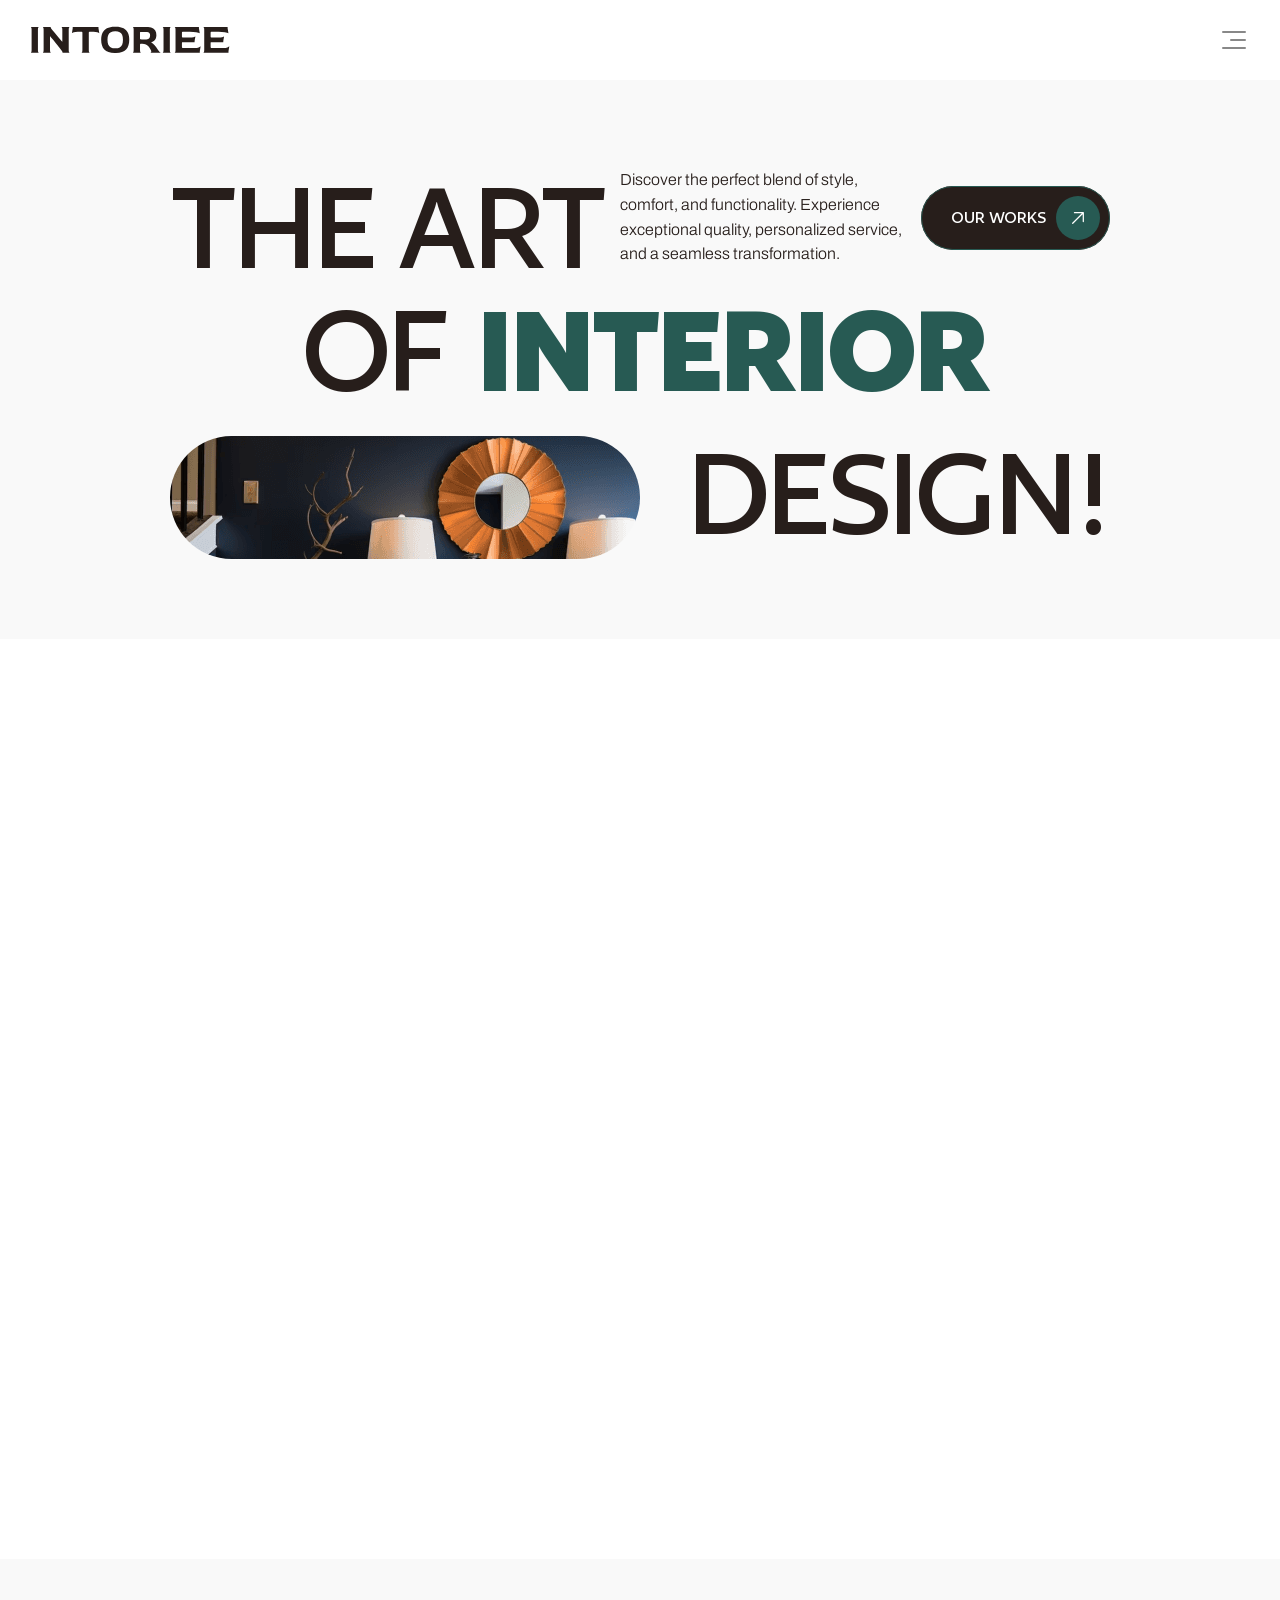
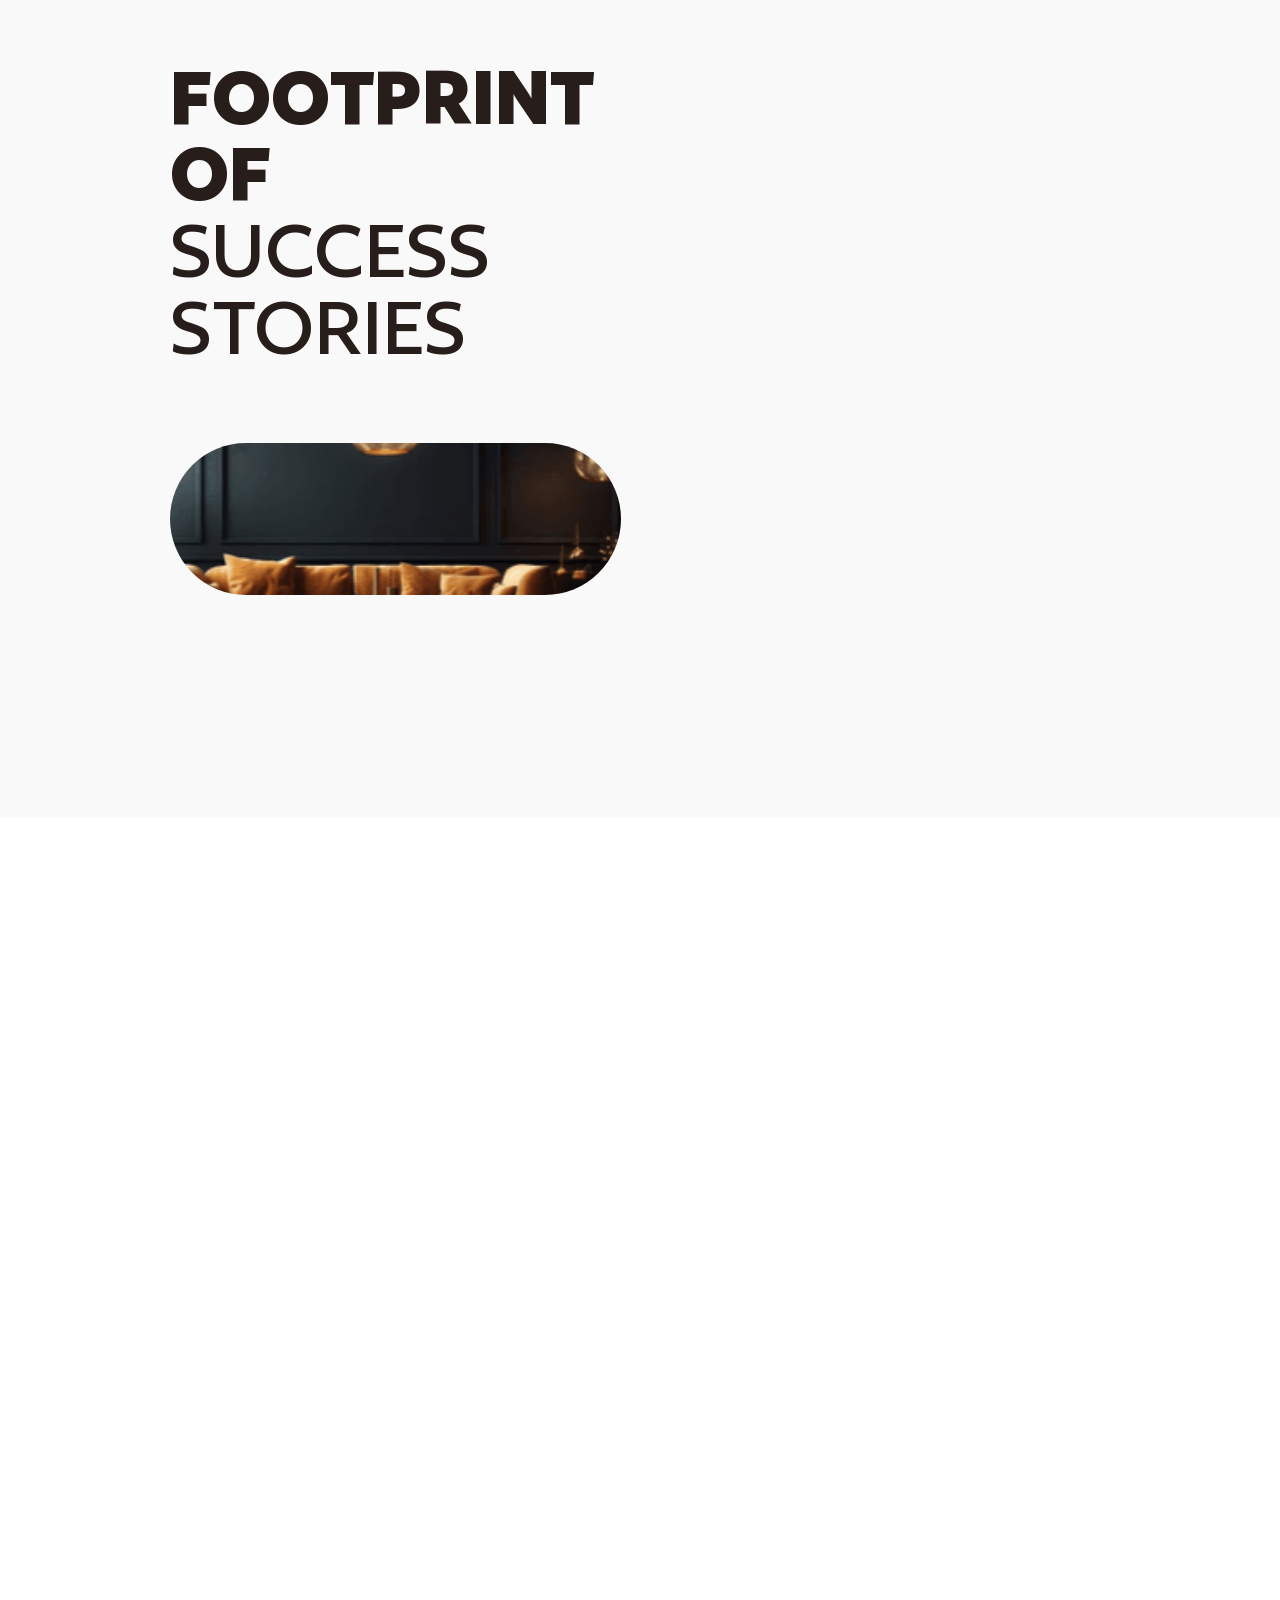
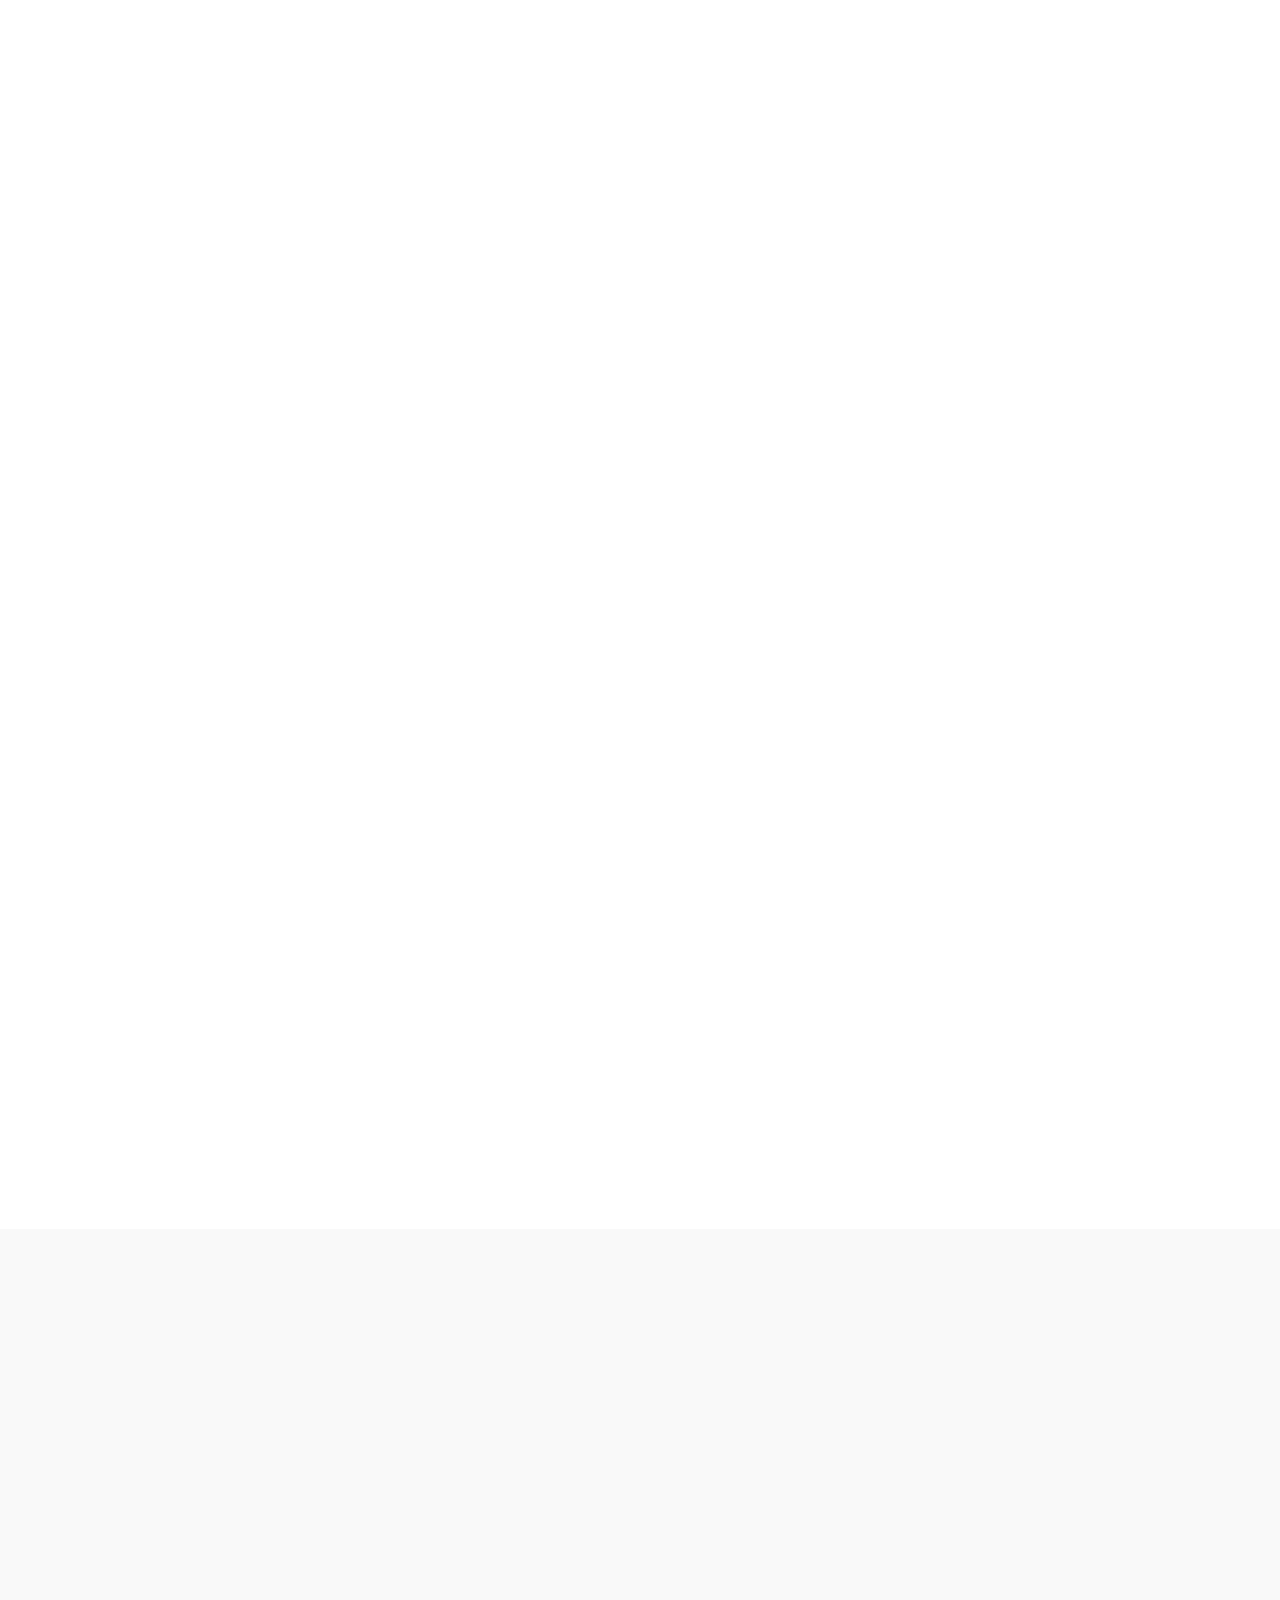
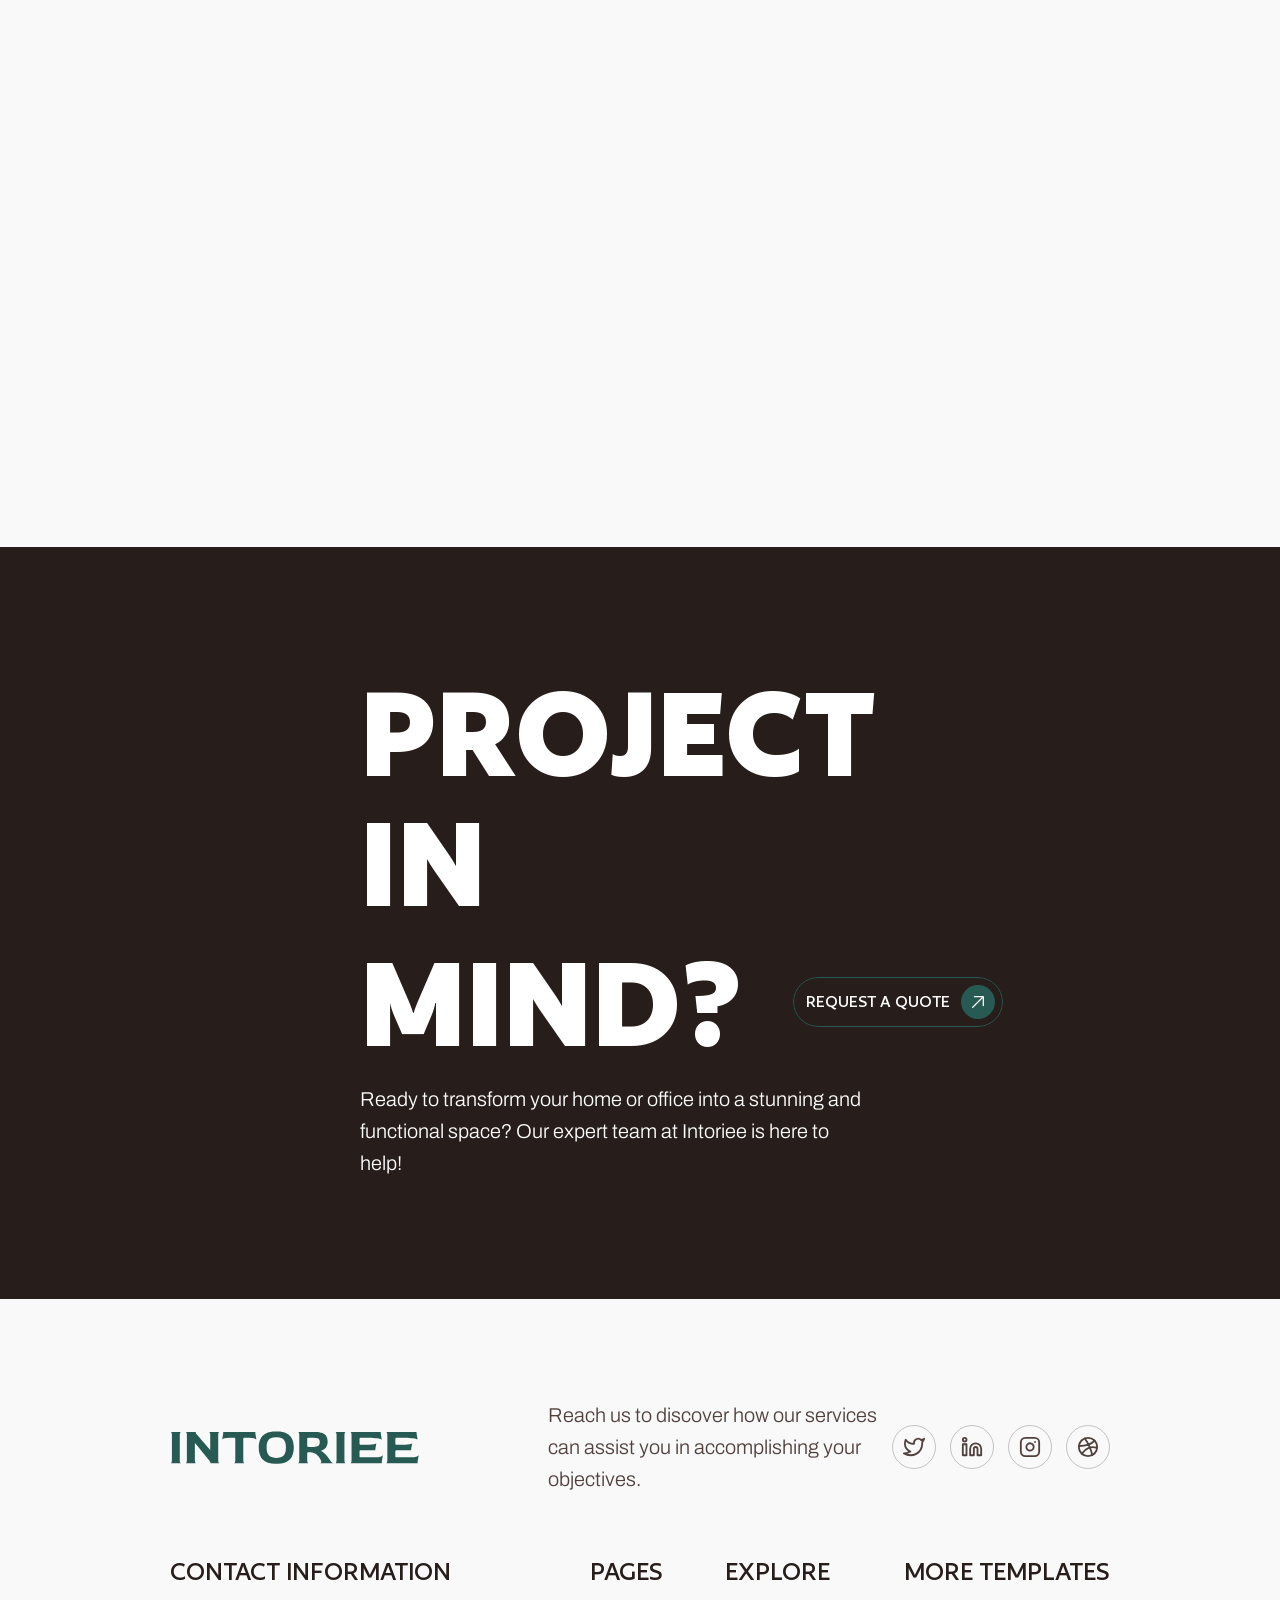
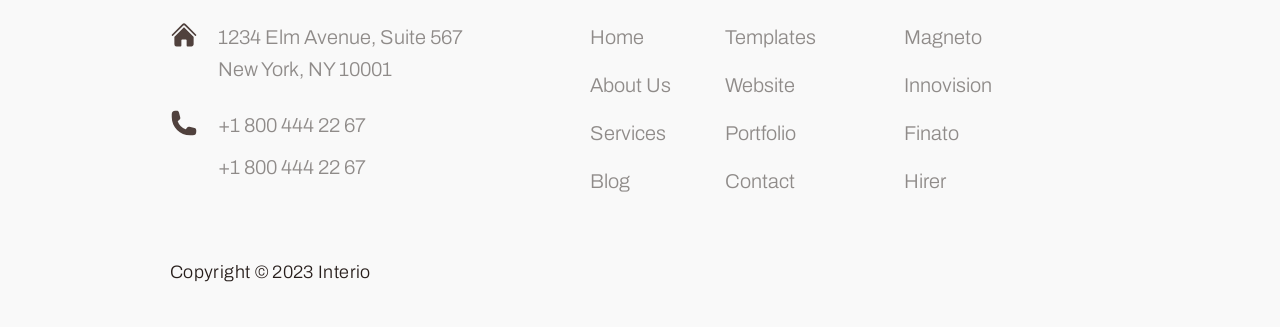
==== index.html @ cc962d1d "Initial commit" ====
<!DOCTYPE html>
<html><head>
<link rel="stylesheet" href="styles.css"><script>(function(){var f=window.fetch;window.fetch=function(u,o){if(typeof u==='string'&&u.includes('.framercms')){return f('/assets/cms/'+u.split('/').pop(),o);}return f(u,o);};})();</script>
<script>
if(location.protocol==='file:'){
  document.addEventListener('DOMContentLoaded',function(){
    var d=document.createElement('div');
    d.style.cssText='position:fixed;top:0;left:0;right:0;z-index:999999;background:#1E293B;color:#F8FAFC;padding:14px 20px;font:13px/1.5 system-ui,sans-serif;text-align:center;box-shadow:0 2px 8px rgba(0,0,0,.3)';
    d.innerHTML='<strong>Local preview:</strong> Run <code style="background:#334155;padding:2px 8px;border-radius:4px;margin:0 4px">npx serve .</code> in this folder, then open <a href="http://localhost:3000" style="color:#60A5FA">localhost:3000</a>. Or deploy to Netlify/Vercel/GitHub Pages — it works instantly! <button onclick="this.parentElement.remove()" style="margin-left:12px;background:#475569;border:none;color:#F8FAFC;padding:4px 10px;border-radius:4px;cursor:pointer;font-size:12px">✕</button>';
    document.body.prepend(d);
  });
}
</script>
    <meta charset="utf-8">
    
    
    <script>try{if(localStorage.get("__framer_force_showing_editorbar_since")){const n=document.createElement("link");n.rel = "modulepreload";n.href="https://framer.com/edit/init.mjs";document.head.appendChild(n)}}catch(e){}</script>
    <!-- Start of headStart -->
    
    <!-- End of headStart -->
    <meta name="viewport" content="width=device-width">
    <meta name="generator" content="Framer 8e1ebfe">
    <title>Intoriee - Interior Service Framer Template</title>
    <meta name="description" content="Intoriee is a multipurpose interior framer template that helps you launch your online business fast">
    <meta name="framer-search-index" content="https://framerusercontent.com/sites/4kKCvxvrqTvC8poosBNskM/searchIndex-6hl0OX72LsiP.json">
    <meta name="framer-html-plugin" content="disable">
    <link href="assets/images/image-extra-1.png" rel="icon" media="(prefers-color-scheme: light)">
    <link href="assets/images/image-extra-1.png" rel="icon" media="(prefers-color-scheme: dark)">
    <!-- Open Graph / Facebook -->
    <meta property="og:type" content="website">
    <meta property="og:title" content="Intoriee - Interior Service Framer Template">
    <meta property="og:description" content="Intoriee is a multipurpose interior framer template that helps you launch your online business fast">
    <meta property="og:image" content="assets/images/image-extra-2.png">
    <!-- Twitter -->
    <meta name="twitter:card" content="summary_large_image">
    <meta name="twitter:title" content="Intoriee - Interior Service Framer Template">
    <meta name="twitter:description" content="Intoriee is a multipurpose interior framer template that helps you launch your online business fast">
    <meta name="twitter:image" content="assets/images/image-extra-2.png">
    
    
    <link href="https://fonts.gstatic.com" rel="preconnect" crossorigin="">
    <meta name="robots" content="max-image-preview:large"><link rel="canonical" href="https://intoriee.framer.website/"><meta property="og:url" content="https://intoriee.framer.website/"><!-- Start of headEnd -->
    
    <!-- End of headEnd -->
</head>
<body>
    
    <!-- Start of bodyStart -->
    
    <!-- End of bodyStart -->
    
    <div id="main" data-framer-hydrate-v2="{&quot;routeId&quot;:&quot;augiA20Il&quot;,&quot;localeId&quot;:&quot;default&quot;,&quot;breakpoints&quot;:[{&quot;hash&quot;:&quot;72rtr7&quot;,&quot;mediaQuery&quot;:&quot;(min-width: 1440px)&quot;},{&quot;hash&quot;:&quot;1gpxgef&quot;,&quot;mediaQuery&quot;:&quot;(min-width: 992px) and (max-width: 1439.98px)&quot;},{&quot;hash&quot;:&quot;10uoq8o&quot;,&quot;mediaQuery&quot;:&quot;(min-width: 768px) and (max-width: 991.98px)&quot;},{&quot;hash&quot;:&quot;qbqgg1&quot;,&quot;mediaQuery&quot;:&quot;(max-width: 767.98px)&quot;}]}" data-framer-ssr-released-at="2025-12-22T18:13:49.970Z" data-framer-page-optimized-at="2025-12-29T11:31:43.028Z" data-framer-generated-page=""><!--$--><div data-framer-root="" class="framer-gUX9l framer-Slgvg framer-WPOI2 framer-gVxMg framer-HL0go framer-g9nq0 framer-sIIzC framer-Nbgtc framer-72rtr7" style="min-height:100vh;width:auto"><div class="framer-1yhgqr-container" style="transform:translateX(-50%)"><div class="ssr-variant hidden-qbqgg1 hidden-10uoq8o"><header class="framer-u0WsU framer-g9nq0 framer-IbYJC framer-1x8n1zk framer-v-1x8n1zk" data-framer-name="Default" data-hide-scrollbars="true" style="background-color: var(--token-a7f7ae5f-a181-442b-8823-be0ca1b170fe, rgb(255, 255, 255)); width: 100%; box-shadow: none; opacity: 1;"><div class="framer-aty8yr" data-framer-name="Container" style="opacity: 1;"><div class="framer-13hvr49" data-framer-name="Content Wrapper" style="--border-bottom-width: 0px; --border-color: rgba(0, 0, 0, 0); --border-left-width: 0px; --border-right-width: 0px; --border-style: solid; --border-top-width: 0px; opacity: 1;"><!--$--><a as="a" class="framer-1ss0zj2 framer-1d89j1z" data-framer-name="Brand" href="./" data-framer-page-link-current="true" style="opacity: 1;"><div style="position:absolute;border-radius:inherit;corner-shape:inherit;top:0;right:0;bottom:0;left:0" data-framer-background-image-wrapper="true"><img decoding="auto" width="154" height="21" src="assets/images/brand-1-1.svg" alt="" style="display:block;width:100%;height:100%;border-radius:inherit;corner-shape:inherit;object-position:center;object-fit:contain"></div></a><!--/$--><div class="framer-tep2p6" data-framer-name="Hamburger" data-highlight="true" tabindex="0" style="border-radius: 3px; opacity: 1;"><div class="framer-1vlsnsl-container" style="opacity: 1;"><div class="framer-zqPAD framer-v-1ytpo10" tabindex="0" style="display:contents"><div class="framer-1ytpo10" data-framer-name="Burger" data-highlight="true" tabindex="0" style="height: 100%; width: 100%; opacity: 1;"><div class="framer-10pchnb" style="opacity: 1;"><div class="framer-7vcr79" data-framer-name="Bottom" style="background-color: rgb(136, 136, 136); border-radius: 40px; transform: none; opacity: 1;"></div><div class="framer-p9r28c" data-framer-name="Mid" style="background-color:rgb(136, 136, 136);border-bottom-left-radius:40px;border-bottom-right-radius:40px;border-top-left-radius:40px;border-top-right-radius:40px;opacity:1"></div><div class="framer-8evony" data-framer-name="Top" style="background-color: rgb(136, 136, 136); border-radius: 40px; transform: none; opacity: 1;"></div></div></div></div></div></div></div></div><div class="framer-10jd8ad" data-framer-name="Menu" style="background-color: var(--token-a7f7ae5f-a181-442b-8823-be0ca1b170fe, rgb(255, 255, 255)); opacity: 1;"><div class="framer-qr2rdh" data-framer-name="Container" style="opacity: 1;"><nav class="framer-vd2wf3" data-framer-name="Menu Wrapper" style="opacity: 1;"><div class="framer-qe4emq" style="filter:blur(5px);-webkit-filter:blur(5px);opacity:0"><div class="framer-1njf682" data-framer-component-type="RichTextContainer" style="transform: none; opacity: 1;"><h2 class="framer-text framer-styles-preset-1gbdzi1" data-styles-preset="zw4pS66o6"><!--$--><a class="framer-text framer-styles-preset-vo8ojb" data-styles-preset="GGZQmh7Gk" href="./service">Services</a><!--/$--></h2></div></div><div class="framer-jaetn1" style="filter:blur(5px);-webkit-filter:blur(5px);opacity:0"><div class="framer-1ot0wyo" data-framer-component-type="RichTextContainer" style="transform: none; opacity: 1;"><h2 class="framer-text framer-styles-preset-1gbdzi1" data-styles-preset="zw4pS66o6"><!--$--><a class="framer-text framer-styles-preset-vo8ojb" data-styles-preset="GGZQmh7Gk" href="./about">About</a><!--/$--></h2></div></div><div class="framer-mjt6mz" style="filter:blur(5px);-webkit-filter:blur(5px);opacity:0"><div class="framer-1roxcpv" data-framer-component-type="RichTextContainer" style="transform: none; opacity: 1;"><h2 class="framer-text framer-styles-preset-1gbdzi1" data-styles-preset="zw4pS66o6"><!--$--><a class="framer-text framer-styles-preset-vo8ojb" data-styles-preset="GGZQmh7Gk" href="./portfolio">Portfolio</a><!--/$--></h2></div></div><div class="framer-1f8jgkr" style="filter:blur(5px);-webkit-filter:blur(5px);opacity:0"><div class="framer-3fxvhs" data-framer-component-type="RichTextContainer" style="transform: none; opacity: 1;"><h2 class="framer-text framer-styles-preset-1gbdzi1" data-styles-preset="zw4pS66o6"><!--$--><a class="framer-text framer-styles-preset-vo8ojb" data-styles-preset="GGZQmh7Gk" href="./blog">Blog</a><!--/$--></h2></div></div><div class="framer-91q19" style="filter:blur(5px);-webkit-filter:blur(5px);opacity:0"><div class="framer-9zhnfm" data-framer-component-type="RichTextContainer" style="transform: none; opacity: 1;"><h2 class="framer-text framer-styles-preset-1gbdzi1" data-styles-preset="zw4pS66o6"><!--$--><a class="framer-text framer-styles-preset-vo8ojb" data-styles-preset="GGZQmh7Gk" href="./contact">Contact</a><!--/$--></h2></div></div></nav></div></div><div class="framer-15kqi6y" style="background-color:rgb(255, 255, 255);opacity:0"></div></header></div></div><section class="framer-jolgy6" data-framer-name="Hero"><div class="framer-4ha1ua" data-framer-name="Container"><div class="framer-1cim0sa" data-framer-name="Content Wrapper"><div class="framer-13homec" data-framer-name="Section Heading Block"><div class="framer-18dk0y7" data-framer-name="Title Block"><div class="framer-859137" data-framer-name="Top"><div class="ssr-variant hidden-qbqgg1"><div class="framer-16w46ou" data-framer-appear-id="16w46ou" data-framer-name="THE ART" data-framer-component-type="RichTextContainer" style="opacity: 1; transform: perspective(1200px); will-change: transform;"><h1 class="framer-text framer-styles-preset-1i4rj3w" data-styles-preset="MoPIMAEBL">THE ART</h1></div></div></div><div class="framer-1v9hicu" data-framer-name="Middle"><div class="framer-ovwp0v"><div class="ssr-variant hidden-qbqgg1"><div class="framer-kfz6d0" data-framer-appear-id="kfz6d0" data-framer-name="of" data-framer-component-type="RichTextContainer" style="opacity: 1; transform: perspective(1200px); will-change: transform;"><h1 class="framer-text framer-styles-preset-1i4rj3w" data-styles-preset="MoPIMAEBL">OF</h1></div></div></div><div class="ssr-variant hidden-qbqgg1"><div class="framer-1easpcv" data-framer-appear-id="1easpcv" data-framer-name="INTERIOR" data-framer-component-type="RichTextContainer" style="opacity: 1; transform: perspective(1200px); will-change: transform;"><h1 class="framer-text framer-styles-preset-1cup3kl" data-styles-preset="Ey1c1BSo6" style="--framer-text-color:var(--token-f512b2c0-ccff-4c1c-81ef-5b1a68ff0d48, rgb(39, 90, 83))">INTERIOR</h1></div></div></div><div class="framer-vjwn86" data-framer-name="Bottom"><div class="framer-jgwipf"><div class="ssr-variant hidden-qbqgg1"><div class="framer-c9lhfv" data-framer-appear-id="c9lhfv" data-framer-name="DESIGN!" data-framer-component-type="RichTextContainer" style="opacity: 1; transform: perspective(1200px); will-change: transform;"><h1 class="framer-text framer-styles-preset-1i4rj3w" data-styles-preset="MoPIMAEBL">DESIGN!</h1></div></div></div></div></div><div class="ssr-variant hidden-qbqgg1"><div class="framer-1fqmwx4" data-framer-appear-id="1fqmwx4" style="opacity: 1; transform: perspective(1200px); will-change: transform;"><div class="ssr-variant hidden-10uoq8o"><div class="framer-41ug3c" data-framer-name="Rectangle 8" style="will-change:transform;opacity:1;transform:none"><div style="position:absolute;border-radius:inherit;corner-shape:inherit;top:0;right:0;bottom:0;left:0" data-framer-background-image-wrapper="true"><img decoding="auto" width="673" height="452" src="assets/images/hero-image.png" alt="Hero Image" style="display:block;width:100%;height:100%;border-radius:inherit;corner-shape:inherit;object-position:left top;object-fit:cover"></div></div></div></div></div></div><div class="ssr-variant hidden-qbqgg1"><div class="framer-dcz252" data-framer-appear-id="dcz252" data-framer-name="Text Block" style="opacity: 1; transform: perspective(1200px); will-change: transform;"><div class="ssr-variant hidden-10uoq8o hidden-72rtr7"><div class="framer-11d3qde" data-framer-name="Text" data-framer-component-type="RichTextContainer" style="transform:none"><p style="--font-selector:R0Y7QXJjaGl2by0zMDA=;--framer-font-family:&quot;Archivo&quot;, &quot;Archivo Placeholder&quot;, sans-serif;--framer-font-weight:300;--framer-line-height:155%;--framer-text-color:var(--token-e29b414e-778b-4330-a92f-715c64d82d8a, rgb(39, 30, 27))" class="framer-text">Discover the perfect blend of style, comfort, and functionality. Experience exceptional quality, personalized service, and a seamless transformation.</p></div></div><!--$--><div class="framer-1pne213-container"><div class="ssr-variant hidden-10uoq8o"><!--$--><a class="framer-HPhLy framer-DMi3f framer-rpdy8b framer-v-1tpicsh framer-u66l2j" data-border="true" data-framer-name="Button Large" href="./portfolio" style="--border-bottom-width: 1.5px; --border-color: var(--token-f512b2c0-ccff-4c1c-81ef-5b1a68ff0d48, rgb(39, 90, 83)); --border-left-width: 1.5px; --border-right-width: 1.5px; --border-style: solid; --border-top-width: 1.5px; background-color: var(--token-e29b414e-778b-4330-a92f-715c64d82d8a, rgb(39, 30, 27)); border-radius: 500px; opacity: 1;"><div class="framer-12f3iru" data-framer-name="BG" style="background-color: var(--token-f512b2c0-ccff-4c1c-81ef-5b1a68ff0d48, rgb(39, 90, 83)); border-radius: 500px; transform: translateY(-50%); opacity: 1;"></div><div class="framer-66qnxk" style="opacity: 1;"><div class="framer-cbcj7q" data-framer-name="Request A quote" data-framer-component-type="RichTextContainer" style="--extracted-r6o4lv: var(--token-a7f7ae5f-a181-442b-8823-be0ca1b170fe, rgb(255, 255, 255)); transform: none; opacity: 1;"><p class="framer-text framer-styles-preset-1szkfso" data-styles-preset="i2ZJLioZK" style="--framer-text-color:var(--extracted-r6o4lv, var(--token-a7f7ae5f-a181-442b-8823-be0ca1b170fe, rgb(255, 255, 255)))">OUR WORKS</p></div></div><div class="framer-1pu9dno" data-framer-name="Arrow" style="background-color: var(--token-f512b2c0-ccff-4c1c-81ef-5b1a68ff0d48, rgb(39, 90, 83)); border-radius: 50px; opacity: 1;"><div class="framer-1hr59ts-container" style="transform: rotate(-45deg); opacity: 1;"><!--$--><div style="display:contents"><svg xmlns="http://www.w3.org/2000/svg" viewBox="0 0 24 24" fill="currentColor" aria-hidden="true" data-slot="icon" color="var(--token-a7f7ae5f-a181-442b-8823-be0ca1b170fe, rgb(255, 255, 255))" style="width: 100%; height: 100%;"><path fill-rule="evenodd" d="M12.97 3.97a.75.75 0 0 1 1.06 0l7.5 7.5a.75.75 0 0 1 0 1.06l-7.5 7.5a.75.75 0 1 1-1.06-1.06l6.22-6.22H3a.75.75 0 0 1 0-1.5h16.19l-6.22-6.22a.75.75 0 0 1 0-1.06Z" clip-rule="evenodd"></path></svg></div><!--/$--></div></div></a><!--/$--></div></div><!--/$--></div></div></div></div></section><section class="framer-iijzic" data-framer-name="Service section" id="service"><div class="framer-rsw93d" data-framer-name="Container"><div class="ssr-variant hidden-qbqgg1 hidden-10uoq8o hidden-72rtr7"><div class="framer-1793b3c-container"><div class="framer-zSdsI framer-g9nq0 framer-HL0go framer-1kwbo91 framer-v-1ueaxia" data-framer-name="Desktop" style="width: 100%; opacity: 1;"><div class="framer-1094au5" data-framer-name="Section Heading Block" style="opacity: 1;"><div class="framer-10kf4sm" data-framer-name="Title" data-framer-component-type="RichTextContainer" style="will-change:transform;opacity:0;transform:perspective(1200px) translateY(50px)"><h2 class="framer-text framer-styles-preset-1gbdzi1" data-styles-preset="zw4pS66o6">Comprehensive Interior</h2><h2 class="framer-text framer-styles-preset-1v40djd" data-styles-preset="t6DWNKZPK">Design Services</h2></div><div class="framer-gejw9q-container" style="will-change:transform;opacity:0;transform:perspective(1200px) translateY(50px)"><div class="framer-yI0IW framer-v-16vbzx8" tabindex="0" style="display:contents"><div class="framer-16vbzx8" data-framer-name="Variant 1" style="opacity: 1;"><div class="framer-183pnmr" data-framer-name="Previous Button" data-highlight="true" tabindex="0" style="opacity: 1;"><div class="framer-w07a8h-container" style="opacity: 1;"><!--$--><a class="framer-HPhLy framer-DMi3f framer-rpdy8b framer-v-1wecr2 framer-u66l2j" data-border="true" data-framer-name="Arrow Left" style="--border-bottom-width: 0px; --border-color: var(--token-f512b2c0-ccff-4c1c-81ef-5b1a68ff0d48, rgb(39, 90, 83)); --border-left-width: 0px; --border-right-width: 0px; --border-style: solid; --border-top-width: 0px; background-color: rgba(0, 0, 0, 0); border-radius: 500px; opacity: 1;"><div class="framer-1pu9dno" data-framer-name="Arrow" style="background-color: rgba(143, 139, 137, 0.12); border-radius: 50px; opacity: 1;"><div class="framer-1hr59ts-container" style="transform: rotate(180deg); opacity: 1;"><!--$--><div style="display:contents"><svg xmlns="http://www.w3.org/2000/svg" viewBox="0 0 24 24" fill="currentColor" aria-hidden="true" data-slot="icon" color="var(--token-e29b414e-778b-4330-a92f-715c64d82d8a, rgb(39, 30, 27))" style="width: 100%; height: 100%;"><path fill-rule="evenodd" d="M12.97 3.97a.75.75 0 0 1 1.06 0l7.5 7.5a.75.75 0 0 1 0 1.06l-7.5 7.5a.75.75 0 1 1-1.06-1.06l6.22-6.22H3a.75.75 0 0 1 0-1.5h16.19l-6.22-6.22a.75.75 0 0 1 0-1.06Z" clip-rule="evenodd"></path></svg></div><!--/$--></div></div></a><!--/$--></div></div><div class="framer-b4uocp" data-framer-name="Next Button" data-highlight="true" tabindex="0" style="opacity: 1;"><div class="framer-5mq9k0-container" style="opacity: 1;"><!--$--><a class="framer-HPhLy framer-DMi3f framer-rpdy8b framer-v-18wrynu framer-u66l2j" data-border="true" data-framer-name="Arrow Right Active" style="--border-bottom-width: 0px; --border-color: var(--token-f512b2c0-ccff-4c1c-81ef-5b1a68ff0d48, rgb(39, 90, 83)); --border-left-width: 0px; --border-right-width: 0px; --border-style: solid; --border-top-width: 0px; background-color: var(--token-f512b2c0-ccff-4c1c-81ef-5b1a68ff0d48, rgb(39, 90, 83)); border-radius: 500px; opacity: 1;"><div class="framer-1pu9dno" data-framer-name="Arrow" style="background-color: rgba(143, 139, 137, 0.12); border-radius: 50px; opacity: 1;"><div class="framer-1hr59ts-container" style="transform: none; opacity: 1;"><!--$--><div style="display:contents"><svg xmlns="http://www.w3.org/2000/svg" viewBox="0 0 24 24" fill="currentColor" aria-hidden="true" data-slot="icon" color="var(--token-a7f7ae5f-a181-442b-8823-be0ca1b170fe, rgb(255, 255, 255))" style="width: 100%; height: 100%;"><path fill-rule="evenodd" d="M12.97 3.97a.75.75 0 0 1 1.06 0l7.5 7.5a.75.75 0 0 1 0 1.06l-7.5 7.5a.75.75 0 1 1-1.06-1.06l6.22-6.22H3a.75.75 0 0 1 0-1.5h16.19l-6.22-6.22a.75.75 0 0 1 0-1.06Z" clip-rule="evenodd"></path></svg></div><!--/$--></div></div></a><!--/$--></div></div></div></div></div></div><div class="framer-18x2k55" data-framer-name="Service Card Block" style="opacity: 1;"><div class="framer-5hlytf" data-framer-name="Service Card Stack" style="will-change:transform;opacity:0;transform:perspective(1200px) translateY(50px)"><!--$--><div class="framer-15dvc29-container" style="opacity: 1;"><div class="framer-KzNyy framer-zU8D8 framer-FHMWj framer-hnzisk framer-v-12l832p" data-framer-name="Small" style="width: 100%; border-radius: 16px; opacity: 1;"><!--$--><a as="a" class="framer-s1u4tx framer-1my86ap" data-framer-name="Image" href="./service/virtual-interior-design-consultations" style="border-radius: 16px; opacity: 1;"><div style="position:absolute;border-radius:inherit;corner-shape:inherit;top:0;right:0;bottom:0;left:0" data-framer-background-image-wrapper="true"><img decoding="auto" width="816" height="916" sizes="290px" srcset="assets/images/service-image-1.png 816w" src="assets/images/service-image-1.png" alt="Service Image" style="display:block;width:100%;height:100%;border-radius:inherit;corner-shape:inherit;object-position:center;object-fit:cover"></div><div class="framer-1qugn8a" data-framer-name="Button" style="background-color:var(--token-f512b2c0-ccff-4c1c-81ef-5b1a68ff0d48, rgb(39, 90, 83));border-bottom-left-radius:50px;border-bottom-right-radius:50px;border-top-left-radius:50px;border-top-right-radius:50px;opacity:0"><div class="framer-1x25l4y-container" style="transform: rotate(-45deg); opacity: 1;"><div style="display:contents"><svg xmlns="http://www.w3.org/2000/svg" viewBox="0 0 24 24" fill="currentColor" aria-hidden="true" data-slot="icon" color="var(--token-a7f7ae5f-a181-442b-8823-be0ca1b170fe, rgb(255, 255, 255))" style="width: 100%; height: 100%;"><path fill-rule="evenodd" d="M12.97 3.97a.75.75 0 0 1 1.06 0l7.5 7.5a.75.75 0 0 1 0 1.06l-7.5 7.5a.75.75 0 1 1-1.06-1.06l6.22-6.22H3a.75.75 0 0 1 0-1.5h16.19l-6.22-6.22a.75.75 0 0 1 0-1.06Z" clip-rule="evenodd"></path></svg></div></div></div><div class="framer-1vzmqog" style="background-color:rgba(0, 0, 0, 0.34);border-bottom-left-radius:16px;border-bottom-right-radius:16px;border-top-left-radius:16px;border-top-right-radius:16px;opacity:0"></div></a><!--/$--><div class="framer-1bb8m9t" data-framer-name="Text" data-framer-component-type="RichTextContainer" style="transform: none; opacity: 1;"><h4 class="framer-text framer-styles-preset-11q63y7" data-styles-preset="xSgcm6bxM" style="--framer-text-alignment:center"><!--$--><a class="framer-text framer-styles-preset-199zmnk" data-styles-preset="w6TlJUxYU" href="./service/virtual-interior-design-consultations">Virtual Interior Design Consultations</a><!--/$--></h4></div></div></div><!--/$--><!--$--><div class="framer-108n2cc-container" style="opacity: 1;"><div class="framer-KzNyy framer-zU8D8 framer-FHMWj framer-hnzisk framer-v-hnzisk" data-framer-name="Default" style="width: 100%; border-radius: 16px; opacity: 1;"><!--$--><a as="a" class="framer-s1u4tx framer-1my86ap" data-framer-name="Image" href="./service/custom-room-makeovers" style="border-radius: 16px; opacity: 1;"><div style="position:absolute;border-radius:inherit;corner-shape:inherit;top:0;right:0;bottom:0;left:0" data-framer-background-image-wrapper="true"><img decoding="auto" width="816" height="916" sizes="285px" srcset="assets/images/service-image-2.png 816w" src="assets/images/service-image-2.png" alt="Service Image" style="display:block;width:100%;height:100%;border-radius:inherit;corner-shape:inherit;object-position:center;object-fit:cover"></div><div class="framer-1qugn8a" data-framer-name="Button" style="background-color:var(--token-f512b2c0-ccff-4c1c-81ef-5b1a68ff0d48, rgb(39, 90, 83));border-bottom-left-radius:50px;border-bottom-right-radius:50px;border-top-left-radius:50px;border-top-right-radius:50px;opacity:0"><div class="framer-1x25l4y-container" style="transform: rotate(-45deg); opacity: 1;"><div style="display:contents"><svg xmlns="http://www.w3.org/2000/svg" viewBox="0 0 24 24" fill="currentColor" aria-hidden="true" data-slot="icon" color="var(--token-a7f7ae5f-a181-442b-8823-be0ca1b170fe, rgb(255, 255, 255))" style="width: 100%; height: 100%;"><path fill-rule="evenodd" d="M12.97 3.97a.75.75 0 0 1 1.06 0l7.5 7.5a.75.75 0 0 1 0 1.06l-7.5 7.5a.75.75 0 1 1-1.06-1.06l6.22-6.22H3a.75.75 0 0 1 0-1.5h16.19l-6.22-6.22a.75.75 0 0 1 0-1.06Z" clip-rule="evenodd"></path></svg></div></div></div><div class="framer-1vzmqog" style="background-color:rgba(0, 0, 0, 0.34);border-bottom-left-radius:16px;border-bottom-right-radius:16px;border-top-left-radius:16px;border-top-right-radius:16px;opacity:0"></div></a><!--/$--><div class="framer-1bb8m9t" data-framer-name="Text" data-framer-component-type="RichTextContainer" style="transform: none; opacity: 1;"><h4 class="framer-text framer-styles-preset-11q63y7" data-styles-preset="xSgcm6bxM" style="--framer-text-alignment:center"><!--$--><a class="framer-text framer-styles-preset-199zmnk" data-styles-preset="w6TlJUxYU" href="./service/custom-room-makeovers">Custom Room Makeovers</a><!--/$--></h4></div></div></div><!--/$--><!--$--><div class="framer-hr11vu-container" style="opacity: 1;"><div class="framer-KzNyy framer-zU8D8 framer-FHMWj framer-hnzisk framer-v-12l832p" data-framer-name="Small" style="width: 100%; border-radius: 16px; opacity: 1;"><!--$--><a as="a" class="framer-s1u4tx framer-1my86ap" data-framer-name="Image" href="./service/space-planning-and-layout-design" style="border-radius: 16px; opacity: 1;"><div style="position:absolute;border-radius:inherit;corner-shape:inherit;top:0;right:0;bottom:0;left:0" data-framer-background-image-wrapper="true"><img decoding="auto" width="816" height="916" sizes="294px" srcset="assets/images/service-image-3.png 816w" src="assets/images/service-image-3.png" alt="Service Image" style="display:block;width:100%;height:100%;border-radius:inherit;corner-shape:inherit;object-position:center;object-fit:cover"></div><div class="framer-1qugn8a" data-framer-name="Button" style="background-color:var(--token-f512b2c0-ccff-4c1c-81ef-5b1a68ff0d48, rgb(39, 90, 83));border-bottom-left-radius:50px;border-bottom-right-radius:50px;border-top-left-radius:50px;border-top-right-radius:50px;opacity:0"><div class="framer-1x25l4y-container" style="transform: rotate(-45deg); opacity: 1;"><div style="display:contents"><svg xmlns="http://www.w3.org/2000/svg" viewBox="0 0 24 24" fill="currentColor" aria-hidden="true" data-slot="icon" color="var(--token-a7f7ae5f-a181-442b-8823-be0ca1b170fe, rgb(255, 255, 255))" style="width: 100%; height: 100%;"><path fill-rule="evenodd" d="M12.97 3.97a.75.75 0 0 1 1.06 0l7.5 7.5a.75.75 0 0 1 0 1.06l-7.5 7.5a.75.75 0 1 1-1.06-1.06l6.22-6.22H3a.75.75 0 0 1 0-1.5h16.19l-6.22-6.22a.75.75 0 0 1 0-1.06Z" clip-rule="evenodd"></path></svg></div></div></div><div class="framer-1vzmqog" style="background-color:rgba(0, 0, 0, 0.34);border-bottom-left-radius:16px;border-bottom-right-radius:16px;border-top-left-radius:16px;border-top-right-radius:16px;opacity:0"></div></a><!--/$--><div class="framer-1bb8m9t" data-framer-name="Text" data-framer-component-type="RichTextContainer" style="transform: none; opacity: 1;"><h4 class="framer-text framer-styles-preset-11q63y7" data-styles-preset="xSgcm6bxM" style="--framer-text-alignment:center"><!--$--><a class="framer-text framer-styles-preset-199zmnk" data-styles-preset="w6TlJUxYU" href="./service/space-planning-and-layout-design">Space Planning and Layout Design</a><!--/$--></h4></div></div></div><!--/$--><!--$--><div class="framer-1yxdiqz-container" style="opacity: 1;"><div class="framer-KzNyy framer-zU8D8 framer-FHMWj framer-hnzisk framer-v-12l832p" data-framer-name="Small" style="width: 100%; border-radius: 16px; opacity: 1;"><!--$--><a as="a" class="framer-s1u4tx framer-1my86ap" data-framer-name="Image" href="./service/lighting-and-fixture-recommendations" style="border-radius: 16px; opacity: 1;"><div style="position:absolute;border-radius:inherit;corner-shape:inherit;top:0;right:0;bottom:0;left:0" data-framer-background-image-wrapper="true"><img decoding="auto" width="816" height="916" sizes="290px" srcset="assets/images/service-image-4.png 816w" src="assets/images/service-image-4.png" alt="Service Image" style="display:block;width:100%;height:100%;border-radius:inherit;corner-shape:inherit;object-position:center;object-fit:cover"></div><div class="framer-1qugn8a" data-framer-name="Button" style="background-color:var(--token-f512b2c0-ccff-4c1c-81ef-5b1a68ff0d48, rgb(39, 90, 83));border-bottom-left-radius:50px;border-bottom-right-radius:50px;border-top-left-radius:50px;border-top-right-radius:50px;opacity:0"><div class="framer-1x25l4y-container" style="transform: rotate(-45deg); opacity: 1;"><div style="display:contents"><svg xmlns="http://www.w3.org/2000/svg" viewBox="0 0 24 24" fill="currentColor" aria-hidden="true" data-slot="icon" color="var(--token-a7f7ae5f-a181-442b-8823-be0ca1b170fe, rgb(255, 255, 255))" style="width: 100%; height: 100%;"><path fill-rule="evenodd" d="M12.97 3.97a.75.75 0 0 1 1.06 0l7.5 7.5a.75.75 0 0 1 0 1.06l-7.5 7.5a.75.75 0 1 1-1.06-1.06l6.22-6.22H3a.75.75 0 0 1 0-1.5h16.19l-6.22-6.22a.75.75 0 0 1 0-1.06Z" clip-rule="evenodd"></path></svg></div></div></div><div class="framer-1vzmqog" style="background-color:rgba(0, 0, 0, 0.34);border-bottom-left-radius:16px;border-bottom-right-radius:16px;border-top-left-radius:16px;border-top-right-radius:16px;opacity:0"></div></a><!--/$--><div class="framer-1bb8m9t" data-framer-name="Text" data-framer-component-type="RichTextContainer" style="transform: none; opacity: 1;"><h4 class="framer-text framer-styles-preset-11q63y7" data-styles-preset="xSgcm6bxM" style="--framer-text-alignment:center"><!--$--><a class="framer-text framer-styles-preset-199zmnk" data-styles-preset="w6TlJUxYU" href="./service/lighting-and-fixture-recommendations">Lighting and Fixture Recommendations</a><!--/$--></h4></div></div></div><!--/$--><!--$--><div class="framer-uvsr9t-container" style="opacity: 1;"><div class="framer-KzNyy framer-zU8D8 framer-FHMWj framer-hnzisk framer-v-12l832p" data-framer-name="Small" style="width: 100%; border-radius: 16px; opacity: 1;"><!--$--><a as="a" class="framer-s1u4tx framer-1my86ap" data-framer-name="Image" href="./service/complete-interior-design-packages" style="border-radius: 16px; opacity: 1;"><div style="position:absolute;border-radius:inherit;corner-shape:inherit;top:0;right:0;bottom:0;left:0" data-framer-background-image-wrapper="true"><img decoding="auto" width="816" height="916" sizes="289px" srcset="assets/images/service-image-5.png 816w" src="assets/images/service-image-5.png" alt="Service Image" style="display:block;width:100%;height:100%;border-radius:inherit;corner-shape:inherit;object-position:center;object-fit:cover"></div><div class="framer-1qugn8a" data-framer-name="Button" style="background-color:var(--token-f512b2c0-ccff-4c1c-81ef-5b1a68ff0d48, rgb(39, 90, 83));border-bottom-left-radius:50px;border-bottom-right-radius:50px;border-top-left-radius:50px;border-top-right-radius:50px;opacity:0"><div class="framer-1x25l4y-container" style="transform: rotate(-45deg); opacity: 1;"><div style="display:contents"><svg xmlns="http://www.w3.org/2000/svg" viewBox="0 0 24 24" fill="currentColor" aria-hidden="true" data-slot="icon" color="var(--token-a7f7ae5f-a181-442b-8823-be0ca1b170fe, rgb(255, 255, 255))" style="width: 100%; height: 100%;"><path fill-rule="evenodd" d="M12.97 3.97a.75.75 0 0 1 1.06 0l7.5 7.5a.75.75 0 0 1 0 1.06l-7.5 7.5a.75.75 0 1 1-1.06-1.06l6.22-6.22H3a.75.75 0 0 1 0-1.5h16.19l-6.22-6.22a.75.75 0 0 1 0-1.06Z" clip-rule="evenodd"></path></svg></div></div></div><div class="framer-1vzmqog" style="background-color:rgba(0, 0, 0, 0.34);border-bottom-left-radius:16px;border-bottom-right-radius:16px;border-top-left-radius:16px;border-top-right-radius:16px;opacity:0"></div></a><!--/$--><div class="framer-1bb8m9t" data-framer-name="Text" data-framer-component-type="RichTextContainer" style="transform: none; opacity: 1;"><h4 class="framer-text framer-styles-preset-11q63y7" data-styles-preset="xSgcm6bxM" style="--framer-text-alignment:center"><!--$--><a class="framer-text framer-styles-preset-199zmnk" data-styles-preset="w6TlJUxYU" href="./service/complete-interior-design-packages">Complete Interior  Design Packages</a><!--/$--></h4></div></div></div><!--/$--><!--$--><div class="framer-1xk61n1-container" style="opacity: 1;"><div class="framer-KzNyy framer-zU8D8 framer-FHMWj framer-hnzisk framer-v-12l832p" data-framer-name="Small" style="width: 100%; border-radius: 16px; opacity: 1;"><!--$--><a as="a" class="framer-s1u4tx framer-1my86ap" data-framer-name="Image" href="./service/sustainable-and-eco-friendly-design" style="border-radius: 16px; opacity: 1;"><div style="position:absolute;border-radius:inherit;corner-shape:inherit;top:0;right:0;bottom:0;left:0" data-framer-background-image-wrapper="true"><img decoding="auto" width="816" height="916" sizes="290px" srcset="assets/images/service-image-6.png 816w" src="assets/images/service-image-6.png" alt="Service Image" style="display:block;width:100%;height:100%;border-radius:inherit;corner-shape:inherit;object-position:center;object-fit:cover"></div><div class="framer-1qugn8a" data-framer-name="Button" style="background-color:var(--token-f512b2c0-ccff-4c1c-81ef-5b1a68ff0d48, rgb(39, 90, 83));border-bottom-left-radius:50px;border-bottom-right-radius:50px;border-top-left-radius:50px;border-top-right-radius:50px;opacity:0"><div class="framer-1x25l4y-container" style="transform: rotate(-45deg); opacity: 1;"><div style="display:contents"><svg xmlns="http://www.w3.org/2000/svg" viewBox="0 0 24 24" fill="currentColor" aria-hidden="true" data-slot="icon" color="var(--token-a7f7ae5f-a181-442b-8823-be0ca1b170fe, rgb(255, 255, 255))" style="width: 100%; height: 100%;"><path fill-rule="evenodd" d="M12.97 3.97a.75.75 0 0 1 1.06 0l7.5 7.5a.75.75 0 0 1 0 1.06l-7.5 7.5a.75.75 0 1 1-1.06-1.06l6.22-6.22H3a.75.75 0 0 1 0-1.5h16.19l-6.22-6.22a.75.75 0 0 1 0-1.06Z" clip-rule="evenodd"></path></svg></div></div></div><div class="framer-1vzmqog" style="background-color:rgba(0, 0, 0, 0.34);border-bottom-left-radius:16px;border-bottom-right-radius:16px;border-top-left-radius:16px;border-top-right-radius:16px;opacity:0"></div></a><!--/$--><div class="framer-1bb8m9t" data-framer-name="Text" data-framer-component-type="RichTextContainer" style="transform: none; opacity: 1;"><h4 class="framer-text framer-styles-preset-11q63y7" data-styles-preset="xSgcm6bxM" style="--framer-text-alignment:center"><!--$--><a class="framer-text framer-styles-preset-199zmnk" data-styles-preset="w6TlJUxYU" href="./service/sustainable-and-eco-friendly-design">Sustainable and  Eco-Friendly Design </a><!--/$--></h4></div></div></div><!--/$--><!--$--><div class="framer-1ytqk03-container" style="opacity: 1;"><div class="framer-KzNyy framer-zU8D8 framer-FHMWj framer-hnzisk framer-v-12l832p" data-framer-name="Small" style="width: 100%; border-radius: 16px; opacity: 1;"><!--$--><a as="a" class="framer-s1u4tx framer-1my86ap" data-framer-name="Image" href="./service/virtual-interior-design-consultations" style="border-radius: 16px; opacity: 1;"><div style="position:absolute;border-radius:inherit;corner-shape:inherit;top:0;right:0;bottom:0;left:0" data-framer-background-image-wrapper="true"><img decoding="auto" width="816" height="916" sizes="290px" srcset="assets/images/service-image-1.png 816w" src="assets/images/service-image-1.png" alt="Service Image" style="display:block;width:100%;height:100%;border-radius:inherit;corner-shape:inherit;object-position:center;object-fit:cover"></div><div class="framer-1qugn8a" data-framer-name="Button" style="background-color:var(--token-f512b2c0-ccff-4c1c-81ef-5b1a68ff0d48, rgb(39, 90, 83));border-bottom-left-radius:50px;border-bottom-right-radius:50px;border-top-left-radius:50px;border-top-right-radius:50px;opacity:0"><div class="framer-1x25l4y-container" style="transform: rotate(-45deg); opacity: 1;"><div style="display:contents"><svg xmlns="http://www.w3.org/2000/svg" viewBox="0 0 24 24" fill="currentColor" aria-hidden="true" data-slot="icon" color="var(--token-a7f7ae5f-a181-442b-8823-be0ca1b170fe, rgb(255, 255, 255))" style="width: 100%; height: 100%;"><path fill-rule="evenodd" d="M12.97 3.97a.75.75 0 0 1 1.06 0l7.5 7.5a.75.75 0 0 1 0 1.06l-7.5 7.5a.75.75 0 1 1-1.06-1.06l6.22-6.22H3a.75.75 0 0 1 0-1.5h16.19l-6.22-6.22a.75.75 0 0 1 0-1.06Z" clip-rule="evenodd"></path></svg></div></div></div><div class="framer-1vzmqog" style="background-color:rgba(0, 0, 0, 0.34);border-bottom-left-radius:16px;border-bottom-right-radius:16px;border-top-left-radius:16px;border-top-right-radius:16px;opacity:0"></div></a><!--/$--><div class="framer-1bb8m9t" data-framer-name="Text" data-framer-component-type="RichTextContainer" style="transform: none; opacity: 1;"><h4 class="framer-text framer-styles-preset-11q63y7" data-styles-preset="xSgcm6bxM" style="--framer-text-alignment:center"><!--$--><a class="framer-text framer-styles-preset-199zmnk" data-styles-preset="w6TlJUxYU" href="./service/virtual-interior-design-consultations">Virtual Interior Design Consultations</a><!--/$--></h4></div></div></div><!--/$--></div></div></div></div></div></div></section><section class="framer-1t8xys9" data-framer-name="Stats Section" id="stat"><div class="framer-7h9xs3" data-framer-name="Container"><div class="framer-5e1mih" data-framer-name="Content Wrapper"><div class="framer-rp0w94" data-framer-name="Section Heading Block"><div class="ssr-variant hidden-qbqgg1 hidden-10uoq8o"><div class="framer-1f36w4q" data-framer-name="Title" data-framer-component-type="RichTextContainer" style="transform:none"><h2 class="framer-text framer-styles-preset-1v40djd" data-styles-preset="t6DWNKZPK">Footprint of</h2><h2 class="framer-text framer-styles-preset-1gbdzi1" data-styles-preset="zw4pS66o6">Success stories</h2></div></div><div class="ssr-variant hidden-qbqgg1 hidden-10uoq8o"><div class="framer-1xru8jv" data-framer-name="Paragraph" data-framer-component-type="RichTextContainer" style="will-change:transform;opacity:0;transform:perspective(1200px)"><p class="framer-text framer-styles-preset-a12x7r" data-styles-preset="wlPAzupI4">We pride ourselves on our attention to detail, innovative approach, and dedication to customer satisfaction. From the initial consultation to the final reveal, we ensure a seamless and enjoyable experience for our clients.</p></div></div></div><div class="framer-1gd3mwa" data-framer-name="Stats Block"><div class="framer-1jdvzd8" data-framer-name="Image"><div class="ssr-variant hidden-qbqgg1 hidden-10uoq8o hidden-72rtr7"><div class="framer-9v73r0" data-framer-name="Image" style="will-change:transform;opacity:1;transform:perspective(1200px) translateX(-50px) scale(1.9)"><div style="position:absolute;border-radius:inherit;corner-shape:inherit;top:0;right:0;bottom:0;left:0" data-framer-background-image-wrapper="true"><img decoding="auto" width="626" height="364" sizes="calc((min(max(100vw, 1px), 1000px) - 60px) * 0.483)" srcset="assets/images/stat-image-1.png 512w,assets/images/stat-image-2.png 626w" src="assets/images/stat-image-2.png" alt="Stat Image" style="display:block;width:100%;height:100%;border-radius:inherit;corner-shape:inherit;object-position:center;object-fit:cover"></div></div></div></div><div class="framer-1viyb6s" data-framer-name="Stats Widget Block"><div class="ssr-variant hidden-qbqgg1"><div class="framer-dzphg4-container" style="will-change:transform;opacity:0;transform:perspective(1200px) translateX(50px)"><div class="ssr-variant hidden-10uoq8o"><div class="framer-Z531w framer-Mcm5u framer-zU8D8 framer-v-1ej3es7" tabindex="0" style="display:contents"><div class="framer-1ej3es7" data-framer-name="Default" style="width: 100%; opacity: 1;"><div class="framer-7e04tb" data-framer-name="40+" data-framer-component-type="RichTextContainer" style="--extracted-gdpscs: var(--token-e29b414e-778b-4330-a92f-715c64d82d8a, rgb(39, 30, 27)); --framer-paragraph-spacing: 0px; transform: none; opacity: 1;"><h1 class="framer-text framer-styles-preset-7umchd" data-styles-preset="O0tq7jJ5R" style="--framer-text-color:var(--extracted-gdpscs, var(--token-e29b414e-778b-4330-a92f-715c64d82d8a, rgb(39, 30, 27)))">40+</h1></div><div class="framer-5vzegn" data-framer-name="Our Products" data-framer-component-type="RichTextContainer" style="--extracted-1eung3n: var(--token-57644229-9aea-4671-a3e2-529f7b58afe0, rgb(80, 65, 61)); --framer-paragraph-spacing: 0px; transform: none; opacity: 1;"><h4 class="framer-text framer-styles-preset-11q63y7" data-styles-preset="xSgcm6bxM" style="--framer-text-color:var(--extracted-1eung3n, var(--token-57644229-9aea-4671-a3e2-529f7b58afe0, rgb(80, 65, 61)))">Our Products</h4></div></div></div></div></div></div><div class="ssr-variant hidden-qbqgg1"><div class="framer-jqipoe-container" style="will-change:transform;opacity:0;transform:perspective(1200px) translateX(50px)"><div class="ssr-variant hidden-10uoq8o"><div class="framer-Z531w framer-Mcm5u framer-zU8D8 framer-v-1ej3es7" tabindex="0" style="display:contents"><div class="framer-1ej3es7" data-framer-name="Default" style="width: 100%; opacity: 1;"><div class="framer-7e04tb" data-framer-name="40+" data-framer-component-type="RichTextContainer" style="--extracted-gdpscs: var(--token-e29b414e-778b-4330-a92f-715c64d82d8a, rgb(39, 30, 27)); --framer-paragraph-spacing: 0px; transform: none; opacity: 1;"><h1 class="framer-text framer-styles-preset-7umchd" data-styles-preset="O0tq7jJ5R" style="--framer-text-color:var(--extracted-gdpscs, var(--token-e29b414e-778b-4330-a92f-715c64d82d8a, rgb(39, 30, 27)))">8+</h1></div><div class="framer-5vzegn" data-framer-name="Our Products" data-framer-component-type="RichTextContainer" style="--extracted-1eung3n: var(--token-57644229-9aea-4671-a3e2-529f7b58afe0, rgb(80, 65, 61)); --framer-paragraph-spacing: 0px; transform: none; opacity: 1;"><h4 class="framer-text framer-styles-preset-11q63y7" data-styles-preset="xSgcm6bxM" style="--framer-text-color:var(--extracted-1eung3n, var(--token-57644229-9aea-4671-a3e2-529f7b58afe0, rgb(80, 65, 61)))">EXPERIENCE YEARS</h4></div></div></div></div></div></div></div></div></div></div></section><section class="framer-1gr7ddo" data-framer-name="Brand Section"><div class="framer-19tkqfz" data-framer-name="Container"><div class="framer-8wwosv" data-framer-name="Brand Stack"><div class="ssr-variant hidden-10uoq8o"><div class="framer-1rf4is9" data-framer-name="Brand Single" style="will-change:transform;opacity:0;transform:perspective(1200px) translateX(50px)"><div style="position:absolute;border-radius:inherit;corner-shape:inherit;top:0;right:0;bottom:0;left:0" data-framer-background-image-wrapper="true"><img decoding="auto" width="218" height="40" src="assets/images/brand-single-11.svg" alt="" style="display:block;width:100%;height:100%;border-radius:inherit;corner-shape:inherit;object-position:center;object-fit:cover"></div></div></div><div class="ssr-variant hidden-10uoq8o"><div class="framer-1dxycsd" data-framer-name="Brand Single" style="will-change:transform;opacity:0;transform:perspective(1200px) translateX(50px)"><div style="position:absolute;border-radius:inherit;corner-shape:inherit;top:0;right:0;bottom:0;left:0" data-framer-background-image-wrapper="true"><img decoding="auto" width="169" height="40" src="assets/images/brand-single-12.svg" alt="" style="display:block;width:100%;height:100%;border-radius:inherit;corner-shape:inherit;object-position:center;object-fit:cover"></div></div></div><div class="ssr-variant hidden-10uoq8o"><div class="framer-gkno2y" data-framer-name="Brand Single" style="will-change:transform;opacity:0;transform:perspective(1200px) translateX(50px)"><div style="position:absolute;border-radius:inherit;corner-shape:inherit;top:0;right:0;bottom:0;left:0" data-framer-background-image-wrapper="true"><img decoding="auto" width="154" height="44" src="assets/images/brand-single-13.svg" alt="" style="display:block;width:100%;height:100%;border-radius:inherit;corner-shape:inherit;object-position:center;object-fit:cover"></div></div></div><div class="ssr-variant hidden-10uoq8o"><div class="framer-ee8gge" data-framer-name="Brand Single" style="will-change:transform;opacity:0;transform:perspective(1200px) translateX(50px)"><div style="position:absolute;border-radius:inherit;corner-shape:inherit;top:0;right:0;bottom:0;left:0" data-framer-background-image-wrapper="true"><img decoding="auto" width="169" height="42" src="assets/images/brand-single-14.svg" alt="" style="display:block;width:100%;height:100%;border-radius:inherit;corner-shape:inherit;object-position:center;object-fit:cover"></div></div></div><div class="ssr-variant hidden-10uoq8o"><div class="framer-gkvigz" data-framer-name="Brand Single" style="will-change:transform;opacity:0;transform:perspective(1200px) translateX(50px)"><div style="position:absolute;border-radius:inherit;corner-shape:inherit;top:0;right:0;bottom:0;left:0" data-framer-background-image-wrapper="true"><img decoding="auto" width="163" height="42" src="assets/images/brand-single-15.svg" alt="" style="display:block;width:100%;height:100%;border-radius:inherit;corner-shape:inherit;object-position:center;object-fit:cover"></div></div></div></div></div></section><section class="framer-1c49bbt" data-framer-name="Feature Section"><div class="framer-1rgfz7g" data-framer-name="Container"><div class="framer-mkvnuy" data-framer-name="Content Wrapper"><div class="framer-ltsdq7" data-framer-name="Section Heading Block"><div class="ssr-variant hidden-qbqgg1"><div class="framer-17dnheg" data-framer-name="Top" style="will-change:transform;opacity:0;transform:perspective(1200px) translateY(50px)"><div class="framer-82d1tq" data-framer-name="Title" data-framer-component-type="RichTextContainer" style="transform:none"><h2 class="framer-text framer-styles-preset-1v40djd" data-styles-preset="t6DWNKZPK" style="--framer-text-alignment:center">customer satisfaction</h2><h2 class="framer-text framer-styles-preset-1gbdzi1" data-styles-preset="zw4pS66o6" style="--framer-text-alignment:center">&amp; the process behind</h2></div></div></div></div><div class="ssr-variant hidden-qbqgg1 hidden-10uoq8o hidden-72rtr7"><div class="framer-cw3qz2-container" style="will-change:transform;opacity:0;transform:perspective(1200px) translateY(50px)"><div class="framer-5CHe3 framer-Nbgtc framer-slfaos framer-v-slfaos" data-framer-name="Tab Step - 1" style="width: 100%; opacity: 1;"><div class="framer-1xwezpl" data-framer-name="Process" style="opacity: 1;"><div class="framer-ugl79z" data-framer-name="Tab nav item" data-highlight="true" style="will-change:transform;opacity:0;transform:perspective(1200px) translateY(50px)"><div class="framer-hrrbwt" data-framer-name="Process Widget" style="opacity: 1;"><div class="framer-1ru7gps" data-framer-name="Process Image" style="border-radius: 12px; opacity: 1;"><div style="position:absolute;border-radius:inherit;corner-shape:inherit;top:0;right:0;bottom:0;left:0" data-framer-background-image-wrapper="true"><img decoding="auto" width="676" height="400" sizes="calc(min(calc(min(100vw, 1000px) - 60px) * 0.43, 520px) / 3.071)" srcset="assets/images/process-image-16.png 512w,assets/images/process-image-17.png 676w" src="assets/images/process-image-17.png" alt="" style="display:block;width:100%;height:100%;border-radius:inherit;corner-shape:inherit;object-position:center;object-fit:fill"></div></div><div class="framer-1ynm795" data-framer-name="Process Text" data-framer-component-type="RichTextContainer" style="--extracted-as4nhg: var(--token-d8aebec7-127a-45a9-b7a0-7e4b0ca8d5d3, rgb(143, 139, 137)); transform: none; opacity: 1;"><h5 class="framer-text framer-styles-preset-812e6h" data-styles-preset="pgyFwFXOm"><span class="framer-text" style="--framer-text-color:var(--extracted-as4nhg, var(--token-d8aebec7-127a-45a9-b7a0-7e4b0ca8d5d3, rgb(143, 139, 137)))">01</span> Inspection &amp; Client Consultation</h5></div></div><div class="framer-v5erxr" data-framer-name="Divider" style="background-color: rgba(143, 139, 137, 0.5); opacity: 1;"></div></div><div class="framer-13r9zfn" data-framer-name="Tab nav item" data-highlight="true" style="will-change:transform;opacity:0;transform:perspective(1200px) translateY(50px)"><div class="framer-r1mao1" data-framer-name="Process Widget" style="opacity: 1;"><div class="framer-18e8bht" data-framer-name="Process Image" style="border-radius: 12px; opacity: 1;"><div style="position:absolute;border-radius:inherit;corner-shape:inherit;top:0;right:0;bottom:0;left:0" data-framer-background-image-wrapper="true"><img decoding="auto" width="320" height="200" src="assets/images/process-image-18.png" alt="" style="display:block;width:100%;height:100%;border-radius:inherit;corner-shape:inherit;object-position:center;object-fit:fill"></div></div><div class="framer-cfpoo" data-framer-name="Process Text" data-framer-component-type="RichTextContainer" style="--extracted-1lwpl3i: var(--token-e29b414e-778b-4330-a92f-715c64d82d8a, rgb(39, 30, 27)); --extracted-as4nhg: var(--token-d8aebec7-127a-45a9-b7a0-7e4b0ca8d5d3, rgb(143, 139, 137)); transform: none; opacity: 1;"><h5 class="framer-text framer-styles-preset-812e6h" data-styles-preset="pgyFwFXOm" style="--framer-text-color:var(--extracted-1lwpl3i, var(--token-e29b414e-778b-4330-a92f-715c64d82d8a, rgb(39, 30, 27)))"><span class="framer-text" style="--framer-text-color:var(--extracted-as4nhg, var(--token-d8aebec7-127a-45a9-b7a0-7e4b0ca8d5d3, rgb(143, 139, 137)))">02</span>  Concept &amp; Design Development</h5></div></div><div class="framer-2huxwe" data-framer-name="Divider" style="background-color: rgba(143, 139, 137, 0.5); opacity: 1;"></div></div><div class="framer-1xvb35x" data-framer-name="Tab nav item" data-highlight="true" style="will-change:transform;opacity:0;transform:perspective(1200px) translateY(50px)"><div class="framer-1j4xq8u" data-framer-name="Process Widget" style="opacity: 1;"><div class="framer-1qijcyf" data-framer-name="Process Image" style="border-radius: 12px; opacity: 1;"><div style="position:absolute;border-radius:inherit;corner-shape:inherit;top:0;right:0;bottom:0;left:0" data-framer-background-image-wrapper="true"><img decoding="auto" width="320" height="200" src="assets/images/process-image-19.png" alt="" style="display:block;width:100%;height:100%;border-radius:inherit;corner-shape:inherit;object-position:center;object-fit:fill"></div></div><div class="framer-19pmnqw" data-framer-name="Process Text" data-framer-component-type="RichTextContainer" style="--extracted-1lwpl3i: var(--token-e29b414e-778b-4330-a92f-715c64d82d8a, rgb(39, 30, 27)); --extracted-as4nhg: var(--token-d8aebec7-127a-45a9-b7a0-7e4b0ca8d5d3, rgb(143, 139, 137)); transform: none; opacity: 1;"><h5 class="framer-text framer-styles-preset-812e6h" data-styles-preset="pgyFwFXOm" style="--framer-text-color:var(--extracted-1lwpl3i, var(--token-e29b414e-778b-4330-a92f-715c64d82d8a, rgb(39, 30, 27)))"><span class="framer-text" style="--framer-text-color:var(--extracted-as4nhg, var(--token-d8aebec7-127a-45a9-b7a0-7e4b0ca8d5d3, rgb(143, 139, 137)))">03  </span>Construction and Installation</h5></div></div><div class="framer-1jqrkqb" data-framer-name="Divider" style="background-color: rgba(143, 139, 137, 0.5); opacity: 1;"></div></div><div class="framer-vtrbp6" data-framer-name="Tab nav item" data-highlight="true" style="will-change:transform;opacity:0;transform:perspective(1200px) translateY(50px)"><div class="framer-10bj3e9" data-framer-name="Process Widget" style="opacity: 1;"><div class="framer-1jjukga" data-framer-name="Process Image" style="border-radius: 12px; opacity: 1;"><div style="position:absolute;border-radius:inherit;corner-shape:inherit;top:0;right:0;bottom:0;left:0" data-framer-background-image-wrapper="true"><img decoding="auto" width="320" height="200" src="assets/images/process-image-20.png" alt="" style="display:block;width:100%;height:100%;border-radius:inherit;corner-shape:inherit;object-position:center;object-fit:fill"></div></div><div class="framer-zmkmy" data-framer-name="Process Text" data-framer-component-type="RichTextContainer" style="--extracted-1lwpl3i: var(--token-57644229-9aea-4671-a3e2-529f7b58afe0, rgb(80, 65, 61)); --extracted-as4nhg: var(--token-d8aebec7-127a-45a9-b7a0-7e4b0ca8d5d3, rgb(143, 139, 137)); transform: none; opacity: 1;"><h5 class="framer-text framer-styles-preset-812e6h" data-styles-preset="pgyFwFXOm" style="--framer-text-color:var(--extracted-1lwpl3i, var(--token-57644229-9aea-4671-a3e2-529f7b58afe0, rgb(80, 65, 61)))"><span class="framer-text" style="--framer-text-color:var(--extracted-as4nhg, var(--token-d8aebec7-127a-45a9-b7a0-7e4b0ca8d5d3, rgb(143, 139, 137)))">04  </span>Walkthrough, Approval &amp; Handover</h5></div></div></div></div><div class="framer-12qqouc" style="opacity: 1;"><div class="framer-f9s7rg-container" style="opacity:1"><div class="framer-rBrIg framer-sIIzC framer-wlc5dd framer-v-wlc5dd" data-framer-name="Default" style="width: 100%; opacity: 1;"><div class="framer-1y6jcko" data-framer-name="Video" style="border-radius: 16px; opacity: 1;"><div style="position:absolute;border-radius:inherit;corner-shape:inherit;top:0;right:0;bottom:0;left:0" data-framer-background-image-wrapper="true"><img decoding="auto" width="1380" height="789" sizes="calc(calc(min(100vw, 1000px) - 60px) * 0.5108)" srcset="assets/images/video-21.png 512w,assets/images/video-22.png 1024w,assets/images/video-23.png 1380w" src="assets/images/video-23.png" alt="" style="display:block;width:100%;height:100%;border-radius:inherit;corner-shape:inherit;object-position:center;object-fit:cover"></div><div class="framer-ubfbm4-container" style="opacity:0"><!--$--><video src="assets/videos/video-video-1.mp4" loop="" preload="none" poster="assets/images/video-23.png" muted="" playsinline="" style="cursor:auto;width:100%;height:100%;border-radius:0px;display:block;object-fit:cover;background-color:rgba(0, 0, 0, 0);object-position:50% 50%"></video><!--/$--></div><div class="framer-1yq764p" data-border="true" data-framer-name="Ellipse 6" data-highlight="true" tabindex="0" style="--border-bottom-width:1.5px;--border-color:rgb(255, 255, 255);--border-left-width:1.5px;--border-right-width:1.5px;--border-style:solid;--border-top-width:1.5px;backdrop-filter:blur(100px);background-color:rgba(255, 255, 255, 0.7);-webkit-backdrop-filter:blur(100px);border-bottom-left-radius:100%;border-bottom-right-radius:100%;border-top-left-radius:100%;border-top-right-radius:100%;opacity:1;transform:translate(-50%, -50%)"><div class="framer-dxoq4o-container" style="opacity: 1;"><!--$--><div style="display:contents"><svg xmlns="http://www.w3.org/2000/svg" focusable="false" viewBox="0 0 24 24" color="var(--token-f512b2c0-ccff-4c1c-81ef-5b1a68ff0d48, rgb(39, 90, 83))" style="user-select: none; width: 100%; height: 100%; display: inline-block; fill: var(--token-f512b2c0-ccff-4c1c-81ef-5b1a68ff0d48, rgb(39, 90, 83)); flex-shrink: 0;"><path d="M8 5v14l11-7z"></path></svg></div><!--/$--></div></div></div><div class="framer-2d81fr" data-framer-name="Paragraph" data-framer-component-type="RichTextContainer" style="transform: none; opacity: 1;"><p class="framer-text framer-styles-preset-a12x7r" data-styles-preset="wlPAzupI4">We start with a detailed consultation to understand your vision, preferences, and requirements. This meeting helps us gather all the necessary information to tailor our services to your needs.</p></div><!--$--><div class="framer-1pvxois-container" style="opacity: 1;"><!--$--><a class="framer-HPhLy framer-DMi3f framer-rpdy8b framer-v-1tpicsh framer-u66l2j" data-border="true" data-framer-name="Button Large" href="./contact" style="--border-bottom-width: 1.5px; --border-color: var(--token-f512b2c0-ccff-4c1c-81ef-5b1a68ff0d48, rgb(39, 90, 83)); --border-left-width: 1.5px; --border-right-width: 1.5px; --border-style: solid; --border-top-width: 1.5px; background-color: var(--token-e29b414e-778b-4330-a92f-715c64d82d8a, rgb(39, 30, 27)); border-radius: 500px; opacity: 1;"><div class="framer-12f3iru" data-framer-name="BG" style="background-color: var(--token-f512b2c0-ccff-4c1c-81ef-5b1a68ff0d48, rgb(39, 90, 83)); border-radius: 500px; transform: translateY(-50%); opacity: 1;"></div><div class="framer-66qnxk" style="opacity: 1;"><div class="framer-cbcj7q" data-framer-name="Request A quote" data-framer-component-type="RichTextContainer" style="--extracted-r6o4lv: var(--token-a7f7ae5f-a181-442b-8823-be0ca1b170fe, rgb(255, 255, 255)); transform: none; opacity: 1;"><p class="framer-text framer-styles-preset-1szkfso" data-styles-preset="i2ZJLioZK" style="--framer-text-color:var(--extracted-r6o4lv, var(--token-a7f7ae5f-a181-442b-8823-be0ca1b170fe, rgb(255, 255, 255)))">GET A QUOTE</p></div></div><div class="framer-1pu9dno" data-framer-name="Arrow" style="background-color: var(--token-f512b2c0-ccff-4c1c-81ef-5b1a68ff0d48, rgb(39, 90, 83)); border-radius: 50px; opacity: 1;"><div class="framer-1hr59ts-container" style="transform: rotate(-45deg); opacity: 1;"><!--$--><div style="display:contents"><svg xmlns="http://www.w3.org/2000/svg" viewBox="0 0 24 24" fill="currentColor" aria-hidden="true" data-slot="icon" color="var(--token-a7f7ae5f-a181-442b-8823-be0ca1b170fe, rgb(255, 255, 255))" style="width: 100%; height: 100%;"><path fill-rule="evenodd" d="M12.97 3.97a.75.75 0 0 1 1.06 0l7.5 7.5a.75.75 0 0 1 0 1.06l-7.5 7.5a.75.75 0 1 1-1.06-1.06l6.22-6.22H3a.75.75 0 0 1 0-1.5h16.19l-6.22-6.22a.75.75 0 0 1 0-1.06Z" clip-rule="evenodd"></path></svg></div><!--/$--></div></div></a><!--/$--></div><!--/$--></div></div><div class="framer-13q0co6-container" style="opacity:0"><div class="framer-rBrIg framer-sIIzC framer-wlc5dd framer-v-wlc5dd" data-framer-name="Default" style="width: 100%; opacity: 1;"><div class="framer-1y6jcko" data-framer-name="Video" style="border-radius: 16px; opacity: 1;"><div style="position:absolute;border-radius:inherit;corner-shape:inherit;top:0;right:0;bottom:0;left:0" data-framer-background-image-wrapper="true"><img decoding="auto" width="2760" height="1578" sizes="calc(calc(min(100vw, 1000px) - 60px) * 0.51)" srcset="assets/images/video-24.png 512w,assets/images/video-25.png 1024w,assets/images/video-26.png 2048w,assets/images/video-27.png 2760w" src="assets/images/video-27.png" alt="" style="display:block;width:100%;height:100%;border-radius:inherit;corner-shape:inherit;object-position:center;object-fit:cover"></div><div class="framer-ubfbm4-container" style="opacity:0"><!--$--><video src="assets/videos/video-video-1.mp4" loop="" preload="none" poster="assets/images/video-27.png" muted="" playsinline="" style="cursor:auto;width:100%;height:100%;border-radius:0px;display:block;object-fit:cover;background-color:rgba(0, 0, 0, 0);object-position:50% 50%"></video><!--/$--></div><div class="framer-1yq764p" data-border="true" data-framer-name="Ellipse 6" data-highlight="true" tabindex="0" style="--border-bottom-width:1.5px;--border-color:rgb(255, 255, 255);--border-left-width:1.5px;--border-right-width:1.5px;--border-style:solid;--border-top-width:1.5px;backdrop-filter:blur(100px);background-color:rgba(255, 255, 255, 0.7);-webkit-backdrop-filter:blur(100px);border-bottom-left-radius:100%;border-bottom-right-radius:100%;border-top-left-radius:100%;border-top-right-radius:100%;opacity:1;transform:translate(-50%, -50%)"><div class="framer-dxoq4o-container" style="opacity: 1;"><!--$--><div style="display:contents"><svg xmlns="http://www.w3.org/2000/svg" focusable="false" viewBox="0 0 24 24" color="var(--token-f512b2c0-ccff-4c1c-81ef-5b1a68ff0d48, rgb(39, 90, 83))" style="user-select: none; width: 100%; height: 100%; display: inline-block; fill: var(--token-f512b2c0-ccff-4c1c-81ef-5b1a68ff0d48, rgb(39, 90, 83)); flex-shrink: 0;"><path d="M8 5v14l11-7z"></path></svg></div><!--/$--></div></div></div><div class="framer-2d81fr" data-framer-name="Paragraph" data-framer-component-type="RichTextContainer" style="transform: none; opacity: 1;"><p class="framer-text framer-styles-preset-a12x7r" data-styles-preset="wlPAzupI4">Sit amet consectetur. Nibh interdum odio elit adipiscing fermentum aliquet vitae pharetra. Sed ut arcu massa ac quisque sagittis id purus. Id amet curabitur mi suscipit viverra.</p></div><!--$--><div class="framer-1pvxois-container" style="opacity: 1;"><!--$--><a class="framer-HPhLy framer-DMi3f framer-rpdy8b framer-v-1tpicsh framer-u66l2j" data-border="true" data-framer-name="Button Large" href="./contact" style="--border-bottom-width: 1.5px; --border-color: var(--token-f512b2c0-ccff-4c1c-81ef-5b1a68ff0d48, rgb(39, 90, 83)); --border-left-width: 1.5px; --border-right-width: 1.5px; --border-style: solid; --border-top-width: 1.5px; background-color: var(--token-e29b414e-778b-4330-a92f-715c64d82d8a, rgb(39, 30, 27)); border-radius: 500px; opacity: 1;"><div class="framer-12f3iru" data-framer-name="BG" style="background-color: var(--token-f512b2c0-ccff-4c1c-81ef-5b1a68ff0d48, rgb(39, 90, 83)); border-radius: 500px; transform: translateY(-50%); opacity: 1;"></div><div class="framer-66qnxk" style="opacity: 1;"><div class="framer-cbcj7q" data-framer-name="Request A quote" data-framer-component-type="RichTextContainer" style="--extracted-r6o4lv: var(--token-a7f7ae5f-a181-442b-8823-be0ca1b170fe, rgb(255, 255, 255)); transform: none; opacity: 1;"><p class="framer-text framer-styles-preset-1szkfso" data-styles-preset="i2ZJLioZK" style="--framer-text-color:var(--extracted-r6o4lv, var(--token-a7f7ae5f-a181-442b-8823-be0ca1b170fe, rgb(255, 255, 255)))">GET A QUOTE</p></div></div><div class="framer-1pu9dno" data-framer-name="Arrow" style="background-color: var(--token-f512b2c0-ccff-4c1c-81ef-5b1a68ff0d48, rgb(39, 90, 83)); border-radius: 50px; opacity: 1;"><div class="framer-1hr59ts-container" style="transform: rotate(-45deg); opacity: 1;"><!--$--><div style="display:contents"><svg xmlns="http://www.w3.org/2000/svg" viewBox="0 0 24 24" fill="currentColor" aria-hidden="true" data-slot="icon" color="var(--token-a7f7ae5f-a181-442b-8823-be0ca1b170fe, rgb(255, 255, 255))" style="width: 100%; height: 100%;"><path fill-rule="evenodd" d="M12.97 3.97a.75.75 0 0 1 1.06 0l7.5 7.5a.75.75 0 0 1 0 1.06l-7.5 7.5a.75.75 0 1 1-1.06-1.06l6.22-6.22H3a.75.75 0 0 1 0-1.5h16.19l-6.22-6.22a.75.75 0 0 1 0-1.06Z" clip-rule="evenodd"></path></svg></div><!--/$--></div></div></a><!--/$--></div><!--/$--></div></div><div class="framer-1clb4cq-container" style="opacity:0"><div class="framer-rBrIg framer-sIIzC framer-wlc5dd framer-v-wlc5dd" data-framer-name="Default" style="width: 100%; opacity: 1;"><div class="framer-1y6jcko" data-framer-name="Video" style="border-radius: 16px; opacity: 1;"><div style="position:absolute;border-radius:inherit;corner-shape:inherit;top:0;right:0;bottom:0;left:0" data-framer-background-image-wrapper="true"><img decoding="auto" width="2760" height="1578" sizes="calc(calc(min(100vw, 1000px) - 60px) * 0.51)" srcset="assets/images/video-28.png 512w,assets/images/video-29.png 1024w,assets/images/video-30.png 2048w,assets/images/video-31.png 2760w" src="assets/images/video-31.png" alt="" style="display:block;width:100%;height:100%;border-radius:inherit;corner-shape:inherit;object-position:center;object-fit:cover"></div><div class="framer-ubfbm4-container" style="opacity:0"><!--$--><video src="assets/videos/video-video-1.mp4" loop="" preload="none" poster="assets/images/video-31.png" muted="" playsinline="" style="cursor:auto;width:100%;height:100%;border-radius:0px;display:block;object-fit:cover;background-color:rgba(0, 0, 0, 0);object-position:50% 50%"></video><!--/$--></div><div class="framer-1yq764p" data-border="true" data-framer-name="Ellipse 6" data-highlight="true" tabindex="0" style="--border-bottom-width:1.5px;--border-color:rgb(255, 255, 255);--border-left-width:1.5px;--border-right-width:1.5px;--border-style:solid;--border-top-width:1.5px;backdrop-filter:blur(100px);background-color:rgba(255, 255, 255, 0.7);-webkit-backdrop-filter:blur(100px);border-bottom-left-radius:100%;border-bottom-right-radius:100%;border-top-left-radius:100%;border-top-right-radius:100%;opacity:1;transform:translate(-50%, -50%)"><div class="framer-dxoq4o-container" style="opacity: 1;"><!--$--><div style="display:contents"><svg xmlns="http://www.w3.org/2000/svg" focusable="false" viewBox="0 0 24 24" color="var(--token-f512b2c0-ccff-4c1c-81ef-5b1a68ff0d48, rgb(39, 90, 83))" style="user-select: none; width: 100%; height: 100%; display: inline-block; fill: var(--token-f512b2c0-ccff-4c1c-81ef-5b1a68ff0d48, rgb(39, 90, 83)); flex-shrink: 0;"><path d="M8 5v14l11-7z"></path></svg></div><!--/$--></div></div></div><div class="framer-2d81fr" data-framer-name="Paragraph" data-framer-component-type="RichTextContainer" style="transform: none; opacity: 1;"><p class="framer-text framer-styles-preset-a12x7r" data-styles-preset="wlPAzupI4">Sit amet consectetur. Nibh interdum odio elit adipiscing fermentum aliquet vitae pharetra. Sed ut arcu massa ac quisque sagittis id purus. Id amet curabitur mi suscipit viverra.</p></div><!--$--><div class="framer-1pvxois-container" style="opacity: 1;"><!--$--><a class="framer-HPhLy framer-DMi3f framer-rpdy8b framer-v-1tpicsh framer-u66l2j" data-border="true" data-framer-name="Button Large" href="./contact" style="--border-bottom-width: 1.5px; --border-color: var(--token-f512b2c0-ccff-4c1c-81ef-5b1a68ff0d48, rgb(39, 90, 83)); --border-left-width: 1.5px; --border-right-width: 1.5px; --border-style: solid; --border-top-width: 1.5px; background-color: var(--token-e29b414e-778b-4330-a92f-715c64d82d8a, rgb(39, 30, 27)); border-radius: 500px; opacity: 1;"><div class="framer-12f3iru" data-framer-name="BG" style="background-color: var(--token-f512b2c0-ccff-4c1c-81ef-5b1a68ff0d48, rgb(39, 90, 83)); border-radius: 500px; transform: translateY(-50%); opacity: 1;"></div><div class="framer-66qnxk" style="opacity: 1;"><div class="framer-cbcj7q" data-framer-name="Request A quote" data-framer-component-type="RichTextContainer" style="--extracted-r6o4lv: var(--token-a7f7ae5f-a181-442b-8823-be0ca1b170fe, rgb(255, 255, 255)); transform: none; opacity: 1;"><p class="framer-text framer-styles-preset-1szkfso" data-styles-preset="i2ZJLioZK" style="--framer-text-color:var(--extracted-r6o4lv, var(--token-a7f7ae5f-a181-442b-8823-be0ca1b170fe, rgb(255, 255, 255)))">GET A QUOTE</p></div></div><div class="framer-1pu9dno" data-framer-name="Arrow" style="background-color: var(--token-f512b2c0-ccff-4c1c-81ef-5b1a68ff0d48, rgb(39, 90, 83)); border-radius: 50px; opacity: 1;"><div class="framer-1hr59ts-container" style="transform: rotate(-45deg); opacity: 1;"><!--$--><div style="display:contents"><svg xmlns="http://www.w3.org/2000/svg" viewBox="0 0 24 24" fill="currentColor" aria-hidden="true" data-slot="icon" color="var(--token-a7f7ae5f-a181-442b-8823-be0ca1b170fe, rgb(255, 255, 255))" style="width: 100%; height: 100%;"><path fill-rule="evenodd" d="M12.97 3.97a.75.75 0 0 1 1.06 0l7.5 7.5a.75.75 0 0 1 0 1.06l-7.5 7.5a.75.75 0 1 1-1.06-1.06l6.22-6.22H3a.75.75 0 0 1 0-1.5h16.19l-6.22-6.22a.75.75 0 0 1 0-1.06Z" clip-rule="evenodd"></path></svg></div><!--/$--></div></div></a><!--/$--></div><!--/$--></div></div><div class="framer-an2nwb-container" style="opacity:0"><div class="framer-rBrIg framer-sIIzC framer-wlc5dd framer-v-wlc5dd" data-framer-name="Default" style="width: 100%; opacity: 1;"><div class="framer-1y6jcko" data-framer-name="Video" style="border-radius: 16px; opacity: 1;"><div style="position:absolute;border-radius:inherit;corner-shape:inherit;top:0;right:0;bottom:0;left:0" data-framer-background-image-wrapper="true"><img decoding="auto" width="2760" height="1578" sizes="calc(calc(min(100vw, 1000px) - 60px) * 0.51)" srcset="assets/images/video-32.png 512w,assets/images/video-33.png 1024w,assets/images/video-34.png 2048w,assets/images/video-35.png 2760w" src="assets/images/video-35.png" alt="" style="display:block;width:100%;height:100%;border-radius:inherit;corner-shape:inherit;object-position:center;object-fit:cover"></div><div class="framer-ubfbm4-container" style="opacity:0"><!--$--><video src="assets/videos/video-video-1.mp4" loop="" preload="none" poster="assets/images/video-35.png" muted="" playsinline="" style="cursor:auto;width:100%;height:100%;border-radius:0px;display:block;object-fit:cover;background-color:rgba(0, 0, 0, 0);object-position:50% 50%"></video><!--/$--></div><div class="framer-1yq764p" data-border="true" data-framer-name="Ellipse 6" data-highlight="true" tabindex="0" style="--border-bottom-width:1.5px;--border-color:rgb(255, 255, 255);--border-left-width:1.5px;--border-right-width:1.5px;--border-style:solid;--border-top-width:1.5px;backdrop-filter:blur(100px);background-color:rgba(255, 255, 255, 0.7);-webkit-backdrop-filter:blur(100px);border-bottom-left-radius:100%;border-bottom-right-radius:100%;border-top-left-radius:100%;border-top-right-radius:100%;opacity:1;transform:translate(-50%, -50%)"><div class="framer-dxoq4o-container" style="opacity: 1;"><!--$--><div style="display:contents"><svg xmlns="http://www.w3.org/2000/svg" focusable="false" viewBox="0 0 24 24" color="var(--token-f512b2c0-ccff-4c1c-81ef-5b1a68ff0d48, rgb(39, 90, 83))" style="user-select: none; width: 100%; height: 100%; display: inline-block; fill: var(--token-f512b2c0-ccff-4c1c-81ef-5b1a68ff0d48, rgb(39, 90, 83)); flex-shrink: 0;"><path d="M8 5v14l11-7z"></path></svg></div><!--/$--></div></div></div><div class="framer-2d81fr" data-framer-name="Paragraph" data-framer-component-type="RichTextContainer" style="transform: none; opacity: 1;"><p class="framer-text framer-styles-preset-a12x7r" data-styles-preset="wlPAzupI4">Sit amet consectetur. Nibh interdum odio elit adipiscing fermentum aliquet vitae pharetra. Sed ut arcu massa ac quisque sagittis id purus. Id amet curabitur mi suscipit viverra.</p></div><!--$--><div class="framer-1pvxois-container" style="opacity: 1;"><!--$--><a class="framer-HPhLy framer-DMi3f framer-rpdy8b framer-v-1tpicsh framer-u66l2j" data-border="true" data-framer-name="Button Large" href="./contact" style="--border-bottom-width: 1.5px; --border-color: var(--token-f512b2c0-ccff-4c1c-81ef-5b1a68ff0d48, rgb(39, 90, 83)); --border-left-width: 1.5px; --border-right-width: 1.5px; --border-style: solid; --border-top-width: 1.5px; background-color: var(--token-e29b414e-778b-4330-a92f-715c64d82d8a, rgb(39, 30, 27)); border-radius: 500px; opacity: 1;"><div class="framer-12f3iru" data-framer-name="BG" style="background-color: var(--token-f512b2c0-ccff-4c1c-81ef-5b1a68ff0d48, rgb(39, 90, 83)); border-radius: 500px; transform: translateY(-50%); opacity: 1;"></div><div class="framer-66qnxk" style="opacity: 1;"><div class="framer-cbcj7q" data-framer-name="Request A quote" data-framer-component-type="RichTextContainer" style="--extracted-r6o4lv: var(--token-a7f7ae5f-a181-442b-8823-be0ca1b170fe, rgb(255, 255, 255)); transform: none; opacity: 1;"><p class="framer-text framer-styles-preset-1szkfso" data-styles-preset="i2ZJLioZK" style="--framer-text-color:var(--extracted-r6o4lv, var(--token-a7f7ae5f-a181-442b-8823-be0ca1b170fe, rgb(255, 255, 255)))">GET A QUOTE</p></div></div><div class="framer-1pu9dno" data-framer-name="Arrow" style="background-color: var(--token-f512b2c0-ccff-4c1c-81ef-5b1a68ff0d48, rgb(39, 90, 83)); border-radius: 50px; opacity: 1;"><div class="framer-1hr59ts-container" style="transform: rotate(-45deg); opacity: 1;"><!--$--><div style="display:contents"><svg xmlns="http://www.w3.org/2000/svg" viewBox="0 0 24 24" fill="currentColor" aria-hidden="true" data-slot="icon" color="var(--token-a7f7ae5f-a181-442b-8823-be0ca1b170fe, rgb(255, 255, 255))" style="width: 100%; height: 100%;"><path fill-rule="evenodd" d="M12.97 3.97a.75.75 0 0 1 1.06 0l7.5 7.5a.75.75 0 0 1 0 1.06l-7.5 7.5a.75.75 0 1 1-1.06-1.06l6.22-6.22H3a.75.75 0 0 1 0-1.5h16.19l-6.22-6.22a.75.75 0 0 1 0-1.06Z" clip-rule="evenodd"></path></svg></div><!--/$--></div></div></a><!--/$--></div><!--/$--></div></div></div></div></div></div></div></div></section><section class="framer-1q1950t" data-framer-name="Content Section"><div class="framer-1tsbjae" data-framer-name="Container"><div class="framer-1r2ybtc" data-framer-name="Content Wrapper"><div class="framer-geip3x" data-framer-name="Section Heading Block"><div class="ssr-variant hidden-qbqgg1"><div class="framer-9weeb3" data-framer-name="Title" data-framer-component-type="RichTextContainer" style="will-change:transform;opacity:0;transform:perspective(1200px) translateY(50px)"><h2 class="framer-text framer-styles-preset-1v40djd" data-styles-preset="t6DWNKZPK">Our Works of Art:</h2><h2 class="framer-text framer-styles-preset-1gbdzi1" data-styles-preset="zw4pS66o6">Unfolding Design stories </h2></div></div><div class="ssr-variant hidden-qbqgg1"><div class="framer-1l1haxf" data-framer-name="Text" data-framer-component-type="RichTextContainer" style="will-change:transform;opacity:0;transform:perspective(1200px) translateY(50px)"><p class="framer-text framer-styles-preset-103gr0d" data-styles-preset="Q_XxWTCVP">We believe that great design has the power to transform lives. With a passion for creativity and a commitment to excellence, we have been providing top-notch interior design services for over 10 years.</p></div></div></div><div class="ssr-variant hidden-qbqgg1 hidden-10uoq8o hidden-72rtr7"><div class="framer-ubikgo-container" style="will-change:transform;opacity:0;transform:perspective(1200px) translateX(50px)"><div class="framer-7FgDO framer-qz98ke framer-v-cfg43y" data-framer-name="Equal Height - Slide 1" style="width: 100%; opacity: 1;"><div class="framer-p7x7xm" data-framer-name="Slider Wrapper" style="opacity: 1;"><div class="framer-16rr72o" data-framer-name="Slider Inner" style="opacity: 1;"><!--$--><div class="framer-gq7q75-container" style="opacity: 1;"><div class="framer-2aFnG framer-zU8D8 framer-FHMWj framer-tqjlbz framer-v-tqjlbz" data-framer-name="Default" style="width: 100%; border-bottom-right-radius: 16px; border-top-left-radius: 16px; opacity: 1;"><!--$--><a as="a" class="framer-17qv3cp framer-1tgq7f6" data-framer-name="Image" href="./portfolio/parkside-plaza-apartments" style="border-radius: 16px; opacity: 1;"><div style="position:absolute;border-radius:inherit;corner-shape:inherit;top:0;right:0;bottom:0;left:0" data-framer-background-image-wrapper="true"><img decoding="auto" sizes="calc(min(max(calc(min(100vw, 1000px) - 60px), 1px), 930px) * 0.6)" srcset="assets/images/image-37.png 512w,assets/images/image-36.png 1024w,assets/images/image-38.png 1560w" src="assets/images/image-36.png" alt="" style="display:block;width:100%;height:100%;border-radius:inherit;corner-shape:inherit;object-position:center;object-fit:cover"></div><div class="framer-1hjuz57" data-framer-name="Hover" style="background-color:var(--token-f512b2c0-ccff-4c1c-81ef-5b1a68ff0d48, rgb(39, 90, 83));border-bottom-left-radius:80px;border-bottom-right-radius:80px;border-top-left-radius:80px;border-top-right-radius:80px;opacity:0"><div class="framer-15gk5bp-container" style="transform: rotate(-45deg); opacity: 1;"><div style="display:contents"><svg xmlns="http://www.w3.org/2000/svg" viewBox="0 0 24 24" fill="currentColor" aria-hidden="true" data-slot="icon" color="var(--token-a7f7ae5f-a181-442b-8823-be0ca1b170fe, rgb(255, 255, 255))" style="width: 100%; height: 100%;"><path fill-rule="evenodd" d="M12.97 3.97a.75.75 0 0 1 1.06 0l7.5 7.5a.75.75 0 0 1 0 1.06l-7.5 7.5a.75.75 0 1 1-1.06-1.06l6.22-6.22H3a.75.75 0 0 1 0-1.5h16.19l-6.22-6.22a.75.75 0 0 1 0-1.06Z" clip-rule="evenodd"></path></svg></div></div></div></a><!--/$--><div class="framer-ymq40w" data-framer-name="Text" data-framer-component-type="RichTextContainer" style="transform: none; opacity: 1;"><h4 class="framer-text framer-styles-preset-11q63y7" data-styles-preset="xSgcm6bxM"><!--$--><a class="framer-text framer-styles-preset-199zmnk" data-styles-preset="w6TlJUxYU" href="./portfolio/parkside-plaza-apartments">Smart living room interior design</a><!--/$--></h4></div></div></div><!--/$--><!--$--><div class="framer-1nxz9q0-container" style="opacity: 1;"><div class="framer-2aFnG framer-zU8D8 framer-FHMWj framer-tqjlbz framer-v-2p878f" data-framer-name="Small" style="width: 100%; border-bottom-right-radius: 16px; border-top-left-radius: 16px; opacity: 1;"><!--$--><a as="a" class="framer-17qv3cp framer-1tgq7f6" data-framer-name="Image" href="./portfolio/pinecrest-retreat" style="border-radius: 16px; opacity: 1;"><div style="position:absolute;border-radius:inherit;corner-shape:inherit;top:0;right:0;bottom:0;left:0" data-framer-background-image-wrapper="true"><img decoding="auto" src="assets/images/design-image.png" alt="Design Image" style="display:block;width:100%;height:100%;border-radius:inherit;corner-shape:inherit;object-position:center;object-fit:cover"></div><div class="framer-1hjuz57" data-framer-name="Hover" style="background-color:var(--token-f512b2c0-ccff-4c1c-81ef-5b1a68ff0d48, rgb(39, 90, 83));border-bottom-left-radius:80px;border-bottom-right-radius:80px;border-top-left-radius:80px;border-top-right-radius:80px;opacity:0"><div class="framer-15gk5bp-container" style="transform: rotate(-45deg); opacity: 1;"><div style="display:contents"><svg xmlns="http://www.w3.org/2000/svg" viewBox="0 0 24 24" fill="currentColor" aria-hidden="true" data-slot="icon" color="var(--token-a7f7ae5f-a181-442b-8823-be0ca1b170fe, rgb(255, 255, 255))" style="width: 100%; height: 100%;"><path fill-rule="evenodd" d="M12.97 3.97a.75.75 0 0 1 1.06 0l7.5 7.5a.75.75 0 0 1 0 1.06l-7.5 7.5a.75.75 0 1 1-1.06-1.06l6.22-6.22H3a.75.75 0 0 1 0-1.5h16.19l-6.22-6.22a.75.75 0 0 1 0-1.06Z" clip-rule="evenodd"></path></svg></div></div></div></a><!--/$--><div class="framer-ymq40w" data-framer-name="Text" data-framer-component-type="RichTextContainer" style="transform: none; opacity: 1;"><h4 class="framer-text framer-styles-preset-11q63y7" data-styles-preset="xSgcm6bxM"><!--$--><a class="framer-text framer-styles-preset-199zmnk" data-styles-preset="w6TlJUxYU" href="./portfolio/pinecrest-retreat">MODERN KITCHEN</a><!--/$--></h4></div></div></div><!--/$--><!--$--><div class="framer-1xfyq8h-container" style="opacity: 1;"><div class="framer-2aFnG framer-zU8D8 framer-FHMWj framer-tqjlbz framer-v-2p878f" data-framer-name="Small" style="width: 100%; border-bottom-right-radius: 16px; border-top-left-radius: 16px; opacity: 1;"><!--$--><a as="a" class="framer-17qv3cp framer-1tgq7f6" data-framer-name="Image" href="./portfolio/brookside-bungalow" style="border-radius: 16px; opacity: 1;"><div style="position:absolute;border-radius:inherit;corner-shape:inherit;top:0;right:0;bottom:0;left:0" data-framer-background-image-wrapper="true"><img decoding="auto" sizes="calc(min(max(calc(min(100vw, 1000px) - 60px), 1px), 930px) * 0.37)" srcset="assets/images/design-image-1.jpg 512w,assets/images/design-image-2.jpg 1024w,assets/images/design-image-3.jpg 2048w,assets/images/design-image-4.jpg 4096w,assets/images/design-image-5.jpg 5184w" src="assets/images/design-image-5.jpg" alt="Design Image" style="display:block;width:100%;height:100%;border-radius:inherit;corner-shape:inherit;object-position:center;object-fit:cover"></div><div class="framer-1hjuz57" data-framer-name="Hover" style="background-color:var(--token-f512b2c0-ccff-4c1c-81ef-5b1a68ff0d48, rgb(39, 90, 83));border-bottom-left-radius:80px;border-bottom-right-radius:80px;border-top-left-radius:80px;border-top-right-radius:80px;opacity:0"><div class="framer-15gk5bp-container" style="transform: rotate(-45deg); opacity: 1;"><div style="display:contents"><svg xmlns="http://www.w3.org/2000/svg" viewBox="0 0 24 24" fill="currentColor" aria-hidden="true" data-slot="icon" color="var(--token-a7f7ae5f-a181-442b-8823-be0ca1b170fe, rgb(255, 255, 255))" style="width: 100%; height: 100%;"><path fill-rule="evenodd" d="M12.97 3.97a.75.75 0 0 1 1.06 0l7.5 7.5a.75.75 0 0 1 0 1.06l-7.5 7.5a.75.75 0 1 1-1.06-1.06l6.22-6.22H3a.75.75 0 0 1 0-1.5h16.19l-6.22-6.22a.75.75 0 0 1 0-1.06Z" clip-rule="evenodd"></path></svg></div></div></div></a><!--/$--><div class="framer-ymq40w" data-framer-name="Text" data-framer-component-type="RichTextContainer" style="transform: none; opacity: 1;"><h4 class="framer-text framer-styles-preset-11q63y7" data-styles-preset="xSgcm6bxM"><!--$--><a class="framer-text framer-styles-preset-199zmnk" data-styles-preset="w6TlJUxYU" href="./portfolio/brookside-bungalow">BEAUTIFUL DRAWING ROOM</a><!--/$--></h4></div></div></div><!--/$--><!--$--><div class="framer-1vwr2fw-container" style="opacity: 1;"><div class="framer-2aFnG framer-zU8D8 framer-FHMWj framer-tqjlbz framer-v-2p878f" data-framer-name="Small" style="width: 100%; border-bottom-right-radius: 16px; border-top-left-radius: 16px; opacity: 1;"><!--$--><a as="a" class="framer-17qv3cp framer-1tgq7f6" data-framer-name="Image" href="./portfolio/sunset-serenity" style="border-radius: 16px; opacity: 1;"><div style="position:absolute;border-radius:inherit;corner-shape:inherit;top:0;right:0;bottom:0;left:0" data-framer-background-image-wrapper="true"><img decoding="auto" sizes="calc(min(max(calc(min(100vw, 1000px) - 60px), 1px), 930px) * 0.37)" srcset="assets/images/design-image-6.jpg 512w,assets/images/design-image-7.jpg 1024w,assets/images/design-image-8.jpg 2048w,assets/images/design-image-9.jpg 4000w" src="assets/images/design-image-9.jpg" alt="Design Image" style="display:block;width:100%;height:100%;border-radius:inherit;corner-shape:inherit;object-position:center;object-fit:cover"></div><div class="framer-1hjuz57" data-framer-name="Hover" style="background-color:var(--token-f512b2c0-ccff-4c1c-81ef-5b1a68ff0d48, rgb(39, 90, 83));border-bottom-left-radius:80px;border-bottom-right-radius:80px;border-top-left-radius:80px;border-top-right-radius:80px;opacity:0"><div class="framer-15gk5bp-container" style="transform: rotate(-45deg); opacity: 1;"><div style="display:contents"><svg xmlns="http://www.w3.org/2000/svg" viewBox="0 0 24 24" fill="currentColor" aria-hidden="true" data-slot="icon" color="var(--token-a7f7ae5f-a181-442b-8823-be0ca1b170fe, rgb(255, 255, 255))" style="width: 100%; height: 100%;"><path fill-rule="evenodd" d="M12.97 3.97a.75.75 0 0 1 1.06 0l7.5 7.5a.75.75 0 0 1 0 1.06l-7.5 7.5a.75.75 0 1 1-1.06-1.06l6.22-6.22H3a.75.75 0 0 1 0-1.5h16.19l-6.22-6.22a.75.75 0 0 1 0-1.06Z" clip-rule="evenodd"></path></svg></div></div></div></a><!--/$--><div class="framer-ymq40w" data-framer-name="Text" data-framer-component-type="RichTextContainer" style="transform: none; opacity: 1;"><h4 class="framer-text framer-styles-preset-11q63y7" data-styles-preset="xSgcm6bxM"><!--$--><a class="framer-text framer-styles-preset-199zmnk" data-styles-preset="w6TlJUxYU" href="./portfolio/sunset-serenity">SMART DINNING ROOM</a><!--/$--></h4></div></div></div><!--/$--><!--$--><div class="framer-bmylpm-container" style="opacity: 1;"><div class="framer-2aFnG framer-zU8D8 framer-FHMWj framer-tqjlbz framer-v-2p878f" data-framer-name="Small" style="width: 100%; border-bottom-right-radius: 16px; border-top-left-radius: 16px; opacity: 1;"><!--$--><a as="a" class="framer-17qv3cp framer-1tgq7f6" data-framer-name="Image" href="./portfolio/rosewood-ranch" style="border-radius: 16px; opacity: 1;"><div style="position:absolute;border-radius:inherit;corner-shape:inherit;top:0;right:0;bottom:0;left:0" data-framer-background-image-wrapper="true"><img decoding="auto" sizes="calc(min(max(calc(min(100vw, 1000px) - 60px), 1px), 930px) * 0.37)" srcset="assets/images/design-image-10.jpg 512w,assets/images/design-image-11.jpg 1024w,assets/images/design-image-12.jpg 2048w,assets/images/design-image-13.jpg 4096w,assets/images/design-image-14.jpg 6048w" src="assets/images/design-image-14.jpg" alt="Design Image" style="display:block;width:100%;height:100%;border-radius:inherit;corner-shape:inherit;object-position:center;object-fit:cover"></div><div class="framer-1hjuz57" data-framer-name="Hover" style="background-color:var(--token-f512b2c0-ccff-4c1c-81ef-5b1a68ff0d48, rgb(39, 90, 83));border-bottom-left-radius:80px;border-bottom-right-radius:80px;border-top-left-radius:80px;border-top-right-radius:80px;opacity:0"><div class="framer-15gk5bp-container" style="transform: rotate(-45deg); opacity: 1;"><div style="display:contents"><svg xmlns="http://www.w3.org/2000/svg" viewBox="0 0 24 24" fill="currentColor" aria-hidden="true" data-slot="icon" color="var(--token-a7f7ae5f-a181-442b-8823-be0ca1b170fe, rgb(255, 255, 255))" style="width: 100%; height: 100%;"><path fill-rule="evenodd" d="M12.97 3.97a.75.75 0 0 1 1.06 0l7.5 7.5a.75.75 0 0 1 0 1.06l-7.5 7.5a.75.75 0 1 1-1.06-1.06l6.22-6.22H3a.75.75 0 0 1 0-1.5h16.19l-6.22-6.22a.75.75 0 0 1 0-1.06Z" clip-rule="evenodd"></path></svg></div></div></div></a><!--/$--><div class="framer-ymq40w" data-framer-name="Text" data-framer-component-type="RichTextContainer" style="transform: none; opacity: 1;"><h4 class="framer-text framer-styles-preset-11q63y7" data-styles-preset="xSgcm6bxM"><!--$--><a class="framer-text framer-styles-preset-199zmnk" data-styles-preset="w6TlJUxYU" href="./portfolio/rosewood-ranch">SPACIOUS BEDROOM</a><!--/$--></h4></div></div></div><!--/$--><!--$--><div class="framer-1oas7b1-container" style="opacity: 1;"><div class="framer-2aFnG framer-zU8D8 framer-FHMWj framer-tqjlbz framer-v-2p878f" data-framer-name="Small" style="width: 100%; border-bottom-right-radius: 16px; border-top-left-radius: 16px; opacity: 1;"><!--$--><a as="a" class="framer-17qv3cp framer-1tgq7f6" data-framer-name="Image" href="./portfolio/harborview-haven" style="border-radius: 16px; opacity: 1;"><div style="position:absolute;border-radius:inherit;corner-shape:inherit;top:0;right:0;bottom:0;left:0" data-framer-background-image-wrapper="true"><img decoding="auto" sizes="calc(min(max(calc(min(100vw, 1000px) - 60px), 1px), 930px) * 0.37)" srcset="assets/images/image-37.png 512w,assets/images/image-36.png 1024w,assets/images/image-38.png 1560w" src="assets/images/image-36.png" alt="" style="display:block;width:100%;height:100%;border-radius:inherit;corner-shape:inherit;object-position:center;object-fit:cover"></div><div class="framer-1hjuz57" data-framer-name="Hover" style="background-color:var(--token-f512b2c0-ccff-4c1c-81ef-5b1a68ff0d48, rgb(39, 90, 83));border-bottom-left-radius:80px;border-bottom-right-radius:80px;border-top-left-radius:80px;border-top-right-radius:80px;opacity:0"><div class="framer-15gk5bp-container" style="transform: rotate(-45deg); opacity: 1;"><div style="display:contents"><svg xmlns="http://www.w3.org/2000/svg" viewBox="0 0 24 24" fill="currentColor" aria-hidden="true" data-slot="icon" color="var(--token-a7f7ae5f-a181-442b-8823-be0ca1b170fe, rgb(255, 255, 255))" style="width: 100%; height: 100%;"><path fill-rule="evenodd" d="M12.97 3.97a.75.75 0 0 1 1.06 0l7.5 7.5a.75.75 0 0 1 0 1.06l-7.5 7.5a.75.75 0 1 1-1.06-1.06l6.22-6.22H3a.75.75 0 0 1 0-1.5h16.19l-6.22-6.22a.75.75 0 0 1 0-1.06Z" clip-rule="evenodd"></path></svg></div></div></div></a><!--/$--><div class="framer-ymq40w" data-framer-name="Text" data-framer-component-type="RichTextContainer" style="transform: none; opacity: 1;"><h4 class="framer-text framer-styles-preset-11q63y7" data-styles-preset="xSgcm6bxM"><!--$--><a class="framer-text framer-styles-preset-199zmnk" data-styles-preset="w6TlJUxYU" href="./portfolio/harborview-haven">Smart living room interior design</a><!--/$--></h4></div></div></div><!--/$--></div></div><div class="framer-4nf9jb" data-framer-name="Button Block" style="opacity: 1;"><div class="framer-n2kd67" data-framer-name="Previous Button" data-highlight="true" tabindex="0" style="opacity: 1;"><div class="framer-1luxaeb-container" style="opacity: 1;"><!--$--><a class="framer-HPhLy framer-DMi3f framer-rpdy8b framer-v-79op46 framer-u66l2j" data-border="true" data-framer-name="Arrow Previous" style="--border-bottom-width: 0px; --border-color: var(--token-f512b2c0-ccff-4c1c-81ef-5b1a68ff0d48, rgb(39, 90, 83)); --border-left-width: 0px; --border-right-width: 0px; --border-style: solid; --border-top-width: 0px; background-color: rgba(0, 0, 0, 0); height: 100%; width: 100%; border-radius: 500px; opacity: 1;"><div class="framer-1pu9dno" data-framer-name="Arrow" style="background-color: rgba(143, 139, 137, 0.12); border-radius: 50px; opacity: 1;"><div class="framer-1hr59ts-container" style="transform: rotate(180deg); opacity: 1;"><!--$--><div style="display:contents"><svg xmlns="http://www.w3.org/2000/svg" viewBox="0 0 24 24" fill="currentColor" aria-hidden="true" data-slot="icon" color="var(--token-e29b414e-778b-4330-a92f-715c64d82d8a, rgb(39, 30, 27))" style="width: 100%; height: 100%;"><path fill-rule="evenodd" d="M12.97 3.97a.75.75 0 0 1 1.06 0l7.5 7.5a.75.75 0 0 1 0 1.06l-7.5 7.5a.75.75 0 1 1-1.06-1.06l6.22-6.22H3a.75.75 0 0 1 0-1.5h16.19l-6.22-6.22a.75.75 0 0 1 0-1.06Z" clip-rule="evenodd"></path></svg></div><!--/$--></div></div></a><!--/$--></div></div><div class="framer-1luglpp" data-framer-name="Next Button" data-highlight="true" tabindex="0" style="opacity: 1;"><div class="framer-gq31vx-container" style="opacity: 1;"><!--$--><a class="framer-HPhLy framer-DMi3f framer-rpdy8b framer-v-1k2yyfn framer-u66l2j" data-border="true" data-framer-name="Arrow Next" style="--border-bottom-width: 0px; --border-color: var(--token-f512b2c0-ccff-4c1c-81ef-5b1a68ff0d48, rgb(39, 90, 83)); --border-left-width: 0px; --border-right-width: 0px; --border-style: solid; --border-top-width: 0px; background-color: rgba(0, 0, 0, 0); height: 100%; width: 100%; border-radius: 500px; opacity: 1;"><div class="framer-12f3iru" data-framer-name="BG" style="background-color: var(--token-f512b2c0-ccff-4c1c-81ef-5b1a68ff0d48, rgb(39, 90, 83)); border-radius: 500px; transform: translateY(-50%); opacity: 1;"></div><div class="framer-1pu9dno" data-framer-name="Arrow" style="background-color: rgba(143, 139, 137, 0.12); border-radius: 50px; opacity: 1;"><div class="framer-1hr59ts-container" style="transform: none; opacity: 1;"><!--$--><div style="display:contents"><svg xmlns="http://www.w3.org/2000/svg" viewBox="0 0 24 24" fill="currentColor" aria-hidden="true" data-slot="icon" color="var(--token-e29b414e-778b-4330-a92f-715c64d82d8a, rgb(39, 30, 27))" style="width: 100%; height: 100%;"><path fill-rule="evenodd" d="M12.97 3.97a.75.75 0 0 1 1.06 0l7.5 7.5a.75.75 0 0 1 0 1.06l-7.5 7.5a.75.75 0 1 1-1.06-1.06l6.22-6.22H3a.75.75 0 0 1 0-1.5h16.19l-6.22-6.22a.75.75 0 0 1 0-1.06Z" clip-rule="evenodd"></path></svg></div><!--/$--></div></div></a><!--/$--></div></div></div></div></div></div></div></div></section><section class="framer-1w4pd04" data-framer-name="Testimonial Section"><div class="framer-1vql89t" data-framer-name="Container"><div class="framer-1nc9ab0" data-framer-name="Content Wrapper"><div class="ssr-variant hidden-qbqgg1 hidden-10uoq8o"><div class="framer-1t6l9y7" data-framer-name="Title" data-framer-component-type="RichTextContainer" style="will-change:transform;opacity:0;transform:perspective(1200px) translateY(50px)"><h2 class="framer-text framer-styles-preset-1gbdzi1" data-styles-preset="zw4pS66o6">What our clients</h2><h2 class="framer-text framer-styles-preset-1v40djd" data-styles-preset="t6DWNKZPK">Say about us</h2></div></div><div class="framer-4mgx9e" data-framer-name="Content Inner"><div class="ssr-variant hidden-qbqgg1"><div class="framer-16jt9y4" data-framer-name="Review Star Block" style="will-change:transform;opacity:0;transform:perspective(1200px) translateY(50px)"><div class="framer-1iq704b" data-framer-name="Star Block"><div class="framer-nwbsfa-container" data-framer-name="Star" name="Star"><!--$--><div style="display:contents"><svg xmlns="http://www.w3.org/2000/svg" viewBox="0 0 24 24" fill="currentColor" aria-hidden="true" data-slot="icon" color="var(--token-f512b2c0-ccff-4c1c-81ef-5b1a68ff0d48, rgb(39, 90, 83))" style="width: 100%; height: 100%;"><path fill-rule="evenodd" d="M10.788 3.21c.448-1.077 1.976-1.077 2.424 0l2.082 5.006 5.404.434c1.164.093 1.636 1.545.749 2.305l-4.117 3.527 1.257 5.273c.271 1.136-.964 2.033-1.96 1.425L12 18.354 7.373 21.18c-.996.608-2.231-.29-1.96-1.425l1.257-5.273-4.117-3.527c-.887-.76-.415-2.212.749-2.305l5.404-.434 2.082-5.005Z" clip-rule="evenodd"></path></svg></div><!--/$--></div><div class="framer-hd7cax-container" data-framer-name="Star" name="Star"><!--$--><div style="display:contents"><svg xmlns="http://www.w3.org/2000/svg" viewBox="0 0 24 24" fill="currentColor" aria-hidden="true" data-slot="icon" color="var(--token-f512b2c0-ccff-4c1c-81ef-5b1a68ff0d48, rgb(39, 90, 83))" style="width: 100%; height: 100%;"><path fill-rule="evenodd" d="M10.788 3.21c.448-1.077 1.976-1.077 2.424 0l2.082 5.006 5.404.434c1.164.093 1.636 1.545.749 2.305l-4.117 3.527 1.257 5.273c.271 1.136-.964 2.033-1.96 1.425L12 18.354 7.373 21.18c-.996.608-2.231-.29-1.96-1.425l1.257-5.273-4.117-3.527c-.887-.76-.415-2.212.749-2.305l5.404-.434 2.082-5.005Z" clip-rule="evenodd"></path></svg></div><!--/$--></div><div class="framer-q53yvi-container" data-framer-name="Star" name="Star"><!--$--><div style="display:contents"><svg xmlns="http://www.w3.org/2000/svg" viewBox="0 0 24 24" fill="currentColor" aria-hidden="true" data-slot="icon" color="var(--token-f512b2c0-ccff-4c1c-81ef-5b1a68ff0d48, rgb(39, 90, 83))" style="width: 100%; height: 100%;"><path fill-rule="evenodd" d="M10.788 3.21c.448-1.077 1.976-1.077 2.424 0l2.082 5.006 5.404.434c1.164.093 1.636 1.545.749 2.305l-4.117 3.527 1.257 5.273c.271 1.136-.964 2.033-1.96 1.425L12 18.354 7.373 21.18c-.996.608-2.231-.29-1.96-1.425l1.257-5.273-4.117-3.527c-.887-.76-.415-2.212.749-2.305l5.404-.434 2.082-5.005Z" clip-rule="evenodd"></path></svg></div><!--/$--></div><div class="framer-f4h4kr-container" data-framer-name="Star" name="Star"><!--$--><div style="display:contents"><svg xmlns="http://www.w3.org/2000/svg" viewBox="0 0 24 24" fill="currentColor" aria-hidden="true" data-slot="icon" color="var(--token-f512b2c0-ccff-4c1c-81ef-5b1a68ff0d48, rgb(39, 90, 83))" style="width: 100%; height: 100%;"><path fill-rule="evenodd" d="M10.788 3.21c.448-1.077 1.976-1.077 2.424 0l2.082 5.006 5.404.434c1.164.093 1.636 1.545.749 2.305l-4.117 3.527 1.257 5.273c.271 1.136-.964 2.033-1.96 1.425L12 18.354 7.373 21.18c-.996.608-2.231-.29-1.96-1.425l1.257-5.273-4.117-3.527c-.887-.76-.415-2.212.749-2.305l5.404-.434 2.082-5.005Z" clip-rule="evenodd"></path></svg></div><!--/$--></div><div class="framer-wkoguu-container" data-framer-name="Star" name="Star"><!--$--><div style="display:contents"><svg xmlns="http://www.w3.org/2000/svg" viewBox="0 0 24 24" fill="currentColor" aria-hidden="true" data-slot="icon" color="var(--token-f512b2c0-ccff-4c1c-81ef-5b1a68ff0d48, rgb(39, 90, 83))" style="width: 100%; height: 100%;"><path fill-rule="evenodd" d="M10.788 3.21c.448-1.077 1.976-1.077 2.424 0l2.082 5.006 5.404.434c1.164.093 1.636 1.545.749 2.305l-4.117 3.527 1.257 5.273c.271 1.136-.964 2.033-1.96 1.425L12 18.354 7.373 21.18c-.996.608-2.231-.29-1.96-1.425l1.257-5.273-4.117-3.527c-.887-.76-.415-2.212.749-2.305l5.404-.434 2.082-5.005Z" clip-rule="evenodd"></path></svg></div><!--/$--></div></div><div class="framer-1q8hiee" data-framer-name="Text" data-framer-component-type="RichTextContainer" style="transform:none"><h5 class="framer-text framer-styles-preset-812e6h" data-styles-preset="pgyFwFXOm">Based on +300 reviews</h5></div></div></div><div class="ssr-variant hidden-qbqgg1 hidden-10uoq8o hidden-72rtr7"><div class="framer-s7rhfw-container" style="will-change:transform;opacity:0;transform:translateX(-50px)"><div class="framer-MwU3l framer-18umvb9 framer-v-1h2elei" data-framer-name="Desktop" style="width: 100%; opacity: 1;"><div class="framer-1a6xbf8-container" style="opacity: 1;"><!--$--><section style="display: flex; flex-direction: row; width: 100%; height: 100%; max-width: 100%; max-height: 100%; place-items: center; margin: 0px; padding: 0px; list-style-type: none; opacity: 1; user-select: none;"><div style="width:100%;height:100%;margin:0;padding:inherit;position:absolute;inset:0;overflow:hidden;border-radius:0;user-select:none;perspective:1200px"><ul style="display: flex; flex-direction: row; width: 100%; height: 100%; max-width: 100%; max-height: 100%; place-items: center; margin: 0px; padding: 0px; list-style-type: none; gap: 10px; cursor: auto; user-select: none; transform: translateX(-2430px);"><li style="display:contents"><div class="framer-1vfqe5c-container" style="flex-shrink:0;user-select:none;width:100%;height:100%;opacity:1;visibility:hidden;transform:none;transform-origin:100% 50% 0" aria-hidden="true"><div class="framer-w3PUM framer-zU8D8 framer-NF1lU framer-gVxMg framer-1e8t3c5 framer-v-1e8t3c5" data-framer-name="Default" style="background-color: rgb(255, 255, 255); height: 100%; width: 100%; border-radius: 16px; opacity: 1;"><div class="framer-n1sxtf" data-framer-name="Card Body" style="opacity: 1;"><div class="framer-lyupkq" data-framer-name="Author Block" style="opacity: 1;"><div class="framer-1inw47j" data-framer-name="Author Info" style="opacity: 1;"><div class="framer-19fgo2i" data-framer-name="Author Name" data-framer-component-type="RichTextContainer" style="transform: none; opacity: 1;"><h4 class="framer-text framer-styles-preset-11q63y7" data-styles-preset="xSgcm6bxM">Sebastian Flyte</h4></div><div class="framer-1r59xxi" data-framer-name="Author Address" data-framer-component-type="RichTextContainer" style="--extracted-r6o4lv: var(--token-d8aebec7-127a-45a9-b7a0-7e4b0ca8d5d3, rgb(143, 139, 137)); transform: none; opacity: 1;"><p class="framer-text framer-styles-preset-16plwrn" data-styles-preset="Yf7mok95d" style="--framer-text-color:var(--extracted-r6o4lv, var(--token-d8aebec7-127a-45a9-b7a0-7e4b0ca8d5d3, rgb(143, 139, 137)))">West Ned, Tennessee</p></div></div><div class="framer-3ao0qs" data-framer-name="Icon Block" style="opacity: 1;"><div data-framer-component-type="SVG" data-framer-name="Qoute" parentsize="0" _constraints="[object Object]" rotation="0" shadows="" class="framer-11meib7" aria-hidden="true" style="image-rendering: pixelated; flex-shrink: 0; fill: black; color: black; opacity: 1;"><div class="svgContainer" style="width:100%;height:100%;aspect-ratio:inherit"><svg style="width:100%;height:100%;" viewBox="0 0 70 51" preserveAspectRatio="none" width="100%" height="100%"><use href="#svg2123512118_737"></use></svg></div></div></div></div><div class="framer-lyivpf" data-framer-name="Review Paragraph" data-framer-component-type="RichTextContainer" style="transform: none; opacity: 1;"><p class="framer-text framer-styles-preset-103gr0d" data-styles-preset="Q_XxWTCVP">Working with Intoriee was a game-changer for our home. The team listened to our needs and transformed our living space into a stylish and comfortable haven. Their attention to detail and creativity exceeded our expectations. We couldn’t be happier!</p></div></div><div class="framer-a9m4aj" data-framer-name="Author Image" style="border-radius: 16px; opacity: 1;"><div style="position:absolute;border-radius:inherit;corner-shape:inherit;top:0;right:0;bottom:0;left:0" data-framer-background-image-wrapper="true"><img decoding="auto" sizes="calc((1136px - 108px) * 0.4844)" srcset="assets/images/author-image-54.png 512w,assets/images/author-image-55.png 1024w,assets/images/author-image-56.png 1992w" src="assets/images/author-image-56.png" alt="" style="display:block;width:100%;height:100%;border-radius:inherit;corner-shape:inherit;object-position:center;object-fit:cover"></div></div></div></div></li><li style="display:contents"><div class="framer-hv7umt-container" style="flex-shrink: 0; user-select: none; width: 100%; height: 100%; opacity: 1; visibility: visible; transform: none; transform-origin: 100% 50% 0px;" aria-hidden="true"><div class="framer-w3PUM framer-zU8D8 framer-NF1lU framer-gVxMg framer-1e8t3c5 framer-v-1e8t3c5" data-framer-name="Default" style="background-color: rgb(255, 255, 255); height: 100%; width: 100%; border-radius: 16px; opacity: 1;"><div class="framer-n1sxtf" data-framer-name="Card Body" style="opacity: 1;"><div class="framer-lyupkq" data-framer-name="Author Block" style="opacity: 1;"><div class="framer-1inw47j" data-framer-name="Author Info" style="opacity: 1;"><div class="framer-19fgo2i" data-framer-name="Author Name" data-framer-component-type="RichTextContainer" style="transform: none; opacity: 1;"><h4 class="framer-text framer-styles-preset-11q63y7" data-styles-preset="xSgcm6bxM">Alexandra Winterson</h4></div><div class="framer-1r59xxi" data-framer-name="Author Address" data-framer-component-type="RichTextContainer" style="--extracted-r6o4lv: var(--token-d8aebec7-127a-45a9-b7a0-7e4b0ca8d5d3, rgb(143, 139, 137)); transform: none; opacity: 1;"><p class="framer-text framer-styles-preset-16plwrn" data-styles-preset="Yf7mok95d" style="--framer-text-color:var(--extracted-r6o4lv, var(--token-d8aebec7-127a-45a9-b7a0-7e4b0ca8d5d3, rgb(143, 139, 137)))">West Ned, Tennessee</p></div></div><div class="framer-3ao0qs" data-framer-name="Icon Block" style="opacity: 1;"><div data-framer-component-type="SVG" data-framer-name="Qoute" parentsize="0" _constraints="[object Object]" rotation="0" shadows="" class="framer-11meib7" aria-hidden="true" style="image-rendering: pixelated; flex-shrink: 0; fill: black; color: black; opacity: 1;"><div class="svgContainer" style="width:100%;height:100%;aspect-ratio:inherit"><svg style="width:100%;height:100%;" viewBox="0 0 70 51" preserveAspectRatio="none" width="100%" height="100%"><use href="#svg2123512118_737"></use></svg></div></div></div></div><div class="framer-lyivpf" data-framer-name="Review Paragraph" data-framer-component-type="RichTextContainer" style="transform: none; opacity: 1;"><p class="framer-text framer-styles-preset-103gr0d" data-styles-preset="Q_XxWTCVP">From start to finish, Intoriee provided exceptional service. Their designers were professional, patient, and incredibly talented. They turned our outdated office into a modern, functional workspace that our team loves. Highly recommend!</p></div></div><div class="framer-a9m4aj" data-framer-name="Author Image" style="border-radius: 16px; opacity: 1;"><div style="position:absolute;border-radius:inherit;corner-shape:inherit;top:0;right:0;bottom:0;left:0" data-framer-background-image-wrapper="true"><img decoding="auto" width="6240" height="4160" sizes="calc((1136px - 108px) * 0.4844)" srcset="assets/images/testimonial-image-1.jpg 512w,assets/images/testimonial-image-2.jpg 1024w,assets/images/testimonial-image-3.jpg 2048w,assets/images/testimonial-image-4.jpg 4096w,assets/images/testimonial-image-5.jpg 6240w" src="assets/images/testimonial-image-5.jpg" alt="Testimonial Image" style="display:block;width:100%;height:100%;border-radius:inherit;corner-shape:inherit;object-position:center;object-fit:cover"></div></div></div></div></li><li style="display:contents"><div class="framer-4pc2d4-container" style="flex-shrink: 0; user-select: none; width: 100%; height: 100%; opacity: 1; visibility: visible; transform: none; transform-origin: 100% 50% 0px;" aria-hidden="false"><div class="framer-w3PUM framer-zU8D8 framer-NF1lU framer-gVxMg framer-1e8t3c5 framer-v-1e8t3c5" data-framer-name="Default" style="background-color: rgb(255, 255, 255); height: 100%; width: 100%; border-radius: 16px; opacity: 1;"><div class="framer-n1sxtf" data-framer-name="Card Body" style="opacity: 1;"><div class="framer-lyupkq" data-framer-name="Author Block" style="opacity: 1;"><div class="framer-1inw47j" data-framer-name="Author Info" style="opacity: 1;"><div class="framer-19fgo2i" data-framer-name="Author Name" data-framer-component-type="RichTextContainer" style="transform: none; opacity: 1;"><h4 class="framer-text framer-styles-preset-11q63y7" data-styles-preset="xSgcm6bxM">Oliver Sheridan</h4></div><div class="framer-1r59xxi" data-framer-name="Author Address" data-framer-component-type="RichTextContainer" style="--extracted-r6o4lv: var(--token-d8aebec7-127a-45a9-b7a0-7e4b0ca8d5d3, rgb(143, 139, 137)); transform: none; opacity: 1;"><p class="framer-text framer-styles-preset-16plwrn" data-styles-preset="Yf7mok95d" style="--framer-text-color:var(--extracted-r6o4lv, var(--token-d8aebec7-127a-45a9-b7a0-7e4b0ca8d5d3, rgb(143, 139, 137)))">West Ned, Tennessee</p></div></div><div class="framer-3ao0qs" data-framer-name="Icon Block" style="opacity: 1;"><div data-framer-component-type="SVG" data-framer-name="Qoute" parentsize="0" _constraints="[object Object]" rotation="0" shadows="" class="framer-11meib7" aria-hidden="true" style="image-rendering: pixelated; flex-shrink: 0; fill: black; color: black; opacity: 1;"><div class="svgContainer" style="width:100%;height:100%;aspect-ratio:inherit"><svg style="width:100%;height:100%;" viewBox="0 0 70 51" preserveAspectRatio="none" width="100%" height="100%"><use href="#svg2123512118_737"></use></svg></div></div></div></div><div class="framer-lyivpf" data-framer-name="Review Paragraph" data-framer-component-type="RichTextContainer" style="transform: none; opacity: 1;"><p class="framer-text framer-styles-preset-103gr0d" data-styles-preset="Q_XxWTCVP">I am beyond impressed with the work done by Intoriee. They took the time to understand my vision and brought it to life with such elegance and sophistication. The entire process was smooth and enjoyable. Thank you for creating my dream kitchen!</p></div></div><div class="framer-a9m4aj" data-framer-name="Author Image" style="border-radius: 16px; opacity: 1;"><div style="position:absolute;border-radius:inherit;corner-shape:inherit;top:0;right:0;bottom:0;left:0" data-framer-background-image-wrapper="true"><img decoding="auto" width="6000" height="4000" sizes="calc((1136px - 108px) * 0.4844)" srcset="assets/images/testimonial-image-6.jpg 512w,assets/images/testimonial-image-7.jpg 1024w,assets/images/testimonial-image-8.jpg 2048w,assets/images/testimonial-image-9.jpg 4096w,assets/images/testimonial-image-10.jpg 6000w" src="assets/images/testimonial-image-10.jpg" alt="Testimonial Image" style="display:block;width:100%;height:100%;border-radius:inherit;corner-shape:inherit;object-position:center;object-fit:cover"></div></div></div></div></li><li style="display:contents"><div class="framer-1vfqe5c-container" style="flex-shrink: 0; user-select: none; width: 100%; height: 100%; opacity: 1; visibility: visible; transform: none; transform-origin: 100% 50% 0px;" aria-hidden="false"><div class="framer-w3PUM framer-zU8D8 framer-NF1lU framer-gVxMg framer-1e8t3c5 framer-v-1e8t3c5" data-framer-name="Default" style="background-color: rgb(255, 255, 255); height: 100%; width: 100%; border-radius: 16px; opacity: 1;"><div class="framer-n1sxtf" data-framer-name="Card Body" style="opacity: 1;"><div class="framer-lyupkq" data-framer-name="Author Block" style="opacity: 1;"><div class="framer-1inw47j" data-framer-name="Author Info" style="opacity: 1;"><div class="framer-19fgo2i" data-framer-name="Author Name" data-framer-component-type="RichTextContainer" style="transform: none; opacity: 1;"><h4 class="framer-text framer-styles-preset-11q63y7" data-styles-preset="xSgcm6bxM">Sebastian Flyte</h4></div><div class="framer-1r59xxi" data-framer-name="Author Address" data-framer-component-type="RichTextContainer" style="--extracted-r6o4lv: var(--token-d8aebec7-127a-45a9-b7a0-7e4b0ca8d5d3, rgb(143, 139, 137)); transform: none; opacity: 1;"><p class="framer-text framer-styles-preset-16plwrn" data-styles-preset="Yf7mok95d" style="--framer-text-color:var(--extracted-r6o4lv, var(--token-d8aebec7-127a-45a9-b7a0-7e4b0ca8d5d3, rgb(143, 139, 137)))">West Ned, Tennessee</p></div></div><div class="framer-3ao0qs" data-framer-name="Icon Block" style="opacity: 1;"><div data-framer-component-type="SVG" data-framer-name="Qoute" parentsize="0" _constraints="[object Object]" rotation="0" shadows="" class="framer-11meib7" aria-hidden="true" style="image-rendering: pixelated; flex-shrink: 0; fill: black; color: black; opacity: 1;"><div class="svgContainer" style="width:100%;height:100%;aspect-ratio:inherit"><svg style="width:100%;height:100%;" viewBox="0 0 70 51" preserveAspectRatio="none" width="100%" height="100%"><use href="#svg2123512118_737"></use></svg></div></div></div></div><div class="framer-lyivpf" data-framer-name="Review Paragraph" data-framer-component-type="RichTextContainer" style="transform: none; opacity: 1;"><p class="framer-text framer-styles-preset-103gr0d" data-styles-preset="Q_XxWTCVP">Working with Intoriee was a game-changer for our home. The team listened to our needs and transformed our living space into a stylish and comfortable haven. Their attention to detail and creativity exceeded our expectations. We couldn’t be happier!</p></div></div><div class="framer-a9m4aj" data-framer-name="Author Image" style="border-radius: 16px; opacity: 1;"><div style="position:absolute;border-radius:inherit;corner-shape:inherit;top:0;right:0;bottom:0;left:0" data-framer-background-image-wrapper="true"><img decoding="auto" sizes="calc((1136px - 108px) * 0.4844)" srcset="assets/images/author-image-54.png 512w,assets/images/author-image-55.png 1024w,assets/images/author-image-56.png 1992w" src="assets/images/author-image-56.png" alt="" style="display:block;width:100%;height:100%;border-radius:inherit;corner-shape:inherit;object-position:center;object-fit:cover"></div></div></div></div></li><li style="display:contents"><div class="framer-hv7umt-container" style="flex-shrink: 0; user-select: none; width: 100%; height: 100%; opacity: 1; visibility: visible; transform: none; transform-origin: 0% 50% 0px;" aria-hidden="false"><div class="framer-w3PUM framer-zU8D8 framer-NF1lU framer-gVxMg framer-1e8t3c5 framer-v-1e8t3c5" data-framer-name="Default" style="background-color: rgb(255, 255, 255); height: 100%; width: 100%; border-radius: 16px; opacity: 1;"><div class="framer-n1sxtf" data-framer-name="Card Body" style="opacity: 1;"><div class="framer-lyupkq" data-framer-name="Author Block" style="opacity: 1;"><div class="framer-1inw47j" data-framer-name="Author Info" style="opacity: 1;"><div class="framer-19fgo2i" data-framer-name="Author Name" data-framer-component-type="RichTextContainer" style="transform: none; opacity: 1;"><h4 class="framer-text framer-styles-preset-11q63y7" data-styles-preset="xSgcm6bxM">Alexandra Winterson</h4></div><div class="framer-1r59xxi" data-framer-name="Author Address" data-framer-component-type="RichTextContainer" style="--extracted-r6o4lv: var(--token-d8aebec7-127a-45a9-b7a0-7e4b0ca8d5d3, rgb(143, 139, 137)); transform: none; opacity: 1;"><p class="framer-text framer-styles-preset-16plwrn" data-styles-preset="Yf7mok95d" style="--framer-text-color:var(--extracted-r6o4lv, var(--token-d8aebec7-127a-45a9-b7a0-7e4b0ca8d5d3, rgb(143, 139, 137)))">West Ned, Tennessee</p></div></div><div class="framer-3ao0qs" data-framer-name="Icon Block" style="opacity: 1;"><div data-framer-component-type="SVG" data-framer-name="Qoute" parentsize="0" _constraints="[object Object]" rotation="0" shadows="" class="framer-11meib7" aria-hidden="true" style="image-rendering: pixelated; flex-shrink: 0; fill: black; color: black; opacity: 1;"><div class="svgContainer" style="width:100%;height:100%;aspect-ratio:inherit"><svg style="width:100%;height:100%;" viewBox="0 0 70 51" preserveAspectRatio="none" width="100%" height="100%"><use href="#svg2123512118_737"></use></svg></div></div></div></div><div class="framer-lyivpf" data-framer-name="Review Paragraph" data-framer-component-type="RichTextContainer" style="transform: none; opacity: 1;"><p class="framer-text framer-styles-preset-103gr0d" data-styles-preset="Q_XxWTCVP">From start to finish, Intoriee provided exceptional service. Their designers were professional, patient, and incredibly talented. They turned our outdated office into a modern, functional workspace that our team loves. Highly recommend!</p></div></div><div class="framer-a9m4aj" data-framer-name="Author Image" style="border-radius: 16px; opacity: 1;"><div style="position:absolute;border-radius:inherit;corner-shape:inherit;top:0;right:0;bottom:0;left:0" data-framer-background-image-wrapper="true"><img decoding="auto" width="6240" height="4160" sizes="calc((1136px - 108px) * 0.4844)" srcset="assets/images/testimonial-image-1.jpg 512w,assets/images/testimonial-image-2.jpg 1024w,assets/images/testimonial-image-3.jpg 2048w,assets/images/testimonial-image-4.jpg 4096w,assets/images/testimonial-image-5.jpg 6240w" src="assets/images/testimonial-image-5.jpg" alt="Testimonial Image" style="display:block;width:100%;height:100%;border-radius:inherit;corner-shape:inherit;object-position:center;object-fit:cover"></div></div></div></div></li><li style="display:contents"><div class="framer-4pc2d4-container" style="flex-shrink: 0; user-select: none; width: 100%; height: 100%; opacity: 1; visibility: visible; transform: none; transform-origin: 0% 50% 0px;" aria-hidden="false"><div class="framer-w3PUM framer-zU8D8 framer-NF1lU framer-gVxMg framer-1e8t3c5 framer-v-1e8t3c5" data-framer-name="Default" style="background-color: rgb(255, 255, 255); height: 100%; width: 100%; border-radius: 16px; opacity: 1;"><div class="framer-n1sxtf" data-framer-name="Card Body" style="opacity: 1;"><div class="framer-lyupkq" data-framer-name="Author Block" style="opacity: 1;"><div class="framer-1inw47j" data-framer-name="Author Info" style="opacity: 1;"><div class="framer-19fgo2i" data-framer-name="Author Name" data-framer-component-type="RichTextContainer" style="transform: none; opacity: 1;"><h4 class="framer-text framer-styles-preset-11q63y7" data-styles-preset="xSgcm6bxM">Oliver Sheridan</h4></div><div class="framer-1r59xxi" data-framer-name="Author Address" data-framer-component-type="RichTextContainer" style="--extracted-r6o4lv: var(--token-d8aebec7-127a-45a9-b7a0-7e4b0ca8d5d3, rgb(143, 139, 137)); transform: none; opacity: 1;"><p class="framer-text framer-styles-preset-16plwrn" data-styles-preset="Yf7mok95d" style="--framer-text-color:var(--extracted-r6o4lv, var(--token-d8aebec7-127a-45a9-b7a0-7e4b0ca8d5d3, rgb(143, 139, 137)))">West Ned, Tennessee</p></div></div><div class="framer-3ao0qs" data-framer-name="Icon Block" style="opacity: 1;"><div data-framer-component-type="SVG" data-framer-name="Qoute" parentsize="0" _constraints="[object Object]" rotation="0" shadows="" class="framer-11meib7" aria-hidden="true" style="image-rendering: pixelated; flex-shrink: 0; fill: black; color: black; opacity: 1;"><div class="svgContainer" style="width:100%;height:100%;aspect-ratio:inherit"><svg style="width:100%;height:100%;" viewBox="0 0 70 51" preserveAspectRatio="none" width="100%" height="100%"><use href="#svg2123512118_737"></use></svg></div></div></div></div><div class="framer-lyivpf" data-framer-name="Review Paragraph" data-framer-component-type="RichTextContainer" style="transform: none; opacity: 1;"><p class="framer-text framer-styles-preset-103gr0d" data-styles-preset="Q_XxWTCVP">I am beyond impressed with the work done by Intoriee. They took the time to understand my vision and brought it to life with such elegance and sophistication. The entire process was smooth and enjoyable. Thank you for creating my dream kitchen!</p></div></div><div class="framer-a9m4aj" data-framer-name="Author Image" style="border-radius: 16px; opacity: 1;"><div style="position:absolute;border-radius:inherit;corner-shape:inherit;top:0;right:0;bottom:0;left:0" data-framer-background-image-wrapper="true"><img decoding="auto" width="6000" height="4000" sizes="calc((1136px - 108px) * 0.4844)" srcset="assets/images/testimonial-image-6.jpg 512w,assets/images/testimonial-image-7.jpg 1024w,assets/images/testimonial-image-8.jpg 2048w,assets/images/testimonial-image-9.jpg 4096w,assets/images/testimonial-image-10.jpg 6000w" src="assets/images/testimonial-image-10.jpg" alt="Testimonial Image" style="display:block;width:100%;height:100%;border-radius:inherit;corner-shape:inherit;object-position:center;object-fit:cover"></div></div></div></div></li><li style="display:contents"><div class="framer-1vfqe5c-container" style="flex-shrink: 0; user-select: none; width: 100%; height: 100%; opacity: 1; visibility: hidden; transform: none; transform-origin: 0% 50% 0px;" aria-hidden="false"><div class="framer-w3PUM framer-zU8D8 framer-NF1lU framer-gVxMg framer-1e8t3c5 framer-v-1e8t3c5" data-framer-name="Default" style="background-color: rgb(255, 255, 255); height: 100%; width: 100%; border-radius: 16px; opacity: 1;"><div class="framer-n1sxtf" data-framer-name="Card Body" style="opacity: 1;"><div class="framer-lyupkq" data-framer-name="Author Block" style="opacity: 1;"><div class="framer-1inw47j" data-framer-name="Author Info" style="opacity: 1;"><div class="framer-19fgo2i" data-framer-name="Author Name" data-framer-component-type="RichTextContainer" style="transform: none; opacity: 1;"><h4 class="framer-text framer-styles-preset-11q63y7" data-styles-preset="xSgcm6bxM">Sebastian Flyte</h4></div><div class="framer-1r59xxi" data-framer-name="Author Address" data-framer-component-type="RichTextContainer" style="--extracted-r6o4lv: var(--token-d8aebec7-127a-45a9-b7a0-7e4b0ca8d5d3, rgb(143, 139, 137)); transform: none; opacity: 1;"><p class="framer-text framer-styles-preset-16plwrn" data-styles-preset="Yf7mok95d" style="--framer-text-color:var(--extracted-r6o4lv, var(--token-d8aebec7-127a-45a9-b7a0-7e4b0ca8d5d3, rgb(143, 139, 137)))">West Ned, Tennessee</p></div></div><div class="framer-3ao0qs" data-framer-name="Icon Block" style="opacity: 1;"><div data-framer-component-type="SVG" data-framer-name="Qoute" parentsize="0" _constraints="[object Object]" rotation="0" shadows="" class="framer-11meib7" aria-hidden="true" style="image-rendering: pixelated; flex-shrink: 0; fill: black; color: black; opacity: 1;"><div class="svgContainer" style="width:100%;height:100%;aspect-ratio:inherit"><svg style="width:100%;height:100%;" viewBox="0 0 70 51" preserveAspectRatio="none" width="100%" height="100%"><use href="#svg2123512118_737"></use></svg></div></div></div></div><div class="framer-lyivpf" data-framer-name="Review Paragraph" data-framer-component-type="RichTextContainer" style="transform: none; opacity: 1;"><p class="framer-text framer-styles-preset-103gr0d" data-styles-preset="Q_XxWTCVP">Working with Intoriee was a game-changer for our home. The team listened to our needs and transformed our living space into a stylish and comfortable haven. Their attention to detail and creativity exceeded our expectations. We couldn’t be happier!</p></div></div><div class="framer-a9m4aj" data-framer-name="Author Image" style="border-radius: 16px; opacity: 1;"><div style="position:absolute;border-radius:inherit;corner-shape:inherit;top:0;right:0;bottom:0;left:0" data-framer-background-image-wrapper="true"><img decoding="auto" sizes="calc((1136px - 108px) * 0.4844)" srcset="assets/images/author-image-54.png 512w,assets/images/author-image-55.png 1024w,assets/images/author-image-56.png 1992w" src="assets/images/author-image-56.png" alt="" style="display:block;width:100%;height:100%;border-radius:inherit;corner-shape:inherit;object-position:center;object-fit:cover"></div></div></div></div></li><li style="display:contents"><div class="framer-hv7umt-container" style="flex-shrink: 0; user-select: none; width: 100%; height: 100%; opacity: 1; visibility: hidden; transform: none; transform-origin: 0% 50% 0px;" aria-hidden="false"><div class="framer-w3PUM framer-zU8D8 framer-NF1lU framer-gVxMg framer-1e8t3c5 framer-v-1e8t3c5" data-framer-name="Default" style="background-color: rgb(255, 255, 255); height: 100%; width: 100%; border-radius: 16px; opacity: 1;"><div class="framer-n1sxtf" data-framer-name="Card Body" style="opacity: 1;"><div class="framer-lyupkq" data-framer-name="Author Block" style="opacity: 1;"><div class="framer-1inw47j" data-framer-name="Author Info" style="opacity: 1;"><div class="framer-19fgo2i" data-framer-name="Author Name" data-framer-component-type="RichTextContainer" style="transform: none; opacity: 1;"><h4 class="framer-text framer-styles-preset-11q63y7" data-styles-preset="xSgcm6bxM">Alexandra Winterson</h4></div><div class="framer-1r59xxi" data-framer-name="Author Address" data-framer-component-type="RichTextContainer" style="--extracted-r6o4lv: var(--token-d8aebec7-127a-45a9-b7a0-7e4b0ca8d5d3, rgb(143, 139, 137)); transform: none; opacity: 1;"><p class="framer-text framer-styles-preset-16plwrn" data-styles-preset="Yf7mok95d" style="--framer-text-color:var(--extracted-r6o4lv, var(--token-d8aebec7-127a-45a9-b7a0-7e4b0ca8d5d3, rgb(143, 139, 137)))">West Ned, Tennessee</p></div></div><div class="framer-3ao0qs" data-framer-name="Icon Block" style="opacity: 1;"><div data-framer-component-type="SVG" data-framer-name="Qoute" parentsize="0" _constraints="[object Object]" rotation="0" shadows="" class="framer-11meib7" aria-hidden="true" style="image-rendering: pixelated; flex-shrink: 0; fill: black; color: black; opacity: 1;"><div class="svgContainer" style="width:100%;height:100%;aspect-ratio:inherit"><svg style="width:100%;height:100%;" viewBox="0 0 70 51" preserveAspectRatio="none" width="100%" height="100%"><use href="#svg2123512118_737"></use></svg></div></div></div></div><div class="framer-lyivpf" data-framer-name="Review Paragraph" data-framer-component-type="RichTextContainer" style="transform: none; opacity: 1;"><p class="framer-text framer-styles-preset-103gr0d" data-styles-preset="Q_XxWTCVP">From start to finish, Intoriee provided exceptional service. Their designers were professional, patient, and incredibly talented. They turned our outdated office into a modern, functional workspace that our team loves. Highly recommend!</p></div></div><div class="framer-a9m4aj" data-framer-name="Author Image" style="border-radius: 16px; opacity: 1;"><div style="position:absolute;border-radius:inherit;corner-shape:inherit;top:0;right:0;bottom:0;left:0" data-framer-background-image-wrapper="true"><img decoding="auto" width="6240" height="4160" sizes="calc((1136px - 108px) * 0.4844)" srcset="assets/images/testimonial-image-1.jpg 512w,assets/images/testimonial-image-2.jpg 1024w,assets/images/testimonial-image-3.jpg 2048w,assets/images/testimonial-image-4.jpg 4096w,assets/images/testimonial-image-5.jpg 6240w" src="assets/images/testimonial-image-5.jpg" alt="Testimonial Image" style="display:block;width:100%;height:100%;border-radius:inherit;corner-shape:inherit;object-position:center;object-fit:cover"></div></div></div></div></li><li style="display:contents"><div class="framer-4pc2d4-container" style="flex-shrink: 0; user-select: none; width: 100%; height: 100%; opacity: 1; visibility: hidden; transform: none; transform-origin: 0% 50% 0px;" aria-hidden="false"><div class="framer-w3PUM framer-zU8D8 framer-NF1lU framer-gVxMg framer-1e8t3c5 framer-v-1e8t3c5" data-framer-name="Default" style="background-color: rgb(255, 255, 255); height: 100%; width: 100%; border-radius: 16px; opacity: 1;"><div class="framer-n1sxtf" data-framer-name="Card Body" style="opacity: 1;"><div class="framer-lyupkq" data-framer-name="Author Block" style="opacity: 1;"><div class="framer-1inw47j" data-framer-name="Author Info" style="opacity: 1;"><div class="framer-19fgo2i" data-framer-name="Author Name" data-framer-component-type="RichTextContainer" style="transform: none; opacity: 1;"><h4 class="framer-text framer-styles-preset-11q63y7" data-styles-preset="xSgcm6bxM">Oliver Sheridan</h4></div><div class="framer-1r59xxi" data-framer-name="Author Address" data-framer-component-type="RichTextContainer" style="--extracted-r6o4lv: var(--token-d8aebec7-127a-45a9-b7a0-7e4b0ca8d5d3, rgb(143, 139, 137)); transform: none; opacity: 1;"><p class="framer-text framer-styles-preset-16plwrn" data-styles-preset="Yf7mok95d" style="--framer-text-color:var(--extracted-r6o4lv, var(--token-d8aebec7-127a-45a9-b7a0-7e4b0ca8d5d3, rgb(143, 139, 137)))">West Ned, Tennessee</p></div></div><div class="framer-3ao0qs" data-framer-name="Icon Block" style="opacity: 1;"><div data-framer-component-type="SVG" data-framer-name="Qoute" parentsize="0" _constraints="[object Object]" rotation="0" shadows="" class="framer-11meib7" aria-hidden="true" style="image-rendering: pixelated; flex-shrink: 0; fill: black; color: black; opacity: 1;"><div class="svgContainer" style="width:100%;height:100%;aspect-ratio:inherit"><svg style="width:100%;height:100%;" viewBox="0 0 70 51" preserveAspectRatio="none" width="100%" height="100%"><use href="#svg2123512118_737"></use></svg></div></div></div></div><div class="framer-lyivpf" data-framer-name="Review Paragraph" data-framer-component-type="RichTextContainer" style="transform: none; opacity: 1;"><p class="framer-text framer-styles-preset-103gr0d" data-styles-preset="Q_XxWTCVP">I am beyond impressed with the work done by Intoriee. They took the time to understand my vision and brought it to life with such elegance and sophistication. The entire process was smooth and enjoyable. Thank you for creating my dream kitchen!</p></div></div><div class="framer-a9m4aj" data-framer-name="Author Image" style="border-radius: 16px; opacity: 1;"><div style="position:absolute;border-radius:inherit;corner-shape:inherit;top:0;right:0;bottom:0;left:0" data-framer-background-image-wrapper="true"><img decoding="auto" width="6000" height="4000" sizes="calc((1136px - 108px) * 0.4844)" srcset="assets/images/testimonial-image-6.jpg 512w,assets/images/testimonial-image-7.jpg 1024w,assets/images/testimonial-image-8.jpg 2048w,assets/images/testimonial-image-9.jpg 4096w,assets/images/testimonial-image-10.jpg 6000w" src="assets/images/testimonial-image-10.jpg" alt="Testimonial Image" style="display:block;width:100%;height:100%;border-radius:inherit;corner-shape:inherit;object-position:center;object-fit:cover"></div></div></div></div></li><li style="display:contents"><div class="framer-1vfqe5c-container" style="flex-shrink: 0; user-select: none; width: 100%; height: 100%; opacity: 1; visibility: hidden; transform: none; transform-origin: 0% 50% 0px;" aria-hidden="false"><div class="framer-w3PUM framer-zU8D8 framer-NF1lU framer-gVxMg framer-1e8t3c5 framer-v-1e8t3c5" data-framer-name="Default" style="background-color: rgb(255, 255, 255); height: 100%; width: 100%; border-radius: 16px; opacity: 1;"><div class="framer-n1sxtf" data-framer-name="Card Body" style="opacity: 1;"><div class="framer-lyupkq" data-framer-name="Author Block" style="opacity: 1;"><div class="framer-1inw47j" data-framer-name="Author Info" style="opacity: 1;"><div class="framer-19fgo2i" data-framer-name="Author Name" data-framer-component-type="RichTextContainer" style="transform: none; opacity: 1;"><h4 class="framer-text framer-styles-preset-11q63y7" data-styles-preset="xSgcm6bxM">Sebastian Flyte</h4></div><div class="framer-1r59xxi" data-framer-name="Author Address" data-framer-component-type="RichTextContainer" style="--extracted-r6o4lv: var(--token-d8aebec7-127a-45a9-b7a0-7e4b0ca8d5d3, rgb(143, 139, 137)); transform: none; opacity: 1;"><p class="framer-text framer-styles-preset-16plwrn" data-styles-preset="Yf7mok95d" style="--framer-text-color:var(--extracted-r6o4lv, var(--token-d8aebec7-127a-45a9-b7a0-7e4b0ca8d5d3, rgb(143, 139, 137)))">West Ned, Tennessee</p></div></div><div class="framer-3ao0qs" data-framer-name="Icon Block" style="opacity: 1;"><div data-framer-component-type="SVG" data-framer-name="Qoute" parentsize="0" _constraints="[object Object]" rotation="0" shadows="" class="framer-11meib7" aria-hidden="true" style="image-rendering: pixelated; flex-shrink: 0; fill: black; color: black; opacity: 1;"><div class="svgContainer" style="width:100%;height:100%;aspect-ratio:inherit"><svg style="width:100%;height:100%;" viewBox="0 0 70 51" preserveAspectRatio="none" width="100%" height="100%"><use href="#svg2123512118_737"></use></svg></div></div></div></div><div class="framer-lyivpf" data-framer-name="Review Paragraph" data-framer-component-type="RichTextContainer" style="transform: none; opacity: 1;"><p class="framer-text framer-styles-preset-103gr0d" data-styles-preset="Q_XxWTCVP">Working with Intoriee was a game-changer for our home. The team listened to our needs and transformed our living space into a stylish and comfortable haven. Their attention to detail and creativity exceeded our expectations. We couldn’t be happier!</p></div></div><div class="framer-a9m4aj" data-framer-name="Author Image" style="border-radius: 16px; opacity: 1;"><div style="position:absolute;border-radius:inherit;corner-shape:inherit;top:0;right:0;bottom:0;left:0" data-framer-background-image-wrapper="true"><img decoding="auto" sizes="calc((1136px - 108px) * 0.4844)" srcset="assets/images/author-image-54.png 512w,assets/images/author-image-55.png 1024w,assets/images/author-image-56.png 1992w" src="assets/images/author-image-56.png" alt="" style="display:block;width:100%;height:100%;border-radius:inherit;corner-shape:inherit;object-position:center;object-fit:cover"></div></div></div></div></li><li style="display:contents"><div class="framer-hv7umt-container" style="flex-shrink: 0; user-select: none; width: 100%; height: 100%; opacity: 1; visibility: hidden; transform: none; transform-origin: 0% 50% 0px;" aria-hidden="false"><div class="framer-w3PUM framer-zU8D8 framer-NF1lU framer-gVxMg framer-1e8t3c5 framer-v-1e8t3c5" data-framer-name="Default" style="background-color: rgb(255, 255, 255); height: 100%; width: 100%; border-radius: 16px; opacity: 1;"><div class="framer-n1sxtf" data-framer-name="Card Body" style="opacity: 1;"><div class="framer-lyupkq" data-framer-name="Author Block" style="opacity: 1;"><div class="framer-1inw47j" data-framer-name="Author Info" style="opacity: 1;"><div class="framer-19fgo2i" data-framer-name="Author Name" data-framer-component-type="RichTextContainer" style="transform: none; opacity: 1;"><h4 class="framer-text framer-styles-preset-11q63y7" data-styles-preset="xSgcm6bxM">Alexandra Winterson</h4></div><div class="framer-1r59xxi" data-framer-name="Author Address" data-framer-component-type="RichTextContainer" style="--extracted-r6o4lv: var(--token-d8aebec7-127a-45a9-b7a0-7e4b0ca8d5d3, rgb(143, 139, 137)); transform: none; opacity: 1;"><p class="framer-text framer-styles-preset-16plwrn" data-styles-preset="Yf7mok95d" style="--framer-text-color:var(--extracted-r6o4lv, var(--token-d8aebec7-127a-45a9-b7a0-7e4b0ca8d5d3, rgb(143, 139, 137)))">West Ned, Tennessee</p></div></div><div class="framer-3ao0qs" data-framer-name="Icon Block" style="opacity: 1;"><div data-framer-component-type="SVG" data-framer-name="Qoute" parentsize="0" _constraints="[object Object]" rotation="0" shadows="" class="framer-11meib7" aria-hidden="true" style="image-rendering: pixelated; flex-shrink: 0; fill: black; color: black; opacity: 1;"><div class="svgContainer" style="width:100%;height:100%;aspect-ratio:inherit"><svg style="width:100%;height:100%;" viewBox="0 0 70 51" preserveAspectRatio="none" width="100%" height="100%"><use href="#svg2123512118_737"></use></svg></div></div></div></div><div class="framer-lyivpf" data-framer-name="Review Paragraph" data-framer-component-type="RichTextContainer" style="transform: none; opacity: 1;"><p class="framer-text framer-styles-preset-103gr0d" data-styles-preset="Q_XxWTCVP">From start to finish, Intoriee provided exceptional service. Their designers were professional, patient, and incredibly talented. They turned our outdated office into a modern, functional workspace that our team loves. Highly recommend!</p></div></div><div class="framer-a9m4aj" data-framer-name="Author Image" style="border-radius: 16px; opacity: 1;"><div style="position:absolute;border-radius:inherit;corner-shape:inherit;top:0;right:0;bottom:0;left:0" data-framer-background-image-wrapper="true"><img decoding="auto" width="6240" height="4160" sizes="calc((1136px - 108px) * 0.4844)" srcset="assets/images/testimonial-image-1.jpg 512w,assets/images/testimonial-image-2.jpg 1024w,assets/images/testimonial-image-3.jpg 2048w,assets/images/testimonial-image-4.jpg 4096w,assets/images/testimonial-image-5.jpg 6240w" src="assets/images/testimonial-image-5.jpg" alt="Testimonial Image" style="display:block;width:100%;height:100%;border-radius:inherit;corner-shape:inherit;object-position:center;object-fit:cover"></div></div></div></div></li><li style="display:contents"><div class="framer-4pc2d4-container" style="flex-shrink: 0; user-select: none; width: 100%; height: 100%; opacity: 1; visibility: hidden; transform: none; transform-origin: 0% 50% 0px;" aria-hidden="false"><div class="framer-w3PUM framer-zU8D8 framer-NF1lU framer-gVxMg framer-1e8t3c5 framer-v-1e8t3c5" data-framer-name="Default" style="background-color: rgb(255, 255, 255); height: 100%; width: 100%; border-radius: 16px; opacity: 1;"><div class="framer-n1sxtf" data-framer-name="Card Body" style="opacity: 1;"><div class="framer-lyupkq" data-framer-name="Author Block" style="opacity: 1;"><div class="framer-1inw47j" data-framer-name="Author Info" style="opacity: 1;"><div class="framer-19fgo2i" data-framer-name="Author Name" data-framer-component-type="RichTextContainer" style="transform: none; opacity: 1;"><h4 class="framer-text framer-styles-preset-11q63y7" data-styles-preset="xSgcm6bxM">Oliver Sheridan</h4></div><div class="framer-1r59xxi" data-framer-name="Author Address" data-framer-component-type="RichTextContainer" style="--extracted-r6o4lv: var(--token-d8aebec7-127a-45a9-b7a0-7e4b0ca8d5d3, rgb(143, 139, 137)); transform: none; opacity: 1;"><p class="framer-text framer-styles-preset-16plwrn" data-styles-preset="Yf7mok95d" style="--framer-text-color:var(--extracted-r6o4lv, var(--token-d8aebec7-127a-45a9-b7a0-7e4b0ca8d5d3, rgb(143, 139, 137)))">West Ned, Tennessee</p></div></div><div class="framer-3ao0qs" data-framer-name="Icon Block" style="opacity: 1;"><div data-framer-component-type="SVG" data-framer-name="Qoute" parentsize="0" _constraints="[object Object]" rotation="0" shadows="" class="framer-11meib7" aria-hidden="true" style="image-rendering: pixelated; flex-shrink: 0; fill: black; color: black; opacity: 1;"><div class="svgContainer" style="width:100%;height:100%;aspect-ratio:inherit"><svg style="width:100%;height:100%;" viewBox="0 0 70 51" preserveAspectRatio="none" width="100%" height="100%"><use href="#svg2123512118_737"></use></svg></div></div></div></div><div class="framer-lyivpf" data-framer-name="Review Paragraph" data-framer-component-type="RichTextContainer" style="transform: none; opacity: 1;"><p class="framer-text framer-styles-preset-103gr0d" data-styles-preset="Q_XxWTCVP">I am beyond impressed with the work done by Intoriee. They took the time to understand my vision and brought it to life with such elegance and sophistication. The entire process was smooth and enjoyable. Thank you for creating my dream kitchen!</p></div></div><div class="framer-a9m4aj" data-framer-name="Author Image" style="border-radius: 16px; opacity: 1;"><div style="position:absolute;border-radius:inherit;corner-shape:inherit;top:0;right:0;bottom:0;left:0" data-framer-background-image-wrapper="true"><img decoding="auto" width="6000" height="4000" sizes="calc((1136px - 108px) * 0.4844)" srcset="assets/images/testimonial-image-6.jpg 512w,assets/images/testimonial-image-7.jpg 1024w,assets/images/testimonial-image-8.jpg 2048w,assets/images/testimonial-image-9.jpg 4096w,assets/images/testimonial-image-10.jpg 6000w" src="assets/images/testimonial-image-10.jpg" alt="Testimonial Image" style="display:block;width:100%;height:100%;border-radius:inherit;corner-shape:inherit;object-position:center;object-fit:cover"></div></div></div></div></li></ul></div><fieldset style="display:flex;justify-content:space-between;align-items:center;position:absolute;pointer-events:none;user-select:none;top:0;left:0;right:0;bottom:0;border:0;padding:0;margin:0" aria-label="Slideshow pagination controls" class="framer--slideshow-controls"><div style="position:absolute;display:flex;flex-direction:row;justify-content:center;gap:18px;opacity:1;align-items:center;inset:20px;top:0;left:-130px;right:unset;bottom:unset"><button type="button" aria-label="Previous" tabindex="0" style="border:none;display:block;place-content:center;place-items:center;overflow:hidden;background:transparent;cursor:pointer;margin:0;padding:0;background-color:rgba(0, 0, 0, 0);width:42px;height:42px;border-radius:500px;pointer-events:auto;transform:none"><img decoding="async" width="42" height="42" src="assets/images/back-arrow.svg" alt="Back Arrow"></button><button type="button" aria-label="Next" tabindex="0" style="border:none;display:block;place-content:center;place-items:center;overflow:hidden;background:transparent;cursor:pointer;margin:0;padding:0;background-color:rgba(0, 0, 0, 0);width:42px;height:42px;border-radius:500px;pointer-events:auto;transform:none"><img decoding="async" width="42" height="42" src="assets/images/next-arrow.svg" alt="Next Arrow"></button></div></fieldset></section><!--/$--></div></div></div></div></div></div></div></section><div class="framer-xp18y-container" id="cta"><div class="ssr-variant hidden-qbqgg1 hidden-10uoq8o hidden-72rtr7"><div class="framer-OVUD7 framer-Mcm5u framer-CZmwx framer-1vcw0kl framer-v-17jdtfe" data-framer-name="Desktop" style="background-color: var(--token-e29b414e-778b-4330-a92f-715c64d82d8a, rgb(39, 30, 27)); width: 100%; opacity: 1;"><div class="framer-ud5eim" data-framer-name="Container" style="opacity: 1;"><div class="framer-1hwheil" data-framer-name="Cta Content Wrapper" style="opacity: 1;"><div class="framer-1s2mvx" data-framer-name="Cta Title Block" style="opacity: 1;"><div class="framer-9wxiua" data-framer-name="Cta Title" data-framer-component-type="RichTextContainer" style="--extracted-gdpscs: var(--token-a7f7ae5f-a181-442b-8823-be0ca1b170fe, rgb(255, 255, 255)); transform: none; opacity: 1;"><h1 class="framer-text framer-styles-preset-7umchd" data-styles-preset="O0tq7jJ5R" style="--framer-text-color:var(--extracted-gdpscs, var(--token-a7f7ae5f-a181-442b-8823-be0ca1b170fe, rgb(255, 255, 255)))">project in</h1></div><div class="framer-n1sxa" data-framer-name="Cta Title Bottom" style="opacity: 1;"><div class="framer-8k3gnu" data-framer-name="Cta Title" data-framer-component-type="RichTextContainer" style="--extracted-gdpscs: var(--token-a7f7ae5f-a181-442b-8823-be0ca1b170fe, rgb(255, 255, 255)); transform: none; opacity: 1;"><h1 class="framer-text framer-styles-preset-7umchd" data-styles-preset="O0tq7jJ5R" style="--framer-text-color:var(--extracted-gdpscs, var(--token-a7f7ae5f-a181-442b-8823-be0ca1b170fe, rgb(255, 255, 255)))">mind?</h1></div><!--$--><div class="framer-118c9rp-container" style="opacity: 1;"><!--$--><a class="framer-HPhLy framer-DMi3f framer-rpdy8b framer-v-rpdy8b framer-u66l2j" data-border="true" data-framer-name="Default" href="./contact" style="--border-bottom-width: 1.5px; --border-color: var(--token-f512b2c0-ccff-4c1c-81ef-5b1a68ff0d48, rgb(39, 90, 83)); --border-left-width: 1.5px; --border-right-width: 1.5px; --border-style: solid; --border-top-width: 1.5px; background-color: rgba(0, 0, 0, 0); border-radius: 500px; opacity: 1;"><div class="framer-12f3iru" data-framer-name="BG" style="background-color: var(--token-f512b2c0-ccff-4c1c-81ef-5b1a68ff0d48, rgb(39, 90, 83)); border-radius: 500px; transform: translateY(-50%); opacity: 1;"></div><div class="framer-66qnxk" style="opacity: 1;"><div class="framer-cbcj7q" data-framer-name="Request A quote" data-framer-component-type="RichTextContainer" style="--extracted-r6o4lv: var(--token-a7f7ae5f-a181-442b-8823-be0ca1b170fe, rgb(255, 255, 255)); transform: translate(-50%, -50%); opacity: 1;"><p class="framer-text framer-styles-preset-1szkfso" data-styles-preset="i2ZJLioZK" style="--framer-text-color:var(--extracted-r6o4lv, var(--token-a7f7ae5f-a181-442b-8823-be0ca1b170fe, rgb(255, 255, 255)))">Request A quote</p></div></div><div class="framer-1pu9dno" data-framer-name="Arrow" style="background-color: var(--token-f512b2c0-ccff-4c1c-81ef-5b1a68ff0d48, rgb(39, 90, 83)); border-radius: 50px; opacity: 1;"><div class="framer-1hr59ts-container" style="transform: rotate(-45deg); opacity: 1;"><!--$--><div style="display:contents"><svg xmlns="http://www.w3.org/2000/svg" viewBox="0 0 24 24" fill="currentColor" aria-hidden="true" data-slot="icon" color="var(--token-a7f7ae5f-a181-442b-8823-be0ca1b170fe, rgb(255, 255, 255))" style="width: 100%; height: 100%;"><path fill-rule="evenodd" d="M12.97 3.97a.75.75 0 0 1 1.06 0l7.5 7.5a.75.75 0 0 1 0 1.06l-7.5 7.5a.75.75 0 1 1-1.06-1.06l6.22-6.22H3a.75.75 0 0 1 0-1.5h16.19l-6.22-6.22a.75.75 0 0 1 0-1.06Z" clip-rule="evenodd"></path></svg></div><!--/$--></div></div></a><!--/$--></div><!--/$--></div></div><div class="framer-noroic" data-framer-name="Text" data-framer-component-type="RichTextContainer" style="transform: none; opacity: 1;"><p class="framer-text framer-styles-preset-l5gcm" data-styles-preset="xR7AP4tDZ">Ready to transform your home or office into a stunning and functional space? Our expert team at Intoriee is here to help!</p></div></div><div class="framer-lnda36" data-framer-name="Cta Image Wrapper" style="will-change:transform;opacity:0;transform:perspective(1200px) translateX(-100px) translateY(-285px)"><div class="framer-zh7na5" data-framer-name="Cta Image 01" style="border-radius: 16px; transform: rotate(19deg); opacity: 1;"><div style="position:absolute;border-radius:inherit;corner-shape:inherit;top:0;right:0;bottom:0;left:0" data-framer-background-image-wrapper="true"><img decoding="auto" width="830" height="864" sizes="calc(min(100vw, 1000px) * 0.27)" srcset="assets/images/cta-image-01-69.png 830w" src="assets/images/cta-image-01-69.png" alt="" style="display:block;width:100%;height:100%;border-radius:inherit;corner-shape:inherit;object-position:center;object-fit:cover"></div></div></div><div class="framer-47ylhw" data-framer-name="Cta Image Wrapper" style="will-change:transform;opacity:0;transform:perspective(1200px) translateX(200px) translateY(285px)"><div class="framer-kw3a6h" data-framer-name="Cta Image 02" style="border-radius: 16px; transform: rotate(17deg); opacity: 1;"><div style="position:absolute;border-radius:inherit;corner-shape:inherit;top:0;right:0;bottom:0;left:0" data-framer-background-image-wrapper="true"><img decoding="auto" width="1038" height="961" sizes="calc(min(100vw, 1000px) * 0.3233)" srcset="assets/images/cta-image-02-70.png 512w,assets/images/cta-image-02-71.png 1024w,assets/images/cta-image-02-72.png 1038w" src="assets/images/cta-image-02-72.png" alt="" style="display:block;width:100%;height:100%;border-radius:inherit;corner-shape:inherit;object-position:center;object-fit:cover"></div></div></div></div></div></div></div><div class="framer-1fwnp9t-container"><div class="ssr-variant hidden-qbqgg1 hidden-10uoq8o hidden-72rtr7"><footer class="framer-SUUOy framer-sIIzC framer-zU8D8 framer-U635S framer-NF1lU framer-5nshi9 framer-v-1su0zvo" data-framer-name="Desktop" style="background-color: var(--token-636a3fe4-9f0f-4ae1-a43c-60a743a1245b, rgb(249, 249, 249)); width: 100%; opacity: 1;"><div class="framer-j6gnbl" data-framer-name="Container" style="opacity: 1;"><div class="framer-1bnf049" data-framer-name="Footer Content Wrapper" style="opacity: 1;"><div class="framer-14kge6z" data-framer-name="Footer Content Top" style="opacity: 1;"><div class="framer-1bumlce" data-framer-name="Logo" style="opacity: 1;"><div class="framer-oq2lpi" data-framer-name="Logo Image" style="opacity: 1;"><div style="position:absolute;border-radius:inherit;corner-shape:inherit;top:0;right:0;bottom:0;left:0" data-framer-background-image-wrapper="true"><img decoding="auto" width="287" height="38" src="assets/images/logo-image-73.svg" alt="" style="display:block;width:100%;height:100%;border-radius:inherit;corner-shape:inherit;object-position:center;object-fit:contain"></div></div></div><div class="framer-1dtutq" data-framer-name="Top Right Block" style="opacity: 1;"><div class="framer-170rhmm" data-framer-name="Footer Text" data-framer-component-type="RichTextContainer" style="--extracted-2gxw0f: var(--token-57644229-9aea-4671-a3e2-529f7b58afe0, rgb(80, 65, 61)); --extracted-r6o4lv: var(--token-57644229-9aea-4671-a3e2-529f7b58afe0, rgb(80, 65, 61)); transform: none; opacity: 1;"><p class="framer-text framer-styles-preset-a12x7r" data-styles-preset="wlPAzupI4" style="--framer-text-color:var(--extracted-r6o4lv, var(--token-57644229-9aea-4671-a3e2-529f7b58afe0, rgb(80, 65, 61)))">Reach us to discover how our services </p><p class="framer-text framer-styles-preset-a12x7r" data-styles-preset="wlPAzupI4" style="--framer-text-color:var(--extracted-2gxw0f, var(--token-57644229-9aea-4671-a3e2-529f7b58afe0, rgb(80, 65, 61)))">can assist you in accomplishing your objectives.</p></div><div class="framer-1tn204l" data-framer-name="Social Link Block" style="opacity: 1;"><div class="framer-4cggks-container" style="opacity: 1;"><div class="framer-6prIy framer-v-1l7t5py" tabindex="0" style="display:contents"><!--$--><a class="framer-1l7t5py framer-185tvzq" data-border="true" data-framer-name="Default" href="https://twitter.com/SailrHQ" target="_blank" rel="noopener" style="--border-bottom-width: 1px; --border-color: rgba(143, 139, 137, 0.5); --border-left-width: 1px; --border-right-width: 1px; --border-style: solid; --border-top-width: 1px; background-color: rgba(225, 106, 68, 0); height: 100%; width: 100%; border-radius: 500px; opacity: 1;"><div class="framer-wr4to5-container" style="opacity: 1;"><div style="display:contents"><svg xmlns="http://www.w3.org/2000/svg" width="24" height="24" viewBox="0 0 24 24" fill="none" stroke="var(--token-57644229-9aea-4671-a3e2-529f7b58afe0, rgb(80, 65, 61)) /* {&quot;name&quot;:&quot;Text Light&quot;} */" stroke-width="2" stroke-linecap="round" stroke-linejoin="round" style="width: 100%; height: 100%;"><path d="M23 3a10.9 10.9 0 0 1-3.14 1.53 4.48 4.48 0 0 0-7.86 3v1A10.66 10.66 0 0 1 3 4s-4 9 5 13a11.64 11.64 0 0 1-7 2c9 5 20 0 20-11.5a4.5 4.5 0 0 0-.08-.83A7.72 7.72 0 0 0 23 3z"></path></svg></div></div></a><!--/$--></div></div><div class="framer-15pjkww-container" style="opacity: 1;"><div class="framer-6prIy framer-v-1l7t5py" tabindex="0" style="display:contents"><!--$--><a class="framer-1l7t5py framer-185tvzq" data-border="true" data-framer-name="Default" href="https://linkedin.com/company/sailrhq" target="_blank" rel="noopener" style="--border-bottom-width: 1px; --border-color: rgba(143, 139, 137, 0.5); --border-left-width: 1px; --border-right-width: 1px; --border-style: solid; --border-top-width: 1px; background-color: rgba(225, 106, 68, 0); height: 100%; width: 100%; border-radius: 500px; opacity: 1;"><div class="framer-wr4to5-container" style="opacity: 1;"><div style="display:contents"><svg xmlns="http://www.w3.org/2000/svg" width="24" height="24" viewBox="0 0 24 24" fill="none" stroke="var(--token-57644229-9aea-4671-a3e2-529f7b58afe0, rgb(80, 65, 61)) /* {&quot;name&quot;:&quot;Text Light&quot;} */" stroke-width="2" stroke-linecap="round" stroke-linejoin="round" style="width: 100%; height: 100%;"><path d="M16 8a6 6 0 0 1 6 6v7h-4v-7a2 2 0 0 0-2-2 2 2 0 0 0-2 2v7h-4v-7a6 6 0 0 1 6-6z"></path><rect x="2" y="9" width="4" height="12"></rect><circle cx="4" cy="4" r="2"></circle></svg></div></div></a><!--/$--></div></div><div class="framer-2832d2-container" style="opacity: 1;"><div class="framer-6prIy framer-v-1l7t5py" tabindex="0" style="display:contents"><!--$--><a class="framer-1l7t5py framer-185tvzq" data-border="true" data-framer-name="Default" href="https://www.instagram.com/sailrhq/" target="_blank" rel="noopener" style="--border-bottom-width: 1px; --border-color: rgba(143, 139, 137, 0.5); --border-left-width: 1px; --border-right-width: 1px; --border-style: solid; --border-top-width: 1px; background-color: rgba(225, 106, 68, 0); height: 100%; width: 100%; border-radius: 500px; opacity: 1;"><div class="framer-wr4to5-container" style="opacity: 1;"><div style="display:contents"><svg xmlns="http://www.w3.org/2000/svg" width="24" height="24" viewBox="0 0 24 24" fill="none" stroke="var(--token-57644229-9aea-4671-a3e2-529f7b58afe0, rgb(80, 65, 61)) /* {&quot;name&quot;:&quot;Text Light&quot;} */" stroke-width="2" stroke-linecap="round" stroke-linejoin="round" style="width: 100%; height: 100%;"><rect x="2" y="2" width="20" height="20" rx="5" ry="5"></rect><path d="M16 11.37A4 4 0 1 1 12.63 8 4 4 0 0 1 16 11.37z"></path><line x1="17.5" y1="6.5" x2="17.51" y2="6.5"></line></svg></div></div></a><!--/$--></div></div><div class="framer-iavhve-container" style="opacity: 1;"><div class="framer-6prIy framer-v-1l7t5py" tabindex="0" style="display:contents"><!--$--><a class="framer-1l7t5py framer-185tvzq" data-border="true" data-framer-name="Default" href="https://dribbble.com/SailrHQ" target="_blank" rel="noopener" style="--border-bottom-width: 1px; --border-color: rgba(143, 139, 137, 0.5); --border-left-width: 1px; --border-right-width: 1px; --border-style: solid; --border-top-width: 1px; background-color: rgba(225, 106, 68, 0); height: 100%; width: 100%; border-radius: 500px; opacity: 1;"><div class="framer-wr4to5-container" style="opacity: 1;"><div style="display:contents"><svg xmlns="http://www.w3.org/2000/svg" width="24" height="24" viewBox="0 0 24 24" fill="none" stroke="var(--token-57644229-9aea-4671-a3e2-529f7b58afe0, rgb(80, 65, 61)) /* {&quot;name&quot;:&quot;Text Light&quot;} */" stroke-width="2" stroke-linecap="round" stroke-linejoin="round" style="width: 100%; height: 100%;"><circle cx="12" cy="12" r="10"></circle><path d="M8.56 2.75c4.37 6.03 6.02 9.42 8.03 17.72m2.54-15.38c-3.72 4.35-8.94 5.66-16.88 5.85m19.5 1.9c-3.5-.93-6.63-.82-8.94 0-2.58.92-5.01 2.86-7.44 6.32"></path></svg></div></div></a><!--/$--></div></div></div></div></div><div class="framer-1hhldpn" data-framer-name="Footer Content Inner" style="opacity: 1;"><div class="framer-1c4yly1" data-framer-name="Footer Main Block" style="opacity: 1;"><div class="framer-1ittm0n" data-framer-name="Text Block" style="opacity: 1;"><div class="framer-1e6clbk" data-framer-name="Contact information" data-framer-component-type="RichTextContainer" style="--extracted-1eung3n: var(--token-e29b414e-778b-4330-a92f-715c64d82d8a, rgb(39, 30, 27)); transform: none; opacity: 1;"><h4 class="framer-text framer-styles-preset-11q63y7" data-styles-preset="xSgcm6bxM" style="--framer-text-color:var(--extracted-1eung3n, var(--token-e29b414e-778b-4330-a92f-715c64d82d8a, rgb(39, 30, 27)))">Contact information</h4></div><div class="framer-1xizv41" data-framer-name="Contact Widget Block" style="opacity: 1;"><div class="framer-6svk5j" data-framer-name="Contact Widget " style="opacity: 1;"><div class="framer-1s3szqj-container" style="opacity: 1;"><!--$--><div style="display:contents"><svg xmlns="http://www.w3.org/2000/svg" viewBox="0 0 24 24" fill="currentColor" aria-hidden="true" data-slot="icon" color="var(--token-57644229-9aea-4671-a3e2-529f7b58afe0, rgb(80, 65, 61))" style="width: 100%; height: 100%;"><path d="M11.47 3.841a.75.75 0 0 1 1.06 0l8.69 8.69a.75.75 0 1 0 1.06-1.061l-8.689-8.69a2.25 2.25 0 0 0-3.182 0l-8.69 8.69a.75.75 0 1 0 1.061 1.06l8.69-8.689Z"></path><path d="m12 5.432 8.159 8.159c.03.03.06.058.091.086v6.198c0 1.035-.84 1.875-1.875 1.875H15a.75.75 0 0 1-.75-.75v-4.5a.75.75 0 0 0-.75-.75h-3a.75.75 0 0 0-.75.75V21a.75.75 0 0 1-.75.75H5.625a1.875 1.875 0 0 1-1.875-1.875v-6.198a2.29 2.29 0 0 0 .091-.086L12 5.432Z"></path></svg></div><!--/$--></div><div class="framer-wt3j4c" data-framer-name="Location Text" data-framer-component-type="RichTextContainer" style="--extracted-r6o4lv: var(--token-d8aebec7-127a-45a9-b7a0-7e4b0ca8d5d3, rgb(143, 139, 137)); transform: none; opacity: 1;"><p class="framer-text framer-styles-preset-a12x7r" data-styles-preset="wlPAzupI4" style="--framer-text-color:var(--extracted-r6o4lv, var(--token-d8aebec7-127a-45a9-b7a0-7e4b0ca8d5d3, rgb(143, 139, 137)))">1234 Elm Avenue, Suite 567 New York, NY 10001</p></div></div><div class="framer-o1uegm" data-framer-name="Contact Widget " style="opacity: 1;"><div class="framer-1admc1j-container" style="opacity: 1;"><!--$--><div style="display:contents"><svg xmlns="http://www.w3.org/2000/svg" viewBox="0 0 24 24" fill="currentColor" aria-hidden="true" data-slot="icon" color="var(--token-57644229-9aea-4671-a3e2-529f7b58afe0, rgb(80, 65, 61))" style="width: 100%; height: 100%;"><path fill-rule="evenodd" d="M1.5 4.5a3 3 0 0 1 3-3h1.372c.86 0 1.61.586 1.819 1.42l1.105 4.423a1.875 1.875 0 0 1-.694 1.955l-1.293.97c-.135.101-.164.249-.126.352a11.285 11.285 0 0 0 6.697 6.697c.103.038.25.009.352-.126l.97-1.293a1.875 1.875 0 0 1 1.955-.694l4.423 1.105c.834.209 1.42.959 1.42 1.82V19.5a3 3 0 0 1-3 3h-2.25C8.552 22.5 1.5 15.448 1.5 6.75V4.5Z" clip-rule="evenodd"></path></svg></div><!--/$--></div><div class="framer-1mjuxg0" data-framer-name="Text Block" style="opacity: 1;"><div class="framer-dw31vi" data-framer-name="+1 800 444 22 67" data-framer-component-type="RichTextContainer" style="--extracted-r6o4lv: var(--token-d8aebec7-127a-45a9-b7a0-7e4b0ca8d5d3, rgb(143, 139, 137)); transform: none; opacity: 1;"><p class="framer-text framer-styles-preset-a12x7r" data-styles-preset="wlPAzupI4" style="--framer-text-color:var(--extracted-r6o4lv, var(--token-d8aebec7-127a-45a9-b7a0-7e4b0ca8d5d3, rgb(143, 139, 137)))"><!--$--><a class="framer-text framer-styles-preset-y5s2qt" data-styles-preset="ybRKRcLeC" href="tel:+1 800 444 22 67" target="_blank" rel="noopener">+1 800 444 22 67</a><!--/$--></p></div><div class="framer-1j82bii" data-framer-name="+1 800 444 22 67" data-framer-component-type="RichTextContainer" style="--extracted-r6o4lv: var(--token-d8aebec7-127a-45a9-b7a0-7e4b0ca8d5d3, rgb(143, 139, 137)); transform: none; opacity: 1;"><p class="framer-text framer-styles-preset-a12x7r" data-styles-preset="wlPAzupI4" style="--framer-text-color:var(--extracted-r6o4lv, var(--token-d8aebec7-127a-45a9-b7a0-7e4b0ca8d5d3, rgb(143, 139, 137)))"><!--$--><a class="framer-text framer-styles-preset-y5s2qt" data-styles-preset="ybRKRcLeC" href="tel:+1 800 444 22 67" target="_blank" rel="noopener">+1 800 444 22 67</a><!--/$--></p></div></div></div></div></div><div class="framer-15szd2g" data-framer-name="Footer Link List Block" style="opacity: 1;"><div class="framer-1mf46ji" data-framer-name="Footer List Block" style="opacity: 1;"><div class="framer-1i2t771" data-framer-name="List Title" data-framer-component-type="RichTextContainer" style="justify-content: center; transform: none; opacity: 1;"><h4 class="framer-text framer-styles-preset-11q63y7" data-styles-preset="xSgcm6bxM">Pages</h4></div><div class="framer-8sh65j" data-framer-name="Footer List" style="opacity: 1;"><div class="framer-10rjkzy" data-framer-name="Footer Link" data-framer-component-type="RichTextContainer" style="justify-content: center; transform: none; opacity: 1;"><p class="framer-text framer-styles-preset-a12x7r" data-styles-preset="wlPAzupI4"><!--$--><a class="framer-text framer-styles-preset-y5s2qt" data-styles-preset="ybRKRcLeC" href="./" data-framer-page-link-current="true">Home</a><!--/$--></p></div><div class="framer-b1ab9s" data-framer-name="Footer Link" data-framer-component-type="RichTextContainer" style="justify-content: center; transform: none; opacity: 1;"><p class="framer-text framer-styles-preset-a12x7r" data-styles-preset="wlPAzupI4"><!--$--><a class="framer-text framer-styles-preset-y5s2qt" data-styles-preset="ybRKRcLeC" href="./about">About Us</a><!--/$--></p></div><div class="framer-jko4rv" data-framer-name="Footer Link" data-framer-component-type="RichTextContainer" style="justify-content: center; transform: none; opacity: 1;"><p class="framer-text framer-styles-preset-a12x7r" data-styles-preset="wlPAzupI4"><!--$--><a class="framer-text framer-styles-preset-y5s2qt" data-styles-preset="ybRKRcLeC" href="./service">Services</a><!--/$--></p></div><div class="framer-3edxnk" data-framer-name="Footer Link" data-framer-component-type="RichTextContainer" style="justify-content: center; transform: none; opacity: 1;"><p class="framer-text framer-styles-preset-a12x7r" data-styles-preset="wlPAzupI4"><!--$--><a class="framer-text framer-styles-preset-y5s2qt" data-styles-preset="ybRKRcLeC" href="./blog">Blog</a><!--/$--></p></div></div></div><div class="framer-1wm4ywh" data-framer-name="Footer List Block" style="opacity: 1;"><div class="framer-1gju97x" data-framer-name="List Title" data-framer-component-type="RichTextContainer" style="justify-content: center; transform: none; opacity: 1;"><h4 class="framer-text framer-styles-preset-11q63y7" data-styles-preset="xSgcm6bxM">EXPLORE</h4></div><div class="framer-g8nucf" data-framer-name="Footer List" style="opacity: 1;"><div class="framer-1v3726u" data-framer-name="Footer List" data-framer-component-type="RichTextContainer" style="justify-content: center; transform: none; opacity: 1;"><p class="framer-text framer-styles-preset-a12x7r" data-styles-preset="wlPAzupI4"><!--$--><a class="framer-text framer-styles-preset-y5s2qt" data-styles-preset="ybRKRcLeC" href="https://www.sailr.agency/templates" target="_blank" rel="noopener">Templates</a><!--/$--></p></div><div class="framer-w51qjw" data-framer-name="Footer Link" data-framer-component-type="RichTextContainer" style="justify-content: center; transform: none; opacity: 1;"><p class="framer-text framer-styles-preset-a12x7r" data-styles-preset="wlPAzupI4"><!--$--><a class="framer-text framer-styles-preset-y5s2qt" data-styles-preset="ybRKRcLeC" href="https://www.sailr.agency/" target="_blank" rel="noopener">Website</a><!--/$--></p></div><div class="framer-1cfd6hv" data-framer-name="Footer Link" data-framer-component-type="RichTextContainer" style="justify-content: center; transform: none; opacity: 1;"><p class="framer-text framer-styles-preset-a12x7r" data-styles-preset="wlPAzupI4"><!--$--><a class="framer-text framer-styles-preset-y5s2qt" data-styles-preset="ybRKRcLeC" href="./portfolio">Portfolio</a><!--/$--></p></div><div class="framer-9h0f6d" data-framer-name="Footer Link" data-framer-component-type="RichTextContainer" style="justify-content: center; transform: none; opacity: 1;"><p class="framer-text framer-styles-preset-a12x7r" data-styles-preset="wlPAzupI4"><!--$--><a class="framer-text framer-styles-preset-y5s2qt" data-styles-preset="ybRKRcLeC" href="./contact">Contact</a><!--/$--></p></div></div></div><div class="framer-x8r157" data-framer-name="Footer List Block" style="opacity: 1;"><div class="framer-1sm4h8e" data-framer-name="List Title" data-framer-component-type="RichTextContainer" style="justify-content: center; transform: none; opacity: 1;"><h4 class="framer-text framer-styles-preset-11q63y7" data-styles-preset="xSgcm6bxM">More Templates</h4></div><div class="framer-l36b57" data-framer-name="Footer List" style="opacity: 1;"><div class="framer-b7mlni" data-framer-name="Footer Link" data-framer-component-type="RichTextContainer" style="justify-content: center; transform: none; opacity: 1;"><p class="framer-text framer-styles-preset-a12x7r" data-styles-preset="wlPAzupI4"><!--$--><a class="framer-text framer-styles-preset-y5s2qt" data-styles-preset="ybRKRcLeC" href="https://magneto.framer.website/" target="_blank" rel="noopener">Magneto</a><!--/$--></p></div><div class="framer-sddxkd" data-framer-name="Footer Link" data-framer-component-type="RichTextContainer" style="justify-content: center; transform: none; opacity: 1;"><p class="framer-text framer-styles-preset-a12x7r" data-styles-preset="wlPAzupI4"><!--$--><a class="framer-text framer-styles-preset-y5s2qt" data-styles-preset="ybRKRcLeC" href="https://innovision.framer.website/" target="_blank" rel="noopener">Innovision</a><!--/$--></p></div><div class="framer-1u29rye" data-framer-name="Footer Link" data-framer-component-type="RichTextContainer" style="justify-content: center; transform: none; opacity: 1;"><p class="framer-text framer-styles-preset-a12x7r" data-styles-preset="wlPAzupI4"><!--$--><a class="framer-text framer-styles-preset-y5s2qt" data-styles-preset="ybRKRcLeC" href="https://finato.framer.website/" target="_blank" rel="noopener">Finato</a><!--/$--></p></div><div class="framer-jxb2b3" data-framer-name="Footer Link" data-framer-component-type="RichTextContainer" style="justify-content: center; transform: none; opacity: 1;"><p class="framer-text framer-styles-preset-a12x7r" data-styles-preset="wlPAzupI4"><!--$--><a class="framer-text framer-styles-preset-y5s2qt" data-styles-preset="ybRKRcLeC" href="https://hirer.framer.website/" target="_blank" rel="noopener">Hirer</a><!--/$--></p></div></div></div></div></div><div class="framer-1ugdv0" data-framer-name="Bottom Footer" style="opacity: 1;"><div class="framer-28gvar" data-framer-name="Copyright Text" data-framer-component-type="RichTextContainer" style="justify-content: center; --extracted-r6o4lv: var(--token-e29b414e-778b-4330-a92f-715c64d82d8a, rgb(39, 30, 27)); transform: none; opacity: 1;"><p class="framer-text framer-styles-preset-16plwrn" data-styles-preset="Yf7mok95d" style="--framer-text-color:var(--extracted-r6o4lv, var(--token-e29b414e-778b-4330-a92f-715c64d82d8a, rgb(39, 30, 27)))">Copyright © 2023 Interio</p></div></div></div></div></div></footer></div></div></div><div id="overlay"></div><!--/$--></div><script>(()=>{function u(){function n(t,e,i){let r=document.createElement("a");r.href=t,r.target=i,r.rel=e,document.body.appendChild(r),r.click(),r.remove()}function o(t){if(this.dataset.hydrated){this.removeEventListener("click",o);return}t.preventDefault(),t.stopPropagation();let e=this.getAttribute("href");if(!e)return;if(/Mac|iPod|iPhone|iPad/u.test(navigator.userAgent)?t.metaKey:t.ctrlKey)return n(e,"","_blank");let r=this.getAttribute("rel")??"",c=this.getAttribute("target")??"";n(e,r,c)}function a(t){if(this.dataset.hydrated){this.removeEventListener("auxclick",o);return}t.preventDefault(),t.stopPropagation();let e=this.getAttribute("href");e&&n(e,"","_blank")}function s(t){if(this.dataset.hydrated){this.removeEventListener("keydown",s);return}if(t.key!=="Enter")return;t.preventDefault(),t.stopPropagation();let e=this.getAttribute("href");if(!e)return;let i=this.getAttribute("rel")??"",r=this.getAttribute("target")??"";n(e,i,r)}document.querySelectorAll("[data-nested-link]").forEach(t=>{t instanceof HTMLElement&&(t.addEventListener("click",o),t.addEventListener("auxclick",a),t.addEventListener("keydown",s))})}return u})()()</script><script>(()=>{function i(){for(let e of document.querySelectorAll("[data-framer-original-sizes]")){let t=e.getAttribute("data-framer-original-sizes");t===""?e.removeAttribute("sizes"):e.setAttribute("sizes",t),e.removeAttribute("data-framer-original-sizes")}}function a(){window.__framer_onRewriteBreakpoints=i}return a})()()</script>
    <script>!function(){var l="framer_variant";function u(a,r){let n=r.indexOf("#"),e=n===-1?r:r.substring(0,n),o=n===-1?"":r.substring(n),t=e.indexOf("?"),m=t===-1?e:e.substring(0,t),d=t===-1?"":e.substring(t),s=new URLSearchParams(d),h=new URLSearchParams(a);for(let[i,g]of h)s.has(i)||i!==l&&s.append(i,g);let c=s.toString();return c===""?e+o:m+"?"+c+o}var w='div#main a[href^="#"],div#main a[href^="/"],div#main a[href^="."]',f="div#main a[data-framer-preserve-params]",p=document.currentScript?.hasAttribute("data-preserve-internal-params");if(window.location.search&&!navigator.webdriver&&!/bot|-google|google-|yandex|ia_archiver|crawl|spider/iu.test(navigator.userAgent)){let a=document.querySelectorAll(p?`${w},${f}`:f);for(let r of a){let n=u(window.location.search,r.href);r.setAttribute("href",n)}}
}()</script>
    
    
    <script>var animator=(()=>{var k=(e,t,r)=>r>t?t:r<e?e:r;var F=()=>{};function W(e){let t;return()=>(t===void 0&&(t=e()),t)}var j=e=>e;var w=e=>e*1e3,v=e=>e/1e3;function X(e,t){return t?e*(1e3/t):0}var Y=e=>Array.isArray(e)&&typeof e[0]=="number";var q={value:null,addProjectionMetrics:null};var Z={layout:0,mainThread:0,waapi:0};var z=(e,t,r=10)=>{let o="",s=Math.max(Math.round(t/r),2);for(let n=0;n<s;n++)o+=Math.round(e(n/(s-1))*1e4)/1e4+", ";return`linear(${o.substring(0,o.length-2)})`};function $(e){let t=0,r=50,o=e.next(t);for(;!o.done&&t<2e4;)t+=r,o=e.next(t);return t>=2e4?1/0:t}function pe(e,t=100,r){let o=r({...e,keyframes:[0,t]}),s=Math.min($(o),2e4);return{type:"keyframes",ease:n=>o.next(s*n).value/t,duration:v(s)}}var Ee=5;function me(e,t,r){let o=Math.max(t-Ee,0);return X(r-e(o),t-o)}var l={stiffness:100,damping:10,mass:1,velocity:0,duration:800,bounce:.3,visualDuration:.3,restSpeed:{granular:.01,default:2},restDelta:{granular:.005,default:.5},minDuration:.01,maxDuration:10,minDamping:.05,maxDamping:1};var H=.001;function fe({duration:e=l.duration,bounce:t=l.bounce,velocity:r=l.velocity,mass:o=l.mass}){let s,n;F(e<=w(l.maxDuration),"Spring duration must be 10 seconds or less","spring-duration-limit");let i=1-t;i=k(l.minDamping,l.maxDamping,i),e=k(l.minDuration,l.maxDuration,v(e)),i<1?(s=m=>{let p=m*i,c=p*e,u=p-r,d=L(m,i),g=Math.exp(-c);return H-u/d*g},n=m=>{let c=m*i*e,u=c*r+r,d=Math.pow(i,2)*Math.pow(m,2)*e,g=Math.exp(-c),y=L(Math.pow(m,2),i);return(-s(m)+H>0?-1:1)*((u-d)*g)/y}):(s=m=>{let p=Math.exp(-m*e),c=(m-r)*e+1;return-H+p*c},n=m=>{let p=Math.exp(-m*e),c=(r-m)*(e*e);return p*c});let f=5/e,a=Ce(s,n,f);if(e=w(e),isNaN(a))return{stiffness:l.stiffness,damping:l.damping,duration:e};{let m=Math.pow(a,2)*o;return{stiffness:m,damping:i*2*Math.sqrt(o*m),duration:e}}}var Pe=12;function Ce(e,t,r){let o=r;for(let s=1;s<Pe;s++)o=o-e(o)/t(o);return o}function L(e,t){return e*Math.sqrt(1-t*t)}var Ie=["duration","bounce"],Ke=["stiffness","damping","mass"];function ce(e,t){return t.some(r=>e[r]!==void 0)}function Be(e){let t={velocity:l.velocity,stiffness:l.stiffness,damping:l.damping,mass:l.mass,isResolvedFromDuration:!1,...e};if(!ce(e,Ke)&&ce(e,Ie))if(e.visualDuration){let r=e.visualDuration,o=2*Math.PI/(r*1.2),s=o*o,n=2*k(.05,1,1-(e.bounce||0))*Math.sqrt(s);t={...t,mass:l.mass,stiffness:s,damping:n}}else{let r=fe(e);t={...t,...r,mass:l.mass},t.isResolvedFromDuration=!0}return t}function D(e=l.visualDuration,t=l.bounce){let r=typeof e!="object"?{visualDuration:e,keyframes:[0,1],bounce:t}:e,{restSpeed:o,restDelta:s}=r,n=r.keyframes[0],i=r.keyframes[r.keyframes.length-1],f={done:!1,value:n},{stiffness:a,damping:m,mass:p,duration:c,velocity:u,isResolvedFromDuration:d}=Be({...r,velocity:-v(r.velocity||0)}),g=u||0,y=m/(2*Math.sqrt(a*p)),h=i-n,T=v(Math.sqrt(a/p)),B=Math.abs(h)<5;o||(o=B?l.restSpeed.granular:l.restSpeed.default),s||(s=B?l.restDelta.granular:l.restDelta.default);let b;if(y<1){let x=L(T,y);b=A=>{let S=Math.exp(-y*T*A);return i-S*((g+y*T*h)/x*Math.sin(x*A)+h*Math.cos(x*A))}}else if(y===1)b=x=>i-Math.exp(-T*x)*(h+(g+T*h)*x);else{let x=T*Math.sqrt(y*y-1);b=A=>{let S=Math.exp(-y*T*A),G=Math.min(x*A,300);return i-S*((g+y*T*h)*Math.sinh(G)+x*h*Math.cosh(G))/x}}let V={calculatedDuration:d&&c||null,next:x=>{let A=b(x);if(d)f.done=x>=c;else{let S=x===0?g:0;y<1&&(S=x===0?w(g):me(b,x,A));let G=Math.abs(S)<=o,ke=Math.abs(i-A)<=s;f.done=G&&ke}return f.value=f.done?i:A,f},toString:()=>{let x=Math.min($(V),2e4),A=z(S=>V.next(x*S).value,x,30);return x+"ms "+A},toTransition:()=>{}};return V}D.applyToOptions=e=>{let t=pe(e,100,D);return e.ease=t.ease,e.duration=w(t.duration),e.type="keyframes",e};var ue=["transformPerspective","x","y","z","translateX","translateY","translateZ","scale","scaleX","scaleY","rotate","rotateX","rotateY","rotateZ","skew","skewX","skewY"],_=new Set(ue);var le={};function de(e,t){let r=W(e);return()=>le[t]??r()}var xe=de(()=>{try{document.createElement("div").animate({opacity:0},{easing:"linear(0, 1)"})}catch{return!1}return!0},"linearEasing");var O=([e,t,r,o])=>`cubic-bezier(${e}, ${t}, ${r}, ${o})`;var Q={linear:"linear",ease:"ease",easeIn:"ease-in",easeOut:"ease-out",easeInOut:"ease-in-out",circIn:O([0,.65,.55,1]),circOut:O([.55,0,1,.45]),backIn:O([.31,.01,.66,-.59]),backOut:O([.33,1.53,.69,.99])};function J(e,t){if(e)return typeof e=="function"?xe()?z(e,t):"ease-out":Y(e)?O(e):Array.isArray(e)?e.map(r=>J(r,t)||Q.easeOut):Q[e]}function R(e,t,r,{delay:o=0,duration:s=300,repeat:n=0,repeatType:i="loop",ease:f="easeOut",times:a}={},m=void 0){let p={[t]:r};a&&(p.offset=a);let c=J(f,s);Array.isArray(c)&&(p.easing=c),q.value&&Z.waapi++;let u={delay:o,duration:s,easing:Array.isArray(c)?"linear":c,fill:"both",iterations:n+1,direction:i==="reverse"?"alternate":"normal"};m&&(u.pseudoElement=m);let d=e.animate(p,u);return q.value&&d.finished.finally(()=>{Z.waapi--}),d}var ge=e=>e.replace(/([a-z])([A-Z])/gu,"$1-$2").toLowerCase();var ee="framerAppearId",ye="data-"+ge(ee);function Ae(e){return e.props[ye]}var M=new Map,E=new Map;var P=(e,t)=>{let r=_.has(t)?"transform":t;return`${e}: ${r}`};function te(e,t,r){let o=P(e,t),s=M.get(o);if(!s)return null;let{animation:n,startTime:i}=s;function f(){window.MotionCancelOptimisedAnimation?.(e,t,r)}return n.onfinish=f,i===null||window.MotionHandoffIsComplete?.(e)?(f(),null):i}var N,C,re=new Set;function Ge(){re.forEach(e=>{e.animation.play(),e.animation.startTime=e.startTime}),re.clear()}function oe(e,t,r,o,s){if(window.MotionIsMounted)return;let n=e.dataset[ee];if(!n)return;window.MotionHandoffAnimation=te;let i=P(n,t);C||(C=R(e,t,[r[0],r[0]],{duration:1e4,ease:"linear"}),M.set(i,{animation:C,startTime:null}),window.MotionHandoffAnimation=te,window.MotionHasOptimisedAnimation=(a,m)=>{if(!a)return!1;if(!m)return E.has(a);let p=P(a,m);return!!M.get(p)},window.MotionHandoffMarkAsComplete=a=>{E.has(a)&&E.set(a,!0)},window.MotionHandoffIsComplete=a=>E.get(a)===!0,window.MotionCancelOptimisedAnimation=(a,m,p,c)=>{let u=P(a,m),d=M.get(u);d&&(p&&c===void 0?p.postRender(()=>{p.postRender(()=>{d.animation.cancel()})}):d.animation.cancel(),p&&c?(re.add(d),p.render(Ge)):(M.delete(u),M.size||(window.MotionCancelOptimisedAnimation=void 0)))},window.MotionCheckAppearSync=(a,m,p)=>{let c=Ae(a);if(!c)return;let u=window.MotionHasOptimisedAnimation?.(c,m),d=a.props.values?.[m];if(!u||!d)return;let g=p.on("change",y=>{d.get()!==y&&(window.MotionCancelOptimisedAnimation?.(c,m),g())});return g});let f=()=>{C.cancel();let a=R(e,t,r,o);N===void 0&&(N=performance.now()),a.startTime=N,M.set(i,{animation:a,startTime:N}),s&&s(a)};E.set(n,!1),C.ready?C.ready.then(f).catch(j):f()}var ne=["transformPerspective","x","y","z","translateX","translateY","translateZ","scale","scaleX","scaleY","rotate","rotateX","rotateY","rotateZ","skew","skewX","skewY"],ze={x:"translateX",y:"translateY",z:"translateZ",transformPerspective:"perspective"},$e={translateX:"px",translateY:"px",translateZ:"px",x:"px",y:"px",z:"px",perspective:"px",transformPerspective:"px",rotate:"deg",rotateX:"deg",rotateY:"deg"};function he(e,t){let r=$e[e];return!r||typeof t=="string"&&t.endsWith(r)?t:`${t}${r}`}function ie(e){return ne.includes(e)}var Le=(e,t)=>ne.indexOf(e)-ne.indexOf(t);function Te({transform:e,transformKeys:t},r){let o={},s=!0,n="";t.sort(Le);for(let i of t){let f=e[i],a=!0;typeof f=="number"?a=f===(i.startsWith("scale")?1:0):a=parseFloat(f)===0,a||(s=!1,n+=`${ze[i]||i}(${e[i]}) `),r&&(o[i]=e[i])}return n=n.trim(),r?n=r(o,n):s&&(n="none"),n}function ae(e,t){let r=new Set(Object.keys(e));for(let o in t)r.add(o);return Array.from(r)}function se(e,t){let r=t-e.length;if(r<=0)return e;let o=new Array(r).fill(e[e.length-1]);return e.concat(o)}function I(e){return e*1e3}var Se={duration:.001},K={opacity:1,scale:1,translateX:0,translateY:0,translateZ:0,x:0,y:0,z:0,rotate:0,rotateX:0,rotateY:0};function ve(e,t,r,o,s){return r.delay&&(r.delay=I(r.delay)),r.type==="spring"?Ne(e,t,r,o,s):We(e,t,r,o,s)}function Re(e,t,r){let o={},s=0,n=0;for(let i of ae(e,t)){let f=e[i]??K[i],a=t[i]??K[i];if(f===void 0||a===void 0||i!=="transformPerspective"&&f===a&&f===K[i])continue;i==="transformPerspective"&&(o[i]=[f,a]);let m=Ze(f,a,r),{duration:p,keyframes:c}=m;p===void 0||c===void 0||(p>s&&(s=p,n=c.length),o[i]=c)}return{keyframeValuesByProps:o,longestDuration:s,longestLength:n}}function Ne(e,t,r,o,s){let n={},{keyframeValuesByProps:i,longestDuration:f,longestLength:a}=Re(e,t,r);if(!a)return n;let m={ease:"linear",duration:f,delay:r.delay},p=s?Se:m,c={};for(let[d,g]of Object.entries(i))ie(d)?c[d]=se(g,a):n[d]={keyframes:se(g,a),options:d==="opacity"?m:p};let u=De(c,o);return u&&(n.transform={keyframes:u,options:p}),n}function Fe(e){let{type:t,duration:r,...o}=e;return{duration:I(r),...o}}function We(e,t,r,o,s){let n=Fe(r);if(!n)return;let i={},f=s?Se:n,a={};for(let p of ae(e,t)){let c=e[p]??K[p],u=t[p]??K[p];c===void 0||u===void 0||p!=="transformPerspective"&&c===u||(ie(p)?a[p]=[c,u]:i[p]={keyframes:[c,u],options:p==="opacity"?n:f})}let m=De(a,o);return m&&(i.transform={keyframes:m,options:f}),i}var je=["duration","bounce"],Xe=["stiffness","damping","mass"];function we(e){return Xe.some(t=>t in e)?!1:je.some(t=>t in e)}function Ye(e,t,r){return we(r)?`${e}-${t}-${r.duration}-${r.bounce}`:`${e}-${t}-${r.damping}-${r.stiffness}-${r.mass}`}function qe(e){return we(e)?{...e,duration:I(e.duration)}:e}var Me=new Map,be=10;function Ze(e,t,r){let o=Ye(e,t,r),s=Me.get(o);if(s)return s;let n=[e,t],i=D({...qe(r),keyframes:n}),f={done:!1,value:n[0]},a=[],m=0;for(;!f.done&&m<I(10);)f=i.next(m),a.push(f.value),m+=be;n=a;let p=m-be,u={keyframes:n,duration:p,ease:"linear"};return Me.set(o,u),u}function De(e,t){let r=[],o=Object.values(e)[0]?.length;if(!o)return;let s=Object.keys(e);for(let n=0;n<o;n++){let i={};for(let[a,m]of Object.entries(e)){let p=m[n];p!==void 0&&(i[a]=he(a,p))}let f=Te({transform:i,transformKeys:s},t);r.push(f)}return r}function Ue(e,t){if(!t)for(let r in e){let o=e[r];return o?.legacy===!0?o:void 0}}function Oe(e,t,r,o,s,n){for(let[i,f]of Object.entries(e)){let a=n?f[n]:void 0;if(a===null||!a&&f.default===null)continue;let m=a??f.default??Ue(f,n);if(!m)continue;let{initial:p,animate:c,transformTemplate:u}=m;if(!p||!c)continue;let{transition:d,...g}=c,y=ve(p,g,d,He(u,o),s);if(!y)continue;let h={},T={};for(let[b,V]of Object.entries(y))h[b]=V.keyframes,T[b]=V.options;let B=n?`:not(.hidden-${n}) `:"";t(`${B}[${r}="${i}"]`,h,T)}}function He(e,t){if(!(!e||!t))return(r,o)=>e.replace(t,o)}function Ve(e){return e?e.find(r=>r.mediaQuery?window.matchMedia(r.mediaQuery).matches===!0:!1)?.hash:void 0}var Lr={animateAppearEffects:Oe,getActiveVariantHash:Ve,spring:D,startOptimizedAppearAnimation:oe};return Lr})()</script>
                <script type="framer/appear" id="__framer__appearAnimationsContent">{"16w46ou":{"default":{"initial":{"opacity":1,"rotate":0,"rotateX":0,"rotateY":0,"scale":1,"skewX":0,"skewY":0,"transformPerspective":1200,"x":0,"y":-113},"animate":{"opacity":1,"rotate":0,"rotateX":0,"rotateY":0,"scale":1,"skewX":0,"skewY":0,"transformPerspective":1200,"transition":{"damping":60,"delay":1,"mass":1,"stiffness":400,"type":"spring"},"x":0,"y":0}},"10uoq8o":{"initial":{"opacity":1,"rotate":0,"rotateX":0,"rotateY":0,"scale":1,"skewX":0,"skewY":0,"transformPerspective":1200,"x":0,"y":-113},"animate":{"opacity":1,"rotate":0,"rotateX":0,"rotateY":0,"scale":1,"skewX":0,"skewY":0,"transformPerspective":1200,"transition":{"damping":60,"delay":1,"mass":1,"stiffness":400,"type":"spring"},"x":0,"y":0}},"1gpxgef":{"initial":{"opacity":1,"rotate":0,"rotateX":0,"rotateY":0,"scale":1,"skewX":0,"skewY":0,"transformPerspective":1200,"x":0,"y":-113},"animate":{"opacity":1,"rotate":0,"rotateX":0,"rotateY":0,"scale":1,"skewX":0,"skewY":0,"transformPerspective":1200,"transition":{"damping":60,"delay":1,"mass":1,"stiffness":400,"type":"spring"},"x":0,"y":0}},"qbqgg1":null},"kfz6d0":{"default":{"initial":{"opacity":1,"rotate":0,"rotateX":0,"rotateY":0,"scale":1,"skewX":0,"skewY":0,"transformPerspective":1200,"x":-185,"y":0},"animate":{"opacity":1,"rotate":0,"rotateX":0,"rotateY":0,"scale":1,"skewX":0,"skewY":0,"transformPerspective":1200,"transition":{"damping":79,"delay":1.3,"mass":1,"stiffness":400,"type":"spring"},"x":0,"y":0}},"10uoq8o":{"initial":{"opacity":1,"rotate":0,"rotateX":0,"rotateY":0,"scale":1,"skewX":0,"skewY":0,"transformPerspective":1200,"x":-185,"y":0},"animate":{"opacity":1,"rotate":0,"rotateX":0,"rotateY":0,"scale":1,"skewX":0,"skewY":0,"transformPerspective":1200,"transition":{"damping":79,"delay":1.3,"mass":1,"stiffness":400,"type":"spring"},"x":0,"y":0}},"1gpxgef":{"initial":{"opacity":1,"rotate":0,"rotateX":0,"rotateY":0,"scale":1,"skewX":0,"skewY":0,"transformPerspective":1200,"x":-185,"y":0},"animate":{"opacity":1,"rotate":0,"rotateX":0,"rotateY":0,"scale":1,"skewX":0,"skewY":0,"transformPerspective":1200,"transition":{"damping":79,"delay":1.3,"mass":1,"stiffness":400,"type":"spring"},"x":0,"y":0}},"qbqgg1":null},"1easpcv":{"default":{"initial":{"opacity":1,"rotate":0,"rotateX":0,"rotateY":0,"scale":1.5,"skewX":0,"skewY":0,"transformPerspective":1200,"x":0,"y":0},"animate":{"opacity":1,"rotate":0,"rotateX":0,"rotateY":0,"scale":1,"skewX":0,"skewY":0,"transformPerspective":1200,"transition":{"delay":0,"duration":0.8,"ease":[0.15,0.45,0.15,1.35],"type":"tween"},"x":0,"y":0}},"10uoq8o":{"initial":{"opacity":1,"rotate":0,"rotateX":0,"rotateY":0,"scale":1.5,"skewX":0,"skewY":0,"transformPerspective":1200,"x":0,"y":0},"animate":{"opacity":1,"rotate":0,"rotateX":0,"rotateY":0,"scale":1,"skewX":0,"skewY":0,"transformPerspective":1200,"transition":{"delay":0,"duration":0.8,"ease":[0.15,0.45,0.15,1.35],"type":"tween"},"x":0,"y":0}},"1gpxgef":{"initial":{"opacity":1,"rotate":0,"rotateX":0,"rotateY":0,"scale":1.5,"skewX":0,"skewY":0,"transformPerspective":1200,"x":0,"y":0},"animate":{"opacity":1,"rotate":0,"rotateX":0,"rotateY":0,"scale":1,"skewX":0,"skewY":0,"transformPerspective":1200,"transition":{"delay":0,"duration":0.8,"ease":[0.15,0.45,0.15,1.35],"type":"tween"},"x":0,"y":0}},"qbqgg1":null},"c9lhfv":{"default":{"initial":{"opacity":1,"rotate":0,"rotateX":0,"rotateY":0,"scale":1,"skewX":0,"skewY":0,"transformPerspective":1200,"x":0,"y":108},"animate":{"opacity":1,"rotate":0,"rotateX":0,"rotateY":0,"scale":1,"skewX":0,"skewY":0,"transformPerspective":1200,"transition":{"damping":60,"delay":1.6,"mass":1,"stiffness":400,"type":"spring"},"x":0,"y":0}},"10uoq8o":{"initial":{"opacity":1,"rotate":0,"rotateX":0,"rotateY":0,"scale":1,"skewX":0,"skewY":0,"transformPerspective":1200,"x":0,"y":108},"animate":{"opacity":1,"rotate":0,"rotateX":0,"rotateY":0,"scale":1,"skewX":0,"skewY":0,"transformPerspective":1200,"transition":{"damping":60,"delay":1.6,"mass":1,"stiffness":400,"type":"spring"},"x":0,"y":0}},"1gpxgef":{"initial":{"opacity":1,"rotate":0,"rotateX":0,"rotateY":0,"scale":1,"skewX":0,"skewY":0,"transformPerspective":1200,"x":0,"y":108},"animate":{"opacity":1,"rotate":0,"rotateX":0,"rotateY":0,"scale":1,"skewX":0,"skewY":0,"transformPerspective":1200,"transition":{"damping":60,"delay":1.6,"mass":1,"stiffness":400,"type":"spring"},"x":0,"y":0}},"qbqgg1":null},"1fqmwx4":{"default":{"initial":{"opacity":0.001,"rotate":0,"rotateX":0,"rotateY":0,"scale":1,"skewX":0,"skewY":0,"transformPerspective":1200,"x":0,"y":0},"animate":{"opacity":1,"rotate":0,"rotateX":0,"rotateY":0,"scale":1,"skewX":0,"skewY":0,"transformPerspective":1200,"transition":{"damping":130,"delay":2,"mass":1,"stiffness":400,"type":"spring"},"x":0,"y":0}},"10uoq8o":{"initial":{"opacity":0.001,"rotate":0,"rotateX":0,"rotateY":0,"scale":1,"skewX":0,"skewY":0,"transformPerspective":1200,"x":0,"y":0},"animate":{"opacity":1,"rotate":0,"rotateX":0,"rotateY":0,"scale":1,"skewX":0,"skewY":0,"transformPerspective":1200,"transition":{"damping":130,"delay":2,"mass":1,"stiffness":400,"type":"spring"},"x":0,"y":0}},"1gpxgef":{"initial":{"opacity":0.001,"rotate":0,"rotateX":0,"rotateY":0,"scale":1,"skewX":0,"skewY":0,"transformPerspective":1200,"x":0,"y":0},"animate":{"opacity":1,"rotate":0,"rotateX":0,"rotateY":0,"scale":1,"skewX":0,"skewY":0,"transformPerspective":1200,"transition":{"damping":130,"delay":2,"mass":1,"stiffness":400,"type":"spring"},"x":0,"y":0}},"qbqgg1":null},"dcz252":{"default":{"initial":{"opacity":0.001,"rotate":0,"rotateX":0,"rotateY":0,"scale":1,"skewX":0,"skewY":0,"transformPerspective":1200,"x":0,"y":0},"animate":{"opacity":1,"rotate":0,"rotateX":0,"rotateY":0,"scale":1,"skewX":0,"skewY":0,"transformPerspective":1200,"transition":{"damping":130,"delay":2,"mass":1,"stiffness":400,"type":"spring"},"x":0,"y":0}},"10uoq8o":{"initial":{"opacity":0.001,"rotate":0,"rotateX":0,"rotateY":0,"scale":1,"skewX":0,"skewY":0,"transformPerspective":1200,"x":0,"y":0},"animate":{"opacity":1,"rotate":0,"rotateX":0,"rotateY":0,"scale":1,"skewX":0,"skewY":0,"transformPerspective":1200,"transition":{"damping":130,"delay":2,"mass":1,"stiffness":400,"type":"spring"},"x":0,"y":0}},"1gpxgef":{"initial":{"opacity":0.001,"rotate":0,"rotateX":0,"rotateY":0,"scale":1,"skewX":0,"skewY":0,"transformPerspective":1200,"x":0,"y":0},"animate":{"opacity":1,"rotate":0,"rotateX":0,"rotateY":0,"scale":1,"skewX":0,"skewY":0,"transformPerspective":1200,"transition":{"damping":130,"delay":2,"mass":1,"stiffness":400,"type":"spring"},"x":0,"y":0}},"qbqgg1":null}}</script>
                <script type="framer/appear" id="__framer__breakpoints">[{"hash":"72rtr7","mediaQuery":"(min-width: 1440px)"},{"hash":"1gpxgef","mediaQuery":"(min-width: 992px) and (max-width: 1439.98px)"},{"hash":"10uoq8o","mediaQuery":"(min-width: 768px) and (max-width: 991.98px)"},{"hash":"qbqgg1","mediaQuery":"(max-width: 767.98px)"}]</script><script data-framer-appear-animation="no-preference">(()=>{function c(i,o,m){if(window.__framer_disable_appear_effects_optimization__||typeof animator>"u")return;let e={detail:{bg:document.hidden}};requestAnimationFrame(()=>{let a="framer-appear-start";performance.mark(a,e),animator.animateAppearEffects(JSON.parse(window.__framer__appearAnimationsContent.text),(s,p,d)=>{let t=document.querySelector(s);if(t)for(let[r,f]of Object.entries(p))animator.startOptimizedAppearAnimation(t,r,f,d[r])},i,o,m&&window.matchMedia("(prefers-reduced-motion:reduce)").matches===!0,animator.getActiveVariantHash(JSON.parse(window.__framer__breakpoints.text)));let n="framer-appear-end";performance.mark(n,e),performance.measure("framer-appear",{start:a,end:n,detail:e.detail})})}return c})()("data-framer-appear-id","__Appear_Animation_Transform__",false)</script>
    <script>typeof document<"u"&&(window.process={...window.process,env:{...window.process?.env,NODE_ENV:"production"}});</script>
    <link rel="modulepreload" fetchpriority="low" href="assets/js/react.BY99feoS.mjs"><link rel="modulepreload" fetchpriority="low" href="assets/js/rolldown-runtime.BLwaTvXf.mjs"><link rel="modulepreload" fetchpriority="low" href="assets/js/framer.B11q_dYJ.mjs"><link rel="modulepreload" fetchpriority="low" href="assets/js/motion.DgLAsdV0.mjs"><link rel="modulepreload" fetchpriority="low" href="assets/js/m-O-UlJWXyuiXBN8ICSdTHMjun9NeyXpkctVY0MF95c.DZ2BKGb0.mjs"><link rel="modulepreload" fetchpriority="low" href="assets/js/shared-lib.DJPkFg6q.mjs"><link rel="modulepreload" fetchpriority="low" href="assets/js/Gxnz9qKj0.CV2fHua1.mjs"><link rel="modulepreload" fetchpriority="low" href="assets/js/O0tq7jJ5R.DhniViHm.mjs"><link rel="modulepreload" fetchpriority="low" href="assets/js/N1wbJPugV.CarVVb8z.mjs"><link rel="modulepreload" fetchpriority="low" href="assets/js/i2ZJLioZK.CNhiRD6K.mjs"><link rel="modulepreload" fetchpriority="low" href="assets/js/xR7AP4tDZ.C-gmeeHS.mjs"><link rel="modulepreload" fetchpriority="low" href="assets/js/SvlykFfRV.BeMIBk-e.mjs"><link rel="modulepreload" fetchpriority="low" href="assets/js/w6TlJUxYU.DLuXBgUl.mjs"><link rel="modulepreload" fetchpriority="low" href="assets/js/Q_XxWTCVP.BrCZHdnw.mjs"><link rel="modulepreload" fetchpriority="low" href="assets/js/OIjZRBmWDcIE2B6qgG1j.3Y8mmN0d.mjs"><link rel="modulepreload" fetchpriority="low" href="assets/js/pgyFwFXOm.ClM-ak8M.mjs"><link rel="modulepreload" fetchpriority="low" href="assets/js/Ocy1iRyrV.qlNnMTXu.mjs"><link rel="modulepreload" fetchpriority="low" href="assets/js/augiA20Il.adEO49ON.mjs"><link rel="modulepreload" fetchpriority="low" href="assets/js/t6DWNKZPK.BcJqpsDu.mjs"><link rel="modulepreload" fetchpriority="low" href="assets/js/script_main.DOtR343i.mjs"><script type="module" async="" data-framer-bundle="main" fetchpriority="low" src="assets/js/script_main.DOtR343i.mjs"></script><div id="svg-templates" style="position: absolute; overflow: hidden; bottom: 0; left: 0; width: 0; height: 0; z-index: 0; contain: strict" aria-hidden="true">
<svg width="70" height="51" fill="none" id="svg2123512118_737"><path d="M14.219 50.313a1.093 1.093 0 0 1-1.094-1.094V27.962H1.094A1.094 1.094 0 0 1 0 26.868V1.094A1.094 1.094 0 0 1 1.094 0h27.343a1.094 1.094 0 0 1 1.094 1.094v25.752c0 .207-.058.41-.17.585L15.144 49.804a1.094 1.094 0 0 1-.924.508ZM2.188 25.753h12.03a1.094 1.094 0 0 1 1.095 1.093V45.44l12.03-18.917V2.188H2.189v23.564Zm52.5 24.56a1.094 1.094 0 0 1-1.094-1.094V27.962H41.562a1.094 1.094 0 0 1-1.093-1.094V1.094A1.094 1.094 0 0 1 41.562 0h27.344A1.094 1.094 0 0 1 70 1.094v25.752c0 .207-.059.41-.17.585L55.612 49.804a1.094 1.094 0 0 1-.925.508Zm-12.032-24.56h12.032a1.094 1.094 0 0 1 1.093 1.093V45.44l12.032-18.917V2.188H42.656v23.564Z" fill="#275A53"></path></svg>
</div>
    <!-- Start of bodyEnd -->
    
    <!-- End of bodyEnd -->


<iframe id="__framer-editorbar" src="https://framer.com/edit?framerSiteId=14134c18eeabb18363d9f40a7e8e04467ffa92054a575458d6b10a075e22f402&amp;source=intoriee.framer.website&amp;features=%7B%22editorBarDisableFrameAncestorsSecurity%22%3Afalse%2C%22onPageLocalizationSupport%22%3Afalse%2C%22onPageMoveTool%22%3Afalse%7D&amp;loadStart=1775580559157" aria-hidden="true" allow="autoplay" tabindex="-1" class="status_hidden"></iframe></body></html>
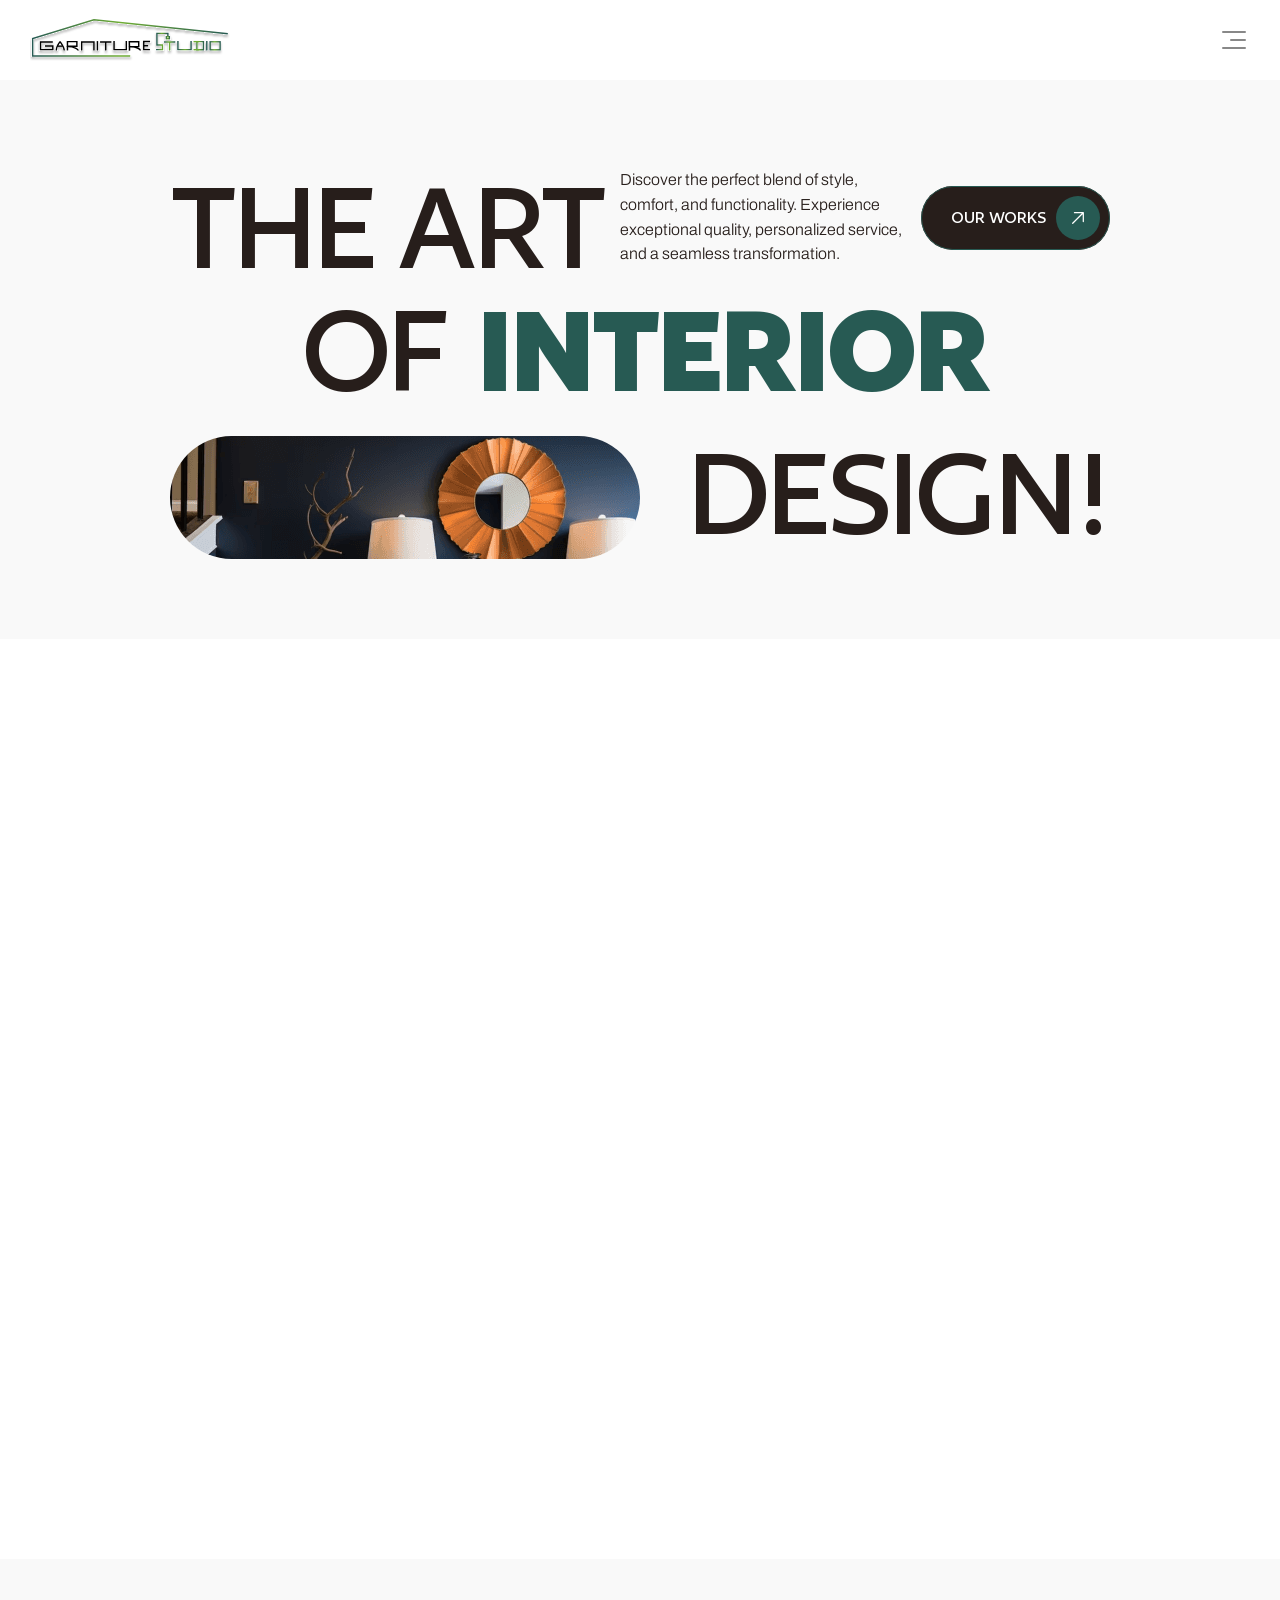
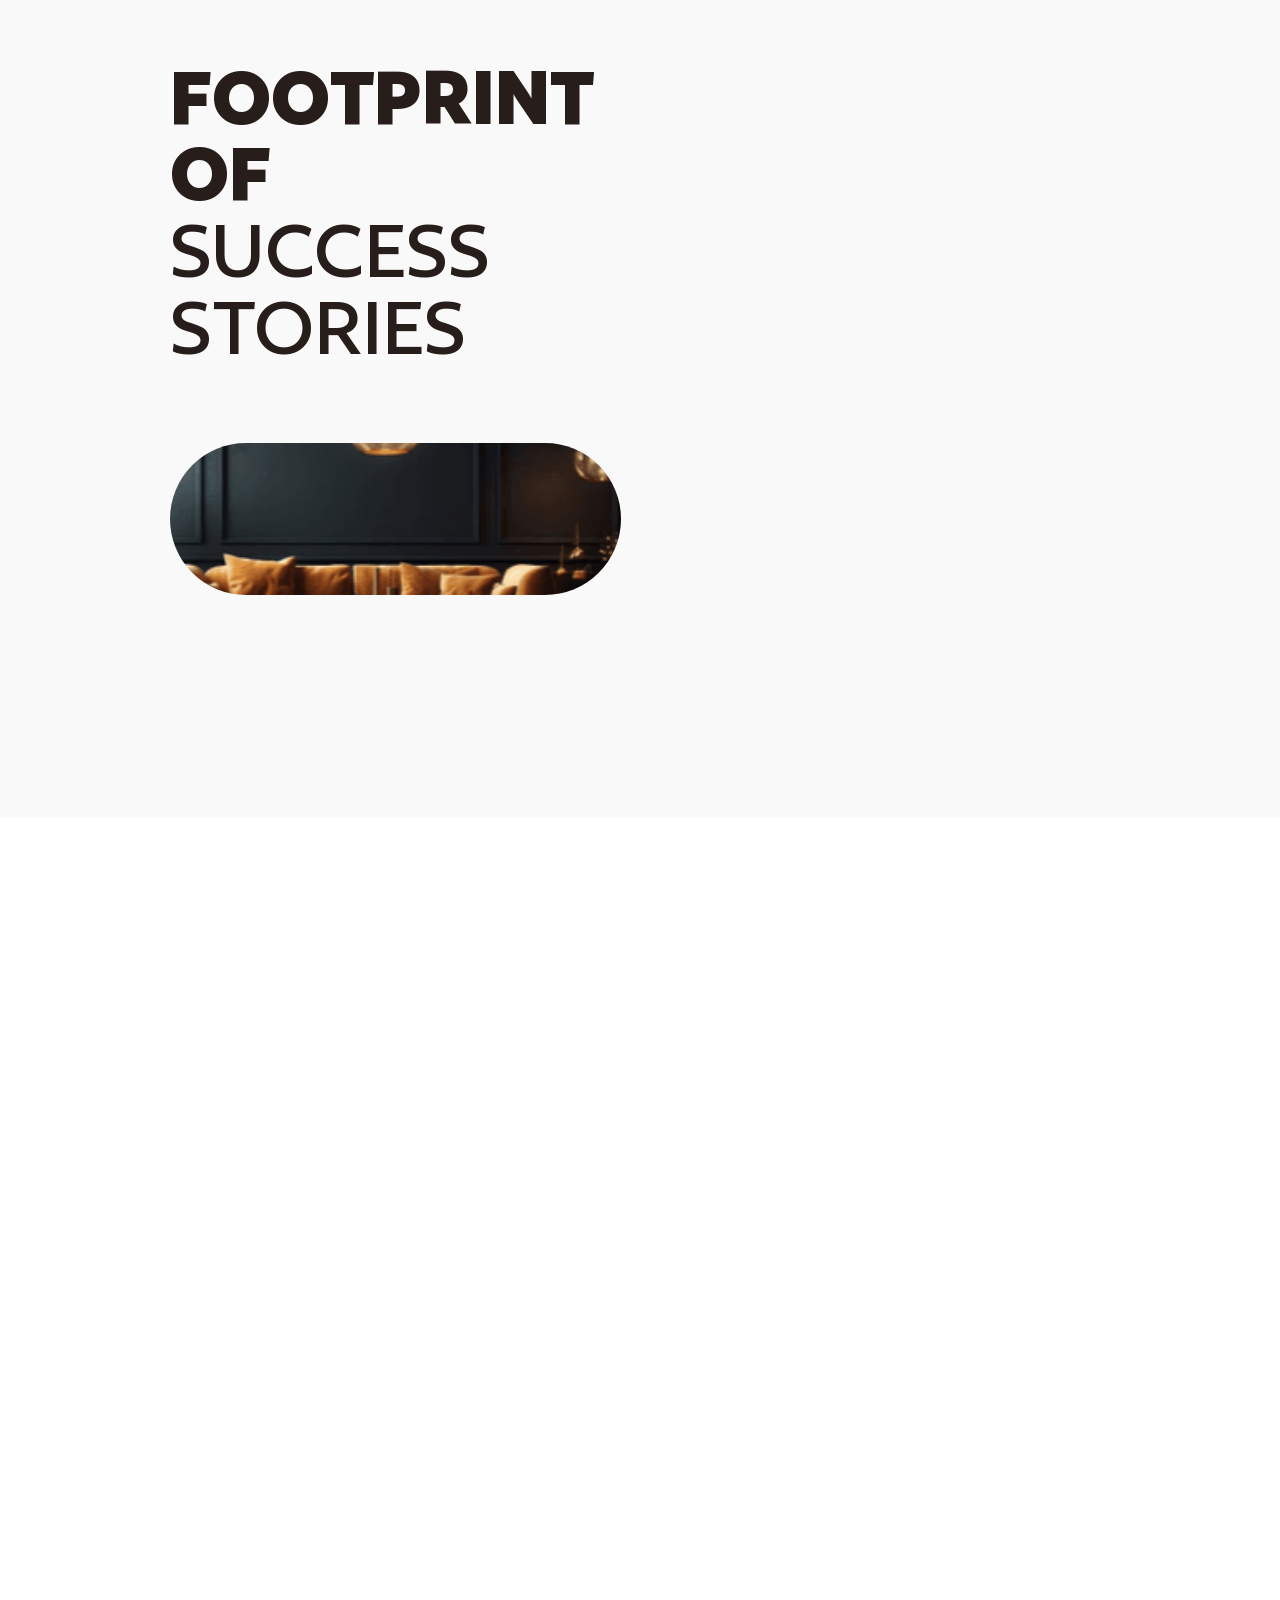
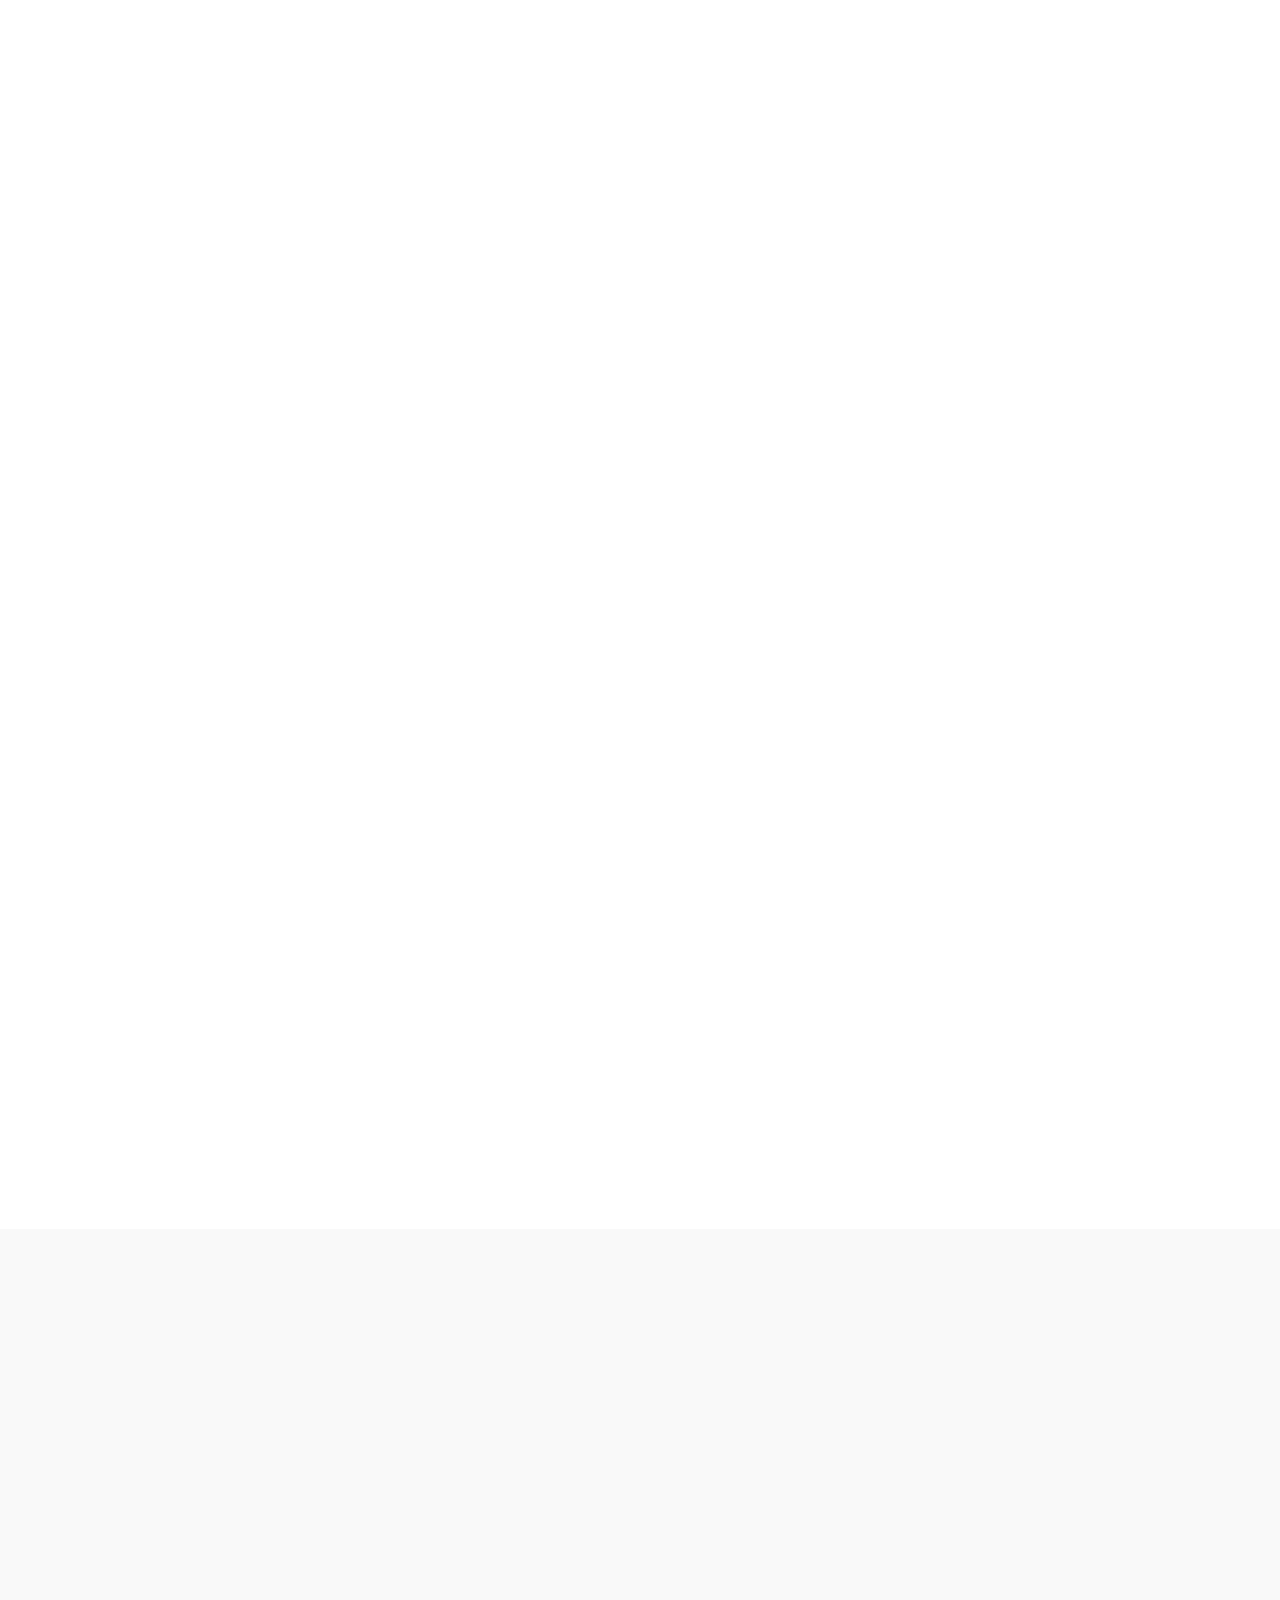
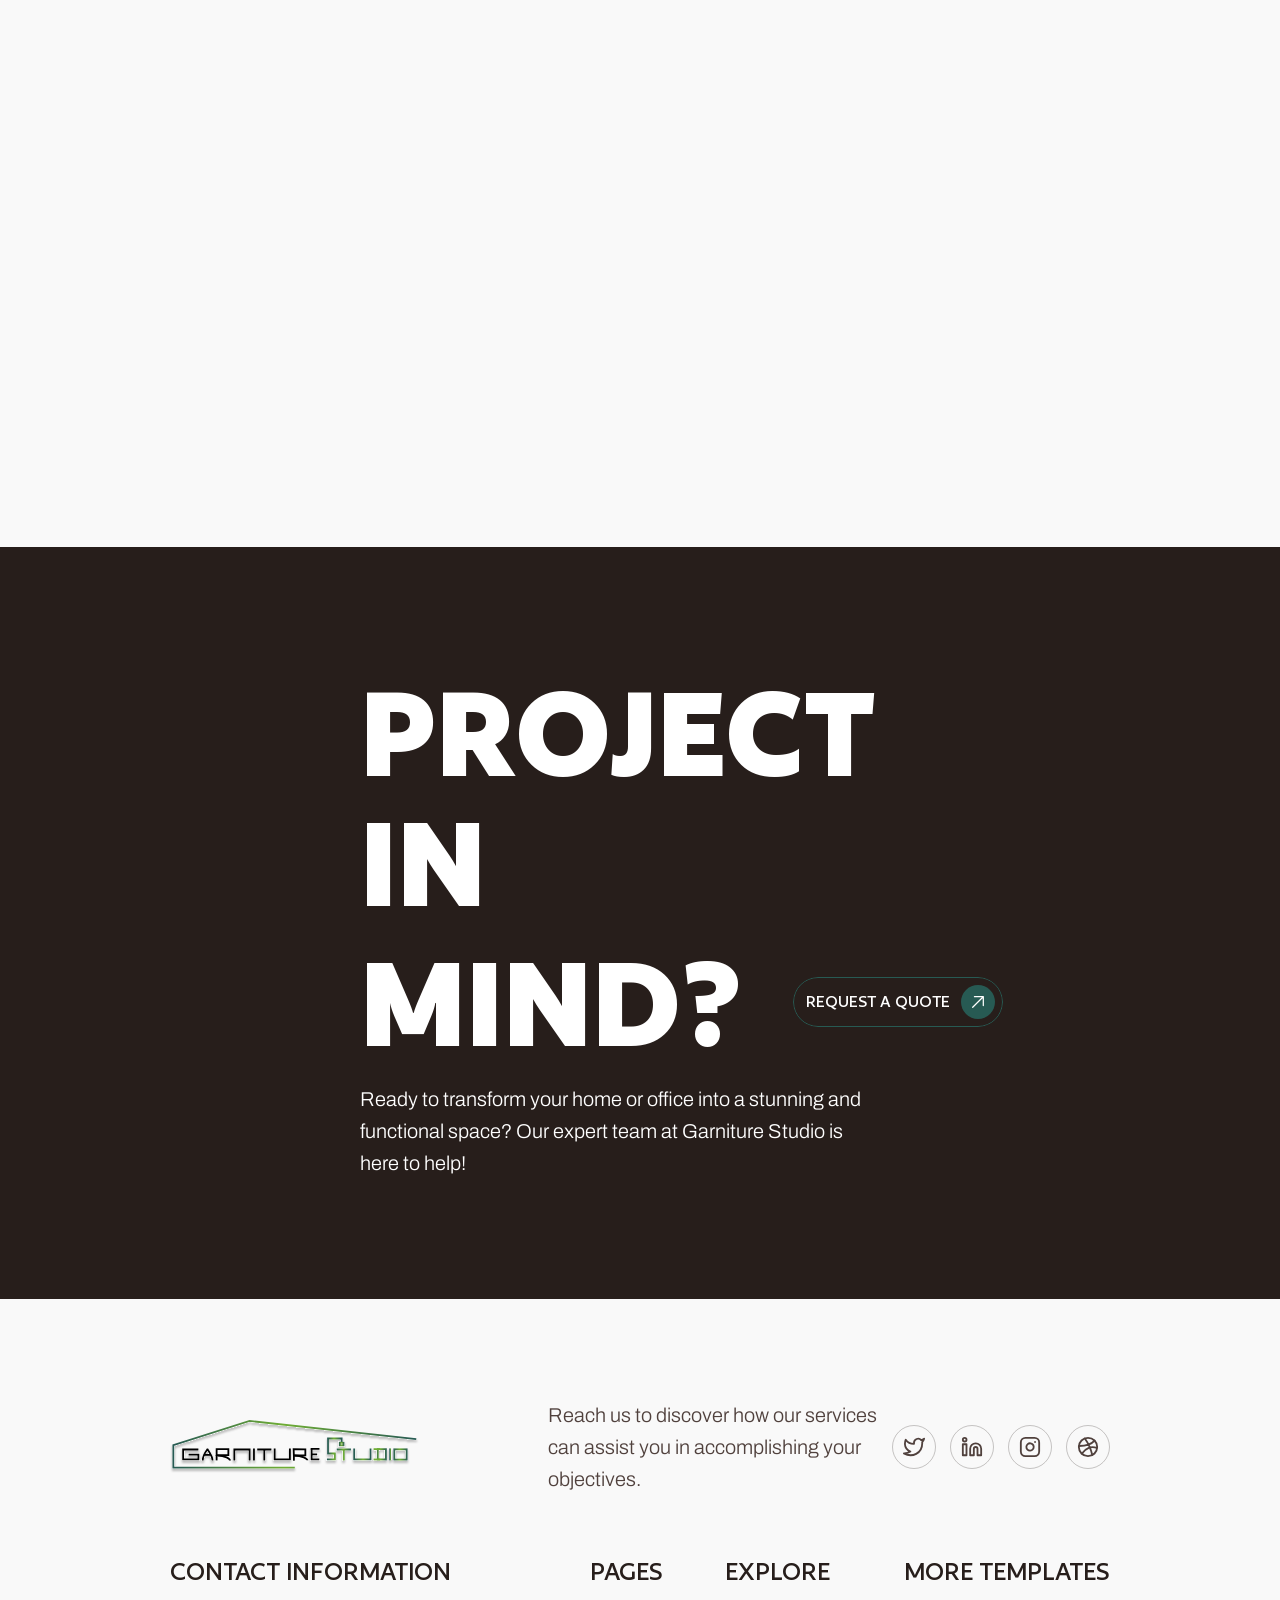
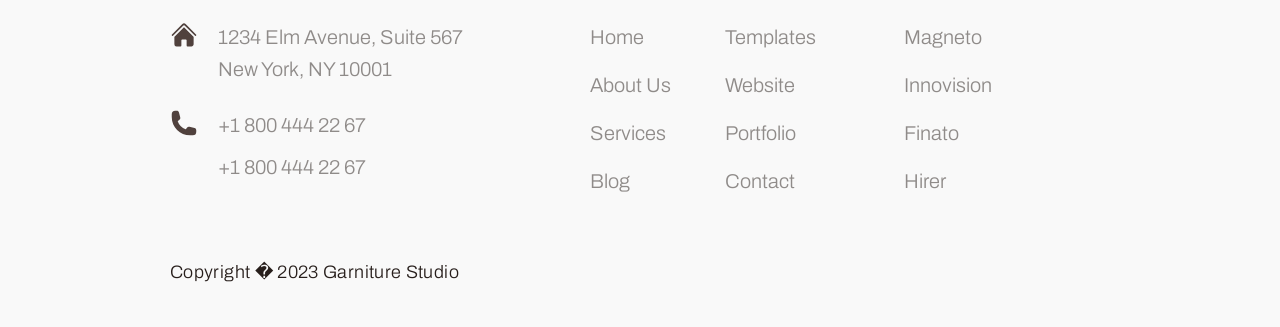
==== commit d9915ea4: "slight modi" ====
--- a/index.html
+++ b/index.html
@@ -20,21 +20,21 @@
     <!-- End of headStart -->
     <meta name="viewport" content="width=device-width">
     <meta name="generator" content="Framer 8e1ebfe">
-    <title>Intoriee - Interior Service Framer Template</title>
-    <meta name="description" content="Intoriee is a multipurpose interior framer template that helps you launch your online business fast">
+    <title>Garniture Studio - Interior Service Framer Template</title>
+    <meta name="description" content="Garniture Studio is a multipurpose interior framer template that helps you launch your online business fast">
     <meta name="framer-search-index" content="https://framerusercontent.com/sites/4kKCvxvrqTvC8poosBNskM/searchIndex-6hl0OX72LsiP.json">
     <meta name="framer-html-plugin" content="disable">
     <link href="assets/images/image-extra-1.png" rel="icon" media="(prefers-color-scheme: light)">
     <link href="assets/images/image-extra-1.png" rel="icon" media="(prefers-color-scheme: dark)">
     <!-- Open Graph / Facebook -->
     <meta property="og:type" content="website">
-    <meta property="og:title" content="Intoriee - Interior Service Framer Template">
-    <meta property="og:description" content="Intoriee is a multipurpose interior framer template that helps you launch your online business fast">
+    <meta property="og:title" content="Garniture Studio - Interior Service Framer Template">
+    <meta property="og:description" content="Garniture Studio is a multipurpose interior framer template that helps you launch your online business fast">
     <meta property="og:image" content="assets/images/image-extra-2.png">
     <!-- Twitter -->
     <meta name="twitter:card" content="summary_large_image">
-    <meta name="twitter:title" content="Intoriee - Interior Service Framer Template">
-    <meta name="twitter:description" content="Intoriee is a multipurpose interior framer template that helps you launch your online business fast">
+    <meta name="twitter:title" content="Garniture Studio - Interior Service Framer Template">
+    <meta name="twitter:description" content="Garniture Studio is a multipurpose interior framer template that helps you launch your online business fast">
     <meta name="twitter:image" content="assets/images/image-extra-2.png">
     
     
@@ -49,7 +49,7 @@
     
     <!-- End of bodyStart -->
     
-    <div id="main" data-framer-hydrate-v2="{&quot;routeId&quot;:&quot;augiA20Il&quot;,&quot;localeId&quot;:&quot;default&quot;,&quot;breakpoints&quot;:[{&quot;hash&quot;:&quot;72rtr7&quot;,&quot;mediaQuery&quot;:&quot;(min-width: 1440px)&quot;},{&quot;hash&quot;:&quot;1gpxgef&quot;,&quot;mediaQuery&quot;:&quot;(min-width: 992px) and (max-width: 1439.98px)&quot;},{&quot;hash&quot;:&quot;10uoq8o&quot;,&quot;mediaQuery&quot;:&quot;(min-width: 768px) and (max-width: 991.98px)&quot;},{&quot;hash&quot;:&quot;qbqgg1&quot;,&quot;mediaQuery&quot;:&quot;(max-width: 767.98px)&quot;}]}" data-framer-ssr-released-at="2025-12-22T18:13:49.970Z" data-framer-page-optimized-at="2025-12-29T11:31:43.028Z" data-framer-generated-page=""><!--$--><div data-framer-root="" class="framer-gUX9l framer-Slgvg framer-WPOI2 framer-gVxMg framer-HL0go framer-g9nq0 framer-sIIzC framer-Nbgtc framer-72rtr7" style="min-height:100vh;width:auto"><div class="framer-1yhgqr-container" style="transform:translateX(-50%)"><div class="ssr-variant hidden-qbqgg1 hidden-10uoq8o"><header class="framer-u0WsU framer-g9nq0 framer-IbYJC framer-1x8n1zk framer-v-1x8n1zk" data-framer-name="Default" data-hide-scrollbars="true" style="background-color: var(--token-a7f7ae5f-a181-442b-8823-be0ca1b170fe, rgb(255, 255, 255)); width: 100%; box-shadow: none; opacity: 1;"><div class="framer-aty8yr" data-framer-name="Container" style="opacity: 1;"><div class="framer-13hvr49" data-framer-name="Content Wrapper" style="--border-bottom-width: 0px; --border-color: rgba(0, 0, 0, 0); --border-left-width: 0px; --border-right-width: 0px; --border-style: solid; --border-top-width: 0px; opacity: 1;"><!--$--><a as="a" class="framer-1ss0zj2 framer-1d89j1z" data-framer-name="Brand" href="./" data-framer-page-link-current="true" style="opacity: 1;"><div style="position:absolute;border-radius:inherit;corner-shape:inherit;top:0;right:0;bottom:0;left:0" data-framer-background-image-wrapper="true"><img decoding="auto" width="154" height="21" src="assets/images/brand-1-1.svg" alt="" style="display:block;width:100%;height:100%;border-radius:inherit;corner-shape:inherit;object-position:center;object-fit:contain"></div></a><!--/$--><div class="framer-tep2p6" data-framer-name="Hamburger" data-highlight="true" tabindex="0" style="border-radius: 3px; opacity: 1;"><div class="framer-1vlsnsl-container" style="opacity: 1;"><div class="framer-zqPAD framer-v-1ytpo10" tabindex="0" style="display:contents"><div class="framer-1ytpo10" data-framer-name="Burger" data-highlight="true" tabindex="0" style="height: 100%; width: 100%; opacity: 1;"><div class="framer-10pchnb" style="opacity: 1;"><div class="framer-7vcr79" data-framer-name="Bottom" style="background-color: rgb(136, 136, 136); border-radius: 40px; transform: none; opacity: 1;"></div><div class="framer-p9r28c" data-framer-name="Mid" style="background-color:rgb(136, 136, 136);border-bottom-left-radius:40px;border-bottom-right-radius:40px;border-top-left-radius:40px;border-top-right-radius:40px;opacity:1"></div><div class="framer-8evony" data-framer-name="Top" style="background-color: rgb(136, 136, 136); border-radius: 40px; transform: none; opacity: 1;"></div></div></div></div></div></div></div></div><div class="framer-10jd8ad" data-framer-name="Menu" style="background-color: var(--token-a7f7ae5f-a181-442b-8823-be0ca1b170fe, rgb(255, 255, 255)); opacity: 1;"><div class="framer-qr2rdh" data-framer-name="Container" style="opacity: 1;"><nav class="framer-vd2wf3" data-framer-name="Menu Wrapper" style="opacity: 1;"><div class="framer-qe4emq" style="filter:blur(5px);-webkit-filter:blur(5px);opacity:0"><div class="framer-1njf682" data-framer-component-type="RichTextContainer" style="transform: none; opacity: 1;"><h2 class="framer-text framer-styles-preset-1gbdzi1" data-styles-preset="zw4pS66o6"><!--$--><a class="framer-text framer-styles-preset-vo8ojb" data-styles-preset="GGZQmh7Gk" href="./service">Services</a><!--/$--></h2></div></div><div class="framer-jaetn1" style="filter:blur(5px);-webkit-filter:blur(5px);opacity:0"><div class="framer-1ot0wyo" data-framer-component-type="RichTextContainer" style="transform: none; opacity: 1;"><h2 class="framer-text framer-styles-preset-1gbdzi1" data-styles-preset="zw4pS66o6"><!--$--><a class="framer-text framer-styles-preset-vo8ojb" data-styles-preset="GGZQmh7Gk" href="./about">About</a><!--/$--></h2></div></div><div class="framer-mjt6mz" style="filter:blur(5px);-webkit-filter:blur(5px);opacity:0"><div class="framer-1roxcpv" data-framer-component-type="RichTextContainer" style="transform: none; opacity: 1;"><h2 class="framer-text framer-styles-preset-1gbdzi1" data-styles-preset="zw4pS66o6"><!--$--><a class="framer-text framer-styles-preset-vo8ojb" data-styles-preset="GGZQmh7Gk" href="./portfolio">Portfolio</a><!--/$--></h2></div></div><div class="framer-1f8jgkr" style="filter:blur(5px);-webkit-filter:blur(5px);opacity:0"><div class="framer-3fxvhs" data-framer-component-type="RichTextContainer" style="transform: none; opacity: 1;"><h2 class="framer-text framer-styles-preset-1gbdzi1" data-styles-preset="zw4pS66o6"><!--$--><a class="framer-text framer-styles-preset-vo8ojb" data-styles-preset="GGZQmh7Gk" href="./blog">Blog</a><!--/$--></h2></div></div><div class="framer-91q19" style="filter:blur(5px);-webkit-filter:blur(5px);opacity:0"><div class="framer-9zhnfm" data-framer-component-type="RichTextContainer" style="transform: none; opacity: 1;"><h2 class="framer-text framer-styles-preset-1gbdzi1" data-styles-preset="zw4pS66o6"><!--$--><a class="framer-text framer-styles-preset-vo8ojb" data-styles-preset="GGZQmh7Gk" href="./contact">Contact</a><!--/$--></h2></div></div></nav></div></div><div class="framer-15kqi6y" style="background-color:rgb(255, 255, 255);opacity:0"></div></header></div></div><section class="framer-jolgy6" data-framer-name="Hero"><div class="framer-4ha1ua" data-framer-name="Container"><div class="framer-1cim0sa" data-framer-name="Content Wrapper"><div class="framer-13homec" data-framer-name="Section Heading Block"><div class="framer-18dk0y7" data-framer-name="Title Block"><div class="framer-859137" data-framer-name="Top"><div class="ssr-variant hidden-qbqgg1"><div class="framer-16w46ou" data-framer-appear-id="16w46ou" data-framer-name="THE ART" data-framer-component-type="RichTextContainer" style="opacity: 1; transform: perspective(1200px); will-change: transform;"><h1 class="framer-text framer-styles-preset-1i4rj3w" data-styles-preset="MoPIMAEBL">THE ART</h1></div></div></div><div class="framer-1v9hicu" data-framer-name="Middle"><div class="framer-ovwp0v"><div class="ssr-variant hidden-qbqgg1"><div class="framer-kfz6d0" data-framer-appear-id="kfz6d0" data-framer-name="of" data-framer-component-type="RichTextContainer" style="opacity: 1; transform: perspective(1200px); will-change: transform;"><h1 class="framer-text framer-styles-preset-1i4rj3w" data-styles-preset="MoPIMAEBL">OF</h1></div></div></div><div class="ssr-variant hidden-qbqgg1"><div class="framer-1easpcv" data-framer-appear-id="1easpcv" data-framer-name="INTERIOR" data-framer-component-type="RichTextContainer" style="opacity: 1; transform: perspective(1200px); will-change: transform;"><h1 class="framer-text framer-styles-preset-1cup3kl" data-styles-preset="Ey1c1BSo6" style="--framer-text-color:var(--token-f512b2c0-ccff-4c1c-81ef-5b1a68ff0d48, rgb(39, 90, 83))">INTERIOR</h1></div></div></div><div class="framer-vjwn86" data-framer-name="Bottom"><div class="framer-jgwipf"><div class="ssr-variant hidden-qbqgg1"><div class="framer-c9lhfv" data-framer-appear-id="c9lhfv" data-framer-name="DESIGN!" data-framer-component-type="RichTextContainer" style="opacity: 1; transform: perspective(1200px); will-change: transform;"><h1 class="framer-text framer-styles-preset-1i4rj3w" data-styles-preset="MoPIMAEBL">DESIGN!</h1></div></div></div></div></div><div class="ssr-variant hidden-qbqgg1"><div class="framer-1fqmwx4" data-framer-appear-id="1fqmwx4" style="opacity: 1; transform: perspective(1200px); will-change: transform;"><div class="ssr-variant hidden-10uoq8o"><div class="framer-41ug3c" data-framer-name="Rectangle 8" style="will-change:transform;opacity:1;transform:none"><div style="position:absolute;border-radius:inherit;corner-shape:inherit;top:0;right:0;bottom:0;left:0" data-framer-background-image-wrapper="true"><img decoding="auto" width="673" height="452" src="assets/images/hero-image.png" alt="Hero Image" style="display:block;width:100%;height:100%;border-radius:inherit;corner-shape:inherit;object-position:left top;object-fit:cover"></div></div></div></div></div></div><div class="ssr-variant hidden-qbqgg1"><div class="framer-dcz252" data-framer-appear-id="dcz252" data-framer-name="Text Block" style="opacity: 1; transform: perspective(1200px); will-change: transform;"><div class="ssr-variant hidden-10uoq8o hidden-72rtr7"><div class="framer-11d3qde" data-framer-name="Text" data-framer-component-type="RichTextContainer" style="transform:none"><p style="--font-selector:R0Y7QXJjaGl2by0zMDA=;--framer-font-family:&quot;Archivo&quot;, &quot;Archivo Placeholder&quot;, sans-serif;--framer-font-weight:300;--framer-line-height:155%;--framer-text-color:var(--token-e29b414e-778b-4330-a92f-715c64d82d8a, rgb(39, 30, 27))" class="framer-text">Discover the perfect blend of style, comfort, and functionality. Experience exceptional quality, personalized service, and a seamless transformation.</p></div></div><!--$--><div class="framer-1pne213-container"><div class="ssr-variant hidden-10uoq8o"><!--$--><a class="framer-HPhLy framer-DMi3f framer-rpdy8b framer-v-1tpicsh framer-u66l2j" data-border="true" data-framer-name="Button Large" href="./portfolio" style="--border-bottom-width: 1.5px; --border-color: var(--token-f512b2c0-ccff-4c1c-81ef-5b1a68ff0d48, rgb(39, 90, 83)); --border-left-width: 1.5px; --border-right-width: 1.5px; --border-style: solid; --border-top-width: 1.5px; background-color: var(--token-e29b414e-778b-4330-a92f-715c64d82d8a, rgb(39, 30, 27)); border-radius: 500px; opacity: 1;"><div class="framer-12f3iru" data-framer-name="BG" style="background-color: var(--token-f512b2c0-ccff-4c1c-81ef-5b1a68ff0d48, rgb(39, 90, 83)); border-radius: 500px; transform: translateY(-50%); opacity: 1;"></div><div class="framer-66qnxk" style="opacity: 1;"><div class="framer-cbcj7q" data-framer-name="Request A quote" data-framer-component-type="RichTextContainer" style="--extracted-r6o4lv: var(--token-a7f7ae5f-a181-442b-8823-be0ca1b170fe, rgb(255, 255, 255)); transform: none; opacity: 1;"><p class="framer-text framer-styles-preset-1szkfso" data-styles-preset="i2ZJLioZK" style="--framer-text-color:var(--extracted-r6o4lv, var(--token-a7f7ae5f-a181-442b-8823-be0ca1b170fe, rgb(255, 255, 255)))">OUR WORKS</p></div></div><div class="framer-1pu9dno" data-framer-name="Arrow" style="background-color: var(--token-f512b2c0-ccff-4c1c-81ef-5b1a68ff0d48, rgb(39, 90, 83)); border-radius: 50px; opacity: 1;"><div class="framer-1hr59ts-container" style="transform: rotate(-45deg); opacity: 1;"><!--$--><div style="display:contents"><svg xmlns="http://www.w3.org/2000/svg" viewBox="0 0 24 24" fill="currentColor" aria-hidden="true" data-slot="icon" color="var(--token-a7f7ae5f-a181-442b-8823-be0ca1b170fe, rgb(255, 255, 255))" style="width: 100%; height: 100%;"><path fill-rule="evenodd" d="M12.97 3.97a.75.75 0 0 1 1.06 0l7.5 7.5a.75.75 0 0 1 0 1.06l-7.5 7.5a.75.75 0 1 1-1.06-1.06l6.22-6.22H3a.75.75 0 0 1 0-1.5h16.19l-6.22-6.22a.75.75 0 0 1 0-1.06Z" clip-rule="evenodd"></path></svg></div><!--/$--></div></div></a><!--/$--></div></div><!--/$--></div></div></div></div></section><section class="framer-iijzic" data-framer-name="Service section" id="service"><div class="framer-rsw93d" data-framer-name="Container"><div class="ssr-variant hidden-qbqgg1 hidden-10uoq8o hidden-72rtr7"><div class="framer-1793b3c-container"><div class="framer-zSdsI framer-g9nq0 framer-HL0go framer-1kwbo91 framer-v-1ueaxia" data-framer-name="Desktop" style="width: 100%; opacity: 1;"><div class="framer-1094au5" data-framer-name="Section Heading Block" style="opacity: 1;"><div class="framer-10kf4sm" data-framer-name="Title" data-framer-component-type="RichTextContainer" style="will-change:transform;opacity:0;transform:perspective(1200px) translateY(50px)"><h2 class="framer-text framer-styles-preset-1gbdzi1" data-styles-preset="zw4pS66o6">Comprehensive Interior</h2><h2 class="framer-text framer-styles-preset-1v40djd" data-styles-preset="t6DWNKZPK">Design Services</h2></div><div class="framer-gejw9q-container" style="will-change:transform;opacity:0;transform:perspective(1200px) translateY(50px)"><div class="framer-yI0IW framer-v-16vbzx8" tabindex="0" style="display:contents"><div class="framer-16vbzx8" data-framer-name="Variant 1" style="opacity: 1;"><div class="framer-183pnmr" data-framer-name="Previous Button" data-highlight="true" tabindex="0" style="opacity: 1;"><div class="framer-w07a8h-container" style="opacity: 1;"><!--$--><a class="framer-HPhLy framer-DMi3f framer-rpdy8b framer-v-1wecr2 framer-u66l2j" data-border="true" data-framer-name="Arrow Left" style="--border-bottom-width: 0px; --border-color: var(--token-f512b2c0-ccff-4c1c-81ef-5b1a68ff0d48, rgb(39, 90, 83)); --border-left-width: 0px; --border-right-width: 0px; --border-style: solid; --border-top-width: 0px; background-color: rgba(0, 0, 0, 0); border-radius: 500px; opacity: 1;"><div class="framer-1pu9dno" data-framer-name="Arrow" style="background-color: rgba(143, 139, 137, 0.12); border-radius: 50px; opacity: 1;"><div class="framer-1hr59ts-container" style="transform: rotate(180deg); opacity: 1;"><!--$--><div style="display:contents"><svg xmlns="http://www.w3.org/2000/svg" viewBox="0 0 24 24" fill="currentColor" aria-hidden="true" data-slot="icon" color="var(--token-e29b414e-778b-4330-a92f-715c64d82d8a, rgb(39, 30, 27))" style="width: 100%; height: 100%;"><path fill-rule="evenodd" d="M12.97 3.97a.75.75 0 0 1 1.06 0l7.5 7.5a.75.75 0 0 1 0 1.06l-7.5 7.5a.75.75 0 1 1-1.06-1.06l6.22-6.22H3a.75.75 0 0 1 0-1.5h16.19l-6.22-6.22a.75.75 0 0 1 0-1.06Z" clip-rule="evenodd"></path></svg></div><!--/$--></div></div></a><!--/$--></div></div><div class="framer-b4uocp" data-framer-name="Next Button" data-highlight="true" tabindex="0" style="opacity: 1;"><div class="framer-5mq9k0-container" style="opacity: 1;"><!--$--><a class="framer-HPhLy framer-DMi3f framer-rpdy8b framer-v-18wrynu framer-u66l2j" data-border="true" data-framer-name="Arrow Right Active" style="--border-bottom-width: 0px; --border-color: var(--token-f512b2c0-ccff-4c1c-81ef-5b1a68ff0d48, rgb(39, 90, 83)); --border-left-width: 0px; --border-right-width: 0px; --border-style: solid; --border-top-width: 0px; background-color: var(--token-f512b2c0-ccff-4c1c-81ef-5b1a68ff0d48, rgb(39, 90, 83)); border-radius: 500px; opacity: 1;"><div class="framer-1pu9dno" data-framer-name="Arrow" style="background-color: rgba(143, 139, 137, 0.12); border-radius: 50px; opacity: 1;"><div class="framer-1hr59ts-container" style="transform: none; opacity: 1;"><!--$--><div style="display:contents"><svg xmlns="http://www.w3.org/2000/svg" viewBox="0 0 24 24" fill="currentColor" aria-hidden="true" data-slot="icon" color="var(--token-a7f7ae5f-a181-442b-8823-be0ca1b170fe, rgb(255, 255, 255))" style="width: 100%; height: 100%;"><path fill-rule="evenodd" d="M12.97 3.97a.75.75 0 0 1 1.06 0l7.5 7.5a.75.75 0 0 1 0 1.06l-7.5 7.5a.75.75 0 1 1-1.06-1.06l6.22-6.22H3a.75.75 0 0 1 0-1.5h16.19l-6.22-6.22a.75.75 0 0 1 0-1.06Z" clip-rule="evenodd"></path></svg></div><!--/$--></div></div></a><!--/$--></div></div></div></div></div></div><div class="framer-18x2k55" data-framer-name="Service Card Block" style="opacity: 1;"><div class="framer-5hlytf" data-framer-name="Service Card Stack" style="will-change:transform;opacity:0;transform:perspective(1200px) translateY(50px)"><!--$--><div class="framer-15dvc29-container" style="opacity: 1;"><div class="framer-KzNyy framer-zU8D8 framer-FHMWj framer-hnzisk framer-v-12l832p" data-framer-name="Small" style="width: 100%; border-radius: 16px; opacity: 1;"><!--$--><a as="a" class="framer-s1u4tx framer-1my86ap" data-framer-name="Image" href="./service/virtual-interior-design-consultations" style="border-radius: 16px; opacity: 1;"><div style="position:absolute;border-radius:inherit;corner-shape:inherit;top:0;right:0;bottom:0;left:0" data-framer-background-image-wrapper="true"><img decoding="auto" width="816" height="916" sizes="290px" srcset="assets/images/service-image-1.png 816w" src="assets/images/service-image-1.png" alt="Service Image" style="display:block;width:100%;height:100%;border-radius:inherit;corner-shape:inherit;object-position:center;object-fit:cover"></div><div class="framer-1qugn8a" data-framer-name="Button" style="background-color:var(--token-f512b2c0-ccff-4c1c-81ef-5b1a68ff0d48, rgb(39, 90, 83));border-bottom-left-radius:50px;border-bottom-right-radius:50px;border-top-left-radius:50px;border-top-right-radius:50px;opacity:0"><div class="framer-1x25l4y-container" style="transform: rotate(-45deg); opacity: 1;"><div style="display:contents"><svg xmlns="http://www.w3.org/2000/svg" viewBox="0 0 24 24" fill="currentColor" aria-hidden="true" data-slot="icon" color="var(--token-a7f7ae5f-a181-442b-8823-be0ca1b170fe, rgb(255, 255, 255))" style="width: 100%; height: 100%;"><path fill-rule="evenodd" d="M12.97 3.97a.75.75 0 0 1 1.06 0l7.5 7.5a.75.75 0 0 1 0 1.06l-7.5 7.5a.75.75 0 1 1-1.06-1.06l6.22-6.22H3a.75.75 0 0 1 0-1.5h16.19l-6.22-6.22a.75.75 0 0 1 0-1.06Z" clip-rule="evenodd"></path></svg></div></div></div><div class="framer-1vzmqog" style="background-color:rgba(0, 0, 0, 0.34);border-bottom-left-radius:16px;border-bottom-right-radius:16px;border-top-left-radius:16px;border-top-right-radius:16px;opacity:0"></div></a><!--/$--><div class="framer-1bb8m9t" data-framer-name="Text" data-framer-component-type="RichTextContainer" style="transform: none; opacity: 1;"><h4 class="framer-text framer-styles-preset-11q63y7" data-styles-preset="xSgcm6bxM" style="--framer-text-alignment:center"><!--$--><a class="framer-text framer-styles-preset-199zmnk" data-styles-preset="w6TlJUxYU" href="./service/virtual-interior-design-consultations">Virtual Interior Design Consultations</a><!--/$--></h4></div></div></div><!--/$--><!--$--><div class="framer-108n2cc-container" style="opacity: 1;"><div class="framer-KzNyy framer-zU8D8 framer-FHMWj framer-hnzisk framer-v-hnzisk" data-framer-name="Default" style="width: 100%; border-radius: 16px; opacity: 1;"><!--$--><a as="a" class="framer-s1u4tx framer-1my86ap" data-framer-name="Image" href="./service/custom-room-makeovers" style="border-radius: 16px; opacity: 1;"><div style="position:absolute;border-radius:inherit;corner-shape:inherit;top:0;right:0;bottom:0;left:0" data-framer-background-image-wrapper="true"><img decoding="auto" width="816" height="916" sizes="285px" srcset="assets/images/service-image-2.png 816w" src="assets/images/service-image-2.png" alt="Service Image" style="display:block;width:100%;height:100%;border-radius:inherit;corner-shape:inherit;object-position:center;object-fit:cover"></div><div class="framer-1qugn8a" data-framer-name="Button" style="background-color:var(--token-f512b2c0-ccff-4c1c-81ef-5b1a68ff0d48, rgb(39, 90, 83));border-bottom-left-radius:50px;border-bottom-right-radius:50px;border-top-left-radius:50px;border-top-right-radius:50px;opacity:0"><div class="framer-1x25l4y-container" style="transform: rotate(-45deg); opacity: 1;"><div style="display:contents"><svg xmlns="http://www.w3.org/2000/svg" viewBox="0 0 24 24" fill="currentColor" aria-hidden="true" data-slot="icon" color="var(--token-a7f7ae5f-a181-442b-8823-be0ca1b170fe, rgb(255, 255, 255))" style="width: 100%; height: 100%;"><path fill-rule="evenodd" d="M12.97 3.97a.75.75 0 0 1 1.06 0l7.5 7.5a.75.75 0 0 1 0 1.06l-7.5 7.5a.75.75 0 1 1-1.06-1.06l6.22-6.22H3a.75.75 0 0 1 0-1.5h16.19l-6.22-6.22a.75.75 0 0 1 0-1.06Z" clip-rule="evenodd"></path></svg></div></div></div><div class="framer-1vzmqog" style="background-color:rgba(0, 0, 0, 0.34);border-bottom-left-radius:16px;border-bottom-right-radius:16px;border-top-left-radius:16px;border-top-right-radius:16px;opacity:0"></div></a><!--/$--><div class="framer-1bb8m9t" data-framer-name="Text" data-framer-component-type="RichTextContainer" style="transform: none; opacity: 1;"><h4 class="framer-text framer-styles-preset-11q63y7" data-styles-preset="xSgcm6bxM" style="--framer-text-alignment:center"><!--$--><a class="framer-text framer-styles-preset-199zmnk" data-styles-preset="w6TlJUxYU" href="./service/custom-room-makeovers">Custom Room Makeovers</a><!--/$--></h4></div></div></div><!--/$--><!--$--><div class="framer-hr11vu-container" style="opacity: 1;"><div class="framer-KzNyy framer-zU8D8 framer-FHMWj framer-hnzisk framer-v-12l832p" data-framer-name="Small" style="width: 100%; border-radius: 16px; opacity: 1;"><!--$--><a as="a" class="framer-s1u4tx framer-1my86ap" data-framer-name="Image" href="./service/space-planning-and-layout-design" style="border-radius: 16px; opacity: 1;"><div style="position:absolute;border-radius:inherit;corner-shape:inherit;top:0;right:0;bottom:0;left:0" data-framer-background-image-wrapper="true"><img decoding="auto" width="816" height="916" sizes="294px" srcset="assets/images/service-image-3.png 816w" src="assets/images/service-image-3.png" alt="Service Image" style="display:block;width:100%;height:100%;border-radius:inherit;corner-shape:inherit;object-position:center;object-fit:cover"></div><div class="framer-1qugn8a" data-framer-name="Button" style="background-color:var(--token-f512b2c0-ccff-4c1c-81ef-5b1a68ff0d48, rgb(39, 90, 83));border-bottom-left-radius:50px;border-bottom-right-radius:50px;border-top-left-radius:50px;border-top-right-radius:50px;opacity:0"><div class="framer-1x25l4y-container" style="transform: rotate(-45deg); opacity: 1;"><div style="display:contents"><svg xmlns="http://www.w3.org/2000/svg" viewBox="0 0 24 24" fill="currentColor" aria-hidden="true" data-slot="icon" color="var(--token-a7f7ae5f-a181-442b-8823-be0ca1b170fe, rgb(255, 255, 255))" style="width: 100%; height: 100%;"><path fill-rule="evenodd" d="M12.97 3.97a.75.75 0 0 1 1.06 0l7.5 7.5a.75.75 0 0 1 0 1.06l-7.5 7.5a.75.75 0 1 1-1.06-1.06l6.22-6.22H3a.75.75 0 0 1 0-1.5h16.19l-6.22-6.22a.75.75 0 0 1 0-1.06Z" clip-rule="evenodd"></path></svg></div></div></div><div class="framer-1vzmqog" style="background-color:rgba(0, 0, 0, 0.34);border-bottom-left-radius:16px;border-bottom-right-radius:16px;border-top-left-radius:16px;border-top-right-radius:16px;opacity:0"></div></a><!--/$--><div class="framer-1bb8m9t" data-framer-name="Text" data-framer-component-type="RichTextContainer" style="transform: none; opacity: 1;"><h4 class="framer-text framer-styles-preset-11q63y7" data-styles-preset="xSgcm6bxM" style="--framer-text-alignment:center"><!--$--><a class="framer-text framer-styles-preset-199zmnk" data-styles-preset="w6TlJUxYU" href="./service/space-planning-and-layout-design">Space Planning and Layout Design</a><!--/$--></h4></div></div></div><!--/$--><!--$--><div class="framer-1yxdiqz-container" style="opacity: 1;"><div class="framer-KzNyy framer-zU8D8 framer-FHMWj framer-hnzisk framer-v-12l832p" data-framer-name="Small" style="width: 100%; border-radius: 16px; opacity: 1;"><!--$--><a as="a" class="framer-s1u4tx framer-1my86ap" data-framer-name="Image" href="./service/lighting-and-fixture-recommendations" style="border-radius: 16px; opacity: 1;"><div style="position:absolute;border-radius:inherit;corner-shape:inherit;top:0;right:0;bottom:0;left:0" data-framer-background-image-wrapper="true"><img decoding="auto" width="816" height="916" sizes="290px" srcset="assets/images/service-image-4.png 816w" src="assets/images/service-image-4.png" alt="Service Image" style="display:block;width:100%;height:100%;border-radius:inherit;corner-shape:inherit;object-position:center;object-fit:cover"></div><div class="framer-1qugn8a" data-framer-name="Button" style="background-color:var(--token-f512b2c0-ccff-4c1c-81ef-5b1a68ff0d48, rgb(39, 90, 83));border-bottom-left-radius:50px;border-bottom-right-radius:50px;border-top-left-radius:50px;border-top-right-radius:50px;opacity:0"><div class="framer-1x25l4y-container" style="transform: rotate(-45deg); opacity: 1;"><div style="display:contents"><svg xmlns="http://www.w3.org/2000/svg" viewBox="0 0 24 24" fill="currentColor" aria-hidden="true" data-slot="icon" color="var(--token-a7f7ae5f-a181-442b-8823-be0ca1b170fe, rgb(255, 255, 255))" style="width: 100%; height: 100%;"><path fill-rule="evenodd" d="M12.97 3.97a.75.75 0 0 1 1.06 0l7.5 7.5a.75.75 0 0 1 0 1.06l-7.5 7.5a.75.75 0 1 1-1.06-1.06l6.22-6.22H3a.75.75 0 0 1 0-1.5h16.19l-6.22-6.22a.75.75 0 0 1 0-1.06Z" clip-rule="evenodd"></path></svg></div></div></div><div class="framer-1vzmqog" style="background-color:rgba(0, 0, 0, 0.34);border-bottom-left-radius:16px;border-bottom-right-radius:16px;border-top-left-radius:16px;border-top-right-radius:16px;opacity:0"></div></a><!--/$--><div class="framer-1bb8m9t" data-framer-name="Text" data-framer-component-type="RichTextContainer" style="transform: none; opacity: 1;"><h4 class="framer-text framer-styles-preset-11q63y7" data-styles-preset="xSgcm6bxM" style="--framer-text-alignment:center"><!--$--><a class="framer-text framer-styles-preset-199zmnk" data-styles-preset="w6TlJUxYU" href="./service/lighting-and-fixture-recommendations">Lighting and Fixture Recommendations</a><!--/$--></h4></div></div></div><!--/$--><!--$--><div class="framer-uvsr9t-container" style="opacity: 1;"><div class="framer-KzNyy framer-zU8D8 framer-FHMWj framer-hnzisk framer-v-12l832p" data-framer-name="Small" style="width: 100%; border-radius: 16px; opacity: 1;"><!--$--><a as="a" class="framer-s1u4tx framer-1my86ap" data-framer-name="Image" href="./service/complete-interior-design-packages" style="border-radius: 16px; opacity: 1;"><div style="position:absolute;border-radius:inherit;corner-shape:inherit;top:0;right:0;bottom:0;left:0" data-framer-background-image-wrapper="true"><img decoding="auto" width="816" height="916" sizes="289px" srcset="assets/images/service-image-5.png 816w" src="assets/images/service-image-5.png" alt="Service Image" style="display:block;width:100%;height:100%;border-radius:inherit;corner-shape:inherit;object-position:center;object-fit:cover"></div><div class="framer-1qugn8a" data-framer-name="Button" style="background-color:var(--token-f512b2c0-ccff-4c1c-81ef-5b1a68ff0d48, rgb(39, 90, 83));border-bottom-left-radius:50px;border-bottom-right-radius:50px;border-top-left-radius:50px;border-top-right-radius:50px;opacity:0"><div class="framer-1x25l4y-container" style="transform: rotate(-45deg); opacity: 1;"><div style="display:contents"><svg xmlns="http://www.w3.org/2000/svg" viewBox="0 0 24 24" fill="currentColor" aria-hidden="true" data-slot="icon" color="var(--token-a7f7ae5f-a181-442b-8823-be0ca1b170fe, rgb(255, 255, 255))" style="width: 100%; height: 100%;"><path fill-rule="evenodd" d="M12.97 3.97a.75.75 0 0 1 1.06 0l7.5 7.5a.75.75 0 0 1 0 1.06l-7.5 7.5a.75.75 0 1 1-1.06-1.06l6.22-6.22H3a.75.75 0 0 1 0-1.5h16.19l-6.22-6.22a.75.75 0 0 1 0-1.06Z" clip-rule="evenodd"></path></svg></div></div></div><div class="framer-1vzmqog" style="background-color:rgba(0, 0, 0, 0.34);border-bottom-left-radius:16px;border-bottom-right-radius:16px;border-top-left-radius:16px;border-top-right-radius:16px;opacity:0"></div></a><!--/$--><div class="framer-1bb8m9t" data-framer-name="Text" data-framer-component-type="RichTextContainer" style="transform: none; opacity: 1;"><h4 class="framer-text framer-styles-preset-11q63y7" data-styles-preset="xSgcm6bxM" style="--framer-text-alignment:center"><!--$--><a class="framer-text framer-styles-preset-199zmnk" data-styles-preset="w6TlJUxYU" href="./service/complete-interior-design-packages">Complete Interior  Design Packages</a><!--/$--></h4></div></div></div><!--/$--><!--$--><div class="framer-1xk61n1-container" style="opacity: 1;"><div class="framer-KzNyy framer-zU8D8 framer-FHMWj framer-hnzisk framer-v-12l832p" data-framer-name="Small" style="width: 100%; border-radius: 16px; opacity: 1;"><!--$--><a as="a" class="framer-s1u4tx framer-1my86ap" data-framer-name="Image" href="./service/sustainable-and-eco-friendly-design" style="border-radius: 16px; opacity: 1;"><div style="position:absolute;border-radius:inherit;corner-shape:inherit;top:0;right:0;bottom:0;left:0" data-framer-background-image-wrapper="true"><img decoding="auto" width="816" height="916" sizes="290px" srcset="assets/images/service-image-6.png 816w" src="assets/images/service-image-6.png" alt="Service Image" style="display:block;width:100%;height:100%;border-radius:inherit;corner-shape:inherit;object-position:center;object-fit:cover"></div><div class="framer-1qugn8a" data-framer-name="Button" style="background-color:var(--token-f512b2c0-ccff-4c1c-81ef-5b1a68ff0d48, rgb(39, 90, 83));border-bottom-left-radius:50px;border-bottom-right-radius:50px;border-top-left-radius:50px;border-top-right-radius:50px;opacity:0"><div class="framer-1x25l4y-container" style="transform: rotate(-45deg); opacity: 1;"><div style="display:contents"><svg xmlns="http://www.w3.org/2000/svg" viewBox="0 0 24 24" fill="currentColor" aria-hidden="true" data-slot="icon" color="var(--token-a7f7ae5f-a181-442b-8823-be0ca1b170fe, rgb(255, 255, 255))" style="width: 100%; height: 100%;"><path fill-rule="evenodd" d="M12.97 3.97a.75.75 0 0 1 1.06 0l7.5 7.5a.75.75 0 0 1 0 1.06l-7.5 7.5a.75.75 0 1 1-1.06-1.06l6.22-6.22H3a.75.75 0 0 1 0-1.5h16.19l-6.22-6.22a.75.75 0 0 1 0-1.06Z" clip-rule="evenodd"></path></svg></div></div></div><div class="framer-1vzmqog" style="background-color:rgba(0, 0, 0, 0.34);border-bottom-left-radius:16px;border-bottom-right-radius:16px;border-top-left-radius:16px;border-top-right-radius:16px;opacity:0"></div></a><!--/$--><div class="framer-1bb8m9t" data-framer-name="Text" data-framer-component-type="RichTextContainer" style="transform: none; opacity: 1;"><h4 class="framer-text framer-styles-preset-11q63y7" data-styles-preset="xSgcm6bxM" style="--framer-text-alignment:center"><!--$--><a class="framer-text framer-styles-preset-199zmnk" data-styles-preset="w6TlJUxYU" href="./service/sustainable-and-eco-friendly-design">Sustainable and  Eco-Friendly Design </a><!--/$--></h4></div></div></div><!--/$--><!--$--><div class="framer-1ytqk03-container" style="opacity: 1;"><div class="framer-KzNyy framer-zU8D8 framer-FHMWj framer-hnzisk framer-v-12l832p" data-framer-name="Small" style="width: 100%; border-radius: 16px; opacity: 1;"><!--$--><a as="a" class="framer-s1u4tx framer-1my86ap" data-framer-name="Image" href="./service/virtual-interior-design-consultations" style="border-radius: 16px; opacity: 1;"><div style="position:absolute;border-radius:inherit;corner-shape:inherit;top:0;right:0;bottom:0;left:0" data-framer-background-image-wrapper="true"><img decoding="auto" width="816" height="916" sizes="290px" srcset="assets/images/service-image-1.png 816w" src="assets/images/service-image-1.png" alt="Service Image" style="display:block;width:100%;height:100%;border-radius:inherit;corner-shape:inherit;object-position:center;object-fit:cover"></div><div class="framer-1qugn8a" data-framer-name="Button" style="background-color:var(--token-f512b2c0-ccff-4c1c-81ef-5b1a68ff0d48, rgb(39, 90, 83));border-bottom-left-radius:50px;border-bottom-right-radius:50px;border-top-left-radius:50px;border-top-right-radius:50px;opacity:0"><div class="framer-1x25l4y-container" style="transform: rotate(-45deg); opacity: 1;"><div style="display:contents"><svg xmlns="http://www.w3.org/2000/svg" viewBox="0 0 24 24" fill="currentColor" aria-hidden="true" data-slot="icon" color="var(--token-a7f7ae5f-a181-442b-8823-be0ca1b170fe, rgb(255, 255, 255))" style="width: 100%; height: 100%;"><path fill-rule="evenodd" d="M12.97 3.97a.75.75 0 0 1 1.06 0l7.5 7.5a.75.75 0 0 1 0 1.06l-7.5 7.5a.75.75 0 1 1-1.06-1.06l6.22-6.22H3a.75.75 0 0 1 0-1.5h16.19l-6.22-6.22a.75.75 0 0 1 0-1.06Z" clip-rule="evenodd"></path></svg></div></div></div><div class="framer-1vzmqog" style="background-color:rgba(0, 0, 0, 0.34);border-bottom-left-radius:16px;border-bottom-right-radius:16px;border-top-left-radius:16px;border-top-right-radius:16px;opacity:0"></div></a><!--/$--><div class="framer-1bb8m9t" data-framer-name="Text" data-framer-component-type="RichTextContainer" style="transform: none; opacity: 1;"><h4 class="framer-text framer-styles-preset-11q63y7" data-styles-preset="xSgcm6bxM" style="--framer-text-alignment:center"><!--$--><a class="framer-text framer-styles-preset-199zmnk" data-styles-preset="w6TlJUxYU" href="./service/virtual-interior-design-consultations">Virtual Interior Design Consultations</a><!--/$--></h4></div></div></div><!--/$--></div></div></div></div></div></div></section><section class="framer-1t8xys9" data-framer-name="Stats Section" id="stat"><div class="framer-7h9xs3" data-framer-name="Container"><div class="framer-5e1mih" data-framer-name="Content Wrapper"><div class="framer-rp0w94" data-framer-name="Section Heading Block"><div class="ssr-variant hidden-qbqgg1 hidden-10uoq8o"><div class="framer-1f36w4q" data-framer-name="Title" data-framer-component-type="RichTextContainer" style="transform:none"><h2 class="framer-text framer-styles-preset-1v40djd" data-styles-preset="t6DWNKZPK">Footprint of</h2><h2 class="framer-text framer-styles-preset-1gbdzi1" data-styles-preset="zw4pS66o6">Success stories</h2></div></div><div class="ssr-variant hidden-qbqgg1 hidden-10uoq8o"><div class="framer-1xru8jv" data-framer-name="Paragraph" data-framer-component-type="RichTextContainer" style="will-change:transform;opacity:0;transform:perspective(1200px)"><p class="framer-text framer-styles-preset-a12x7r" data-styles-preset="wlPAzupI4">We pride ourselves on our attention to detail, innovative approach, and dedication to customer satisfaction. From the initial consultation to the final reveal, we ensure a seamless and enjoyable experience for our clients.</p></div></div></div><div class="framer-1gd3mwa" data-framer-name="Stats Block"><div class="framer-1jdvzd8" data-framer-name="Image"><div class="ssr-variant hidden-qbqgg1 hidden-10uoq8o hidden-72rtr7"><div class="framer-9v73r0" data-framer-name="Image" style="will-change:transform;opacity:1;transform:perspective(1200px) translateX(-50px) scale(1.9)"><div style="position:absolute;border-radius:inherit;corner-shape:inherit;top:0;right:0;bottom:0;left:0" data-framer-background-image-wrapper="true"><img decoding="auto" width="626" height="364" sizes="calc((min(max(100vw, 1px), 1000px) - 60px) * 0.483)" srcset="assets/images/stat-image-1.png 512w,assets/images/stat-image-2.png 626w" src="assets/images/stat-image-2.png" alt="Stat Image" style="display:block;width:100%;height:100%;border-radius:inherit;corner-shape:inherit;object-position:center;object-fit:cover"></div></div></div></div><div class="framer-1viyb6s" data-framer-name="Stats Widget Block"><div class="ssr-variant hidden-qbqgg1"><div class="framer-dzphg4-container" style="will-change:transform;opacity:0;transform:perspective(1200px) translateX(50px)"><div class="ssr-variant hidden-10uoq8o"><div class="framer-Z531w framer-Mcm5u framer-zU8D8 framer-v-1ej3es7" tabindex="0" style="display:contents"><div class="framer-1ej3es7" data-framer-name="Default" style="width: 100%; opacity: 1;"><div class="framer-7e04tb" data-framer-name="40+" data-framer-component-type="RichTextContainer" style="--extracted-gdpscs: var(--token-e29b414e-778b-4330-a92f-715c64d82d8a, rgb(39, 30, 27)); --framer-paragraph-spacing: 0px; transform: none; opacity: 1;"><h1 class="framer-text framer-styles-preset-7umchd" data-styles-preset="O0tq7jJ5R" style="--framer-text-color:var(--extracted-gdpscs, var(--token-e29b414e-778b-4330-a92f-715c64d82d8a, rgb(39, 30, 27)))">40+</h1></div><div class="framer-5vzegn" data-framer-name="Our Products" data-framer-component-type="RichTextContainer" style="--extracted-1eung3n: var(--token-57644229-9aea-4671-a3e2-529f7b58afe0, rgb(80, 65, 61)); --framer-paragraph-spacing: 0px; transform: none; opacity: 1;"><h4 class="framer-text framer-styles-preset-11q63y7" data-styles-preset="xSgcm6bxM" style="--framer-text-color:var(--extracted-1eung3n, var(--token-57644229-9aea-4671-a3e2-529f7b58afe0, rgb(80, 65, 61)))">Our Products</h4></div></div></div></div></div></div><div class="ssr-variant hidden-qbqgg1"><div class="framer-jqipoe-container" style="will-change:transform;opacity:0;transform:perspective(1200px) translateX(50px)"><div class="ssr-variant hidden-10uoq8o"><div class="framer-Z531w framer-Mcm5u framer-zU8D8 framer-v-1ej3es7" tabindex="0" style="display:contents"><div class="framer-1ej3es7" data-framer-name="Default" style="width: 100%; opacity: 1;"><div class="framer-7e04tb" data-framer-name="40+" data-framer-component-type="RichTextContainer" style="--extracted-gdpscs: var(--token-e29b414e-778b-4330-a92f-715c64d82d8a, rgb(39, 30, 27)); --framer-paragraph-spacing: 0px; transform: none; opacity: 1;"><h1 class="framer-text framer-styles-preset-7umchd" data-styles-preset="O0tq7jJ5R" style="--framer-text-color:var(--extracted-gdpscs, var(--token-e29b414e-778b-4330-a92f-715c64d82d8a, rgb(39, 30, 27)))">8+</h1></div><div class="framer-5vzegn" data-framer-name="Our Products" data-framer-component-type="RichTextContainer" style="--extracted-1eung3n: var(--token-57644229-9aea-4671-a3e2-529f7b58afe0, rgb(80, 65, 61)); --framer-paragraph-spacing: 0px; transform: none; opacity: 1;"><h4 class="framer-text framer-styles-preset-11q63y7" data-styles-preset="xSgcm6bxM" style="--framer-text-color:var(--extracted-1eung3n, var(--token-57644229-9aea-4671-a3e2-529f7b58afe0, rgb(80, 65, 61)))">EXPERIENCE YEARS</h4></div></div></div></div></div></div></div></div></div></div></section><section class="framer-1gr7ddo" data-framer-name="Brand Section"><div class="framer-19tkqfz" data-framer-name="Container"><div class="framer-8wwosv" data-framer-name="Brand Stack"><div class="ssr-variant hidden-10uoq8o"><div class="framer-1rf4is9" data-framer-name="Brand Single" style="will-change:transform;opacity:0;transform:perspective(1200px) translateX(50px)"><div style="position:absolute;border-radius:inherit;corner-shape:inherit;top:0;right:0;bottom:0;left:0" data-framer-background-image-wrapper="true"><img decoding="auto" width="218" height="40" src="assets/images/brand-single-11.svg" alt="" style="display:block;width:100%;height:100%;border-radius:inherit;corner-shape:inherit;object-position:center;object-fit:cover"></div></div></div><div class="ssr-variant hidden-10uoq8o"><div class="framer-1dxycsd" data-framer-name="Brand Single" style="will-change:transform;opacity:0;transform:perspective(1200px) translateX(50px)"><div style="position:absolute;border-radius:inherit;corner-shape:inherit;top:0;right:0;bottom:0;left:0" data-framer-background-image-wrapper="true"><img decoding="auto" width="169" height="40" src="assets/images/brand-single-12.svg" alt="" style="display:block;width:100%;height:100%;border-radius:inherit;corner-shape:inherit;object-position:center;object-fit:cover"></div></div></div><div class="ssr-variant hidden-10uoq8o"><div class="framer-gkno2y" data-framer-name="Brand Single" style="will-change:transform;opacity:0;transform:perspective(1200px) translateX(50px)"><div style="position:absolute;border-radius:inherit;corner-shape:inherit;top:0;right:0;bottom:0;left:0" data-framer-background-image-wrapper="true"><img decoding="auto" width="154" height="44" src="assets/images/brand-single-13.svg" alt="" style="display:block;width:100%;height:100%;border-radius:inherit;corner-shape:inherit;object-position:center;object-fit:cover"></div></div></div><div class="ssr-variant hidden-10uoq8o"><div class="framer-ee8gge" data-framer-name="Brand Single" style="will-change:transform;opacity:0;transform:perspective(1200px) translateX(50px)"><div style="position:absolute;border-radius:inherit;corner-shape:inherit;top:0;right:0;bottom:0;left:0" data-framer-background-image-wrapper="true"><img decoding="auto" width="169" height="42" src="assets/images/brand-single-14.svg" alt="" style="display:block;width:100%;height:100%;border-radius:inherit;corner-shape:inherit;object-position:center;object-fit:cover"></div></div></div><div class="ssr-variant hidden-10uoq8o"><div class="framer-gkvigz" data-framer-name="Brand Single" style="will-change:transform;opacity:0;transform:perspective(1200px) translateX(50px)"><div style="position:absolute;border-radius:inherit;corner-shape:inherit;top:0;right:0;bottom:0;left:0" data-framer-background-image-wrapper="true"><img decoding="auto" width="163" height="42" src="assets/images/brand-single-15.svg" alt="" style="display:block;width:100%;height:100%;border-radius:inherit;corner-shape:inherit;object-position:center;object-fit:cover"></div></div></div></div></div></section><section class="framer-1c49bbt" data-framer-name="Feature Section"><div class="framer-1rgfz7g" data-framer-name="Container"><div class="framer-mkvnuy" data-framer-name="Content Wrapper"><div class="framer-ltsdq7" data-framer-name="Section Heading Block"><div class="ssr-variant hidden-qbqgg1"><div class="framer-17dnheg" data-framer-name="Top" style="will-change:transform;opacity:0;transform:perspective(1200px) translateY(50px)"><div class="framer-82d1tq" data-framer-name="Title" data-framer-component-type="RichTextContainer" style="transform:none"><h2 class="framer-text framer-styles-preset-1v40djd" data-styles-preset="t6DWNKZPK" style="--framer-text-alignment:center">customer satisfaction</h2><h2 class="framer-text framer-styles-preset-1gbdzi1" data-styles-preset="zw4pS66o6" style="--framer-text-alignment:center">&amp; the process behind</h2></div></div></div></div><div class="ssr-variant hidden-qbqgg1 hidden-10uoq8o hidden-72rtr7"><div class="framer-cw3qz2-container" style="will-change:transform;opacity:0;transform:perspective(1200px) translateY(50px)"><div class="framer-5CHe3 framer-Nbgtc framer-slfaos framer-v-slfaos" data-framer-name="Tab Step - 1" style="width: 100%; opacity: 1;"><div class="framer-1xwezpl" data-framer-name="Process" style="opacity: 1;"><div class="framer-ugl79z" data-framer-name="Tab nav item" data-highlight="true" style="will-change:transform;opacity:0;transform:perspective(1200px) translateY(50px)"><div class="framer-hrrbwt" data-framer-name="Process Widget" style="opacity: 1;"><div class="framer-1ru7gps" data-framer-name="Process Image" style="border-radius: 12px; opacity: 1;"><div style="position:absolute;border-radius:inherit;corner-shape:inherit;top:0;right:0;bottom:0;left:0" data-framer-background-image-wrapper="true"><img decoding="auto" width="676" height="400" sizes="calc(min(calc(min(100vw, 1000px) - 60px) * 0.43, 520px) / 3.071)" srcset="assets/images/process-image-16.png 512w,assets/images/process-image-17.png 676w" src="assets/images/process-image-17.png" alt="" style="display:block;width:100%;height:100%;border-radius:inherit;corner-shape:inherit;object-position:center;object-fit:fill"></div></div><div class="framer-1ynm795" data-framer-name="Process Text" data-framer-component-type="RichTextContainer" style="--extracted-as4nhg: var(--token-d8aebec7-127a-45a9-b7a0-7e4b0ca8d5d3, rgb(143, 139, 137)); transform: none; opacity: 1;"><h5 class="framer-text framer-styles-preset-812e6h" data-styles-preset="pgyFwFXOm"><span class="framer-text" style="--framer-text-color:var(--extracted-as4nhg, var(--token-d8aebec7-127a-45a9-b7a0-7e4b0ca8d5d3, rgb(143, 139, 137)))">01</span> Inspection &amp; Client Consultation</h5></div></div><div class="framer-v5erxr" data-framer-name="Divider" style="background-color: rgba(143, 139, 137, 0.5); opacity: 1;"></div></div><div class="framer-13r9zfn" data-framer-name="Tab nav item" data-highlight="true" style="will-change:transform;opacity:0;transform:perspective(1200px) translateY(50px)"><div class="framer-r1mao1" data-framer-name="Process Widget" style="opacity: 1;"><div class="framer-18e8bht" data-framer-name="Process Image" style="border-radius: 12px; opacity: 1;"><div style="position:absolute;border-radius:inherit;corner-shape:inherit;top:0;right:0;bottom:0;left:0" data-framer-background-image-wrapper="true"><img decoding="auto" width="320" height="200" src="assets/images/process-image-18.png" alt="" style="display:block;width:100%;height:100%;border-radius:inherit;corner-shape:inherit;object-position:center;object-fit:fill"></div></div><div class="framer-cfpoo" data-framer-name="Process Text" data-framer-component-type="RichTextContainer" style="--extracted-1lwpl3i: var(--token-e29b414e-778b-4330-a92f-715c64d82d8a, rgb(39, 30, 27)); --extracted-as4nhg: var(--token-d8aebec7-127a-45a9-b7a0-7e4b0ca8d5d3, rgb(143, 139, 137)); transform: none; opacity: 1;"><h5 class="framer-text framer-styles-preset-812e6h" data-styles-preset="pgyFwFXOm" style="--framer-text-color:var(--extracted-1lwpl3i, var(--token-e29b414e-778b-4330-a92f-715c64d82d8a, rgb(39, 30, 27)))"><span class="framer-text" style="--framer-text-color:var(--extracted-as4nhg, var(--token-d8aebec7-127a-45a9-b7a0-7e4b0ca8d5d3, rgb(143, 139, 137)))">02</span>  Concept &amp; Design Development</h5></div></div><div class="framer-2huxwe" data-framer-name="Divider" style="background-color: rgba(143, 139, 137, 0.5); opacity: 1;"></div></div><div class="framer-1xvb35x" data-framer-name="Tab nav item" data-highlight="true" style="will-change:transform;opacity:0;transform:perspective(1200px) translateY(50px)"><div class="framer-1j4xq8u" data-framer-name="Process Widget" style="opacity: 1;"><div class="framer-1qijcyf" data-framer-name="Process Image" style="border-radius: 12px; opacity: 1;"><div style="position:absolute;border-radius:inherit;corner-shape:inherit;top:0;right:0;bottom:0;left:0" data-framer-background-image-wrapper="true"><img decoding="auto" width="320" height="200" src="assets/images/process-image-19.png" alt="" style="display:block;width:100%;height:100%;border-radius:inherit;corner-shape:inherit;object-position:center;object-fit:fill"></div></div><div class="framer-19pmnqw" data-framer-name="Process Text" data-framer-component-type="RichTextContainer" style="--extracted-1lwpl3i: var(--token-e29b414e-778b-4330-a92f-715c64d82d8a, rgb(39, 30, 27)); --extracted-as4nhg: var(--token-d8aebec7-127a-45a9-b7a0-7e4b0ca8d5d3, rgb(143, 139, 137)); transform: none; opacity: 1;"><h5 class="framer-text framer-styles-preset-812e6h" data-styles-preset="pgyFwFXOm" style="--framer-text-color:var(--extracted-1lwpl3i, var(--token-e29b414e-778b-4330-a92f-715c64d82d8a, rgb(39, 30, 27)))"><span class="framer-text" style="--framer-text-color:var(--extracted-as4nhg, var(--token-d8aebec7-127a-45a9-b7a0-7e4b0ca8d5d3, rgb(143, 139, 137)))">03  </span>Construction and Installation</h5></div></div><div class="framer-1jqrkqb" data-framer-name="Divider" style="background-color: rgba(143, 139, 137, 0.5); opacity: 1;"></div></div><div class="framer-vtrbp6" data-framer-name="Tab nav item" data-highlight="true" style="will-change:transform;opacity:0;transform:perspective(1200px) translateY(50px)"><div class="framer-10bj3e9" data-framer-name="Process Widget" style="opacity: 1;"><div class="framer-1jjukga" data-framer-name="Process Image" style="border-radius: 12px; opacity: 1;"><div style="position:absolute;border-radius:inherit;corner-shape:inherit;top:0;right:0;bottom:0;left:0" data-framer-background-image-wrapper="true"><img decoding="auto" width="320" height="200" src="assets/images/process-image-20.png" alt="" style="display:block;width:100%;height:100%;border-radius:inherit;corner-shape:inherit;object-position:center;object-fit:fill"></div></div><div class="framer-zmkmy" data-framer-name="Process Text" data-framer-component-type="RichTextContainer" style="--extracted-1lwpl3i: var(--token-57644229-9aea-4671-a3e2-529f7b58afe0, rgb(80, 65, 61)); --extracted-as4nhg: var(--token-d8aebec7-127a-45a9-b7a0-7e4b0ca8d5d3, rgb(143, 139, 137)); transform: none; opacity: 1;"><h5 class="framer-text framer-styles-preset-812e6h" data-styles-preset="pgyFwFXOm" style="--framer-text-color:var(--extracted-1lwpl3i, var(--token-57644229-9aea-4671-a3e2-529f7b58afe0, rgb(80, 65, 61)))"><span class="framer-text" style="--framer-text-color:var(--extracted-as4nhg, var(--token-d8aebec7-127a-45a9-b7a0-7e4b0ca8d5d3, rgb(143, 139, 137)))">04  </span>Walkthrough, Approval &amp; Handover</h5></div></div></div></div><div class="framer-12qqouc" style="opacity: 1;"><div class="framer-f9s7rg-container" style="opacity:1"><div class="framer-rBrIg framer-sIIzC framer-wlc5dd framer-v-wlc5dd" data-framer-name="Default" style="width: 100%; opacity: 1;"><div class="framer-1y6jcko" data-framer-name="Video" style="border-radius: 16px; opacity: 1;"><div style="position:absolute;border-radius:inherit;corner-shape:inherit;top:0;right:0;bottom:0;left:0" data-framer-background-image-wrapper="true"><img decoding="auto" width="1380" height="789" sizes="calc(calc(min(100vw, 1000px) - 60px) * 0.5108)" srcset="assets/images/video-21.png 512w,assets/images/video-22.png 1024w,assets/images/video-23.png 1380w" src="assets/images/video-23.png" alt="" style="display:block;width:100%;height:100%;border-radius:inherit;corner-shape:inherit;object-position:center;object-fit:cover"></div><div class="framer-ubfbm4-container" style="opacity:0"><!--$--><video src="assets/videos/video-video-1.mp4" loop="" preload="none" poster="assets/images/video-23.png" muted="" playsinline="" style="cursor:auto;width:100%;height:100%;border-radius:0px;display:block;object-fit:cover;background-color:rgba(0, 0, 0, 0);object-position:50% 50%"></video><!--/$--></div><div class="framer-1yq764p" data-border="true" data-framer-name="Ellipse 6" data-highlight="true" tabindex="0" style="--border-bottom-width:1.5px;--border-color:rgb(255, 255, 255);--border-left-width:1.5px;--border-right-width:1.5px;--border-style:solid;--border-top-width:1.5px;backdrop-filter:blur(100px);background-color:rgba(255, 255, 255, 0.7);-webkit-backdrop-filter:blur(100px);border-bottom-left-radius:100%;border-bottom-right-radius:100%;border-top-left-radius:100%;border-top-right-radius:100%;opacity:1;transform:translate(-50%, -50%)"><div class="framer-dxoq4o-container" style="opacity: 1;"><!--$--><div style="display:contents"><svg xmlns="http://www.w3.org/2000/svg" focusable="false" viewBox="0 0 24 24" color="var(--token-f512b2c0-ccff-4c1c-81ef-5b1a68ff0d48, rgb(39, 90, 83))" style="user-select: none; width: 100%; height: 100%; display: inline-block; fill: var(--token-f512b2c0-ccff-4c1c-81ef-5b1a68ff0d48, rgb(39, 90, 83)); flex-shrink: 0;"><path d="M8 5v14l11-7z"></path></svg></div><!--/$--></div></div></div><div class="framer-2d81fr" data-framer-name="Paragraph" data-framer-component-type="RichTextContainer" style="transform: none; opacity: 1;"><p class="framer-text framer-styles-preset-a12x7r" data-styles-preset="wlPAzupI4">We start with a detailed consultation to understand your vision, preferences, and requirements. This meeting helps us gather all the necessary information to tailor our services to your needs.</p></div><!--$--><div class="framer-1pvxois-container" style="opacity: 1;"><!--$--><a class="framer-HPhLy framer-DMi3f framer-rpdy8b framer-v-1tpicsh framer-u66l2j" data-border="true" data-framer-name="Button Large" href="./contact" style="--border-bottom-width: 1.5px; --border-color: var(--token-f512b2c0-ccff-4c1c-81ef-5b1a68ff0d48, rgb(39, 90, 83)); --border-left-width: 1.5px; --border-right-width: 1.5px; --border-style: solid; --border-top-width: 1.5px; background-color: var(--token-e29b414e-778b-4330-a92f-715c64d82d8a, rgb(39, 30, 27)); border-radius: 500px; opacity: 1;"><div class="framer-12f3iru" data-framer-name="BG" style="background-color: var(--token-f512b2c0-ccff-4c1c-81ef-5b1a68ff0d48, rgb(39, 90, 83)); border-radius: 500px; transform: translateY(-50%); opacity: 1;"></div><div class="framer-66qnxk" style="opacity: 1;"><div class="framer-cbcj7q" data-framer-name="Request A quote" data-framer-component-type="RichTextContainer" style="--extracted-r6o4lv: var(--token-a7f7ae5f-a181-442b-8823-be0ca1b170fe, rgb(255, 255, 255)); transform: none; opacity: 1;"><p class="framer-text framer-styles-preset-1szkfso" data-styles-preset="i2ZJLioZK" style="--framer-text-color:var(--extracted-r6o4lv, var(--token-a7f7ae5f-a181-442b-8823-be0ca1b170fe, rgb(255, 255, 255)))">GET A QUOTE</p></div></div><div class="framer-1pu9dno" data-framer-name="Arrow" style="background-color: var(--token-f512b2c0-ccff-4c1c-81ef-5b1a68ff0d48, rgb(39, 90, 83)); border-radius: 50px; opacity: 1;"><div class="framer-1hr59ts-container" style="transform: rotate(-45deg); opacity: 1;"><!--$--><div style="display:contents"><svg xmlns="http://www.w3.org/2000/svg" viewBox="0 0 24 24" fill="currentColor" aria-hidden="true" data-slot="icon" color="var(--token-a7f7ae5f-a181-442b-8823-be0ca1b170fe, rgb(255, 255, 255))" style="width: 100%; height: 100%;"><path fill-rule="evenodd" d="M12.97 3.97a.75.75 0 0 1 1.06 0l7.5 7.5a.75.75 0 0 1 0 1.06l-7.5 7.5a.75.75 0 1 1-1.06-1.06l6.22-6.22H3a.75.75 0 0 1 0-1.5h16.19l-6.22-6.22a.75.75 0 0 1 0-1.06Z" clip-rule="evenodd"></path></svg></div><!--/$--></div></div></a><!--/$--></div><!--/$--></div></div><div class="framer-13q0co6-container" style="opacity:0"><div class="framer-rBrIg framer-sIIzC framer-wlc5dd framer-v-wlc5dd" data-framer-name="Default" style="width: 100%; opacity: 1;"><div class="framer-1y6jcko" data-framer-name="Video" style="border-radius: 16px; opacity: 1;"><div style="position:absolute;border-radius:inherit;corner-shape:inherit;top:0;right:0;bottom:0;left:0" data-framer-background-image-wrapper="true"><img decoding="auto" width="2760" height="1578" sizes="calc(calc(min(100vw, 1000px) - 60px) * 0.51)" srcset="assets/images/video-24.png 512w,assets/images/video-25.png 1024w,assets/images/video-26.png 2048w,assets/images/video-27.png 2760w" src="assets/images/video-27.png" alt="" style="display:block;width:100%;height:100%;border-radius:inherit;corner-shape:inherit;object-position:center;object-fit:cover"></div><div class="framer-ubfbm4-container" style="opacity:0"><!--$--><video src="assets/videos/video-video-1.mp4" loop="" preload="none" poster="assets/images/video-27.png" muted="" playsinline="" style="cursor:auto;width:100%;height:100%;border-radius:0px;display:block;object-fit:cover;background-color:rgba(0, 0, 0, 0);object-position:50% 50%"></video><!--/$--></div><div class="framer-1yq764p" data-border="true" data-framer-name="Ellipse 6" data-highlight="true" tabindex="0" style="--border-bottom-width:1.5px;--border-color:rgb(255, 255, 255);--border-left-width:1.5px;--border-right-width:1.5px;--border-style:solid;--border-top-width:1.5px;backdrop-filter:blur(100px);background-color:rgba(255, 255, 255, 0.7);-webkit-backdrop-filter:blur(100px);border-bottom-left-radius:100%;border-bottom-right-radius:100%;border-top-left-radius:100%;border-top-right-radius:100%;opacity:1;transform:translate(-50%, -50%)"><div class="framer-dxoq4o-container" style="opacity: 1;"><!--$--><div style="display:contents"><svg xmlns="http://www.w3.org/2000/svg" focusable="false" viewBox="0 0 24 24" color="var(--token-f512b2c0-ccff-4c1c-81ef-5b1a68ff0d48, rgb(39, 90, 83))" style="user-select: none; width: 100%; height: 100%; display: inline-block; fill: var(--token-f512b2c0-ccff-4c1c-81ef-5b1a68ff0d48, rgb(39, 90, 83)); flex-shrink: 0;"><path d="M8 5v14l11-7z"></path></svg></div><!--/$--></div></div></div><div class="framer-2d81fr" data-framer-name="Paragraph" data-framer-component-type="RichTextContainer" style="transform: none; opacity: 1;"><p class="framer-text framer-styles-preset-a12x7r" data-styles-preset="wlPAzupI4">Sit amet consectetur. Nibh interdum odio elit adipiscing fermentum aliquet vitae pharetra. Sed ut arcu massa ac quisque sagittis id purus. Id amet curabitur mi suscipit viverra.</p></div><!--$--><div class="framer-1pvxois-container" style="opacity: 1;"><!--$--><a class="framer-HPhLy framer-DMi3f framer-rpdy8b framer-v-1tpicsh framer-u66l2j" data-border="true" data-framer-name="Button Large" href="./contact" style="--border-bottom-width: 1.5px; --border-color: var(--token-f512b2c0-ccff-4c1c-81ef-5b1a68ff0d48, rgb(39, 90, 83)); --border-left-width: 1.5px; --border-right-width: 1.5px; --border-style: solid; --border-top-width: 1.5px; background-color: var(--token-e29b414e-778b-4330-a92f-715c64d82d8a, rgb(39, 30, 27)); border-radius: 500px; opacity: 1;"><div class="framer-12f3iru" data-framer-name="BG" style="background-color: var(--token-f512b2c0-ccff-4c1c-81ef-5b1a68ff0d48, rgb(39, 90, 83)); border-radius: 500px; transform: translateY(-50%); opacity: 1;"></div><div class="framer-66qnxk" style="opacity: 1;"><div class="framer-cbcj7q" data-framer-name="Request A quote" data-framer-component-type="RichTextContainer" style="--extracted-r6o4lv: var(--token-a7f7ae5f-a181-442b-8823-be0ca1b170fe, rgb(255, 255, 255)); transform: none; opacity: 1;"><p class="framer-text framer-styles-preset-1szkfso" data-styles-preset="i2ZJLioZK" style="--framer-text-color:var(--extracted-r6o4lv, var(--token-a7f7ae5f-a181-442b-8823-be0ca1b170fe, rgb(255, 255, 255)))">GET A QUOTE</p></div></div><div class="framer-1pu9dno" data-framer-name="Arrow" style="background-color: var(--token-f512b2c0-ccff-4c1c-81ef-5b1a68ff0d48, rgb(39, 90, 83)); border-radius: 50px; opacity: 1;"><div class="framer-1hr59ts-container" style="transform: rotate(-45deg); opacity: 1;"><!--$--><div style="display:contents"><svg xmlns="http://www.w3.org/2000/svg" viewBox="0 0 24 24" fill="currentColor" aria-hidden="true" data-slot="icon" color="var(--token-a7f7ae5f-a181-442b-8823-be0ca1b170fe, rgb(255, 255, 255))" style="width: 100%; height: 100%;"><path fill-rule="evenodd" d="M12.97 3.97a.75.75 0 0 1 1.06 0l7.5 7.5a.75.75 0 0 1 0 1.06l-7.5 7.5a.75.75 0 1 1-1.06-1.06l6.22-6.22H3a.75.75 0 0 1 0-1.5h16.19l-6.22-6.22a.75.75 0 0 1 0-1.06Z" clip-rule="evenodd"></path></svg></div><!--/$--></div></div></a><!--/$--></div><!--/$--></div></div><div class="framer-1clb4cq-container" style="opacity:0"><div class="framer-rBrIg framer-sIIzC framer-wlc5dd framer-v-wlc5dd" data-framer-name="Default" style="width: 100%; opacity: 1;"><div class="framer-1y6jcko" data-framer-name="Video" style="border-radius: 16px; opacity: 1;"><div style="position:absolute;border-radius:inherit;corner-shape:inherit;top:0;right:0;bottom:0;left:0" data-framer-background-image-wrapper="true"><img decoding="auto" width="2760" height="1578" sizes="calc(calc(min(100vw, 1000px) - 60px) * 0.51)" srcset="assets/images/video-28.png 512w,assets/images/video-29.png 1024w,assets/images/video-30.png 2048w,assets/images/video-31.png 2760w" src="assets/images/video-31.png" alt="" style="display:block;width:100%;height:100%;border-radius:inherit;corner-shape:inherit;object-position:center;object-fit:cover"></div><div class="framer-ubfbm4-container" style="opacity:0"><!--$--><video src="assets/videos/video-video-1.mp4" loop="" preload="none" poster="assets/images/video-31.png" muted="" playsinline="" style="cursor:auto;width:100%;height:100%;border-radius:0px;display:block;object-fit:cover;background-color:rgba(0, 0, 0, 0);object-position:50% 50%"></video><!--/$--></div><div class="framer-1yq764p" data-border="true" data-framer-name="Ellipse 6" data-highlight="true" tabindex="0" style="--border-bottom-width:1.5px;--border-color:rgb(255, 255, 255);--border-left-width:1.5px;--border-right-width:1.5px;--border-style:solid;--border-top-width:1.5px;backdrop-filter:blur(100px);background-color:rgba(255, 255, 255, 0.7);-webkit-backdrop-filter:blur(100px);border-bottom-left-radius:100%;border-bottom-right-radius:100%;border-top-left-radius:100%;border-top-right-radius:100%;opacity:1;transform:translate(-50%, -50%)"><div class="framer-dxoq4o-container" style="opacity: 1;"><!--$--><div style="display:contents"><svg xmlns="http://www.w3.org/2000/svg" focusable="false" viewBox="0 0 24 24" color="var(--token-f512b2c0-ccff-4c1c-81ef-5b1a68ff0d48, rgb(39, 90, 83))" style="user-select: none; width: 100%; height: 100%; display: inline-block; fill: var(--token-f512b2c0-ccff-4c1c-81ef-5b1a68ff0d48, rgb(39, 90, 83)); flex-shrink: 0;"><path d="M8 5v14l11-7z"></path></svg></div><!--/$--></div></div></div><div class="framer-2d81fr" data-framer-name="Paragraph" data-framer-component-type="RichTextContainer" style="transform: none; opacity: 1;"><p class="framer-text framer-styles-preset-a12x7r" data-styles-preset="wlPAzupI4">Sit amet consectetur. Nibh interdum odio elit adipiscing fermentum aliquet vitae pharetra. Sed ut arcu massa ac quisque sagittis id purus. Id amet curabitur mi suscipit viverra.</p></div><!--$--><div class="framer-1pvxois-container" style="opacity: 1;"><!--$--><a class="framer-HPhLy framer-DMi3f framer-rpdy8b framer-v-1tpicsh framer-u66l2j" data-border="true" data-framer-name="Button Large" href="./contact" style="--border-bottom-width: 1.5px; --border-color: var(--token-f512b2c0-ccff-4c1c-81ef-5b1a68ff0d48, rgb(39, 90, 83)); --border-left-width: 1.5px; --border-right-width: 1.5px; --border-style: solid; --border-top-width: 1.5px; background-color: var(--token-e29b414e-778b-4330-a92f-715c64d82d8a, rgb(39, 30, 27)); border-radius: 500px; opacity: 1;"><div class="framer-12f3iru" data-framer-name="BG" style="background-color: var(--token-f512b2c0-ccff-4c1c-81ef-5b1a68ff0d48, rgb(39, 90, 83)); border-radius: 500px; transform: translateY(-50%); opacity: 1;"></div><div class="framer-66qnxk" style="opacity: 1;"><div class="framer-cbcj7q" data-framer-name="Request A quote" data-framer-component-type="RichTextContainer" style="--extracted-r6o4lv: var(--token-a7f7ae5f-a181-442b-8823-be0ca1b170fe, rgb(255, 255, 255)); transform: none; opacity: 1;"><p class="framer-text framer-styles-preset-1szkfso" data-styles-preset="i2ZJLioZK" style="--framer-text-color:var(--extracted-r6o4lv, var(--token-a7f7ae5f-a181-442b-8823-be0ca1b170fe, rgb(255, 255, 255)))">GET A QUOTE</p></div></div><div class="framer-1pu9dno" data-framer-name="Arrow" style="background-color: var(--token-f512b2c0-ccff-4c1c-81ef-5b1a68ff0d48, rgb(39, 90, 83)); border-radius: 50px; opacity: 1;"><div class="framer-1hr59ts-container" style="transform: rotate(-45deg); opacity: 1;"><!--$--><div style="display:contents"><svg xmlns="http://www.w3.org/2000/svg" viewBox="0 0 24 24" fill="currentColor" aria-hidden="true" data-slot="icon" color="var(--token-a7f7ae5f-a181-442b-8823-be0ca1b170fe, rgb(255, 255, 255))" style="width: 100%; height: 100%;"><path fill-rule="evenodd" d="M12.97 3.97a.75.75 0 0 1 1.06 0l7.5 7.5a.75.75 0 0 1 0 1.06l-7.5 7.5a.75.75 0 1 1-1.06-1.06l6.22-6.22H3a.75.75 0 0 1 0-1.5h16.19l-6.22-6.22a.75.75 0 0 1 0-1.06Z" clip-rule="evenodd"></path></svg></div><!--/$--></div></div></a><!--/$--></div><!--/$--></div></div><div class="framer-an2nwb-container" style="opacity:0"><div class="framer-rBrIg framer-sIIzC framer-wlc5dd framer-v-wlc5dd" data-framer-name="Default" style="width: 100%; opacity: 1;"><div class="framer-1y6jcko" data-framer-name="Video" style="border-radius: 16px; opacity: 1;"><div style="position:absolute;border-radius:inherit;corner-shape:inherit;top:0;right:0;bottom:0;left:0" data-framer-background-image-wrapper="true"><img decoding="auto" width="2760" height="1578" sizes="calc(calc(min(100vw, 1000px) - 60px) * 0.51)" srcset="assets/images/video-32.png 512w,assets/images/video-33.png 1024w,assets/images/video-34.png 2048w,assets/images/video-35.png 2760w" src="assets/images/video-35.png" alt="" style="display:block;width:100%;height:100%;border-radius:inherit;corner-shape:inherit;object-position:center;object-fit:cover"></div><div class="framer-ubfbm4-container" style="opacity:0"><!--$--><video src="assets/videos/video-video-1.mp4" loop="" preload="none" poster="assets/images/video-35.png" muted="" playsinline="" style="cursor:auto;width:100%;height:100%;border-radius:0px;display:block;object-fit:cover;background-color:rgba(0, 0, 0, 0);object-position:50% 50%"></video><!--/$--></div><div class="framer-1yq764p" data-border="true" data-framer-name="Ellipse 6" data-highlight="true" tabindex="0" style="--border-bottom-width:1.5px;--border-color:rgb(255, 255, 255);--border-left-width:1.5px;--border-right-width:1.5px;--border-style:solid;--border-top-width:1.5px;backdrop-filter:blur(100px);background-color:rgba(255, 255, 255, 0.7);-webkit-backdrop-filter:blur(100px);border-bottom-left-radius:100%;border-bottom-right-radius:100%;border-top-left-radius:100%;border-top-right-radius:100%;opacity:1;transform:translate(-50%, -50%)"><div class="framer-dxoq4o-container" style="opacity: 1;"><!--$--><div style="display:contents"><svg xmlns="http://www.w3.org/2000/svg" focusable="false" viewBox="0 0 24 24" color="var(--token-f512b2c0-ccff-4c1c-81ef-5b1a68ff0d48, rgb(39, 90, 83))" style="user-select: none; width: 100%; height: 100%; display: inline-block; fill: var(--token-f512b2c0-ccff-4c1c-81ef-5b1a68ff0d48, rgb(39, 90, 83)); flex-shrink: 0;"><path d="M8 5v14l11-7z"></path></svg></div><!--/$--></div></div></div><div class="framer-2d81fr" data-framer-name="Paragraph" data-framer-component-type="RichTextContainer" style="transform: none; opacity: 1;"><p class="framer-text framer-styles-preset-a12x7r" data-styles-preset="wlPAzupI4">Sit amet consectetur. Nibh interdum odio elit adipiscing fermentum aliquet vitae pharetra. Sed ut arcu massa ac quisque sagittis id purus. Id amet curabitur mi suscipit viverra.</p></div><!--$--><div class="framer-1pvxois-container" style="opacity: 1;"><!--$--><a class="framer-HPhLy framer-DMi3f framer-rpdy8b framer-v-1tpicsh framer-u66l2j" data-border="true" data-framer-name="Button Large" href="./contact" style="--border-bottom-width: 1.5px; --border-color: var(--token-f512b2c0-ccff-4c1c-81ef-5b1a68ff0d48, rgb(39, 90, 83)); --border-left-width: 1.5px; --border-right-width: 1.5px; --border-style: solid; --border-top-width: 1.5px; background-color: var(--token-e29b414e-778b-4330-a92f-715c64d82d8a, rgb(39, 30, 27)); border-radius: 500px; opacity: 1;"><div class="framer-12f3iru" data-framer-name="BG" style="background-color: var(--token-f512b2c0-ccff-4c1c-81ef-5b1a68ff0d48, rgb(39, 90, 83)); border-radius: 500px; transform: translateY(-50%); opacity: 1;"></div><div class="framer-66qnxk" style="opacity: 1;"><div class="framer-cbcj7q" data-framer-name="Request A quote" data-framer-component-type="RichTextContainer" style="--extracted-r6o4lv: var(--token-a7f7ae5f-a181-442b-8823-be0ca1b170fe, rgb(255, 255, 255)); transform: none; opacity: 1;"><p class="framer-text framer-styles-preset-1szkfso" data-styles-preset="i2ZJLioZK" style="--framer-text-color:var(--extracted-r6o4lv, var(--token-a7f7ae5f-a181-442b-8823-be0ca1b170fe, rgb(255, 255, 255)))">GET A QUOTE</p></div></div><div class="framer-1pu9dno" data-framer-name="Arrow" style="background-color: var(--token-f512b2c0-ccff-4c1c-81ef-5b1a68ff0d48, rgb(39, 90, 83)); border-radius: 50px; opacity: 1;"><div class="framer-1hr59ts-container" style="transform: rotate(-45deg); opacity: 1;"><!--$--><div style="display:contents"><svg xmlns="http://www.w3.org/2000/svg" viewBox="0 0 24 24" fill="currentColor" aria-hidden="true" data-slot="icon" color="var(--token-a7f7ae5f-a181-442b-8823-be0ca1b170fe, rgb(255, 255, 255))" style="width: 100%; height: 100%;"><path fill-rule="evenodd" d="M12.97 3.97a.75.75 0 0 1 1.06 0l7.5 7.5a.75.75 0 0 1 0 1.06l-7.5 7.5a.75.75 0 1 1-1.06-1.06l6.22-6.22H3a.75.75 0 0 1 0-1.5h16.19l-6.22-6.22a.75.75 0 0 1 0-1.06Z" clip-rule="evenodd"></path></svg></div><!--/$--></div></div></a><!--/$--></div><!--/$--></div></div></div></div></div></div></div></div></section><section class="framer-1q1950t" data-framer-name="Content Section"><div class="framer-1tsbjae" data-framer-name="Container"><div class="framer-1r2ybtc" data-framer-name="Content Wrapper"><div class="framer-geip3x" data-framer-name="Section Heading Block"><div class="ssr-variant hidden-qbqgg1"><div class="framer-9weeb3" data-framer-name="Title" data-framer-component-type="RichTextContainer" style="will-change:transform;opacity:0;transform:perspective(1200px) translateY(50px)"><h2 class="framer-text framer-styles-preset-1v40djd" data-styles-preset="t6DWNKZPK">Our Works of Art:</h2><h2 class="framer-text framer-styles-preset-1gbdzi1" data-styles-preset="zw4pS66o6">Unfolding Design stories </h2></div></div><div class="ssr-variant hidden-qbqgg1"><div class="framer-1l1haxf" data-framer-name="Text" data-framer-component-type="RichTextContainer" style="will-change:transform;opacity:0;transform:perspective(1200px) translateY(50px)"><p class="framer-text framer-styles-preset-103gr0d" data-styles-preset="Q_XxWTCVP">We believe that great design has the power to transform lives. With a passion for creativity and a commitment to excellence, we have been providing top-notch interior design services for over 10 years.</p></div></div></div><div class="ssr-variant hidden-qbqgg1 hidden-10uoq8o hidden-72rtr7"><div class="framer-ubikgo-container" style="will-change:transform;opacity:0;transform:perspective(1200px) translateX(50px)"><div class="framer-7FgDO framer-qz98ke framer-v-cfg43y" data-framer-name="Equal Height - Slide 1" style="width: 100%; opacity: 1;"><div class="framer-p7x7xm" data-framer-name="Slider Wrapper" style="opacity: 1;"><div class="framer-16rr72o" data-framer-name="Slider Inner" style="opacity: 1;"><!--$--><div class="framer-gq7q75-container" style="opacity: 1;"><div class="framer-2aFnG framer-zU8D8 framer-FHMWj framer-tqjlbz framer-v-tqjlbz" data-framer-name="Default" style="width: 100%; border-bottom-right-radius: 16px; border-top-left-radius: 16px; opacity: 1;"><!--$--><a as="a" class="framer-17qv3cp framer-1tgq7f6" data-framer-name="Image" href="./portfolio/parkside-plaza-apartments" style="border-radius: 16px; opacity: 1;"><div style="position:absolute;border-radius:inherit;corner-shape:inherit;top:0;right:0;bottom:0;left:0" data-framer-background-image-wrapper="true"><img decoding="auto" sizes="calc(min(max(calc(min(100vw, 1000px) - 60px), 1px), 930px) * 0.6)" srcset="assets/images/image-37.png 512w,assets/images/image-36.png 1024w,assets/images/image-38.png 1560w" src="assets/images/image-36.png" alt="" style="display:block;width:100%;height:100%;border-radius:inherit;corner-shape:inherit;object-position:center;object-fit:cover"></div><div class="framer-1hjuz57" data-framer-name="Hover" style="background-color:var(--token-f512b2c0-ccff-4c1c-81ef-5b1a68ff0d48, rgb(39, 90, 83));border-bottom-left-radius:80px;border-bottom-right-radius:80px;border-top-left-radius:80px;border-top-right-radius:80px;opacity:0"><div class="framer-15gk5bp-container" style="transform: rotate(-45deg); opacity: 1;"><div style="display:contents"><svg xmlns="http://www.w3.org/2000/svg" viewBox="0 0 24 24" fill="currentColor" aria-hidden="true" data-slot="icon" color="var(--token-a7f7ae5f-a181-442b-8823-be0ca1b170fe, rgb(255, 255, 255))" style="width: 100%; height: 100%;"><path fill-rule="evenodd" d="M12.97 3.97a.75.75 0 0 1 1.06 0l7.5 7.5a.75.75 0 0 1 0 1.06l-7.5 7.5a.75.75 0 1 1-1.06-1.06l6.22-6.22H3a.75.75 0 0 1 0-1.5h16.19l-6.22-6.22a.75.75 0 0 1 0-1.06Z" clip-rule="evenodd"></path></svg></div></div></div></a><!--/$--><div class="framer-ymq40w" data-framer-name="Text" data-framer-component-type="RichTextContainer" style="transform: none; opacity: 1;"><h4 class="framer-text framer-styles-preset-11q63y7" data-styles-preset="xSgcm6bxM"><!--$--><a class="framer-text framer-styles-preset-199zmnk" data-styles-preset="w6TlJUxYU" href="./portfolio/parkside-plaza-apartments">Smart living room interior design</a><!--/$--></h4></div></div></div><!--/$--><!--$--><div class="framer-1nxz9q0-container" style="opacity: 1;"><div class="framer-2aFnG framer-zU8D8 framer-FHMWj framer-tqjlbz framer-v-2p878f" data-framer-name="Small" style="width: 100%; border-bottom-right-radius: 16px; border-top-left-radius: 16px; opacity: 1;"><!--$--><a as="a" class="framer-17qv3cp framer-1tgq7f6" data-framer-name="Image" href="./portfolio/pinecrest-retreat" style="border-radius: 16px; opacity: 1;"><div style="position:absolute;border-radius:inherit;corner-shape:inherit;top:0;right:0;bottom:0;left:0" data-framer-background-image-wrapper="true"><img decoding="auto" src="assets/images/design-image.png" alt="Design Image" style="display:block;width:100%;height:100%;border-radius:inherit;corner-shape:inherit;object-position:center;object-fit:cover"></div><div class="framer-1hjuz57" data-framer-name="Hover" style="background-color:var(--token-f512b2c0-ccff-4c1c-81ef-5b1a68ff0d48, rgb(39, 90, 83));border-bottom-left-radius:80px;border-bottom-right-radius:80px;border-top-left-radius:80px;border-top-right-radius:80px;opacity:0"><div class="framer-15gk5bp-container" style="transform: rotate(-45deg); opacity: 1;"><div style="display:contents"><svg xmlns="http://www.w3.org/2000/svg" viewBox="0 0 24 24" fill="currentColor" aria-hidden="true" data-slot="icon" color="var(--token-a7f7ae5f-a181-442b-8823-be0ca1b170fe, rgb(255, 255, 255))" style="width: 100%; height: 100%;"><path fill-rule="evenodd" d="M12.97 3.97a.75.75 0 0 1 1.06 0l7.5 7.5a.75.75 0 0 1 0 1.06l-7.5 7.5a.75.75 0 1 1-1.06-1.06l6.22-6.22H3a.75.75 0 0 1 0-1.5h16.19l-6.22-6.22a.75.75 0 0 1 0-1.06Z" clip-rule="evenodd"></path></svg></div></div></div></a><!--/$--><div class="framer-ymq40w" data-framer-name="Text" data-framer-component-type="RichTextContainer" style="transform: none; opacity: 1;"><h4 class="framer-text framer-styles-preset-11q63y7" data-styles-preset="xSgcm6bxM"><!--$--><a class="framer-text framer-styles-preset-199zmnk" data-styles-preset="w6TlJUxYU" href="./portfolio/pinecrest-retreat">MODERN KITCHEN</a><!--/$--></h4></div></div></div><!--/$--><!--$--><div class="framer-1xfyq8h-container" style="opacity: 1;"><div class="framer-2aFnG framer-zU8D8 framer-FHMWj framer-tqjlbz framer-v-2p878f" data-framer-name="Small" style="width: 100%; border-bottom-right-radius: 16px; border-top-left-radius: 16px; opacity: 1;"><!--$--><a as="a" class="framer-17qv3cp framer-1tgq7f6" data-framer-name="Image" href="./portfolio/brookside-bungalow" style="border-radius: 16px; opacity: 1;"><div style="position:absolute;border-radius:inherit;corner-shape:inherit;top:0;right:0;bottom:0;left:0" data-framer-background-image-wrapper="true"><img decoding="auto" sizes="calc(min(max(calc(min(100vw, 1000px) - 60px), 1px), 930px) * 0.37)" srcset="assets/images/design-image-1.jpg 512w,assets/images/design-image-2.jpg 1024w,assets/images/design-image-3.jpg 2048w,assets/images/design-image-4.jpg 4096w,assets/images/design-image-5.jpg 5184w" src="assets/images/design-image-5.jpg" alt="Design Image" style="display:block;width:100%;height:100%;border-radius:inherit;corner-shape:inherit;object-position:center;object-fit:cover"></div><div class="framer-1hjuz57" data-framer-name="Hover" style="background-color:var(--token-f512b2c0-ccff-4c1c-81ef-5b1a68ff0d48, rgb(39, 90, 83));border-bottom-left-radius:80px;border-bottom-right-radius:80px;border-top-left-radius:80px;border-top-right-radius:80px;opacity:0"><div class="framer-15gk5bp-container" style="transform: rotate(-45deg); opacity: 1;"><div style="display:contents"><svg xmlns="http://www.w3.org/2000/svg" viewBox="0 0 24 24" fill="currentColor" aria-hidden="true" data-slot="icon" color="var(--token-a7f7ae5f-a181-442b-8823-be0ca1b170fe, rgb(255, 255, 255))" style="width: 100%; height: 100%;"><path fill-rule="evenodd" d="M12.97 3.97a.75.75 0 0 1 1.06 0l7.5 7.5a.75.75 0 0 1 0 1.06l-7.5 7.5a.75.75 0 1 1-1.06-1.06l6.22-6.22H3a.75.75 0 0 1 0-1.5h16.19l-6.22-6.22a.75.75 0 0 1 0-1.06Z" clip-rule="evenodd"></path></svg></div></div></div></a><!--/$--><div class="framer-ymq40w" data-framer-name="Text" data-framer-component-type="RichTextContainer" style="transform: none; opacity: 1;"><h4 class="framer-text framer-styles-preset-11q63y7" data-styles-preset="xSgcm6bxM"><!--$--><a class="framer-text framer-styles-preset-199zmnk" data-styles-preset="w6TlJUxYU" href="./portfolio/brookside-bungalow">BEAUTIFUL DRAWING ROOM</a><!--/$--></h4></div></div></div><!--/$--><!--$--><div class="framer-1vwr2fw-container" style="opacity: 1;"><div class="framer-2aFnG framer-zU8D8 framer-FHMWj framer-tqjlbz framer-v-2p878f" data-framer-name="Small" style="width: 100%; border-bottom-right-radius: 16px; border-top-left-radius: 16px; opacity: 1;"><!--$--><a as="a" class="framer-17qv3cp framer-1tgq7f6" data-framer-name="Image" href="./portfolio/sunset-serenity" style="border-radius: 16px; opacity: 1;"><div style="position:absolute;border-radius:inherit;corner-shape:inherit;top:0;right:0;bottom:0;left:0" data-framer-background-image-wrapper="true"><img decoding="auto" sizes="calc(min(max(calc(min(100vw, 1000px) - 60px), 1px), 930px) * 0.37)" srcset="assets/images/design-image-6.jpg 512w,assets/images/design-image-7.jpg 1024w,assets/images/design-image-8.jpg 2048w,assets/images/design-image-9.jpg 4000w" src="assets/images/design-image-9.jpg" alt="Design Image" style="display:block;width:100%;height:100%;border-radius:inherit;corner-shape:inherit;object-position:center;object-fit:cover"></div><div class="framer-1hjuz57" data-framer-name="Hover" style="background-color:var(--token-f512b2c0-ccff-4c1c-81ef-5b1a68ff0d48, rgb(39, 90, 83));border-bottom-left-radius:80px;border-bottom-right-radius:80px;border-top-left-radius:80px;border-top-right-radius:80px;opacity:0"><div class="framer-15gk5bp-container" style="transform: rotate(-45deg); opacity: 1;"><div style="display:contents"><svg xmlns="http://www.w3.org/2000/svg" viewBox="0 0 24 24" fill="currentColor" aria-hidden="true" data-slot="icon" color="var(--token-a7f7ae5f-a181-442b-8823-be0ca1b170fe, rgb(255, 255, 255))" style="width: 100%; height: 100%;"><path fill-rule="evenodd" d="M12.97 3.97a.75.75 0 0 1 1.06 0l7.5 7.5a.75.75 0 0 1 0 1.06l-7.5 7.5a.75.75 0 1 1-1.06-1.06l6.22-6.22H3a.75.75 0 0 1 0-1.5h16.19l-6.22-6.22a.75.75 0 0 1 0-1.06Z" clip-rule="evenodd"></path></svg></div></div></div></a><!--/$--><div class="framer-ymq40w" data-framer-name="Text" data-framer-component-type="RichTextContainer" style="transform: none; opacity: 1;"><h4 class="framer-text framer-styles-preset-11q63y7" data-styles-preset="xSgcm6bxM"><!--$--><a class="framer-text framer-styles-preset-199zmnk" data-styles-preset="w6TlJUxYU" href="./portfolio/sunset-serenity">SMART DINNING ROOM</a><!--/$--></h4></div></div></div><!--/$--><!--$--><div class="framer-bmylpm-container" style="opacity: 1;"><div class="framer-2aFnG framer-zU8D8 framer-FHMWj framer-tqjlbz framer-v-2p878f" data-framer-name="Small" style="width: 100%; border-bottom-right-radius: 16px; border-top-left-radius: 16px; opacity: 1;"><!--$--><a as="a" class="framer-17qv3cp framer-1tgq7f6" data-framer-name="Image" href="./portfolio/rosewood-ranch" style="border-radius: 16px; opacity: 1;"><div style="position:absolute;border-radius:inherit;corner-shape:inherit;top:0;right:0;bottom:0;left:0" data-framer-background-image-wrapper="true"><img decoding="auto" sizes="calc(min(max(calc(min(100vw, 1000px) - 60px), 1px), 930px) * 0.37)" srcset="assets/images/design-image-10.jpg 512w,assets/images/design-image-11.jpg 1024w,assets/images/design-image-12.jpg 2048w,assets/images/design-image-13.jpg 4096w,assets/images/design-image-14.jpg 6048w" src="assets/images/design-image-14.jpg" alt="Design Image" style="display:block;width:100%;height:100%;border-radius:inherit;corner-shape:inherit;object-position:center;object-fit:cover"></div><div class="framer-1hjuz57" data-framer-name="Hover" style="background-color:var(--token-f512b2c0-ccff-4c1c-81ef-5b1a68ff0d48, rgb(39, 90, 83));border-bottom-left-radius:80px;border-bottom-right-radius:80px;border-top-left-radius:80px;border-top-right-radius:80px;opacity:0"><div class="framer-15gk5bp-container" style="transform: rotate(-45deg); opacity: 1;"><div style="display:contents"><svg xmlns="http://www.w3.org/2000/svg" viewBox="0 0 24 24" fill="currentColor" aria-hidden="true" data-slot="icon" color="var(--token-a7f7ae5f-a181-442b-8823-be0ca1b170fe, rgb(255, 255, 255))" style="width: 100%; height: 100%;"><path fill-rule="evenodd" d="M12.97 3.97a.75.75 0 0 1 1.06 0l7.5 7.5a.75.75 0 0 1 0 1.06l-7.5 7.5a.75.75 0 1 1-1.06-1.06l6.22-6.22H3a.75.75 0 0 1 0-1.5h16.19l-6.22-6.22a.75.75 0 0 1 0-1.06Z" clip-rule="evenodd"></path></svg></div></div></div></a><!--/$--><div class="framer-ymq40w" data-framer-name="Text" data-framer-component-type="RichTextContainer" style="transform: none; opacity: 1;"><h4 class="framer-text framer-styles-preset-11q63y7" data-styles-preset="xSgcm6bxM"><!--$--><a class="framer-text framer-styles-preset-199zmnk" data-styles-preset="w6TlJUxYU" href="./portfolio/rosewood-ranch">SPACIOUS BEDROOM</a><!--/$--></h4></div></div></div><!--/$--><!--$--><div class="framer-1oas7b1-container" style="opacity: 1;"><div class="framer-2aFnG framer-zU8D8 framer-FHMWj framer-tqjlbz framer-v-2p878f" data-framer-name="Small" style="width: 100%; border-bottom-right-radius: 16px; border-top-left-radius: 16px; opacity: 1;"><!--$--><a as="a" class="framer-17qv3cp framer-1tgq7f6" data-framer-name="Image" href="./portfolio/harborview-haven" style="border-radius: 16px; opacity: 1;"><div style="position:absolute;border-radius:inherit;corner-shape:inherit;top:0;right:0;bottom:0;left:0" data-framer-background-image-wrapper="true"><img decoding="auto" sizes="calc(min(max(calc(min(100vw, 1000px) - 60px), 1px), 930px) * 0.37)" srcset="assets/images/image-37.png 512w,assets/images/image-36.png 1024w,assets/images/image-38.png 1560w" src="assets/images/image-36.png" alt="" style="display:block;width:100%;height:100%;border-radius:inherit;corner-shape:inherit;object-position:center;object-fit:cover"></div><div class="framer-1hjuz57" data-framer-name="Hover" style="background-color:var(--token-f512b2c0-ccff-4c1c-81ef-5b1a68ff0d48, rgb(39, 90, 83));border-bottom-left-radius:80px;border-bottom-right-radius:80px;border-top-left-radius:80px;border-top-right-radius:80px;opacity:0"><div class="framer-15gk5bp-container" style="transform: rotate(-45deg); opacity: 1;"><div style="display:contents"><svg xmlns="http://www.w3.org/2000/svg" viewBox="0 0 24 24" fill="currentColor" aria-hidden="true" data-slot="icon" color="var(--token-a7f7ae5f-a181-442b-8823-be0ca1b170fe, rgb(255, 255, 255))" style="width: 100%; height: 100%;"><path fill-rule="evenodd" d="M12.97 3.97a.75.75 0 0 1 1.06 0l7.5 7.5a.75.75 0 0 1 0 1.06l-7.5 7.5a.75.75 0 1 1-1.06-1.06l6.22-6.22H3a.75.75 0 0 1 0-1.5h16.19l-6.22-6.22a.75.75 0 0 1 0-1.06Z" clip-rule="evenodd"></path></svg></div></div></div></a><!--/$--><div class="framer-ymq40w" data-framer-name="Text" data-framer-component-type="RichTextContainer" style="transform: none; opacity: 1;"><h4 class="framer-text framer-styles-preset-11q63y7" data-styles-preset="xSgcm6bxM"><!--$--><a class="framer-text framer-styles-preset-199zmnk" data-styles-preset="w6TlJUxYU" href="./portfolio/harborview-haven">Smart living room interior design</a><!--/$--></h4></div></div></div><!--/$--></div></div><div class="framer-4nf9jb" data-framer-name="Button Block" style="opacity: 1;"><div class="framer-n2kd67" data-framer-name="Previous Button" data-highlight="true" tabindex="0" style="opacity: 1;"><div class="framer-1luxaeb-container" style="opacity: 1;"><!--$--><a class="framer-HPhLy framer-DMi3f framer-rpdy8b framer-v-79op46 framer-u66l2j" data-border="true" data-framer-name="Arrow Previous" style="--border-bottom-width: 0px; --border-color: var(--token-f512b2c0-ccff-4c1c-81ef-5b1a68ff0d48, rgb(39, 90, 83)); --border-left-width: 0px; --border-right-width: 0px; --border-style: solid; --border-top-width: 0px; background-color: rgba(0, 0, 0, 0); height: 100%; width: 100%; border-radius: 500px; opacity: 1;"><div class="framer-1pu9dno" data-framer-name="Arrow" style="background-color: rgba(143, 139, 137, 0.12); border-radius: 50px; opacity: 1;"><div class="framer-1hr59ts-container" style="transform: rotate(180deg); opacity: 1;"><!--$--><div style="display:contents"><svg xmlns="http://www.w3.org/2000/svg" viewBox="0 0 24 24" fill="currentColor" aria-hidden="true" data-slot="icon" color="var(--token-e29b414e-778b-4330-a92f-715c64d82d8a, rgb(39, 30, 27))" style="width: 100%; height: 100%;"><path fill-rule="evenodd" d="M12.97 3.97a.75.75 0 0 1 1.06 0l7.5 7.5a.75.75 0 0 1 0 1.06l-7.5 7.5a.75.75 0 1 1-1.06-1.06l6.22-6.22H3a.75.75 0 0 1 0-1.5h16.19l-6.22-6.22a.75.75 0 0 1 0-1.06Z" clip-rule="evenodd"></path></svg></div><!--/$--></div></div></a><!--/$--></div></div><div class="framer-1luglpp" data-framer-name="Next Button" data-highlight="true" tabindex="0" style="opacity: 1;"><div class="framer-gq31vx-container" style="opacity: 1;"><!--$--><a class="framer-HPhLy framer-DMi3f framer-rpdy8b framer-v-1k2yyfn framer-u66l2j" data-border="true" data-framer-name="Arrow Next" style="--border-bottom-width: 0px; --border-color: var(--token-f512b2c0-ccff-4c1c-81ef-5b1a68ff0d48, rgb(39, 90, 83)); --border-left-width: 0px; --border-right-width: 0px; --border-style: solid; --border-top-width: 0px; background-color: rgba(0, 0, 0, 0); height: 100%; width: 100%; border-radius: 500px; opacity: 1;"><div class="framer-12f3iru" data-framer-name="BG" style="background-color: var(--token-f512b2c0-ccff-4c1c-81ef-5b1a68ff0d48, rgb(39, 90, 83)); border-radius: 500px; transform: translateY(-50%); opacity: 1;"></div><div class="framer-1pu9dno" data-framer-name="Arrow" style="background-color: rgba(143, 139, 137, 0.12); border-radius: 50px; opacity: 1;"><div class="framer-1hr59ts-container" style="transform: none; opacity: 1;"><!--$--><div style="display:contents"><svg xmlns="http://www.w3.org/2000/svg" viewBox="0 0 24 24" fill="currentColor" aria-hidden="true" data-slot="icon" color="var(--token-e29b414e-778b-4330-a92f-715c64d82d8a, rgb(39, 30, 27))" style="width: 100%; height: 100%;"><path fill-rule="evenodd" d="M12.97 3.97a.75.75 0 0 1 1.06 0l7.5 7.5a.75.75 0 0 1 0 1.06l-7.5 7.5a.75.75 0 1 1-1.06-1.06l6.22-6.22H3a.75.75 0 0 1 0-1.5h16.19l-6.22-6.22a.75.75 0 0 1 0-1.06Z" clip-rule="evenodd"></path></svg></div><!--/$--></div></div></a><!--/$--></div></div></div></div></div></div></div></div></section><section class="framer-1w4pd04" data-framer-name="Testimonial Section"><div class="framer-1vql89t" data-framer-name="Container"><div class="framer-1nc9ab0" data-framer-name="Content Wrapper"><div class="ssr-variant hidden-qbqgg1 hidden-10uoq8o"><div class="framer-1t6l9y7" data-framer-name="Title" data-framer-component-type="RichTextContainer" style="will-change:transform;opacity:0;transform:perspective(1200px) translateY(50px)"><h2 class="framer-text framer-styles-preset-1gbdzi1" data-styles-preset="zw4pS66o6">What our clients</h2><h2 class="framer-text framer-styles-preset-1v40djd" data-styles-preset="t6DWNKZPK">Say about us</h2></div></div><div class="framer-4mgx9e" data-framer-name="Content Inner"><div class="ssr-variant hidden-qbqgg1"><div class="framer-16jt9y4" data-framer-name="Review Star Block" style="will-change:transform;opacity:0;transform:perspective(1200px) translateY(50px)"><div class="framer-1iq704b" data-framer-name="Star Block"><div class="framer-nwbsfa-container" data-framer-name="Star" name="Star"><!--$--><div style="display:contents"><svg xmlns="http://www.w3.org/2000/svg" viewBox="0 0 24 24" fill="currentColor" aria-hidden="true" data-slot="icon" color="var(--token-f512b2c0-ccff-4c1c-81ef-5b1a68ff0d48, rgb(39, 90, 83))" style="width: 100%; height: 100%;"><path fill-rule="evenodd" d="M10.788 3.21c.448-1.077 1.976-1.077 2.424 0l2.082 5.006 5.404.434c1.164.093 1.636 1.545.749 2.305l-4.117 3.527 1.257 5.273c.271 1.136-.964 2.033-1.96 1.425L12 18.354 7.373 21.18c-.996.608-2.231-.29-1.96-1.425l1.257-5.273-4.117-3.527c-.887-.76-.415-2.212.749-2.305l5.404-.434 2.082-5.005Z" clip-rule="evenodd"></path></svg></div><!--/$--></div><div class="framer-hd7cax-container" data-framer-name="Star" name="Star"><!--$--><div style="display:contents"><svg xmlns="http://www.w3.org/2000/svg" viewBox="0 0 24 24" fill="currentColor" aria-hidden="true" data-slot="icon" color="var(--token-f512b2c0-ccff-4c1c-81ef-5b1a68ff0d48, rgb(39, 90, 83))" style="width: 100%; height: 100%;"><path fill-rule="evenodd" d="M10.788 3.21c.448-1.077 1.976-1.077 2.424 0l2.082 5.006 5.404.434c1.164.093 1.636 1.545.749 2.305l-4.117 3.527 1.257 5.273c.271 1.136-.964 2.033-1.96 1.425L12 18.354 7.373 21.18c-.996.608-2.231-.29-1.96-1.425l1.257-5.273-4.117-3.527c-.887-.76-.415-2.212.749-2.305l5.404-.434 2.082-5.005Z" clip-rule="evenodd"></path></svg></div><!--/$--></div><div class="framer-q53yvi-container" data-framer-name="Star" name="Star"><!--$--><div style="display:contents"><svg xmlns="http://www.w3.org/2000/svg" viewBox="0 0 24 24" fill="currentColor" aria-hidden="true" data-slot="icon" color="var(--token-f512b2c0-ccff-4c1c-81ef-5b1a68ff0d48, rgb(39, 90, 83))" style="width: 100%; height: 100%;"><path fill-rule="evenodd" d="M10.788 3.21c.448-1.077 1.976-1.077 2.424 0l2.082 5.006 5.404.434c1.164.093 1.636 1.545.749 2.305l-4.117 3.527 1.257 5.273c.271 1.136-.964 2.033-1.96 1.425L12 18.354 7.373 21.18c-.996.608-2.231-.29-1.96-1.425l1.257-5.273-4.117-3.527c-.887-.76-.415-2.212.749-2.305l5.404-.434 2.082-5.005Z" clip-rule="evenodd"></path></svg></div><!--/$--></div><div class="framer-f4h4kr-container" data-framer-name="Star" name="Star"><!--$--><div style="display:contents"><svg xmlns="http://www.w3.org/2000/svg" viewBox="0 0 24 24" fill="currentColor" aria-hidden="true" data-slot="icon" color="var(--token-f512b2c0-ccff-4c1c-81ef-5b1a68ff0d48, rgb(39, 90, 83))" style="width: 100%; height: 100%;"><path fill-rule="evenodd" d="M10.788 3.21c.448-1.077 1.976-1.077 2.424 0l2.082 5.006 5.404.434c1.164.093 1.636 1.545.749 2.305l-4.117 3.527 1.257 5.273c.271 1.136-.964 2.033-1.96 1.425L12 18.354 7.373 21.18c-.996.608-2.231-.29-1.96-1.425l1.257-5.273-4.117-3.527c-.887-.76-.415-2.212.749-2.305l5.404-.434 2.082-5.005Z" clip-rule="evenodd"></path></svg></div><!--/$--></div><div class="framer-wkoguu-container" data-framer-name="Star" name="Star"><!--$--><div style="display:contents"><svg xmlns="http://www.w3.org/2000/svg" viewBox="0 0 24 24" fill="currentColor" aria-hidden="true" data-slot="icon" color="var(--token-f512b2c0-ccff-4c1c-81ef-5b1a68ff0d48, rgb(39, 90, 83))" style="width: 100%; height: 100%;"><path fill-rule="evenodd" d="M10.788 3.21c.448-1.077 1.976-1.077 2.424 0l2.082 5.006 5.404.434c1.164.093 1.636 1.545.749 2.305l-4.117 3.527 1.257 5.273c.271 1.136-.964 2.033-1.96 1.425L12 18.354 7.373 21.18c-.996.608-2.231-.29-1.96-1.425l1.257-5.273-4.117-3.527c-.887-.76-.415-2.212.749-2.305l5.404-.434 2.082-5.005Z" clip-rule="evenodd"></path></svg></div><!--/$--></div></div><div class="framer-1q8hiee" data-framer-name="Text" data-framer-component-type="RichTextContainer" style="transform:none"><h5 class="framer-text framer-styles-preset-812e6h" data-styles-preset="pgyFwFXOm">Based on +300 reviews</h5></div></div></div><div class="ssr-variant hidden-qbqgg1 hidden-10uoq8o hidden-72rtr7"><div class="framer-s7rhfw-container" style="will-change:transform;opacity:0;transform:translateX(-50px)"><div class="framer-MwU3l framer-18umvb9 framer-v-1h2elei" data-framer-name="Desktop" style="width: 100%; opacity: 1;"><div class="framer-1a6xbf8-container" style="opacity: 1;"><!--$--><section style="display: flex; flex-direction: row; width: 100%; height: 100%; max-width: 100%; max-height: 100%; place-items: center; margin: 0px; padding: 0px; list-style-type: none; opacity: 1; user-select: none;"><div style="width:100%;height:100%;margin:0;padding:inherit;position:absolute;inset:0;overflow:hidden;border-radius:0;user-select:none;perspective:1200px"><ul style="display: flex; flex-direction: row; width: 100%; height: 100%; max-width: 100%; max-height: 100%; place-items: center; margin: 0px; padding: 0px; list-style-type: none; gap: 10px; cursor: auto; user-select: none; transform: translateX(-2430px);"><li style="display:contents"><div class="framer-1vfqe5c-container" style="flex-shrink:0;user-select:none;width:100%;height:100%;opacity:1;visibility:hidden;transform:none;transform-origin:100% 50% 0" aria-hidden="true"><div class="framer-w3PUM framer-zU8D8 framer-NF1lU framer-gVxMg framer-1e8t3c5 framer-v-1e8t3c5" data-framer-name="Default" style="background-color: rgb(255, 255, 255); height: 100%; width: 100%; border-radius: 16px; opacity: 1;"><div class="framer-n1sxtf" data-framer-name="Card Body" style="opacity: 1;"><div class="framer-lyupkq" data-framer-name="Author Block" style="opacity: 1;"><div class="framer-1inw47j" data-framer-name="Author Info" style="opacity: 1;"><div class="framer-19fgo2i" data-framer-name="Author Name" data-framer-component-type="RichTextContainer" style="transform: none; opacity: 1;"><h4 class="framer-text framer-styles-preset-11q63y7" data-styles-preset="xSgcm6bxM">Sebastian Flyte</h4></div><div class="framer-1r59xxi" data-framer-name="Author Address" data-framer-component-type="RichTextContainer" style="--extracted-r6o4lv: var(--token-d8aebec7-127a-45a9-b7a0-7e4b0ca8d5d3, rgb(143, 139, 137)); transform: none; opacity: 1;"><p class="framer-text framer-styles-preset-16plwrn" data-styles-preset="Yf7mok95d" style="--framer-text-color:var(--extracted-r6o4lv, var(--token-d8aebec7-127a-45a9-b7a0-7e4b0ca8d5d3, rgb(143, 139, 137)))">West Ned, Tennessee</p></div></div><div class="framer-3ao0qs" data-framer-name="Icon Block" style="opacity: 1;"><div data-framer-component-type="SVG" data-framer-name="Qoute" parentsize="0" _constraints="[object Object]" rotation="0" shadows="" class="framer-11meib7" aria-hidden="true" style="image-rendering: pixelated; flex-shrink: 0; fill: black; color: black; opacity: 1;"><div class="svgContainer" style="width:100%;height:100%;aspect-ratio:inherit"><svg style="width:100%;height:100%;" viewBox="0 0 70 51" preserveAspectRatio="none" width="100%" height="100%"><use href="#svg2123512118_737"></use></svg></div></div></div></div><div class="framer-lyivpf" data-framer-name="Review Paragraph" data-framer-component-type="RichTextContainer" style="transform: none; opacity: 1;"><p class="framer-text framer-styles-preset-103gr0d" data-styles-preset="Q_XxWTCVP">Working with Intoriee was a game-changer for our home. The team listened to our needs and transformed our living space into a stylish and comfortable haven. Their attention to detail and creativity exceeded our expectations. We couldn’t be happier!</p></div></div><div class="framer-a9m4aj" data-framer-name="Author Image" style="border-radius: 16px; opacity: 1;"><div style="position:absolute;border-radius:inherit;corner-shape:inherit;top:0;right:0;bottom:0;left:0" data-framer-background-image-wrapper="true"><img decoding="auto" sizes="calc((1136px - 108px) * 0.4844)" srcset="assets/images/author-image-54.png 512w,assets/images/author-image-55.png 1024w,assets/images/author-image-56.png 1992w" src="assets/images/author-image-56.png" alt="" style="display:block;width:100%;height:100%;border-radius:inherit;corner-shape:inherit;object-position:center;object-fit:cover"></div></div></div></div></li><li style="display:contents"><div class="framer-hv7umt-container" style="flex-shrink: 0; user-select: none; width: 100%; height: 100%; opacity: 1; visibility: visible; transform: none; transform-origin: 100% 50% 0px;" aria-hidden="true"><div class="framer-w3PUM framer-zU8D8 framer-NF1lU framer-gVxMg framer-1e8t3c5 framer-v-1e8t3c5" data-framer-name="Default" style="background-color: rgb(255, 255, 255); height: 100%; width: 100%; border-radius: 16px; opacity: 1;"><div class="framer-n1sxtf" data-framer-name="Card Body" style="opacity: 1;"><div class="framer-lyupkq" data-framer-name="Author Block" style="opacity: 1;"><div class="framer-1inw47j" data-framer-name="Author Info" style="opacity: 1;"><div class="framer-19fgo2i" data-framer-name="Author Name" data-framer-component-type="RichTextContainer" style="transform: none; opacity: 1;"><h4 class="framer-text framer-styles-preset-11q63y7" data-styles-preset="xSgcm6bxM">Alexandra Winterson</h4></div><div class="framer-1r59xxi" data-framer-name="Author Address" data-framer-component-type="RichTextContainer" style="--extracted-r6o4lv: var(--token-d8aebec7-127a-45a9-b7a0-7e4b0ca8d5d3, rgb(143, 139, 137)); transform: none; opacity: 1;"><p class="framer-text framer-styles-preset-16plwrn" data-styles-preset="Yf7mok95d" style="--framer-text-color:var(--extracted-r6o4lv, var(--token-d8aebec7-127a-45a9-b7a0-7e4b0ca8d5d3, rgb(143, 139, 137)))">West Ned, Tennessee</p></div></div><div class="framer-3ao0qs" data-framer-name="Icon Block" style="opacity: 1;"><div data-framer-component-type="SVG" data-framer-name="Qoute" parentsize="0" _constraints="[object Object]" rotation="0" shadows="" class="framer-11meib7" aria-hidden="true" style="image-rendering: pixelated; flex-shrink: 0; fill: black; color: black; opacity: 1;"><div class="svgContainer" style="width:100%;height:100%;aspect-ratio:inherit"><svg style="width:100%;height:100%;" viewBox="0 0 70 51" preserveAspectRatio="none" width="100%" height="100%"><use href="#svg2123512118_737"></use></svg></div></div></div></div><div class="framer-lyivpf" data-framer-name="Review Paragraph" data-framer-component-type="RichTextContainer" style="transform: none; opacity: 1;"><p class="framer-text framer-styles-preset-103gr0d" data-styles-preset="Q_XxWTCVP">From start to finish, Intoriee provided exceptional service. Their designers were professional, patient, and incredibly talented. They turned our outdated office into a modern, functional workspace that our team loves. Highly recommend!</p></div></div><div class="framer-a9m4aj" data-framer-name="Author Image" style="border-radius: 16px; opacity: 1;"><div style="position:absolute;border-radius:inherit;corner-shape:inherit;top:0;right:0;bottom:0;left:0" data-framer-background-image-wrapper="true"><img decoding="auto" width="6240" height="4160" sizes="calc((1136px - 108px) * 0.4844)" srcset="assets/images/testimonial-image-1.jpg 512w,assets/images/testimonial-image-2.jpg 1024w,assets/images/testimonial-image-3.jpg 2048w,assets/images/testimonial-image-4.jpg 4096w,assets/images/testimonial-image-5.jpg 6240w" src="assets/images/testimonial-image-5.jpg" alt="Testimonial Image" style="display:block;width:100%;height:100%;border-radius:inherit;corner-shape:inherit;object-position:center;object-fit:cover"></div></div></div></div></li><li style="display:contents"><div class="framer-4pc2d4-container" style="flex-shrink: 0; user-select: none; width: 100%; height: 100%; opacity: 1; visibility: visible; transform: none; transform-origin: 100% 50% 0px;" aria-hidden="false"><div class="framer-w3PUM framer-zU8D8 framer-NF1lU framer-gVxMg framer-1e8t3c5 framer-v-1e8t3c5" data-framer-name="Default" style="background-color: rgb(255, 255, 255); height: 100%; width: 100%; border-radius: 16px; opacity: 1;"><div class="framer-n1sxtf" data-framer-name="Card Body" style="opacity: 1;"><div class="framer-lyupkq" data-framer-name="Author Block" style="opacity: 1;"><div class="framer-1inw47j" data-framer-name="Author Info" style="opacity: 1;"><div class="framer-19fgo2i" data-framer-name="Author Name" data-framer-component-type="RichTextContainer" style="transform: none; opacity: 1;"><h4 class="framer-text framer-styles-preset-11q63y7" data-styles-preset="xSgcm6bxM">Oliver Sheridan</h4></div><div class="framer-1r59xxi" data-framer-name="Author Address" data-framer-component-type="RichTextContainer" style="--extracted-r6o4lv: var(--token-d8aebec7-127a-45a9-b7a0-7e4b0ca8d5d3, rgb(143, 139, 137)); transform: none; opacity: 1;"><p class="framer-text framer-styles-preset-16plwrn" data-styles-preset="Yf7mok95d" style="--framer-text-color:var(--extracted-r6o4lv, var(--token-d8aebec7-127a-45a9-b7a0-7e4b0ca8d5d3, rgb(143, 139, 137)))">West Ned, Tennessee</p></div></div><div class="framer-3ao0qs" data-framer-name="Icon Block" style="opacity: 1;"><div data-framer-component-type="SVG" data-framer-name="Qoute" parentsize="0" _constraints="[object Object]" rotation="0" shadows="" class="framer-11meib7" aria-hidden="true" style="image-rendering: pixelated; flex-shrink: 0; fill: black; color: black; opacity: 1;"><div class="svgContainer" style="width:100%;height:100%;aspect-ratio:inherit"><svg style="width:100%;height:100%;" viewBox="0 0 70 51" preserveAspectRatio="none" width="100%" height="100%"><use href="#svg2123512118_737"></use></svg></div></div></div></div><div class="framer-lyivpf" data-framer-name="Review Paragraph" data-framer-component-type="RichTextContainer" style="transform: none; opacity: 1;"><p class="framer-text framer-styles-preset-103gr0d" data-styles-preset="Q_XxWTCVP">I am beyond impressed with the work done by Intoriee. They took the time to understand my vision and brought it to life with such elegance and sophistication. The entire process was smooth and enjoyable. Thank you for creating my dream kitchen!</p></div></div><div class="framer-a9m4aj" data-framer-name="Author Image" style="border-radius: 16px; opacity: 1;"><div style="position:absolute;border-radius:inherit;corner-shape:inherit;top:0;right:0;bottom:0;left:0" data-framer-background-image-wrapper="true"><img decoding="auto" width="6000" height="4000" sizes="calc((1136px - 108px) * 0.4844)" srcset="assets/images/testimonial-image-6.jpg 512w,assets/images/testimonial-image-7.jpg 1024w,assets/images/testimonial-image-8.jpg 2048w,assets/images/testimonial-image-9.jpg 4096w,assets/images/testimonial-image-10.jpg 6000w" src="assets/images/testimonial-image-10.jpg" alt="Testimonial Image" style="display:block;width:100%;height:100%;border-radius:inherit;corner-shape:inherit;object-position:center;object-fit:cover"></div></div></div></div></li><li style="display:contents"><div class="framer-1vfqe5c-container" style="flex-shrink: 0; user-select: none; width: 100%; height: 100%; opacity: 1; visibility: visible; transform: none; transform-origin: 100% 50% 0px;" aria-hidden="false"><div class="framer-w3PUM framer-zU8D8 framer-NF1lU framer-gVxMg framer-1e8t3c5 framer-v-1e8t3c5" data-framer-name="Default" style="background-color: rgb(255, 255, 255); height: 100%; width: 100%; border-radius: 16px; opacity: 1;"><div class="framer-n1sxtf" data-framer-name="Card Body" style="opacity: 1;"><div class="framer-lyupkq" data-framer-name="Author Block" style="opacity: 1;"><div class="framer-1inw47j" data-framer-name="Author Info" style="opacity: 1;"><div class="framer-19fgo2i" data-framer-name="Author Name" data-framer-component-type="RichTextContainer" style="transform: none; opacity: 1;"><h4 class="framer-text framer-styles-preset-11q63y7" data-styles-preset="xSgcm6bxM">Sebastian Flyte</h4></div><div class="framer-1r59xxi" data-framer-name="Author Address" data-framer-component-type="RichTextContainer" style="--extracted-r6o4lv: var(--token-d8aebec7-127a-45a9-b7a0-7e4b0ca8d5d3, rgb(143, 139, 137)); transform: none; opacity: 1;"><p class="framer-text framer-styles-preset-16plwrn" data-styles-preset="Yf7mok95d" style="--framer-text-color:var(--extracted-r6o4lv, var(--token-d8aebec7-127a-45a9-b7a0-7e4b0ca8d5d3, rgb(143, 139, 137)))">West Ned, Tennessee</p></div></div><div class="framer-3ao0qs" data-framer-name="Icon Block" style="opacity: 1;"><div data-framer-component-type="SVG" data-framer-name="Qoute" parentsize="0" _constraints="[object Object]" rotation="0" shadows="" class="framer-11meib7" aria-hidden="true" style="image-rendering: pixelated; flex-shrink: 0; fill: black; color: black; opacity: 1;"><div class="svgContainer" style="width:100%;height:100%;aspect-ratio:inherit"><svg style="width:100%;height:100%;" viewBox="0 0 70 51" preserveAspectRatio="none" width="100%" height="100%"><use href="#svg2123512118_737"></use></svg></div></div></div></div><div class="framer-lyivpf" data-framer-name="Review Paragraph" data-framer-component-type="RichTextContainer" style="transform: none; opacity: 1;"><p class="framer-text framer-styles-preset-103gr0d" data-styles-preset="Q_XxWTCVP">Working with Intoriee was a game-changer for our home. The team listened to our needs and transformed our living space into a stylish and comfortable haven. Their attention to detail and creativity exceeded our expectations. We couldn’t be happier!</p></div></div><div class="framer-a9m4aj" data-framer-name="Author Image" style="border-radius: 16px; opacity: 1;"><div style="position:absolute;border-radius:inherit;corner-shape:inherit;top:0;right:0;bottom:0;left:0" data-framer-background-image-wrapper="true"><img decoding="auto" sizes="calc((1136px - 108px) * 0.4844)" srcset="assets/images/author-image-54.png 512w,assets/images/author-image-55.png 1024w,assets/images/author-image-56.png 1992w" src="assets/images/author-image-56.png" alt="" style="display:block;width:100%;height:100%;border-radius:inherit;corner-shape:inherit;object-position:center;object-fit:cover"></div></div></div></div></li><li style="display:contents"><div class="framer-hv7umt-container" style="flex-shrink: 0; user-select: none; width: 100%; height: 100%; opacity: 1; visibility: visible; transform: none; transform-origin: 0% 50% 0px;" aria-hidden="false"><div class="framer-w3PUM framer-zU8D8 framer-NF1lU framer-gVxMg framer-1e8t3c5 framer-v-1e8t3c5" data-framer-name="Default" style="background-color: rgb(255, 255, 255); height: 100%; width: 100%; border-radius: 16px; opacity: 1;"><div class="framer-n1sxtf" data-framer-name="Card Body" style="opacity: 1;"><div class="framer-lyupkq" data-framer-name="Author Block" style="opacity: 1;"><div class="framer-1inw47j" data-framer-name="Author Info" style="opacity: 1;"><div class="framer-19fgo2i" data-framer-name="Author Name" data-framer-component-type="RichTextContainer" style="transform: none; opacity: 1;"><h4 class="framer-text framer-styles-preset-11q63y7" data-styles-preset="xSgcm6bxM">Alexandra Winterson</h4></div><div class="framer-1r59xxi" data-framer-name="Author Address" data-framer-component-type="RichTextContainer" style="--extracted-r6o4lv: var(--token-d8aebec7-127a-45a9-b7a0-7e4b0ca8d5d3, rgb(143, 139, 137)); transform: none; opacity: 1;"><p class="framer-text framer-styles-preset-16plwrn" data-styles-preset="Yf7mok95d" style="--framer-text-color:var(--extracted-r6o4lv, var(--token-d8aebec7-127a-45a9-b7a0-7e4b0ca8d5d3, rgb(143, 139, 137)))">West Ned, Tennessee</p></div></div><div class="framer-3ao0qs" data-framer-name="Icon Block" style="opacity: 1;"><div data-framer-component-type="SVG" data-framer-name="Qoute" parentsize="0" _constraints="[object Object]" rotation="0" shadows="" class="framer-11meib7" aria-hidden="true" style="image-rendering: pixelated; flex-shrink: 0; fill: black; color: black; opacity: 1;"><div class="svgContainer" style="width:100%;height:100%;aspect-ratio:inherit"><svg style="width:100%;height:100%;" viewBox="0 0 70 51" preserveAspectRatio="none" width="100%" height="100%"><use href="#svg2123512118_737"></use></svg></div></div></div></div><div class="framer-lyivpf" data-framer-name="Review Paragraph" data-framer-component-type="RichTextContainer" style="transform: none; opacity: 1;"><p class="framer-text framer-styles-preset-103gr0d" data-styles-preset="Q_XxWTCVP">From start to finish, Intoriee provided exceptional service. Their designers were professional, patient, and incredibly talented. They turned our outdated office into a modern, functional workspace that our team loves. Highly recommend!</p></div></div><div class="framer-a9m4aj" data-framer-name="Author Image" style="border-radius: 16px; opacity: 1;"><div style="position:absolute;border-radius:inherit;corner-shape:inherit;top:0;right:0;bottom:0;left:0" data-framer-background-image-wrapper="true"><img decoding="auto" width="6240" height="4160" sizes="calc((1136px - 108px) * 0.4844)" srcset="assets/images/testimonial-image-1.jpg 512w,assets/images/testimonial-image-2.jpg 1024w,assets/images/testimonial-image-3.jpg 2048w,assets/images/testimonial-image-4.jpg 4096w,assets/images/testimonial-image-5.jpg 6240w" src="assets/images/testimonial-image-5.jpg" alt="Testimonial Image" style="display:block;width:100%;height:100%;border-radius:inherit;corner-shape:inherit;object-position:center;object-fit:cover"></div></div></div></div></li><li style="display:contents"><div class="framer-4pc2d4-container" style="flex-shrink: 0; user-select: none; width: 100%; height: 100%; opacity: 1; visibility: visible; transform: none; transform-origin: 0% 50% 0px;" aria-hidden="false"><div class="framer-w3PUM framer-zU8D8 framer-NF1lU framer-gVxMg framer-1e8t3c5 framer-v-1e8t3c5" data-framer-name="Default" style="background-color: rgb(255, 255, 255); height: 100%; width: 100%; border-radius: 16px; opacity: 1;"><div class="framer-n1sxtf" data-framer-name="Card Body" style="opacity: 1;"><div class="framer-lyupkq" data-framer-name="Author Block" style="opacity: 1;"><div class="framer-1inw47j" data-framer-name="Author Info" style="opacity: 1;"><div class="framer-19fgo2i" data-framer-name="Author Name" data-framer-component-type="RichTextContainer" style="transform: none; opacity: 1;"><h4 class="framer-text framer-styles-preset-11q63y7" data-styles-preset="xSgcm6bxM">Oliver Sheridan</h4></div><div class="framer-1r59xxi" data-framer-name="Author Address" data-framer-component-type="RichTextContainer" style="--extracted-r6o4lv: var(--token-d8aebec7-127a-45a9-b7a0-7e4b0ca8d5d3, rgb(143, 139, 137)); transform: none; opacity: 1;"><p class="framer-text framer-styles-preset-16plwrn" data-styles-preset="Yf7mok95d" style="--framer-text-color:var(--extracted-r6o4lv, var(--token-d8aebec7-127a-45a9-b7a0-7e4b0ca8d5d3, rgb(143, 139, 137)))">West Ned, Tennessee</p></div></div><div class="framer-3ao0qs" data-framer-name="Icon Block" style="opacity: 1;"><div data-framer-component-type="SVG" data-framer-name="Qoute" parentsize="0" _constraints="[object Object]" rotation="0" shadows="" class="framer-11meib7" aria-hidden="true" style="image-rendering: pixelated; flex-shrink: 0; fill: black; color: black; opacity: 1;"><div class="svgContainer" style="width:100%;height:100%;aspect-ratio:inherit"><svg style="width:100%;height:100%;" viewBox="0 0 70 51" preserveAspectRatio="none" width="100%" height="100%"><use href="#svg2123512118_737"></use></svg></div></div></div></div><div class="framer-lyivpf" data-framer-name="Review Paragraph" data-framer-component-type="RichTextContainer" style="transform: none; opacity: 1;"><p class="framer-text framer-styles-preset-103gr0d" data-styles-preset="Q_XxWTCVP">I am beyond impressed with the work done by Intoriee. They took the time to understand my vision and brought it to life with such elegance and sophistication. The entire process was smooth and enjoyable. Thank you for creating my dream kitchen!</p></div></div><div class="framer-a9m4aj" data-framer-name="Author Image" style="border-radius: 16px; opacity: 1;"><div style="position:absolute;border-radius:inherit;corner-shape:inherit;top:0;right:0;bottom:0;left:0" data-framer-background-image-wrapper="true"><img decoding="auto" width="6000" height="4000" sizes="calc((1136px - 108px) * 0.4844)" srcset="assets/images/testimonial-image-6.jpg 512w,assets/images/testimonial-image-7.jpg 1024w,assets/images/testimonial-image-8.jpg 2048w,assets/images/testimonial-image-9.jpg 4096w,assets/images/testimonial-image-10.jpg 6000w" src="assets/images/testimonial-image-10.jpg" alt="Testimonial Image" style="display:block;width:100%;height:100%;border-radius:inherit;corner-shape:inherit;object-position:center;object-fit:cover"></div></div></div></div></li><li style="display:contents"><div class="framer-1vfqe5c-container" style="flex-shrink: 0; user-select: none; width: 100%; height: 100%; opacity: 1; visibility: hidden; transform: none; transform-origin: 0% 50% 0px;" aria-hidden="false"><div class="framer-w3PUM framer-zU8D8 framer-NF1lU framer-gVxMg framer-1e8t3c5 framer-v-1e8t3c5" data-framer-name="Default" style="background-color: rgb(255, 255, 255); height: 100%; width: 100%; border-radius: 16px; opacity: 1;"><div class="framer-n1sxtf" data-framer-name="Card Body" style="opacity: 1;"><div class="framer-lyupkq" data-framer-name="Author Block" style="opacity: 1;"><div class="framer-1inw47j" data-framer-name="Author Info" style="opacity: 1;"><div class="framer-19fgo2i" data-framer-name="Author Name" data-framer-component-type="RichTextContainer" style="transform: none; opacity: 1;"><h4 class="framer-text framer-styles-preset-11q63y7" data-styles-preset="xSgcm6bxM">Sebastian Flyte</h4></div><div class="framer-1r59xxi" data-framer-name="Author Address" data-framer-component-type="RichTextContainer" style="--extracted-r6o4lv: var(--token-d8aebec7-127a-45a9-b7a0-7e4b0ca8d5d3, rgb(143, 139, 137)); transform: none; opacity: 1;"><p class="framer-text framer-styles-preset-16plwrn" data-styles-preset="Yf7mok95d" style="--framer-text-color:var(--extracted-r6o4lv, var(--token-d8aebec7-127a-45a9-b7a0-7e4b0ca8d5d3, rgb(143, 139, 137)))">West Ned, Tennessee</p></div></div><div class="framer-3ao0qs" data-framer-name="Icon Block" style="opacity: 1;"><div data-framer-component-type="SVG" data-framer-name="Qoute" parentsize="0" _constraints="[object Object]" rotation="0" shadows="" class="framer-11meib7" aria-hidden="true" style="image-rendering: pixelated; flex-shrink: 0; fill: black; color: black; opacity: 1;"><div class="svgContainer" style="width:100%;height:100%;aspect-ratio:inherit"><svg style="width:100%;height:100%;" viewBox="0 0 70 51" preserveAspectRatio="none" width="100%" height="100%"><use href="#svg2123512118_737"></use></svg></div></div></div></div><div class="framer-lyivpf" data-framer-name="Review Paragraph" data-framer-component-type="RichTextContainer" style="transform: none; opacity: 1;"><p class="framer-text framer-styles-preset-103gr0d" data-styles-preset="Q_XxWTCVP">Working with Intoriee was a game-changer for our home. The team listened to our needs and transformed our living space into a stylish and comfortable haven. Their attention to detail and creativity exceeded our expectations. We couldn’t be happier!</p></div></div><div class="framer-a9m4aj" data-framer-name="Author Image" style="border-radius: 16px; opacity: 1;"><div style="position:absolute;border-radius:inherit;corner-shape:inherit;top:0;right:0;bottom:0;left:0" data-framer-background-image-wrapper="true"><img decoding="auto" sizes="calc((1136px - 108px) * 0.4844)" srcset="assets/images/author-image-54.png 512w,assets/images/author-image-55.png 1024w,assets/images/author-image-56.png 1992w" src="assets/images/author-image-56.png" alt="" style="display:block;width:100%;height:100%;border-radius:inherit;corner-shape:inherit;object-position:center;object-fit:cover"></div></div></div></div></li><li style="display:contents"><div class="framer-hv7umt-container" style="flex-shrink: 0; user-select: none; width: 100%; height: 100%; opacity: 1; visibility: hidden; transform: none; transform-origin: 0% 50% 0px;" aria-hidden="false"><div class="framer-w3PUM framer-zU8D8 framer-NF1lU framer-gVxMg framer-1e8t3c5 framer-v-1e8t3c5" data-framer-name="Default" style="background-color: rgb(255, 255, 255); height: 100%; width: 100%; border-radius: 16px; opacity: 1;"><div class="framer-n1sxtf" data-framer-name="Card Body" style="opacity: 1;"><div class="framer-lyupkq" data-framer-name="Author Block" style="opacity: 1;"><div class="framer-1inw47j" data-framer-name="Author Info" style="opacity: 1;"><div class="framer-19fgo2i" data-framer-name="Author Name" data-framer-component-type="RichTextContainer" style="transform: none; opacity: 1;"><h4 class="framer-text framer-styles-preset-11q63y7" data-styles-preset="xSgcm6bxM">Alexandra Winterson</h4></div><div class="framer-1r59xxi" data-framer-name="Author Address" data-framer-component-type="RichTextContainer" style="--extracted-r6o4lv: var(--token-d8aebec7-127a-45a9-b7a0-7e4b0ca8d5d3, rgb(143, 139, 137)); transform: none; opacity: 1;"><p class="framer-text framer-styles-preset-16plwrn" data-styles-preset="Yf7mok95d" style="--framer-text-color:var(--extracted-r6o4lv, var(--token-d8aebec7-127a-45a9-b7a0-7e4b0ca8d5d3, rgb(143, 139, 137)))">West Ned, Tennessee</p></div></div><div class="framer-3ao0qs" data-framer-name="Icon Block" style="opacity: 1;"><div data-framer-component-type="SVG" data-framer-name="Qoute" parentsize="0" _constraints="[object Object]" rotation="0" shadows="" class="framer-11meib7" aria-hidden="true" style="image-rendering: pixelated; flex-shrink: 0; fill: black; color: black; opacity: 1;"><div class="svgContainer" style="width:100%;height:100%;aspect-ratio:inherit"><svg style="width:100%;height:100%;" viewBox="0 0 70 51" preserveAspectRatio="none" width="100%" height="100%"><use href="#svg2123512118_737"></use></svg></div></div></div></div><div class="framer-lyivpf" data-framer-name="Review Paragraph" data-framer-component-type="RichTextContainer" style="transform: none; opacity: 1;"><p class="framer-text framer-styles-preset-103gr0d" data-styles-preset="Q_XxWTCVP">From start to finish, Intoriee provided exceptional service. Their designers were professional, patient, and incredibly talented. They turned our outdated office into a modern, functional workspace that our team loves. Highly recommend!</p></div></div><div class="framer-a9m4aj" data-framer-name="Author Image" style="border-radius: 16px; opacity: 1;"><div style="position:absolute;border-radius:inherit;corner-shape:inherit;top:0;right:0;bottom:0;left:0" data-framer-background-image-wrapper="true"><img decoding="auto" width="6240" height="4160" sizes="calc((1136px - 108px) * 0.4844)" srcset="assets/images/testimonial-image-1.jpg 512w,assets/images/testimonial-image-2.jpg 1024w,assets/images/testimonial-image-3.jpg 2048w,assets/images/testimonial-image-4.jpg 4096w,assets/images/testimonial-image-5.jpg 6240w" src="assets/images/testimonial-image-5.jpg" alt="Testimonial Image" style="display:block;width:100%;height:100%;border-radius:inherit;corner-shape:inherit;object-position:center;object-fit:cover"></div></div></div></div></li><li style="display:contents"><div class="framer-4pc2d4-container" style="flex-shrink: 0; user-select: none; width: 100%; height: 100%; opacity: 1; visibility: hidden; transform: none; transform-origin: 0% 50% 0px;" aria-hidden="false"><div class="framer-w3PUM framer-zU8D8 framer-NF1lU framer-gVxMg framer-1e8t3c5 framer-v-1e8t3c5" data-framer-name="Default" style="background-color: rgb(255, 255, 255); height: 100%; width: 100%; border-radius: 16px; opacity: 1;"><div class="framer-n1sxtf" data-framer-name="Card Body" style="opacity: 1;"><div class="framer-lyupkq" data-framer-name="Author Block" style="opacity: 1;"><div class="framer-1inw47j" data-framer-name="Author Info" style="opacity: 1;"><div class="framer-19fgo2i" data-framer-name="Author Name" data-framer-component-type="RichTextContainer" style="transform: none; opacity: 1;"><h4 class="framer-text framer-styles-preset-11q63y7" data-styles-preset="xSgcm6bxM">Oliver Sheridan</h4></div><div class="framer-1r59xxi" data-framer-name="Author Address" data-framer-component-type="RichTextContainer" style="--extracted-r6o4lv: var(--token-d8aebec7-127a-45a9-b7a0-7e4b0ca8d5d3, rgb(143, 139, 137)); transform: none; opacity: 1;"><p class="framer-text framer-styles-preset-16plwrn" data-styles-preset="Yf7mok95d" style="--framer-text-color:var(--extracted-r6o4lv, var(--token-d8aebec7-127a-45a9-b7a0-7e4b0ca8d5d3, rgb(143, 139, 137)))">West Ned, Tennessee</p></div></div><div class="framer-3ao0qs" data-framer-name="Icon Block" style="opacity: 1;"><div data-framer-component-type="SVG" data-framer-name="Qoute" parentsize="0" _constraints="[object Object]" rotation="0" shadows="" class="framer-11meib7" aria-hidden="true" style="image-rendering: pixelated; flex-shrink: 0; fill: black; color: black; opacity: 1;"><div class="svgContainer" style="width:100%;height:100%;aspect-ratio:inherit"><svg style="width:100%;height:100%;" viewBox="0 0 70 51" preserveAspectRatio="none" width="100%" height="100%"><use href="#svg2123512118_737"></use></svg></div></div></div></div><div class="framer-lyivpf" data-framer-name="Review Paragraph" data-framer-component-type="RichTextContainer" style="transform: none; opacity: 1;"><p class="framer-text framer-styles-preset-103gr0d" data-styles-preset="Q_XxWTCVP">I am beyond impressed with the work done by Intoriee. They took the time to understand my vision and brought it to life with such elegance and sophistication. The entire process was smooth and enjoyable. Thank you for creating my dream kitchen!</p></div></div><div class="framer-a9m4aj" data-framer-name="Author Image" style="border-radius: 16px; opacity: 1;"><div style="position:absolute;border-radius:inherit;corner-shape:inherit;top:0;right:0;bottom:0;left:0" data-framer-background-image-wrapper="true"><img decoding="auto" width="6000" height="4000" sizes="calc((1136px - 108px) * 0.4844)" srcset="assets/images/testimonial-image-6.jpg 512w,assets/images/testimonial-image-7.jpg 1024w,assets/images/testimonial-image-8.jpg 2048w,assets/images/testimonial-image-9.jpg 4096w,assets/images/testimonial-image-10.jpg 6000w" src="assets/images/testimonial-image-10.jpg" alt="Testimonial Image" style="display:block;width:100%;height:100%;border-radius:inherit;corner-shape:inherit;object-position:center;object-fit:cover"></div></div></div></div></li><li style="display:contents"><div class="framer-1vfqe5c-container" style="flex-shrink: 0; user-select: none; width: 100%; height: 100%; opacity: 1; visibility: hidden; transform: none; transform-origin: 0% 50% 0px;" aria-hidden="false"><div class="framer-w3PUM framer-zU8D8 framer-NF1lU framer-gVxMg framer-1e8t3c5 framer-v-1e8t3c5" data-framer-name="Default" style="background-color: rgb(255, 255, 255); height: 100%; width: 100%; border-radius: 16px; opacity: 1;"><div class="framer-n1sxtf" data-framer-name="Card Body" style="opacity: 1;"><div class="framer-lyupkq" data-framer-name="Author Block" style="opacity: 1;"><div class="framer-1inw47j" data-framer-name="Author Info" style="opacity: 1;"><div class="framer-19fgo2i" data-framer-name="Author Name" data-framer-component-type="RichTextContainer" style="transform: none; opacity: 1;"><h4 class="framer-text framer-styles-preset-11q63y7" data-styles-preset="xSgcm6bxM">Sebastian Flyte</h4></div><div class="framer-1r59xxi" data-framer-name="Author Address" data-framer-component-type="RichTextContainer" style="--extracted-r6o4lv: var(--token-d8aebec7-127a-45a9-b7a0-7e4b0ca8d5d3, rgb(143, 139, 137)); transform: none; opacity: 1;"><p class="framer-text framer-styles-preset-16plwrn" data-styles-preset="Yf7mok95d" style="--framer-text-color:var(--extracted-r6o4lv, var(--token-d8aebec7-127a-45a9-b7a0-7e4b0ca8d5d3, rgb(143, 139, 137)))">West Ned, Tennessee</p></div></div><div class="framer-3ao0qs" data-framer-name="Icon Block" style="opacity: 1;"><div data-framer-component-type="SVG" data-framer-name="Qoute" parentsize="0" _constraints="[object Object]" rotation="0" shadows="" class="framer-11meib7" aria-hidden="true" style="image-rendering: pixelated; flex-shrink: 0; fill: black; color: black; opacity: 1;"><div class="svgContainer" style="width:100%;height:100%;aspect-ratio:inherit"><svg style="width:100%;height:100%;" viewBox="0 0 70 51" preserveAspectRatio="none" width="100%" height="100%"><use href="#svg2123512118_737"></use></svg></div></div></div></div><div class="framer-lyivpf" data-framer-name="Review Paragraph" data-framer-component-type="RichTextContainer" style="transform: none; opacity: 1;"><p class="framer-text framer-styles-preset-103gr0d" data-styles-preset="Q_XxWTCVP">Working with Intoriee was a game-changer for our home. The team listened to our needs and transformed our living space into a stylish and comfortable haven. Their attention to detail and creativity exceeded our expectations. We couldn’t be happier!</p></div></div><div class="framer-a9m4aj" data-framer-name="Author Image" style="border-radius: 16px; opacity: 1;"><div style="position:absolute;border-radius:inherit;corner-shape:inherit;top:0;right:0;bottom:0;left:0" data-framer-background-image-wrapper="true"><img decoding="auto" sizes="calc((1136px - 108px) * 0.4844)" srcset="assets/images/author-image-54.png 512w,assets/images/author-image-55.png 1024w,assets/images/author-image-56.png 1992w" src="assets/images/author-image-56.png" alt="" style="display:block;width:100%;height:100%;border-radius:inherit;corner-shape:inherit;object-position:center;object-fit:cover"></div></div></div></div></li><li style="display:contents"><div class="framer-hv7umt-container" style="flex-shrink: 0; user-select: none; width: 100%; height: 100%; opacity: 1; visibility: hidden; transform: none; transform-origin: 0% 50% 0px;" aria-hidden="false"><div class="framer-w3PUM framer-zU8D8 framer-NF1lU framer-gVxMg framer-1e8t3c5 framer-v-1e8t3c5" data-framer-name="Default" style="background-color: rgb(255, 255, 255); height: 100%; width: 100%; border-radius: 16px; opacity: 1;"><div class="framer-n1sxtf" data-framer-name="Card Body" style="opacity: 1;"><div class="framer-lyupkq" data-framer-name="Author Block" style="opacity: 1;"><div class="framer-1inw47j" data-framer-name="Author Info" style="opacity: 1;"><div class="framer-19fgo2i" data-framer-name="Author Name" data-framer-component-type="RichTextContainer" style="transform: none; opacity: 1;"><h4 class="framer-text framer-styles-preset-11q63y7" data-styles-preset="xSgcm6bxM">Alexandra Winterson</h4></div><div class="framer-1r59xxi" data-framer-name="Author Address" data-framer-component-type="RichTextContainer" style="--extracted-r6o4lv: var(--token-d8aebec7-127a-45a9-b7a0-7e4b0ca8d5d3, rgb(143, 139, 137)); transform: none; opacity: 1;"><p class="framer-text framer-styles-preset-16plwrn" data-styles-preset="Yf7mok95d" style="--framer-text-color:var(--extracted-r6o4lv, var(--token-d8aebec7-127a-45a9-b7a0-7e4b0ca8d5d3, rgb(143, 139, 137)))">West Ned, Tennessee</p></div></div><div class="framer-3ao0qs" data-framer-name="Icon Block" style="opacity: 1;"><div data-framer-component-type="SVG" data-framer-name="Qoute" parentsize="0" _constraints="[object Object]" rotation="0" shadows="" class="framer-11meib7" aria-hidden="true" style="image-rendering: pixelated; flex-shrink: 0; fill: black; color: black; opacity: 1;"><div class="svgContainer" style="width:100%;height:100%;aspect-ratio:inherit"><svg style="width:100%;height:100%;" viewBox="0 0 70 51" preserveAspectRatio="none" width="100%" height="100%"><use href="#svg2123512118_737"></use></svg></div></div></div></div><div class="framer-lyivpf" data-framer-name="Review Paragraph" data-framer-component-type="RichTextContainer" style="transform: none; opacity: 1;"><p class="framer-text framer-styles-preset-103gr0d" data-styles-preset="Q_XxWTCVP">From start to finish, Intoriee provided exceptional service. Their designers were professional, patient, and incredibly talented. They turned our outdated office into a modern, functional workspace that our team loves. Highly recommend!</p></div></div><div class="framer-a9m4aj" data-framer-name="Author Image" style="border-radius: 16px; opacity: 1;"><div style="position:absolute;border-radius:inherit;corner-shape:inherit;top:0;right:0;bottom:0;left:0" data-framer-background-image-wrapper="true"><img decoding="auto" width="6240" height="4160" sizes="calc((1136px - 108px) * 0.4844)" srcset="assets/images/testimonial-image-1.jpg 512w,assets/images/testimonial-image-2.jpg 1024w,assets/images/testimonial-image-3.jpg 2048w,assets/images/testimonial-image-4.jpg 4096w,assets/images/testimonial-image-5.jpg 6240w" src="assets/images/testimonial-image-5.jpg" alt="Testimonial Image" style="display:block;width:100%;height:100%;border-radius:inherit;corner-shape:inherit;object-position:center;object-fit:cover"></div></div></div></div></li><li style="display:contents"><div class="framer-4pc2d4-container" style="flex-shrink: 0; user-select: none; width: 100%; height: 100%; opacity: 1; visibility: hidden; transform: none; transform-origin: 0% 50% 0px;" aria-hidden="false"><div class="framer-w3PUM framer-zU8D8 framer-NF1lU framer-gVxMg framer-1e8t3c5 framer-v-1e8t3c5" data-framer-name="Default" style="background-color: rgb(255, 255, 255); height: 100%; width: 100%; border-radius: 16px; opacity: 1;"><div class="framer-n1sxtf" data-framer-name="Card Body" style="opacity: 1;"><div class="framer-lyupkq" data-framer-name="Author Block" style="opacity: 1;"><div class="framer-1inw47j" data-framer-name="Author Info" style="opacity: 1;"><div class="framer-19fgo2i" data-framer-name="Author Name" data-framer-component-type="RichTextContainer" style="transform: none; opacity: 1;"><h4 class="framer-text framer-styles-preset-11q63y7" data-styles-preset="xSgcm6bxM">Oliver Sheridan</h4></div><div class="framer-1r59xxi" data-framer-name="Author Address" data-framer-component-type="RichTextContainer" style="--extracted-r6o4lv: var(--token-d8aebec7-127a-45a9-b7a0-7e4b0ca8d5d3, rgb(143, 139, 137)); transform: none; opacity: 1;"><p class="framer-text framer-styles-preset-16plwrn" data-styles-preset="Yf7mok95d" style="--framer-text-color:var(--extracted-r6o4lv, var(--token-d8aebec7-127a-45a9-b7a0-7e4b0ca8d5d3, rgb(143, 139, 137)))">West Ned, Tennessee</p></div></div><div class="framer-3ao0qs" data-framer-name="Icon Block" style="opacity: 1;"><div data-framer-component-type="SVG" data-framer-name="Qoute" parentsize="0" _constraints="[object Object]" rotation="0" shadows="" class="framer-11meib7" aria-hidden="true" style="image-rendering: pixelated; flex-shrink: 0; fill: black; color: black; opacity: 1;"><div class="svgContainer" style="width:100%;height:100%;aspect-ratio:inherit"><svg style="width:100%;height:100%;" viewBox="0 0 70 51" preserveAspectRatio="none" width="100%" height="100%"><use href="#svg2123512118_737"></use></svg></div></div></div></div><div class="framer-lyivpf" data-framer-name="Review Paragraph" data-framer-component-type="RichTextContainer" style="transform: none; opacity: 1;"><p class="framer-text framer-styles-preset-103gr0d" data-styles-preset="Q_XxWTCVP">I am beyond impressed with the work done by Intoriee. They took the time to understand my vision and brought it to life with such elegance and sophistication. The entire process was smooth and enjoyable. Thank you for creating my dream kitchen!</p></div></div><div class="framer-a9m4aj" data-framer-name="Author Image" style="border-radius: 16px; opacity: 1;"><div style="position:absolute;border-radius:inherit;corner-shape:inherit;top:0;right:0;bottom:0;left:0" data-framer-background-image-wrapper="true"><img decoding="auto" width="6000" height="4000" sizes="calc((1136px - 108px) * 0.4844)" srcset="assets/images/testimonial-image-6.jpg 512w,assets/images/testimonial-image-7.jpg 1024w,assets/images/testimonial-image-8.jpg 2048w,assets/images/testimonial-image-9.jpg 4096w,assets/images/testimonial-image-10.jpg 6000w" src="assets/images/testimonial-image-10.jpg" alt="Testimonial Image" style="display:block;width:100%;height:100%;border-radius:inherit;corner-shape:inherit;object-position:center;object-fit:cover"></div></div></div></div></li></ul></div><fieldset style="display:flex;justify-content:space-between;align-items:center;position:absolute;pointer-events:none;user-select:none;top:0;left:0;right:0;bottom:0;border:0;padding:0;margin:0" aria-label="Slideshow pagination controls" class="framer--slideshow-controls"><div style="position:absolute;display:flex;flex-direction:row;justify-content:center;gap:18px;opacity:1;align-items:center;inset:20px;top:0;left:-130px;right:unset;bottom:unset"><button type="button" aria-label="Previous" tabindex="0" style="border:none;display:block;place-content:center;place-items:center;overflow:hidden;background:transparent;cursor:pointer;margin:0;padding:0;background-color:rgba(0, 0, 0, 0);width:42px;height:42px;border-radius:500px;pointer-events:auto;transform:none"><img decoding="async" width="42" height="42" src="assets/images/back-arrow.svg" alt="Back Arrow"></button><button type="button" aria-label="Next" tabindex="0" style="border:none;display:block;place-content:center;place-items:center;overflow:hidden;background:transparent;cursor:pointer;margin:0;padding:0;background-color:rgba(0, 0, 0, 0);width:42px;height:42px;border-radius:500px;pointer-events:auto;transform:none"><img decoding="async" width="42" height="42" src="assets/images/next-arrow.svg" alt="Next Arrow"></button></div></fieldset></section><!--/$--></div></div></div></div></div></div></div></section><div class="framer-xp18y-container" id="cta"><div class="ssr-variant hidden-qbqgg1 hidden-10uoq8o hidden-72rtr7"><div class="framer-OVUD7 framer-Mcm5u framer-CZmwx framer-1vcw0kl framer-v-17jdtfe" data-framer-name="Desktop" style="background-color: var(--token-e29b414e-778b-4330-a92f-715c64d82d8a, rgb(39, 30, 27)); width: 100%; opacity: 1;"><div class="framer-ud5eim" data-framer-name="Container" style="opacity: 1;"><div class="framer-1hwheil" data-framer-name="Cta Content Wrapper" style="opacity: 1;"><div class="framer-1s2mvx" data-framer-name="Cta Title Block" style="opacity: 1;"><div class="framer-9wxiua" data-framer-name="Cta Title" data-framer-component-type="RichTextContainer" style="--extracted-gdpscs: var(--token-a7f7ae5f-a181-442b-8823-be0ca1b170fe, rgb(255, 255, 255)); transform: none; opacity: 1;"><h1 class="framer-text framer-styles-preset-7umchd" data-styles-preset="O0tq7jJ5R" style="--framer-text-color:var(--extracted-gdpscs, var(--token-a7f7ae5f-a181-442b-8823-be0ca1b170fe, rgb(255, 255, 255)))">project in</h1></div><div class="framer-n1sxa" data-framer-name="Cta Title Bottom" style="opacity: 1;"><div class="framer-8k3gnu" data-framer-name="Cta Title" data-framer-component-type="RichTextContainer" style="--extracted-gdpscs: var(--token-a7f7ae5f-a181-442b-8823-be0ca1b170fe, rgb(255, 255, 255)); transform: none; opacity: 1;"><h1 class="framer-text framer-styles-preset-7umchd" data-styles-preset="O0tq7jJ5R" style="--framer-text-color:var(--extracted-gdpscs, var(--token-a7f7ae5f-a181-442b-8823-be0ca1b170fe, rgb(255, 255, 255)))">mind?</h1></div><!--$--><div class="framer-118c9rp-container" style="opacity: 1;"><!--$--><a class="framer-HPhLy framer-DMi3f framer-rpdy8b framer-v-rpdy8b framer-u66l2j" data-border="true" data-framer-name="Default" href="./contact" style="--border-bottom-width: 1.5px; --border-color: var(--token-f512b2c0-ccff-4c1c-81ef-5b1a68ff0d48, rgb(39, 90, 83)); --border-left-width: 1.5px; --border-right-width: 1.5px; --border-style: solid; --border-top-width: 1.5px; background-color: rgba(0, 0, 0, 0); border-radius: 500px; opacity: 1;"><div class="framer-12f3iru" data-framer-name="BG" style="background-color: var(--token-f512b2c0-ccff-4c1c-81ef-5b1a68ff0d48, rgb(39, 90, 83)); border-radius: 500px; transform: translateY(-50%); opacity: 1;"></div><div class="framer-66qnxk" style="opacity: 1;"><div class="framer-cbcj7q" data-framer-name="Request A quote" data-framer-component-type="RichTextContainer" style="--extracted-r6o4lv: var(--token-a7f7ae5f-a181-442b-8823-be0ca1b170fe, rgb(255, 255, 255)); transform: translate(-50%, -50%); opacity: 1;"><p class="framer-text framer-styles-preset-1szkfso" data-styles-preset="i2ZJLioZK" style="--framer-text-color:var(--extracted-r6o4lv, var(--token-a7f7ae5f-a181-442b-8823-be0ca1b170fe, rgb(255, 255, 255)))">Request A quote</p></div></div><div class="framer-1pu9dno" data-framer-name="Arrow" style="background-color: var(--token-f512b2c0-ccff-4c1c-81ef-5b1a68ff0d48, rgb(39, 90, 83)); border-radius: 50px; opacity: 1;"><div class="framer-1hr59ts-container" style="transform: rotate(-45deg); opacity: 1;"><!--$--><div style="display:contents"><svg xmlns="http://www.w3.org/2000/svg" viewBox="0 0 24 24" fill="currentColor" aria-hidden="true" data-slot="icon" color="var(--token-a7f7ae5f-a181-442b-8823-be0ca1b170fe, rgb(255, 255, 255))" style="width: 100%; height: 100%;"><path fill-rule="evenodd" d="M12.97 3.97a.75.75 0 0 1 1.06 0l7.5 7.5a.75.75 0 0 1 0 1.06l-7.5 7.5a.75.75 0 1 1-1.06-1.06l6.22-6.22H3a.75.75 0 0 1 0-1.5h16.19l-6.22-6.22a.75.75 0 0 1 0-1.06Z" clip-rule="evenodd"></path></svg></div><!--/$--></div></div></a><!--/$--></div><!--/$--></div></div><div class="framer-noroic" data-framer-name="Text" data-framer-component-type="RichTextContainer" style="transform: none; opacity: 1;"><p class="framer-text framer-styles-preset-l5gcm" data-styles-preset="xR7AP4tDZ">Ready to transform your home or office into a stunning and functional space? Our expert team at Intoriee is here to help!</p></div></div><div class="framer-lnda36" data-framer-name="Cta Image Wrapper" style="will-change:transform;opacity:0;transform:perspective(1200px) translateX(-100px) translateY(-285px)"><div class="framer-zh7na5" data-framer-name="Cta Image 01" style="border-radius: 16px; transform: rotate(19deg); opacity: 1;"><div style="position:absolute;border-radius:inherit;corner-shape:inherit;top:0;right:0;bottom:0;left:0" data-framer-background-image-wrapper="true"><img decoding="auto" width="830" height="864" sizes="calc(min(100vw, 1000px) * 0.27)" srcset="assets/images/cta-image-01-69.png 830w" src="assets/images/cta-image-01-69.png" alt="" style="display:block;width:100%;height:100%;border-radius:inherit;corner-shape:inherit;object-position:center;object-fit:cover"></div></div></div><div class="framer-47ylhw" data-framer-name="Cta Image Wrapper" style="will-change:transform;opacity:0;transform:perspective(1200px) translateX(200px) translateY(285px)"><div class="framer-kw3a6h" data-framer-name="Cta Image 02" style="border-radius: 16px; transform: rotate(17deg); opacity: 1;"><div style="position:absolute;border-radius:inherit;corner-shape:inherit;top:0;right:0;bottom:0;left:0" data-framer-background-image-wrapper="true"><img decoding="auto" width="1038" height="961" sizes="calc(min(100vw, 1000px) * 0.3233)" srcset="assets/images/cta-image-02-70.png 512w,assets/images/cta-image-02-71.png 1024w,assets/images/cta-image-02-72.png 1038w" src="assets/images/cta-image-02-72.png" alt="" style="display:block;width:100%;height:100%;border-radius:inherit;corner-shape:inherit;object-position:center;object-fit:cover"></div></div></div></div></div></div></div><div class="framer-1fwnp9t-container"><div class="ssr-variant hidden-qbqgg1 hidden-10uoq8o hidden-72rtr7"><footer class="framer-SUUOy framer-sIIzC framer-zU8D8 framer-U635S framer-NF1lU framer-5nshi9 framer-v-1su0zvo" data-framer-name="Desktop" style="background-color: var(--token-636a3fe4-9f0f-4ae1-a43c-60a743a1245b, rgb(249, 249, 249)); width: 100%; opacity: 1;"><div class="framer-j6gnbl" data-framer-name="Container" style="opacity: 1;"><div class="framer-1bnf049" data-framer-name="Footer Content Wrapper" style="opacity: 1;"><div class="framer-14kge6z" data-framer-name="Footer Content Top" style="opacity: 1;"><div class="framer-1bumlce" data-framer-name="Logo" style="opacity: 1;"><div class="framer-oq2lpi" data-framer-name="Logo Image" style="opacity: 1;"><div style="position:absolute;border-radius:inherit;corner-shape:inherit;top:0;right:0;bottom:0;left:0" data-framer-background-image-wrapper="true"><img decoding="auto" width="287" height="38" src="assets/images/logo-image-73.svg" alt="" style="display:block;width:100%;height:100%;border-radius:inherit;corner-shape:inherit;object-position:center;object-fit:contain"></div></div></div><div class="framer-1dtutq" data-framer-name="Top Right Block" style="opacity: 1;"><div class="framer-170rhmm" data-framer-name="Footer Text" data-framer-component-type="RichTextContainer" style="--extracted-2gxw0f: var(--token-57644229-9aea-4671-a3e2-529f7b58afe0, rgb(80, 65, 61)); --extracted-r6o4lv: var(--token-57644229-9aea-4671-a3e2-529f7b58afe0, rgb(80, 65, 61)); transform: none; opacity: 1;"><p class="framer-text framer-styles-preset-a12x7r" data-styles-preset="wlPAzupI4" style="--framer-text-color:var(--extracted-r6o4lv, var(--token-57644229-9aea-4671-a3e2-529f7b58afe0, rgb(80, 65, 61)))">Reach us to discover how our services </p><p class="framer-text framer-styles-preset-a12x7r" data-styles-preset="wlPAzupI4" style="--framer-text-color:var(--extracted-2gxw0f, var(--token-57644229-9aea-4671-a3e2-529f7b58afe0, rgb(80, 65, 61)))">can assist you in accomplishing your objectives.</p></div><div class="framer-1tn204l" data-framer-name="Social Link Block" style="opacity: 1;"><div class="framer-4cggks-container" style="opacity: 1;"><div class="framer-6prIy framer-v-1l7t5py" tabindex="0" style="display:contents"><!--$--><a class="framer-1l7t5py framer-185tvzq" data-border="true" data-framer-name="Default" href="https://twitter.com/SailrHQ" target="_blank" rel="noopener" style="--border-bottom-width: 1px; --border-color: rgba(143, 139, 137, 0.5); --border-left-width: 1px; --border-right-width: 1px; --border-style: solid; --border-top-width: 1px; background-color: rgba(225, 106, 68, 0); height: 100%; width: 100%; border-radius: 500px; opacity: 1;"><div class="framer-wr4to5-container" style="opacity: 1;"><div style="display:contents"><svg xmlns="http://www.w3.org/2000/svg" width="24" height="24" viewBox="0 0 24 24" fill="none" stroke="var(--token-57644229-9aea-4671-a3e2-529f7b58afe0, rgb(80, 65, 61)) /* {&quot;name&quot;:&quot;Text Light&quot;} */" stroke-width="2" stroke-linecap="round" stroke-linejoin="round" style="width: 100%; height: 100%;"><path d="M23 3a10.9 10.9 0 0 1-3.14 1.53 4.48 4.48 0 0 0-7.86 3v1A10.66 10.66 0 0 1 3 4s-4 9 5 13a11.64 11.64 0 0 1-7 2c9 5 20 0 20-11.5a4.5 4.5 0 0 0-.08-.83A7.72 7.72 0 0 0 23 3z"></path></svg></div></div></a><!--/$--></div></div><div class="framer-15pjkww-container" style="opacity: 1;"><div class="framer-6prIy framer-v-1l7t5py" tabindex="0" style="display:contents"><!--$--><a class="framer-1l7t5py framer-185tvzq" data-border="true" data-framer-name="Default" href="https://linkedin.com/company/sailrhq" target="_blank" rel="noopener" style="--border-bottom-width: 1px; --border-color: rgba(143, 139, 137, 0.5); --border-left-width: 1px; --border-right-width: 1px; --border-style: solid; --border-top-width: 1px; background-color: rgba(225, 106, 68, 0); height: 100%; width: 100%; border-radius: 500px; opacity: 1;"><div class="framer-wr4to5-container" style="opacity: 1;"><div style="display:contents"><svg xmlns="http://www.w3.org/2000/svg" width="24" height="24" viewBox="0 0 24 24" fill="none" stroke="var(--token-57644229-9aea-4671-a3e2-529f7b58afe0, rgb(80, 65, 61)) /* {&quot;name&quot;:&quot;Text Light&quot;} */" stroke-width="2" stroke-linecap="round" stroke-linejoin="round" style="width: 100%; height: 100%;"><path d="M16 8a6 6 0 0 1 6 6v7h-4v-7a2 2 0 0 0-2-2 2 2 0 0 0-2 2v7h-4v-7a6 6 0 0 1 6-6z"></path><rect x="2" y="9" width="4" height="12"></rect><circle cx="4" cy="4" r="2"></circle></svg></div></div></a><!--/$--></div></div><div class="framer-2832d2-container" style="opacity: 1;"><div class="framer-6prIy framer-v-1l7t5py" tabindex="0" style="display:contents"><!--$--><a class="framer-1l7t5py framer-185tvzq" data-border="true" data-framer-name="Default" href="https://www.instagram.com/sailrhq/" target="_blank" rel="noopener" style="--border-bottom-width: 1px; --border-color: rgba(143, 139, 137, 0.5); --border-left-width: 1px; --border-right-width: 1px; --border-style: solid; --border-top-width: 1px; background-color: rgba(225, 106, 68, 0); height: 100%; width: 100%; border-radius: 500px; opacity: 1;"><div class="framer-wr4to5-container" style="opacity: 1;"><div style="display:contents"><svg xmlns="http://www.w3.org/2000/svg" width="24" height="24" viewBox="0 0 24 24" fill="none" stroke="var(--token-57644229-9aea-4671-a3e2-529f7b58afe0, rgb(80, 65, 61)) /* {&quot;name&quot;:&quot;Text Light&quot;} */" stroke-width="2" stroke-linecap="round" stroke-linejoin="round" style="width: 100%; height: 100%;"><rect x="2" y="2" width="20" height="20" rx="5" ry="5"></rect><path d="M16 11.37A4 4 0 1 1 12.63 8 4 4 0 0 1 16 11.37z"></path><line x1="17.5" y1="6.5" x2="17.51" y2="6.5"></line></svg></div></div></a><!--/$--></div></div><div class="framer-iavhve-container" style="opacity: 1;"><div class="framer-6prIy framer-v-1l7t5py" tabindex="0" style="display:contents"><!--$--><a class="framer-1l7t5py framer-185tvzq" data-border="true" data-framer-name="Default" href="https://dribbble.com/SailrHQ" target="_blank" rel="noopener" style="--border-bottom-width: 1px; --border-color: rgba(143, 139, 137, 0.5); --border-left-width: 1px; --border-right-width: 1px; --border-style: solid; --border-top-width: 1px; background-color: rgba(225, 106, 68, 0); height: 100%; width: 100%; border-radius: 500px; opacity: 1;"><div class="framer-wr4to5-container" style="opacity: 1;"><div style="display:contents"><svg xmlns="http://www.w3.org/2000/svg" width="24" height="24" viewBox="0 0 24 24" fill="none" stroke="var(--token-57644229-9aea-4671-a3e2-529f7b58afe0, rgb(80, 65, 61)) /* {&quot;name&quot;:&quot;Text Light&quot;} */" stroke-width="2" stroke-linecap="round" stroke-linejoin="round" style="width: 100%; height: 100%;"><circle cx="12" cy="12" r="10"></circle><path d="M8.56 2.75c4.37 6.03 6.02 9.42 8.03 17.72m2.54-15.38c-3.72 4.35-8.94 5.66-16.88 5.85m19.5 1.9c-3.5-.93-6.63-.82-8.94 0-2.58.92-5.01 2.86-7.44 6.32"></path></svg></div></div></a><!--/$--></div></div></div></div></div><div class="framer-1hhldpn" data-framer-name="Footer Content Inner" style="opacity: 1;"><div class="framer-1c4yly1" data-framer-name="Footer Main Block" style="opacity: 1;"><div class="framer-1ittm0n" data-framer-name="Text Block" style="opacity: 1;"><div class="framer-1e6clbk" data-framer-name="Contact information" data-framer-component-type="RichTextContainer" style="--extracted-1eung3n: var(--token-e29b414e-778b-4330-a92f-715c64d82d8a, rgb(39, 30, 27)); transform: none; opacity: 1;"><h4 class="framer-text framer-styles-preset-11q63y7" data-styles-preset="xSgcm6bxM" style="--framer-text-color:var(--extracted-1eung3n, var(--token-e29b414e-778b-4330-a92f-715c64d82d8a, rgb(39, 30, 27)))">Contact information</h4></div><div class="framer-1xizv41" data-framer-name="Contact Widget Block" style="opacity: 1;"><div class="framer-6svk5j" data-framer-name="Contact Widget " style="opacity: 1;"><div class="framer-1s3szqj-container" style="opacity: 1;"><!--$--><div style="display:contents"><svg xmlns="http://www.w3.org/2000/svg" viewBox="0 0 24 24" fill="currentColor" aria-hidden="true" data-slot="icon" color="var(--token-57644229-9aea-4671-a3e2-529f7b58afe0, rgb(80, 65, 61))" style="width: 100%; height: 100%;"><path d="M11.47 3.841a.75.75 0 0 1 1.06 0l8.69 8.69a.75.75 0 1 0 1.06-1.061l-8.689-8.69a2.25 2.25 0 0 0-3.182 0l-8.69 8.69a.75.75 0 1 0 1.061 1.06l8.69-8.689Z"></path><path d="m12 5.432 8.159 8.159c.03.03.06.058.091.086v6.198c0 1.035-.84 1.875-1.875 1.875H15a.75.75 0 0 1-.75-.75v-4.5a.75.75 0 0 0-.75-.75h-3a.75.75 0 0 0-.75.75V21a.75.75 0 0 1-.75.75H5.625a1.875 1.875 0 0 1-1.875-1.875v-6.198a2.29 2.29 0 0 0 .091-.086L12 5.432Z"></path></svg></div><!--/$--></div><div class="framer-wt3j4c" data-framer-name="Location Text" data-framer-component-type="RichTextContainer" style="--extracted-r6o4lv: var(--token-d8aebec7-127a-45a9-b7a0-7e4b0ca8d5d3, rgb(143, 139, 137)); transform: none; opacity: 1;"><p class="framer-text framer-styles-preset-a12x7r" data-styles-preset="wlPAzupI4" style="--framer-text-color:var(--extracted-r6o4lv, var(--token-d8aebec7-127a-45a9-b7a0-7e4b0ca8d5d3, rgb(143, 139, 137)))">1234 Elm Avenue, Suite 567 New York, NY 10001</p></div></div><div class="framer-o1uegm" data-framer-name="Contact Widget " style="opacity: 1;"><div class="framer-1admc1j-container" style="opacity: 1;"><!--$--><div style="display:contents"><svg xmlns="http://www.w3.org/2000/svg" viewBox="0 0 24 24" fill="currentColor" aria-hidden="true" data-slot="icon" color="var(--token-57644229-9aea-4671-a3e2-529f7b58afe0, rgb(80, 65, 61))" style="width: 100%; height: 100%;"><path fill-rule="evenodd" d="M1.5 4.5a3 3 0 0 1 3-3h1.372c.86 0 1.61.586 1.819 1.42l1.105 4.423a1.875 1.875 0 0 1-.694 1.955l-1.293.97c-.135.101-.164.249-.126.352a11.285 11.285 0 0 0 6.697 6.697c.103.038.25.009.352-.126l.97-1.293a1.875 1.875 0 0 1 1.955-.694l4.423 1.105c.834.209 1.42.959 1.42 1.82V19.5a3 3 0 0 1-3 3h-2.25C8.552 22.5 1.5 15.448 1.5 6.75V4.5Z" clip-rule="evenodd"></path></svg></div><!--/$--></div><div class="framer-1mjuxg0" data-framer-name="Text Block" style="opacity: 1;"><div class="framer-dw31vi" data-framer-name="+1 800 444 22 67" data-framer-component-type="RichTextContainer" style="--extracted-r6o4lv: var(--token-d8aebec7-127a-45a9-b7a0-7e4b0ca8d5d3, rgb(143, 139, 137)); transform: none; opacity: 1;"><p class="framer-text framer-styles-preset-a12x7r" data-styles-preset="wlPAzupI4" style="--framer-text-color:var(--extracted-r6o4lv, var(--token-d8aebec7-127a-45a9-b7a0-7e4b0ca8d5d3, rgb(143, 139, 137)))"><!--$--><a class="framer-text framer-styles-preset-y5s2qt" data-styles-preset="ybRKRcLeC" href="tel:+1 800 444 22 67" target="_blank" rel="noopener">+1 800 444 22 67</a><!--/$--></p></div><div class="framer-1j82bii" data-framer-name="+1 800 444 22 67" data-framer-component-type="RichTextContainer" style="--extracted-r6o4lv: var(--token-d8aebec7-127a-45a9-b7a0-7e4b0ca8d5d3, rgb(143, 139, 137)); transform: none; opacity: 1;"><p class="framer-text framer-styles-preset-a12x7r" data-styles-preset="wlPAzupI4" style="--framer-text-color:var(--extracted-r6o4lv, var(--token-d8aebec7-127a-45a9-b7a0-7e4b0ca8d5d3, rgb(143, 139, 137)))"><!--$--><a class="framer-text framer-styles-preset-y5s2qt" data-styles-preset="ybRKRcLeC" href="tel:+1 800 444 22 67" target="_blank" rel="noopener">+1 800 444 22 67</a><!--/$--></p></div></div></div></div></div><div class="framer-15szd2g" data-framer-name="Footer Link List Block" style="opacity: 1;"><div class="framer-1mf46ji" data-framer-name="Footer List Block" style="opacity: 1;"><div class="framer-1i2t771" data-framer-name="List Title" data-framer-component-type="RichTextContainer" style="justify-content: center; transform: none; opacity: 1;"><h4 class="framer-text framer-styles-preset-11q63y7" data-styles-preset="xSgcm6bxM">Pages</h4></div><div class="framer-8sh65j" data-framer-name="Footer List" style="opacity: 1;"><div class="framer-10rjkzy" data-framer-name="Footer Link" data-framer-component-type="RichTextContainer" style="justify-content: center; transform: none; opacity: 1;"><p class="framer-text framer-styles-preset-a12x7r" data-styles-preset="wlPAzupI4"><!--$--><a class="framer-text framer-styles-preset-y5s2qt" data-styles-preset="ybRKRcLeC" href="./" data-framer-page-link-current="true">Home</a><!--/$--></p></div><div class="framer-b1ab9s" data-framer-name="Footer Link" data-framer-component-type="RichTextContainer" style="justify-content: center; transform: none; opacity: 1;"><p class="framer-text framer-styles-preset-a12x7r" data-styles-preset="wlPAzupI4"><!--$--><a class="framer-text framer-styles-preset-y5s2qt" data-styles-preset="ybRKRcLeC" href="./about">About Us</a><!--/$--></p></div><div class="framer-jko4rv" data-framer-name="Footer Link" data-framer-component-type="RichTextContainer" style="justify-content: center; transform: none; opacity: 1;"><p class="framer-text framer-styles-preset-a12x7r" data-styles-preset="wlPAzupI4"><!--$--><a class="framer-text framer-styles-preset-y5s2qt" data-styles-preset="ybRKRcLeC" href="./service">Services</a><!--/$--></p></div><div class="framer-3edxnk" data-framer-name="Footer Link" data-framer-component-type="RichTextContainer" style="justify-content: center; transform: none; opacity: 1;"><p class="framer-text framer-styles-preset-a12x7r" data-styles-preset="wlPAzupI4"><!--$--><a class="framer-text framer-styles-preset-y5s2qt" data-styles-preset="ybRKRcLeC" href="./blog">Blog</a><!--/$--></p></div></div></div><div class="framer-1wm4ywh" data-framer-name="Footer List Block" style="opacity: 1;"><div class="framer-1gju97x" data-framer-name="List Title" data-framer-component-type="RichTextContainer" style="justify-content: center; transform: none; opacity: 1;"><h4 class="framer-text framer-styles-preset-11q63y7" data-styles-preset="xSgcm6bxM">EXPLORE</h4></div><div class="framer-g8nucf" data-framer-name="Footer List" style="opacity: 1;"><div class="framer-1v3726u" data-framer-name="Footer List" data-framer-component-type="RichTextContainer" style="justify-content: center; transform: none; opacity: 1;"><p class="framer-text framer-styles-preset-a12x7r" data-styles-preset="wlPAzupI4"><!--$--><a class="framer-text framer-styles-preset-y5s2qt" data-styles-preset="ybRKRcLeC" href="https://www.sailr.agency/templates" target="_blank" rel="noopener">Templates</a><!--/$--></p></div><div class="framer-w51qjw" data-framer-name="Footer Link" data-framer-component-type="RichTextContainer" style="justify-content: center; transform: none; opacity: 1;"><p class="framer-text framer-styles-preset-a12x7r" data-styles-preset="wlPAzupI4"><!--$--><a class="framer-text framer-styles-preset-y5s2qt" data-styles-preset="ybRKRcLeC" href="https://www.sailr.agency/" target="_blank" rel="noopener">Website</a><!--/$--></p></div><div class="framer-1cfd6hv" data-framer-name="Footer Link" data-framer-component-type="RichTextContainer" style="justify-content: center; transform: none; opacity: 1;"><p class="framer-text framer-styles-preset-a12x7r" data-styles-preset="wlPAzupI4"><!--$--><a class="framer-text framer-styles-preset-y5s2qt" data-styles-preset="ybRKRcLeC" href="./portfolio">Portfolio</a><!--/$--></p></div><div class="framer-9h0f6d" data-framer-name="Footer Link" data-framer-component-type="RichTextContainer" style="justify-content: center; transform: none; opacity: 1;"><p class="framer-text framer-styles-preset-a12x7r" data-styles-preset="wlPAzupI4"><!--$--><a class="framer-text framer-styles-preset-y5s2qt" data-styles-preset="ybRKRcLeC" href="./contact">Contact</a><!--/$--></p></div></div></div><div class="framer-x8r157" data-framer-name="Footer List Block" style="opacity: 1;"><div class="framer-1sm4h8e" data-framer-name="List Title" data-framer-component-type="RichTextContainer" style="justify-content: center; transform: none; opacity: 1;"><h4 class="framer-text framer-styles-preset-11q63y7" data-styles-preset="xSgcm6bxM">More Templates</h4></div><div class="framer-l36b57" data-framer-name="Footer List" style="opacity: 1;"><div class="framer-b7mlni" data-framer-name="Footer Link" data-framer-component-type="RichTextContainer" style="justify-content: center; transform: none; opacity: 1;"><p class="framer-text framer-styles-preset-a12x7r" data-styles-preset="wlPAzupI4"><!--$--><a class="framer-text framer-styles-preset-y5s2qt" data-styles-preset="ybRKRcLeC" href="https://magneto.framer.website/" target="_blank" rel="noopener">Magneto</a><!--/$--></p></div><div class="framer-sddxkd" data-framer-name="Footer Link" data-framer-component-type="RichTextContainer" style="justify-content: center; transform: none; opacity: 1;"><p class="framer-text framer-styles-preset-a12x7r" data-styles-preset="wlPAzupI4"><!--$--><a class="framer-text framer-styles-preset-y5s2qt" data-styles-preset="ybRKRcLeC" href="https://innovision.framer.website/" target="_blank" rel="noopener">Innovision</a><!--/$--></p></div><div class="framer-1u29rye" data-framer-name="Footer Link" data-framer-component-type="RichTextContainer" style="justify-content: center; transform: none; opacity: 1;"><p class="framer-text framer-styles-preset-a12x7r" data-styles-preset="wlPAzupI4"><!--$--><a class="framer-text framer-styles-preset-y5s2qt" data-styles-preset="ybRKRcLeC" href="https://finato.framer.website/" target="_blank" rel="noopener">Finato</a><!--/$--></p></div><div class="framer-jxb2b3" data-framer-name="Footer Link" data-framer-component-type="RichTextContainer" style="justify-content: center; transform: none; opacity: 1;"><p class="framer-text framer-styles-preset-a12x7r" data-styles-preset="wlPAzupI4"><!--$--><a class="framer-text framer-styles-preset-y5s2qt" data-styles-preset="ybRKRcLeC" href="https://hirer.framer.website/" target="_blank" rel="noopener">Hirer</a><!--/$--></p></div></div></div></div></div><div class="framer-1ugdv0" data-framer-name="Bottom Footer" style="opacity: 1;"><div class="framer-28gvar" data-framer-name="Copyright Text" data-framer-component-type="RichTextContainer" style="justify-content: center; --extracted-r6o4lv: var(--token-e29b414e-778b-4330-a92f-715c64d82d8a, rgb(39, 30, 27)); transform: none; opacity: 1;"><p class="framer-text framer-styles-preset-16plwrn" data-styles-preset="Yf7mok95d" style="--framer-text-color:var(--extracted-r6o4lv, var(--token-e29b414e-778b-4330-a92f-715c64d82d8a, rgb(39, 30, 27)))">Copyright © 2023 Interio</p></div></div></div></div></div></footer></div></div></div><div id="overlay"></div><!--/$--></div><script>(()=>{function u(){function n(t,e,i){let r=document.createElement("a");r.href=t,r.target=i,r.rel=e,document.body.appendChild(r),r.click(),r.remove()}function o(t){if(this.dataset.hydrated){this.removeEventListener("click",o);return}t.preventDefault(),t.stopPropagation();let e=this.getAttribute("href");if(!e)return;if(/Mac|iPod|iPhone|iPad/u.test(navigator.userAgent)?t.metaKey:t.ctrlKey)return n(e,"","_blank");let r=this.getAttribute("rel")??"",c=this.getAttribute("target")??"";n(e,r,c)}function a(t){if(this.dataset.hydrated){this.removeEventListener("auxclick",o);return}t.preventDefault(),t.stopPropagation();let e=this.getAttribute("href");e&&n(e,"","_blank")}function s(t){if(this.dataset.hydrated){this.removeEventListener("keydown",s);return}if(t.key!=="Enter")return;t.preventDefault(),t.stopPropagation();let e=this.getAttribute("href");if(!e)return;let i=this.getAttribute("rel")??"",r=this.getAttribute("target")??"";n(e,i,r)}document.querySelectorAll("[data-nested-link]").forEach(t=>{t instanceof HTMLElement&&(t.addEventListener("click",o),t.addEventListener("auxclick",a),t.addEventListener("keydown",s))})}return u})()()</script><script>(()=>{function i(){for(let e of document.querySelectorAll("[data-framer-original-sizes]")){let t=e.getAttribute("data-framer-original-sizes");t===""?e.removeAttribute("sizes"):e.setAttribute("sizes",t),e.removeAttribute("data-framer-original-sizes")}}function a(){window.__framer_onRewriteBreakpoints=i}return a})()()</script>
+    <div id="main" data-framer-hydrate-v2="{&quot;routeId&quot;:&quot;augiA20Il&quot;,&quot;localeId&quot;:&quot;default&quot;,&quot;breakpoints&quot;:[{&quot;hash&quot;:&quot;72rtr7&quot;,&quot;mediaQuery&quot;:&quot;(min-width: 1440px)&quot;},{&quot;hash&quot;:&quot;1gpxgef&quot;,&quot;mediaQuery&quot;:&quot;(min-width: 992px) and (max-width: 1439.98px)&quot;},{&quot;hash&quot;:&quot;10uoq8o&quot;,&quot;mediaQuery&quot;:&quot;(min-width: 768px) and (max-width: 991.98px)&quot;},{&quot;hash&quot;:&quot;qbqgg1&quot;,&quot;mediaQuery&quot;:&quot;(max-width: 767.98px)&quot;}]}" data-framer-ssr-released-at="2025-12-22T18:13:49.970Z" data-framer-page-optimized-at="2025-12-29T11:31:43.028Z" data-framer-generated-page=""><!--$--><div data-framer-root="" class="framer-gUX9l framer-Slgvg framer-WPOI2 framer-gVxMg framer-HL0go framer-g9nq0 framer-sIIzC framer-Nbgtc framer-72rtr7" style="min-height:100vh;width:auto"><div class="framer-1yhgqr-container" style="transform:translateX(-50%)"><div class="ssr-variant hidden-qbqgg1 hidden-10uoq8o"><header class="framer-u0WsU framer-g9nq0 framer-IbYJC framer-1x8n1zk framer-v-1x8n1zk" data-framer-name="Default" data-hide-scrollbars="true" style="background-color: var(--token-a7f7ae5f-a181-442b-8823-be0ca1b170fe, rgb(255, 255, 255)); width: 100%; box-shadow: none; opacity: 1;"><div class="framer-aty8yr" data-framer-name="Container" style="opacity: 1;"><div class="framer-13hvr49" data-framer-name="Content Wrapper" style="--border-bottom-width: 0px; --border-color: rgba(0, 0, 0, 0); --border-left-width: 0px; --border-right-width: 0px; --border-style: solid; --border-top-width: 0px; opacity: 1;"><!--$--><a as="a" class="framer-1ss0zj2 framer-1d89j1z" data-framer-name="Brand" href="./" data-framer-page-link-current="true" style="opacity: 1;"><div style="position:absolute;border-radius:inherit;corner-shape:inherit;top:0;right:0;bottom:0;left:0" data-framer-background-image-wrapper="true"><img decoding="auto" width="154" height="21" src="assets/images/brand-logo.svg" alt="" style="display:block;width:100%;height:100%;border-radius:inherit;corner-shape:inherit;object-position:center;object-fit:contain"></div></a><!--/$--><div class="framer-tep2p6" data-framer-name="Hamburger" data-highlight="true" tabindex="0" style="border-radius: 3px; opacity: 1;"><div class="framer-1vlsnsl-container" style="opacity: 1;"><div class="framer-zqPAD framer-v-1ytpo10" tabindex="0" style="display:contents"><div class="framer-1ytpo10" data-framer-name="Burger" data-highlight="true" tabindex="0" style="height: 100%; width: 100%; opacity: 1;"><div class="framer-10pchnb" style="opacity: 1;"><div class="framer-7vcr79" data-framer-name="Bottom" style="background-color: rgb(136, 136, 136); border-radius: 40px; transform: none; opacity: 1;"></div><div class="framer-p9r28c" data-framer-name="Mid" style="background-color:rgb(136, 136, 136);border-bottom-left-radius:40px;border-bottom-right-radius:40px;border-top-left-radius:40px;border-top-right-radius:40px;opacity:1"></div><div class="framer-8evony" data-framer-name="Top" style="background-color: rgb(136, 136, 136); border-radius: 40px; transform: none; opacity: 1;"></div></div></div></div></div></div></div></div><div class="framer-10jd8ad" data-framer-name="Menu" style="background-color: var(--token-a7f7ae5f-a181-442b-8823-be0ca1b170fe, rgb(255, 255, 255)); opacity: 1;"><div class="framer-qr2rdh" data-framer-name="Container" style="opacity: 1;"><nav class="framer-vd2wf3" data-framer-name="Menu Wrapper" style="opacity: 1;"><div class="framer-qe4emq" style="filter:blur(5px);-webkit-filter:blur(5px);opacity:0"><div class="framer-1njf682" data-framer-component-type="RichTextContainer" style="transform: none; opacity: 1;"><h2 class="framer-text framer-styles-preset-1gbdzi1" data-styles-preset="zw4pS66o6"><!--$--><a class="framer-text framer-styles-preset-vo8ojb" data-styles-preset="GGZQmh7Gk" href="./service">Services</a><!--/$--></h2></div></div><div class="framer-jaetn1" style="filter:blur(5px);-webkit-filter:blur(5px);opacity:0"><div class="framer-1ot0wyo" data-framer-component-type="RichTextContainer" style="transform: none; opacity: 1;"><h2 class="framer-text framer-styles-preset-1gbdzi1" data-styles-preset="zw4pS66o6"><!--$--><a class="framer-text framer-styles-preset-vo8ojb" data-styles-preset="GGZQmh7Gk" href="./about">About</a><!--/$--></h2></div></div><div class="framer-mjt6mz" style="filter:blur(5px);-webkit-filter:blur(5px);opacity:0"><div class="framer-1roxcpv" data-framer-component-type="RichTextContainer" style="transform: none; opacity: 1;"><h2 class="framer-text framer-styles-preset-1gbdzi1" data-styles-preset="zw4pS66o6"><!--$--><a class="framer-text framer-styles-preset-vo8ojb" data-styles-preset="GGZQmh7Gk" href="./portfolio">Portfolio</a><!--/$--></h2></div></div><div class="framer-1f8jgkr" style="filter:blur(5px);-webkit-filter:blur(5px);opacity:0"><div class="framer-3fxvhs" data-framer-component-type="RichTextContainer" style="transform: none; opacity: 1;"><h2 class="framer-text framer-styles-preset-1gbdzi1" data-styles-preset="zw4pS66o6"><!--$--><a class="framer-text framer-styles-preset-vo8ojb" data-styles-preset="GGZQmh7Gk" href="./blog">Blog</a><!--/$--></h2></div></div><div class="framer-91q19" style="filter:blur(5px);-webkit-filter:blur(5px);opacity:0"><div class="framer-9zhnfm" data-framer-component-type="RichTextContainer" style="transform: none; opacity: 1;"><h2 class="framer-text framer-styles-preset-1gbdzi1" data-styles-preset="zw4pS66o6"><!--$--><a class="framer-text framer-styles-preset-vo8ojb" data-styles-preset="GGZQmh7Gk" href="./contact">Contact</a><!--/$--></h2></div></div></nav></div></div><div class="framer-15kqi6y" style="background-color:rgb(255, 255, 255);opacity:0"></div></header></div></div><section class="framer-jolgy6" data-framer-name="Hero"><div class="framer-4ha1ua" data-framer-name="Container"><div class="framer-1cim0sa" data-framer-name="Content Wrapper"><div class="framer-13homec" data-framer-name="Section Heading Block"><div class="framer-18dk0y7" data-framer-name="Title Block"><div class="framer-859137" data-framer-name="Top"><div class="ssr-variant hidden-qbqgg1"><div class="framer-16w46ou" data-framer-appear-id="16w46ou" data-framer-name="THE ART" data-framer-component-type="RichTextContainer" style="opacity: 1; transform: perspective(1200px); will-change: transform;"><h1 class="framer-text framer-styles-preset-1i4rj3w" data-styles-preset="MoPIMAEBL">THE ART</h1></div></div></div><div class="framer-1v9hicu" data-framer-name="Middle"><div class="framer-ovwp0v"><div class="ssr-variant hidden-qbqgg1"><div class="framer-kfz6d0" data-framer-appear-id="kfz6d0" data-framer-name="of" data-framer-component-type="RichTextContainer" style="opacity: 1; transform: perspective(1200px); will-change: transform;"><h1 class="framer-text framer-styles-preset-1i4rj3w" data-styles-preset="MoPIMAEBL">OF</h1></div></div></div><div class="ssr-variant hidden-qbqgg1"><div class="framer-1easpcv" data-framer-appear-id="1easpcv" data-framer-name="INTERIOR" data-framer-component-type="RichTextContainer" style="opacity: 1; transform: perspective(1200px); will-change: transform;"><h1 class="framer-text framer-styles-preset-1cup3kl" data-styles-preset="Ey1c1BSo6" style="--framer-text-color:var(--token-f512b2c0-ccff-4c1c-81ef-5b1a68ff0d48, rgb(39, 90, 83))">INTERIOR</h1></div></div></div><div class="framer-vjwn86" data-framer-name="Bottom"><div class="framer-jgwipf"><div class="ssr-variant hidden-qbqgg1"><div class="framer-c9lhfv" data-framer-appear-id="c9lhfv" data-framer-name="DESIGN!" data-framer-component-type="RichTextContainer" style="opacity: 1; transform: perspective(1200px); will-change: transform;"><h1 class="framer-text framer-styles-preset-1i4rj3w" data-styles-preset="MoPIMAEBL">DESIGN!</h1></div></div></div></div></div><div class="ssr-variant hidden-qbqgg1"><div class="framer-1fqmwx4" data-framer-appear-id="1fqmwx4" style="opacity: 1; transform: perspective(1200px); will-change: transform;"><div class="ssr-variant hidden-10uoq8o"><div class="framer-41ug3c" data-framer-name="Rectangle 8" style="will-change:transform;opacity:1;transform:none"><div style="position:absolute;border-radius:inherit;corner-shape:inherit;top:0;right:0;bottom:0;left:0" data-framer-background-image-wrapper="true"><img decoding="auto" width="673" height="452" src="assets/images/hero-image.png" alt="Hero Image" style="display:block;width:100%;height:100%;border-radius:inherit;corner-shape:inherit;object-position:left top;object-fit:cover"></div></div></div></div></div></div><div class="ssr-variant hidden-qbqgg1"><div class="framer-dcz252" data-framer-appear-id="dcz252" data-framer-name="Text Block" style="opacity: 1; transform: perspective(1200px); will-change: transform;"><div class="ssr-variant hidden-10uoq8o hidden-72rtr7"><div class="framer-11d3qde" data-framer-name="Text" data-framer-component-type="RichTextContainer" style="transform:none"><p style="--font-selector:R0Y7QXJjaGl2by0zMDA=;--framer-font-family:&quot;Archivo&quot;, &quot;Archivo Placeholder&quot;, sans-serif;--framer-font-weight:300;--framer-line-height:155%;--framer-text-color:var(--token-e29b414e-778b-4330-a92f-715c64d82d8a, rgb(39, 30, 27))" class="framer-text">Discover the perfect blend of style, comfort, and functionality. Experience exceptional quality, personalized service, and a seamless transformation.</p></div></div><!--$--><div class="framer-1pne213-container"><div class="ssr-variant hidden-10uoq8o"><!--$--><a class="framer-HPhLy framer-DMi3f framer-rpdy8b framer-v-1tpicsh framer-u66l2j" data-border="true" data-framer-name="Button Large" href="./portfolio" style="--border-bottom-width: 1.5px; --border-color: var(--token-f512b2c0-ccff-4c1c-81ef-5b1a68ff0d48, rgb(39, 90, 83)); --border-left-width: 1.5px; --border-right-width: 1.5px; --border-style: solid; --border-top-width: 1.5px; background-color: var(--token-e29b414e-778b-4330-a92f-715c64d82d8a, rgb(39, 30, 27)); border-radius: 500px; opacity: 1;"><div class="framer-12f3iru" data-framer-name="BG" style="background-color: var(--token-f512b2c0-ccff-4c1c-81ef-5b1a68ff0d48, rgb(39, 90, 83)); border-radius: 500px; transform: translateY(-50%); opacity: 1;"></div><div class="framer-66qnxk" style="opacity: 1;"><div class="framer-cbcj7q" data-framer-name="Request A quote" data-framer-component-type="RichTextContainer" style="--extracted-r6o4lv: var(--token-a7f7ae5f-a181-442b-8823-be0ca1b170fe, rgb(255, 255, 255)); transform: none; opacity: 1;"><p class="framer-text framer-styles-preset-1szkfso" data-styles-preset="i2ZJLioZK" style="--framer-text-color:var(--extracted-r6o4lv, var(--token-a7f7ae5f-a181-442b-8823-be0ca1b170fe, rgb(255, 255, 255)))">OUR WORKS</p></div></div><div class="framer-1pu9dno" data-framer-name="Arrow" style="background-color: var(--token-f512b2c0-ccff-4c1c-81ef-5b1a68ff0d48, rgb(39, 90, 83)); border-radius: 50px; opacity: 1;"><div class="framer-1hr59ts-container" style="transform: rotate(-45deg); opacity: 1;"><!--$--><div style="display:contents"><svg xmlns="http://www.w3.org/2000/svg" viewBox="0 0 24 24" fill="currentColor" aria-hidden="true" data-slot="icon" color="var(--token-a7f7ae5f-a181-442b-8823-be0ca1b170fe, rgb(255, 255, 255))" style="width: 100%; height: 100%;"><path fill-rule="evenodd" d="M12.97 3.97a.75.75 0 0 1 1.06 0l7.5 7.5a.75.75 0 0 1 0 1.06l-7.5 7.5a.75.75 0 1 1-1.06-1.06l6.22-6.22H3a.75.75 0 0 1 0-1.5h16.19l-6.22-6.22a.75.75 0 0 1 0-1.06Z" clip-rule="evenodd"></path></svg></div><!--/$--></div></div></a><!--/$--></div></div><!--/$--></div></div></div></div></section><section class="framer-iijzic" data-framer-name="Service section" id="service"><div class="framer-rsw93d" data-framer-name="Container"><div class="ssr-variant hidden-qbqgg1 hidden-10uoq8o hidden-72rtr7"><div class="framer-1793b3c-container"><div class="framer-zSdsI framer-g9nq0 framer-HL0go framer-1kwbo91 framer-v-1ueaxia" data-framer-name="Desktop" style="width: 100%; opacity: 1;"><div class="framer-1094au5" data-framer-name="Section Heading Block" style="opacity: 1;"><div class="framer-10kf4sm" data-framer-name="Title" data-framer-component-type="RichTextContainer" style="will-change:transform;opacity:0;transform:perspective(1200px) translateY(50px)"><h2 class="framer-text framer-styles-preset-1gbdzi1" data-styles-preset="zw4pS66o6">Comprehensive Interior</h2><h2 class="framer-text framer-styles-preset-1v40djd" data-styles-preset="t6DWNKZPK">Design Services</h2></div><div class="framer-gejw9q-container" style="will-change:transform;opacity:0;transform:perspective(1200px) translateY(50px)"><div class="framer-yI0IW framer-v-16vbzx8" tabindex="0" style="display:contents"><div class="framer-16vbzx8" data-framer-name="Variant 1" style="opacity: 1;"><div class="framer-183pnmr" data-framer-name="Previous Button" data-highlight="true" tabindex="0" style="opacity: 1;"><div class="framer-w07a8h-container" style="opacity: 1;"><!--$--><a class="framer-HPhLy framer-DMi3f framer-rpdy8b framer-v-1wecr2 framer-u66l2j" data-border="true" data-framer-name="Arrow Left" style="--border-bottom-width: 0px; --border-color: var(--token-f512b2c0-ccff-4c1c-81ef-5b1a68ff0d48, rgb(39, 90, 83)); --border-left-width: 0px; --border-right-width: 0px; --border-style: solid; --border-top-width: 0px; background-color: rgba(0, 0, 0, 0); border-radius: 500px; opacity: 1;"><div class="framer-1pu9dno" data-framer-name="Arrow" style="background-color: rgba(143, 139, 137, 0.12); border-radius: 50px; opacity: 1;"><div class="framer-1hr59ts-container" style="transform: rotate(180deg); opacity: 1;"><!--$--><div style="display:contents"><svg xmlns="http://www.w3.org/2000/svg" viewBox="0 0 24 24" fill="currentColor" aria-hidden="true" data-slot="icon" color="var(--token-e29b414e-778b-4330-a92f-715c64d82d8a, rgb(39, 30, 27))" style="width: 100%; height: 100%;"><path fill-rule="evenodd" d="M12.97 3.97a.75.75 0 0 1 1.06 0l7.5 7.5a.75.75 0 0 1 0 1.06l-7.5 7.5a.75.75 0 1 1-1.06-1.06l6.22-6.22H3a.75.75 0 0 1 0-1.5h16.19l-6.22-6.22a.75.75 0 0 1 0-1.06Z" clip-rule="evenodd"></path></svg></div><!--/$--></div></div></a><!--/$--></div></div><div class="framer-b4uocp" data-framer-name="Next Button" data-highlight="true" tabindex="0" style="opacity: 1;"><div class="framer-5mq9k0-container" style="opacity: 1;"><!--$--><a class="framer-HPhLy framer-DMi3f framer-rpdy8b framer-v-18wrynu framer-u66l2j" data-border="true" data-framer-name="Arrow Right Active" style="--border-bottom-width: 0px; --border-color: var(--token-f512b2c0-ccff-4c1c-81ef-5b1a68ff0d48, rgb(39, 90, 83)); --border-left-width: 0px; --border-right-width: 0px; --border-style: solid; --border-top-width: 0px; background-color: var(--token-f512b2c0-ccff-4c1c-81ef-5b1a68ff0d48, rgb(39, 90, 83)); border-radius: 500px; opacity: 1;"><div class="framer-1pu9dno" data-framer-name="Arrow" style="background-color: rgba(143, 139, 137, 0.12); border-radius: 50px; opacity: 1;"><div class="framer-1hr59ts-container" style="transform: none; opacity: 1;"><!--$--><div style="display:contents"><svg xmlns="http://www.w3.org/2000/svg" viewBox="0 0 24 24" fill="currentColor" aria-hidden="true" data-slot="icon" color="var(--token-a7f7ae5f-a181-442b-8823-be0ca1b170fe, rgb(255, 255, 255))" style="width: 100%; height: 100%;"><path fill-rule="evenodd" d="M12.97 3.97a.75.75 0 0 1 1.06 0l7.5 7.5a.75.75 0 0 1 0 1.06l-7.5 7.5a.75.75 0 1 1-1.06-1.06l6.22-6.22H3a.75.75 0 0 1 0-1.5h16.19l-6.22-6.22a.75.75 0 0 1 0-1.06Z" clip-rule="evenodd"></path></svg></div><!--/$--></div></div></a><!--/$--></div></div></div></div></div></div><div class="framer-18x2k55" data-framer-name="Service Card Block" style="opacity: 1;"><div class="framer-5hlytf" data-framer-name="Service Card Stack" style="will-change:transform;opacity:0;transform:perspective(1200px) translateY(50px)"><!--$--><div class="framer-15dvc29-container" style="opacity: 1;"><div class="framer-KzNyy framer-zU8D8 framer-FHMWj framer-hnzisk framer-v-12l832p" data-framer-name="Small" style="width: 100%; border-radius: 16px; opacity: 1;"><!--$--><a as="a" class="framer-s1u4tx framer-1my86ap" data-framer-name="Image" href="./service/virtual-interior-design-consultations" style="border-radius: 16px; opacity: 1;"><div style="position:absolute;border-radius:inherit;corner-shape:inherit;top:0;right:0;bottom:0;left:0" data-framer-background-image-wrapper="true"><img decoding="auto" width="816" height="916" sizes="290px" srcset="assets/images/service-image-1.png 816w" src="assets/images/service-image-1.png" alt="Service Image" style="display:block;width:100%;height:100%;border-radius:inherit;corner-shape:inherit;object-position:center;object-fit:cover"></div><div class="framer-1qugn8a" data-framer-name="Button" style="background-color:var(--token-f512b2c0-ccff-4c1c-81ef-5b1a68ff0d48, rgb(39, 90, 83));border-bottom-left-radius:50px;border-bottom-right-radius:50px;border-top-left-radius:50px;border-top-right-radius:50px;opacity:0"><div class="framer-1x25l4y-container" style="transform: rotate(-45deg); opacity: 1;"><div style="display:contents"><svg xmlns="http://www.w3.org/2000/svg" viewBox="0 0 24 24" fill="currentColor" aria-hidden="true" data-slot="icon" color="var(--token-a7f7ae5f-a181-442b-8823-be0ca1b170fe, rgb(255, 255, 255))" style="width: 100%; height: 100%;"><path fill-rule="evenodd" d="M12.97 3.97a.75.75 0 0 1 1.06 0l7.5 7.5a.75.75 0 0 1 0 1.06l-7.5 7.5a.75.75 0 1 1-1.06-1.06l6.22-6.22H3a.75.75 0 0 1 0-1.5h16.19l-6.22-6.22a.75.75 0 0 1 0-1.06Z" clip-rule="evenodd"></path></svg></div></div></div><div class="framer-1vzmqog" style="background-color:rgba(0, 0, 0, 0.34);border-bottom-left-radius:16px;border-bottom-right-radius:16px;border-top-left-radius:16px;border-top-right-radius:16px;opacity:0"></div></a><!--/$--><div class="framer-1bb8m9t" data-framer-name="Text" data-framer-component-type="RichTextContainer" style="transform: none; opacity: 1;"><h4 class="framer-text framer-styles-preset-11q63y7" data-styles-preset="xSgcm6bxM" style="--framer-text-alignment:center"><!--$--><a class="framer-text framer-styles-preset-199zmnk" data-styles-preset="w6TlJUxYU" href="./service/virtual-interior-design-consultations">Virtual Interior Design Consultations</a><!--/$--></h4></div></div></div><!--/$--><!--$--><div class="framer-108n2cc-container" style="opacity: 1;"><div class="framer-KzNyy framer-zU8D8 framer-FHMWj framer-hnzisk framer-v-hnzisk" data-framer-name="Default" style="width: 100%; border-radius: 16px; opacity: 1;"><!--$--><a as="a" class="framer-s1u4tx framer-1my86ap" data-framer-name="Image" href="./service/custom-room-makeovers" style="border-radius: 16px; opacity: 1;"><div style="position:absolute;border-radius:inherit;corner-shape:inherit;top:0;right:0;bottom:0;left:0" data-framer-background-image-wrapper="true"><img decoding="auto" width="816" height="916" sizes="285px" srcset="assets/images/service-image-2.png 816w" src="assets/images/service-image-2.png" alt="Service Image" style="display:block;width:100%;height:100%;border-radius:inherit;corner-shape:inherit;object-position:center;object-fit:cover"></div><div class="framer-1qugn8a" data-framer-name="Button" style="background-color:var(--token-f512b2c0-ccff-4c1c-81ef-5b1a68ff0d48, rgb(39, 90, 83));border-bottom-left-radius:50px;border-bottom-right-radius:50px;border-top-left-radius:50px;border-top-right-radius:50px;opacity:0"><div class="framer-1x25l4y-container" style="transform: rotate(-45deg); opacity: 1;"><div style="display:contents"><svg xmlns="http://www.w3.org/2000/svg" viewBox="0 0 24 24" fill="currentColor" aria-hidden="true" data-slot="icon" color="var(--token-a7f7ae5f-a181-442b-8823-be0ca1b170fe, rgb(255, 255, 255))" style="width: 100%; height: 100%;"><path fill-rule="evenodd" d="M12.97 3.97a.75.75 0 0 1 1.06 0l7.5 7.5a.75.75 0 0 1 0 1.06l-7.5 7.5a.75.75 0 1 1-1.06-1.06l6.22-6.22H3a.75.75 0 0 1 0-1.5h16.19l-6.22-6.22a.75.75 0 0 1 0-1.06Z" clip-rule="evenodd"></path></svg></div></div></div><div class="framer-1vzmqog" style="background-color:rgba(0, 0, 0, 0.34);border-bottom-left-radius:16px;border-bottom-right-radius:16px;border-top-left-radius:16px;border-top-right-radius:16px;opacity:0"></div></a><!--/$--><div class="framer-1bb8m9t" data-framer-name="Text" data-framer-component-type="RichTextContainer" style="transform: none; opacity: 1;"><h4 class="framer-text framer-styles-preset-11q63y7" data-styles-preset="xSgcm6bxM" style="--framer-text-alignment:center"><!--$--><a class="framer-text framer-styles-preset-199zmnk" data-styles-preset="w6TlJUxYU" href="./service/custom-room-makeovers">Custom Room Makeovers</a><!--/$--></h4></div></div></div><!--/$--><!--$--><div class="framer-hr11vu-container" style="opacity: 1;"><div class="framer-KzNyy framer-zU8D8 framer-FHMWj framer-hnzisk framer-v-12l832p" data-framer-name="Small" style="width: 100%; border-radius: 16px; opacity: 1;"><!--$--><a as="a" class="framer-s1u4tx framer-1my86ap" data-framer-name="Image" href="./service/space-planning-and-layout-design" style="border-radius: 16px; opacity: 1;"><div style="position:absolute;border-radius:inherit;corner-shape:inherit;top:0;right:0;bottom:0;left:0" data-framer-background-image-wrapper="true"><img decoding="auto" width="816" height="916" sizes="294px" srcset="assets/images/service-image-3.png 816w" src="assets/images/service-image-3.png" alt="Service Image" style="display:block;width:100%;height:100%;border-radius:inherit;corner-shape:inherit;object-position:center;object-fit:cover"></div><div class="framer-1qugn8a" data-framer-name="Button" style="background-color:var(--token-f512b2c0-ccff-4c1c-81ef-5b1a68ff0d48, rgb(39, 90, 83));border-bottom-left-radius:50px;border-bottom-right-radius:50px;border-top-left-radius:50px;border-top-right-radius:50px;opacity:0"><div class="framer-1x25l4y-container" style="transform: rotate(-45deg); opacity: 1;"><div style="display:contents"><svg xmlns="http://www.w3.org/2000/svg" viewBox="0 0 24 24" fill="currentColor" aria-hidden="true" data-slot="icon" color="var(--token-a7f7ae5f-a181-442b-8823-be0ca1b170fe, rgb(255, 255, 255))" style="width: 100%; height: 100%;"><path fill-rule="evenodd" d="M12.97 3.97a.75.75 0 0 1 1.06 0l7.5 7.5a.75.75 0 0 1 0 1.06l-7.5 7.5a.75.75 0 1 1-1.06-1.06l6.22-6.22H3a.75.75 0 0 1 0-1.5h16.19l-6.22-6.22a.75.75 0 0 1 0-1.06Z" clip-rule="evenodd"></path></svg></div></div></div><div class="framer-1vzmqog" style="background-color:rgba(0, 0, 0, 0.34);border-bottom-left-radius:16px;border-bottom-right-radius:16px;border-top-left-radius:16px;border-top-right-radius:16px;opacity:0"></div></a><!--/$--><div class="framer-1bb8m9t" data-framer-name="Text" data-framer-component-type="RichTextContainer" style="transform: none; opacity: 1;"><h4 class="framer-text framer-styles-preset-11q63y7" data-styles-preset="xSgcm6bxM" style="--framer-text-alignment:center"><!--$--><a class="framer-text framer-styles-preset-199zmnk" data-styles-preset="w6TlJUxYU" href="./service/space-planning-and-layout-design">Space Planning and Layout Design</a><!--/$--></h4></div></div></div><!--/$--><!--$--><div class="framer-1yxdiqz-container" style="opacity: 1;"><div class="framer-KzNyy framer-zU8D8 framer-FHMWj framer-hnzisk framer-v-12l832p" data-framer-name="Small" style="width: 100%; border-radius: 16px; opacity: 1;"><!--$--><a as="a" class="framer-s1u4tx framer-1my86ap" data-framer-name="Image" href="./service/lighting-and-fixture-recommendations" style="border-radius: 16px; opacity: 1;"><div style="position:absolute;border-radius:inherit;corner-shape:inherit;top:0;right:0;bottom:0;left:0" data-framer-background-image-wrapper="true"><img decoding="auto" width="816" height="916" sizes="290px" srcset="assets/images/service-image-4.png 816w" src="assets/images/service-image-4.png" alt="Service Image" style="display:block;width:100%;height:100%;border-radius:inherit;corner-shape:inherit;object-position:center;object-fit:cover"></div><div class="framer-1qugn8a" data-framer-name="Button" style="background-color:var(--token-f512b2c0-ccff-4c1c-81ef-5b1a68ff0d48, rgb(39, 90, 83));border-bottom-left-radius:50px;border-bottom-right-radius:50px;border-top-left-radius:50px;border-top-right-radius:50px;opacity:0"><div class="framer-1x25l4y-container" style="transform: rotate(-45deg); opacity: 1;"><div style="display:contents"><svg xmlns="http://www.w3.org/2000/svg" viewBox="0 0 24 24" fill="currentColor" aria-hidden="true" data-slot="icon" color="var(--token-a7f7ae5f-a181-442b-8823-be0ca1b170fe, rgb(255, 255, 255))" style="width: 100%; height: 100%;"><path fill-rule="evenodd" d="M12.97 3.97a.75.75 0 0 1 1.06 0l7.5 7.5a.75.75 0 0 1 0 1.06l-7.5 7.5a.75.75 0 1 1-1.06-1.06l6.22-6.22H3a.75.75 0 0 1 0-1.5h16.19l-6.22-6.22a.75.75 0 0 1 0-1.06Z" clip-rule="evenodd"></path></svg></div></div></div><div class="framer-1vzmqog" style="background-color:rgba(0, 0, 0, 0.34);border-bottom-left-radius:16px;border-bottom-right-radius:16px;border-top-left-radius:16px;border-top-right-radius:16px;opacity:0"></div></a><!--/$--><div class="framer-1bb8m9t" data-framer-name="Text" data-framer-component-type="RichTextContainer" style="transform: none; opacity: 1;"><h4 class="framer-text framer-styles-preset-11q63y7" data-styles-preset="xSgcm6bxM" style="--framer-text-alignment:center"><!--$--><a class="framer-text framer-styles-preset-199zmnk" data-styles-preset="w6TlJUxYU" href="./service/lighting-and-fixture-recommendations">Lighting and Fixture Recommendations</a><!--/$--></h4></div></div></div><!--/$--><!--$--><div class="framer-uvsr9t-container" style="opacity: 1;"><div class="framer-KzNyy framer-zU8D8 framer-FHMWj framer-hnzisk framer-v-12l832p" data-framer-name="Small" style="width: 100%; border-radius: 16px; opacity: 1;"><!--$--><a as="a" class="framer-s1u4tx framer-1my86ap" data-framer-name="Image" href="./service/complete-interior-design-packages" style="border-radius: 16px; opacity: 1;"><div style="position:absolute;border-radius:inherit;corner-shape:inherit;top:0;right:0;bottom:0;left:0" data-framer-background-image-wrapper="true"><img decoding="auto" width="816" height="916" sizes="289px" srcset="assets/images/service-image-5.png 816w" src="assets/images/service-image-5.png" alt="Service Image" style="display:block;width:100%;height:100%;border-radius:inherit;corner-shape:inherit;object-position:center;object-fit:cover"></div><div class="framer-1qugn8a" data-framer-name="Button" style="background-color:var(--token-f512b2c0-ccff-4c1c-81ef-5b1a68ff0d48, rgb(39, 90, 83));border-bottom-left-radius:50px;border-bottom-right-radius:50px;border-top-left-radius:50px;border-top-right-radius:50px;opacity:0"><div class="framer-1x25l4y-container" style="transform: rotate(-45deg); opacity: 1;"><div style="display:contents"><svg xmlns="http://www.w3.org/2000/svg" viewBox="0 0 24 24" fill="currentColor" aria-hidden="true" data-slot="icon" color="var(--token-a7f7ae5f-a181-442b-8823-be0ca1b170fe, rgb(255, 255, 255))" style="width: 100%; height: 100%;"><path fill-rule="evenodd" d="M12.97 3.97a.75.75 0 0 1 1.06 0l7.5 7.5a.75.75 0 0 1 0 1.06l-7.5 7.5a.75.75 0 1 1-1.06-1.06l6.22-6.22H3a.75.75 0 0 1 0-1.5h16.19l-6.22-6.22a.75.75 0 0 1 0-1.06Z" clip-rule="evenodd"></path></svg></div></div></div><div class="framer-1vzmqog" style="background-color:rgba(0, 0, 0, 0.34);border-bottom-left-radius:16px;border-bottom-right-radius:16px;border-top-left-radius:16px;border-top-right-radius:16px;opacity:0"></div></a><!--/$--><div class="framer-1bb8m9t" data-framer-name="Text" data-framer-component-type="RichTextContainer" style="transform: none; opacity: 1;"><h4 class="framer-text framer-styles-preset-11q63y7" data-styles-preset="xSgcm6bxM" style="--framer-text-alignment:center"><!--$--><a class="framer-text framer-styles-preset-199zmnk" data-styles-preset="w6TlJUxYU" href="./service/complete-interior-design-packages">Complete Interior  Design Packages</a><!--/$--></h4></div></div></div><!--/$--><!--$--><div class="framer-1xk61n1-container" style="opacity: 1;"><div class="framer-KzNyy framer-zU8D8 framer-FHMWj framer-hnzisk framer-v-12l832p" data-framer-name="Small" style="width: 100%; border-radius: 16px; opacity: 1;"><!--$--><a as="a" class="framer-s1u4tx framer-1my86ap" data-framer-name="Image" href="./service/sustainable-and-eco-friendly-design" style="border-radius: 16px; opacity: 1;"><div style="position:absolute;border-radius:inherit;corner-shape:inherit;top:0;right:0;bottom:0;left:0" data-framer-background-image-wrapper="true"><img decoding="auto" width="816" height="916" sizes="290px" srcset="assets/images/service-image-6.png 816w" src="assets/images/service-image-6.png" alt="Service Image" style="display:block;width:100%;height:100%;border-radius:inherit;corner-shape:inherit;object-position:center;object-fit:cover"></div><div class="framer-1qugn8a" data-framer-name="Button" style="background-color:var(--token-f512b2c0-ccff-4c1c-81ef-5b1a68ff0d48, rgb(39, 90, 83));border-bottom-left-radius:50px;border-bottom-right-radius:50px;border-top-left-radius:50px;border-top-right-radius:50px;opacity:0"><div class="framer-1x25l4y-container" style="transform: rotate(-45deg); opacity: 1;"><div style="display:contents"><svg xmlns="http://www.w3.org/2000/svg" viewBox="0 0 24 24" fill="currentColor" aria-hidden="true" data-slot="icon" color="var(--token-a7f7ae5f-a181-442b-8823-be0ca1b170fe, rgb(255, 255, 255))" style="width: 100%; height: 100%;"><path fill-rule="evenodd" d="M12.97 3.97a.75.75 0 0 1 1.06 0l7.5 7.5a.75.75 0 0 1 0 1.06l-7.5 7.5a.75.75 0 1 1-1.06-1.06l6.22-6.22H3a.75.75 0 0 1 0-1.5h16.19l-6.22-6.22a.75.75 0 0 1 0-1.06Z" clip-rule="evenodd"></path></svg></div></div></div><div class="framer-1vzmqog" style="background-color:rgba(0, 0, 0, 0.34);border-bottom-left-radius:16px;border-bottom-right-radius:16px;border-top-left-radius:16px;border-top-right-radius:16px;opacity:0"></div></a><!--/$--><div class="framer-1bb8m9t" data-framer-name="Text" data-framer-component-type="RichTextContainer" style="transform: none; opacity: 1;"><h4 class="framer-text framer-styles-preset-11q63y7" data-styles-preset="xSgcm6bxM" style="--framer-text-alignment:center"><!--$--><a class="framer-text framer-styles-preset-199zmnk" data-styles-preset="w6TlJUxYU" href="./service/sustainable-and-eco-friendly-design">Sustainable and  Eco-Friendly Design </a><!--/$--></h4></div></div></div><!--/$--><!--$--><div class="framer-1ytqk03-container" style="opacity: 1;"><div class="framer-KzNyy framer-zU8D8 framer-FHMWj framer-hnzisk framer-v-12l832p" data-framer-name="Small" style="width: 100%; border-radius: 16px; opacity: 1;"><!--$--><a as="a" class="framer-s1u4tx framer-1my86ap" data-framer-name="Image" href="./service/virtual-interior-design-consultations" style="border-radius: 16px; opacity: 1;"><div style="position:absolute;border-radius:inherit;corner-shape:inherit;top:0;right:0;bottom:0;left:0" data-framer-background-image-wrapper="true"><img decoding="auto" width="816" height="916" sizes="290px" srcset="assets/images/service-image-1.png 816w" src="assets/images/service-image-1.png" alt="Service Image" style="display:block;width:100%;height:100%;border-radius:inherit;corner-shape:inherit;object-position:center;object-fit:cover"></div><div class="framer-1qugn8a" data-framer-name="Button" style="background-color:var(--token-f512b2c0-ccff-4c1c-81ef-5b1a68ff0d48, rgb(39, 90, 83));border-bottom-left-radius:50px;border-bottom-right-radius:50px;border-top-left-radius:50px;border-top-right-radius:50px;opacity:0"><div class="framer-1x25l4y-container" style="transform: rotate(-45deg); opacity: 1;"><div style="display:contents"><svg xmlns="http://www.w3.org/2000/svg" viewBox="0 0 24 24" fill="currentColor" aria-hidden="true" data-slot="icon" color="var(--token-a7f7ae5f-a181-442b-8823-be0ca1b170fe, rgb(255, 255, 255))" style="width: 100%; height: 100%;"><path fill-rule="evenodd" d="M12.97 3.97a.75.75 0 0 1 1.06 0l7.5 7.5a.75.75 0 0 1 0 1.06l-7.5 7.5a.75.75 0 1 1-1.06-1.06l6.22-6.22H3a.75.75 0 0 1 0-1.5h16.19l-6.22-6.22a.75.75 0 0 1 0-1.06Z" clip-rule="evenodd"></path></svg></div></div></div><div class="framer-1vzmqog" style="background-color:rgba(0, 0, 0, 0.34);border-bottom-left-radius:16px;border-bottom-right-radius:16px;border-top-left-radius:16px;border-top-right-radius:16px;opacity:0"></div></a><!--/$--><div class="framer-1bb8m9t" data-framer-name="Text" data-framer-component-type="RichTextContainer" style="transform: none; opacity: 1;"><h4 class="framer-text framer-styles-preset-11q63y7" data-styles-preset="xSgcm6bxM" style="--framer-text-alignment:center"><!--$--><a class="framer-text framer-styles-preset-199zmnk" data-styles-preset="w6TlJUxYU" href="./service/virtual-interior-design-consultations">Virtual Interior Design Consultations</a><!--/$--></h4></div></div></div><!--/$--></div></div></div></div></div></div></section><section class="framer-1t8xys9" data-framer-name="Stats Section" id="stat"><div class="framer-7h9xs3" data-framer-name="Container"><div class="framer-5e1mih" data-framer-name="Content Wrapper"><div class="framer-rp0w94" data-framer-name="Section Heading Block"><div class="ssr-variant hidden-qbqgg1 hidden-10uoq8o"><div class="framer-1f36w4q" data-framer-name="Title" data-framer-component-type="RichTextContainer" style="transform:none"><h2 class="framer-text framer-styles-preset-1v40djd" data-styles-preset="t6DWNKZPK">Footprint of</h2><h2 class="framer-text framer-styles-preset-1gbdzi1" data-styles-preset="zw4pS66o6">Success stories</h2></div></div><div class="ssr-variant hidden-qbqgg1 hidden-10uoq8o"><div class="framer-1xru8jv" data-framer-name="Paragraph" data-framer-component-type="RichTextContainer" style="will-change:transform;opacity:0;transform:perspective(1200px)"><p class="framer-text framer-styles-preset-a12x7r" data-styles-preset="wlPAzupI4">We pride ourselves on our attention to detail, innovative approach, and dedication to customer satisfaction. From the initial consultation to the final reveal, we ensure a seamless and enjoyable experience for our clients.</p></div></div></div><div class="framer-1gd3mwa" data-framer-name="Stats Block"><div class="framer-1jdvzd8" data-framer-name="Image"><div class="ssr-variant hidden-qbqgg1 hidden-10uoq8o hidden-72rtr7"><div class="framer-9v73r0" data-framer-name="Image" style="will-change:transform;opacity:1;transform:perspective(1200px) translateX(-50px) scale(1.9)"><div style="position:absolute;border-radius:inherit;corner-shape:inherit;top:0;right:0;bottom:0;left:0" data-framer-background-image-wrapper="true"><img decoding="auto" width="626" height="364" sizes="calc((min(max(100vw, 1px), 1000px) - 60px) * 0.483)" srcset="assets/images/stat-image-1.png 512w,assets/images/stat-image-2.png 626w" src="assets/images/stat-image-2.png" alt="Stat Image" style="display:block;width:100%;height:100%;border-radius:inherit;corner-shape:inherit;object-position:center;object-fit:cover"></div></div></div></div><div class="framer-1viyb6s" data-framer-name="Stats Widget Block"><div class="ssr-variant hidden-qbqgg1"><div class="framer-dzphg4-container" style="will-change:transform;opacity:0;transform:perspective(1200px) translateX(50px)"><div class="ssr-variant hidden-10uoq8o"><div class="framer-Z531w framer-Mcm5u framer-zU8D8 framer-v-1ej3es7" tabindex="0" style="display:contents"><div class="framer-1ej3es7" data-framer-name="Default" style="width: 100%; opacity: 1;"><div class="framer-7e04tb" data-framer-name="40+" data-framer-component-type="RichTextContainer" style="--extracted-gdpscs: var(--token-e29b414e-778b-4330-a92f-715c64d82d8a, rgb(39, 30, 27)); --framer-paragraph-spacing: 0px; transform: none; opacity: 1;"><h1 class="framer-text framer-styles-preset-7umchd" data-styles-preset="O0tq7jJ5R" style="--framer-text-color:var(--extracted-gdpscs, var(--token-e29b414e-778b-4330-a92f-715c64d82d8a, rgb(39, 30, 27)))">40+</h1></div><div class="framer-5vzegn" data-framer-name="Our Products" data-framer-component-type="RichTextContainer" style="--extracted-1eung3n: var(--token-57644229-9aea-4671-a3e2-529f7b58afe0, rgb(80, 65, 61)); --framer-paragraph-spacing: 0px; transform: none; opacity: 1;"><h4 class="framer-text framer-styles-preset-11q63y7" data-styles-preset="xSgcm6bxM" style="--framer-text-color:var(--extracted-1eung3n, var(--token-57644229-9aea-4671-a3e2-529f7b58afe0, rgb(80, 65, 61)))">Our Products</h4></div></div></div></div></div></div><div class="ssr-variant hidden-qbqgg1"><div class="framer-jqipoe-container" style="will-change:transform;opacity:0;transform:perspective(1200px) translateX(50px)"><div class="ssr-variant hidden-10uoq8o"><div class="framer-Z531w framer-Mcm5u framer-zU8D8 framer-v-1ej3es7" tabindex="0" style="display:contents"><div class="framer-1ej3es7" data-framer-name="Default" style="width: 100%; opacity: 1;"><div class="framer-7e04tb" data-framer-name="40+" data-framer-component-type="RichTextContainer" style="--extracted-gdpscs: var(--token-e29b414e-778b-4330-a92f-715c64d82d8a, rgb(39, 30, 27)); --framer-paragraph-spacing: 0px; transform: none; opacity: 1;"><h1 class="framer-text framer-styles-preset-7umchd" data-styles-preset="O0tq7jJ5R" style="--framer-text-color:var(--extracted-gdpscs, var(--token-e29b414e-778b-4330-a92f-715c64d82d8a, rgb(39, 30, 27)))">8+</h1></div><div class="framer-5vzegn" data-framer-name="Our Products" data-framer-component-type="RichTextContainer" style="--extracted-1eung3n: var(--token-57644229-9aea-4671-a3e2-529f7b58afe0, rgb(80, 65, 61)); --framer-paragraph-spacing: 0px; transform: none; opacity: 1;"><h4 class="framer-text framer-styles-preset-11q63y7" data-styles-preset="xSgcm6bxM" style="--framer-text-color:var(--extracted-1eung3n, var(--token-57644229-9aea-4671-a3e2-529f7b58afe0, rgb(80, 65, 61)))">EXPERIENCE YEARS</h4></div></div></div></div></div></div></div></div></div></div></section><section class="framer-1gr7ddo" data-framer-name="Brand Section"><div class="framer-19tkqfz" data-framer-name="Container"><div class="framer-8wwosv" data-framer-name="Brand Stack"><div class="ssr-variant hidden-10uoq8o"><div class="framer-1rf4is9" data-framer-name="Brand Single" style="will-change:transform;opacity:0;transform:perspective(1200px) translateX(50px)"><div style="position:absolute;border-radius:inherit;corner-shape:inherit;top:0;right:0;bottom:0;left:0" data-framer-background-image-wrapper="true"><img decoding="auto" width="218" height="40" src="assets/images/brand-single-11.svg" alt="" style="display:block;width:100%;height:100%;border-radius:inherit;corner-shape:inherit;object-position:center;object-fit:cover"></div></div></div><div class="ssr-variant hidden-10uoq8o"><div class="framer-1dxycsd" data-framer-name="Brand Single" style="will-change:transform;opacity:0;transform:perspective(1200px) translateX(50px)"><div style="position:absolute;border-radius:inherit;corner-shape:inherit;top:0;right:0;bottom:0;left:0" data-framer-background-image-wrapper="true"><img decoding="auto" width="169" height="40" src="assets/images/brand-single-12.svg" alt="" style="display:block;width:100%;height:100%;border-radius:inherit;corner-shape:inherit;object-position:center;object-fit:cover"></div></div></div><div class="ssr-variant hidden-10uoq8o"><div class="framer-gkno2y" data-framer-name="Brand Single" style="will-change:transform;opacity:0;transform:perspective(1200px) translateX(50px)"><div style="position:absolute;border-radius:inherit;corner-shape:inherit;top:0;right:0;bottom:0;left:0" data-framer-background-image-wrapper="true"><img decoding="auto" width="154" height="44" src="assets/images/brand-single-13.svg" alt="" style="display:block;width:100%;height:100%;border-radius:inherit;corner-shape:inherit;object-position:center;object-fit:cover"></div></div></div><div class="ssr-variant hidden-10uoq8o"><div class="framer-ee8gge" data-framer-name="Brand Single" style="will-change:transform;opacity:0;transform:perspective(1200px) translateX(50px)"><div style="position:absolute;border-radius:inherit;corner-shape:inherit;top:0;right:0;bottom:0;left:0" data-framer-background-image-wrapper="true"><img decoding="auto" width="169" height="42" src="assets/images/brand-single-14.svg" alt="" style="display:block;width:100%;height:100%;border-radius:inherit;corner-shape:inherit;object-position:center;object-fit:cover"></div></div></div><div class="ssr-variant hidden-10uoq8o"><div class="framer-gkvigz" data-framer-name="Brand Single" style="will-change:transform;opacity:0;transform:perspective(1200px) translateX(50px)"><div style="position:absolute;border-radius:inherit;corner-shape:inherit;top:0;right:0;bottom:0;left:0" data-framer-background-image-wrapper="true"><img decoding="auto" width="163" height="42" src="assets/images/brand-single-15.svg" alt="" style="display:block;width:100%;height:100%;border-radius:inherit;corner-shape:inherit;object-position:center;object-fit:cover"></div></div></div></div></div></section><section class="framer-1c49bbt" data-framer-name="Feature Section"><div class="framer-1rgfz7g" data-framer-name="Container"><div class="framer-mkvnuy" data-framer-name="Content Wrapper"><div class="framer-ltsdq7" data-framer-name="Section Heading Block"><div class="ssr-variant hidden-qbqgg1"><div class="framer-17dnheg" data-framer-name="Top" style="will-change:transform;opacity:0;transform:perspective(1200px) translateY(50px)"><div class="framer-82d1tq" data-framer-name="Title" data-framer-component-type="RichTextContainer" style="transform:none"><h2 class="framer-text framer-styles-preset-1v40djd" data-styles-preset="t6DWNKZPK" style="--framer-text-alignment:center">customer satisfaction</h2><h2 class="framer-text framer-styles-preset-1gbdzi1" data-styles-preset="zw4pS66o6" style="--framer-text-alignment:center">&amp; the process behind</h2></div></div></div></div><div class="ssr-variant hidden-qbqgg1 hidden-10uoq8o hidden-72rtr7"><div class="framer-cw3qz2-container" style="will-change:transform;opacity:0;transform:perspective(1200px) translateY(50px)"><div class="framer-5CHe3 framer-Nbgtc framer-slfaos framer-v-slfaos" data-framer-name="Tab Step - 1" style="width: 100%; opacity: 1;"><div class="framer-1xwezpl" data-framer-name="Process" style="opacity: 1;"><div class="framer-ugl79z" data-framer-name="Tab nav item" data-highlight="true" style="will-change:transform;opacity:0;transform:perspective(1200px) translateY(50px)"><div class="framer-hrrbwt" data-framer-name="Process Widget" style="opacity: 1;"><div class="framer-1ru7gps" data-framer-name="Process Image" style="border-radius: 12px; opacity: 1;"><div style="position:absolute;border-radius:inherit;corner-shape:inherit;top:0;right:0;bottom:0;left:0" data-framer-background-image-wrapper="true"><img decoding="auto" width="676" height="400" sizes="calc(min(calc(min(100vw, 1000px) - 60px) * 0.43, 520px) / 3.071)" srcset="assets/images/process-image-16.png 512w,assets/images/process-image-17.png 676w" src="assets/images/process-image-17.png" alt="" style="display:block;width:100%;height:100%;border-radius:inherit;corner-shape:inherit;object-position:center;object-fit:fill"></div></div><div class="framer-1ynm795" data-framer-name="Process Text" data-framer-component-type="RichTextContainer" style="--extracted-as4nhg: var(--token-d8aebec7-127a-45a9-b7a0-7e4b0ca8d5d3, rgb(143, 139, 137)); transform: none; opacity: 1;"><h5 class="framer-text framer-styles-preset-812e6h" data-styles-preset="pgyFwFXOm"><span class="framer-text" style="--framer-text-color:var(--extracted-as4nhg, var(--token-d8aebec7-127a-45a9-b7a0-7e4b0ca8d5d3, rgb(143, 139, 137)))">01</span> Inspection &amp; Client Consultation</h5></div></div><div class="framer-v5erxr" data-framer-name="Divider" style="background-color: rgba(143, 139, 137, 0.5); opacity: 1;"></div></div><div class="framer-13r9zfn" data-framer-name="Tab nav item" data-highlight="true" style="will-change:transform;opacity:0;transform:perspective(1200px) translateY(50px)"><div class="framer-r1mao1" data-framer-name="Process Widget" style="opacity: 1;"><div class="framer-18e8bht" data-framer-name="Process Image" style="border-radius: 12px; opacity: 1;"><div style="position:absolute;border-radius:inherit;corner-shape:inherit;top:0;right:0;bottom:0;left:0" data-framer-background-image-wrapper="true"><img decoding="auto" width="320" height="200" src="assets/images/process-image-18.png" alt="" style="display:block;width:100%;height:100%;border-radius:inherit;corner-shape:inherit;object-position:center;object-fit:fill"></div></div><div class="framer-cfpoo" data-framer-name="Process Text" data-framer-component-type="RichTextContainer" style="--extracted-1lwpl3i: var(--token-e29b414e-778b-4330-a92f-715c64d82d8a, rgb(39, 30, 27)); --extracted-as4nhg: var(--token-d8aebec7-127a-45a9-b7a0-7e4b0ca8d5d3, rgb(143, 139, 137)); transform: none; opacity: 1;"><h5 class="framer-text framer-styles-preset-812e6h" data-styles-preset="pgyFwFXOm" style="--framer-text-color:var(--extracted-1lwpl3i, var(--token-e29b414e-778b-4330-a92f-715c64d82d8a, rgb(39, 30, 27)))"><span class="framer-text" style="--framer-text-color:var(--extracted-as4nhg, var(--token-d8aebec7-127a-45a9-b7a0-7e4b0ca8d5d3, rgb(143, 139, 137)))">02</span>  Concept &amp; Design Development</h5></div></div><div class="framer-2huxwe" data-framer-name="Divider" style="background-color: rgba(143, 139, 137, 0.5); opacity: 1;"></div></div><div class="framer-1xvb35x" data-framer-name="Tab nav item" data-highlight="true" style="will-change:transform;opacity:0;transform:perspective(1200px) translateY(50px)"><div class="framer-1j4xq8u" data-framer-name="Process Widget" style="opacity: 1;"><div class="framer-1qijcyf" data-framer-name="Process Image" style="border-radius: 12px; opacity: 1;"><div style="position:absolute;border-radius:inherit;corner-shape:inherit;top:0;right:0;bottom:0;left:0" data-framer-background-image-wrapper="true"><img decoding="auto" width="320" height="200" src="assets/images/process-image-19.png" alt="" style="display:block;width:100%;height:100%;border-radius:inherit;corner-shape:inherit;object-position:center;object-fit:fill"></div></div><div class="framer-19pmnqw" data-framer-name="Process Text" data-framer-component-type="RichTextContainer" style="--extracted-1lwpl3i: var(--token-e29b414e-778b-4330-a92f-715c64d82d8a, rgb(39, 30, 27)); --extracted-as4nhg: var(--token-d8aebec7-127a-45a9-b7a0-7e4b0ca8d5d3, rgb(143, 139, 137)); transform: none; opacity: 1;"><h5 class="framer-text framer-styles-preset-812e6h" data-styles-preset="pgyFwFXOm" style="--framer-text-color:var(--extracted-1lwpl3i, var(--token-e29b414e-778b-4330-a92f-715c64d82d8a, rgb(39, 30, 27)))"><span class="framer-text" style="--framer-text-color:var(--extracted-as4nhg, var(--token-d8aebec7-127a-45a9-b7a0-7e4b0ca8d5d3, rgb(143, 139, 137)))">03  </span>Construction and Installation</h5></div></div><div class="framer-1jqrkqb" data-framer-name="Divider" style="background-color: rgba(143, 139, 137, 0.5); opacity: 1;"></div></div><div class="framer-vtrbp6" data-framer-name="Tab nav item" data-highlight="true" style="will-change:transform;opacity:0;transform:perspective(1200px) translateY(50px)"><div class="framer-10bj3e9" data-framer-name="Process Widget" style="opacity: 1;"><div class="framer-1jjukga" data-framer-name="Process Image" style="border-radius: 12px; opacity: 1;"><div style="position:absolute;border-radius:inherit;corner-shape:inherit;top:0;right:0;bottom:0;left:0" data-framer-background-image-wrapper="true"><img decoding="auto" width="320" height="200" src="assets/images/process-image-20.png" alt="" style="display:block;width:100%;height:100%;border-radius:inherit;corner-shape:inherit;object-position:center;object-fit:fill"></div></div><div class="framer-zmkmy" data-framer-name="Process Text" data-framer-component-type="RichTextContainer" style="--extracted-1lwpl3i: var(--token-57644229-9aea-4671-a3e2-529f7b58afe0, rgb(80, 65, 61)); --extracted-as4nhg: var(--token-d8aebec7-127a-45a9-b7a0-7e4b0ca8d5d3, rgb(143, 139, 137)); transform: none; opacity: 1;"><h5 class="framer-text framer-styles-preset-812e6h" data-styles-preset="pgyFwFXOm" style="--framer-text-color:var(--extracted-1lwpl3i, var(--token-57644229-9aea-4671-a3e2-529f7b58afe0, rgb(80, 65, 61)))"><span class="framer-text" style="--framer-text-color:var(--extracted-as4nhg, var(--token-d8aebec7-127a-45a9-b7a0-7e4b0ca8d5d3, rgb(143, 139, 137)))">04  </span>Walkthrough, Approval &amp; Handover</h5></div></div></div></div><div class="framer-12qqouc" style="opacity: 1;"><div class="framer-f9s7rg-container" style="opacity:1"><div class="framer-rBrIg framer-sIIzC framer-wlc5dd framer-v-wlc5dd" data-framer-name="Default" style="width: 100%; opacity: 1;"><div class="framer-1y6jcko" data-framer-name="Video" style="border-radius: 16px; opacity: 1;"><div style="position:absolute;border-radius:inherit;corner-shape:inherit;top:0;right:0;bottom:0;left:0" data-framer-background-image-wrapper="true"><img decoding="auto" width="1380" height="789" sizes="calc(calc(min(100vw, 1000px) - 60px) * 0.5108)" srcset="assets/images/video-21.png 512w,assets/images/video-22.png 1024w,assets/images/video-23.png 1380w" src="assets/images/video-23.png" alt="" style="display:block;width:100%;height:100%;border-radius:inherit;corner-shape:inherit;object-position:center;object-fit:cover"></div><div class="framer-ubfbm4-container" style="opacity:0"><!--$--><video src="assets/videos/video-video-1.mp4" loop="" preload="none" poster="assets/images/video-23.png" muted="" playsinline="" style="cursor:auto;width:100%;height:100%;border-radius:0px;display:block;object-fit:cover;background-color:rgba(0, 0, 0, 0);object-position:50% 50%"></video><!--/$--></div><div class="framer-1yq764p" data-border="true" data-framer-name="Ellipse 6" data-highlight="true" tabindex="0" style="--border-bottom-width:1.5px;--border-color:rgb(255, 255, 255);--border-left-width:1.5px;--border-right-width:1.5px;--border-style:solid;--border-top-width:1.5px;backdrop-filter:blur(100px);background-color:rgba(255, 255, 255, 0.7);-webkit-backdrop-filter:blur(100px);border-bottom-left-radius:100%;border-bottom-right-radius:100%;border-top-left-radius:100%;border-top-right-radius:100%;opacity:1;transform:translate(-50%, -50%)"><div class="framer-dxoq4o-container" style="opacity: 1;"><!--$--><div style="display:contents"><svg xmlns="http://www.w3.org/2000/svg" focusable="false" viewBox="0 0 24 24" color="var(--token-f512b2c0-ccff-4c1c-81ef-5b1a68ff0d48, rgb(39, 90, 83))" style="user-select: none; width: 100%; height: 100%; display: inline-block; fill: var(--token-f512b2c0-ccff-4c1c-81ef-5b1a68ff0d48, rgb(39, 90, 83)); flex-shrink: 0;"><path d="M8 5v14l11-7z"></path></svg></div><!--/$--></div></div></div><div class="framer-2d81fr" data-framer-name="Paragraph" data-framer-component-type="RichTextContainer" style="transform: none; opacity: 1;"><p class="framer-text framer-styles-preset-a12x7r" data-styles-preset="wlPAzupI4">We start with a detailed consultation to understand your vision, preferences, and requirements. This meeting helps us gather all the necessary information to tailor our services to your needs.</p></div><!--$--><div class="framer-1pvxois-container" style="opacity: 1;"><!--$--><a class="framer-HPhLy framer-DMi3f framer-rpdy8b framer-v-1tpicsh framer-u66l2j" data-border="true" data-framer-name="Button Large" href="./contact" style="--border-bottom-width: 1.5px; --border-color: var(--token-f512b2c0-ccff-4c1c-81ef-5b1a68ff0d48, rgb(39, 90, 83)); --border-left-width: 1.5px; --border-right-width: 1.5px; --border-style: solid; --border-top-width: 1.5px; background-color: var(--token-e29b414e-778b-4330-a92f-715c64d82d8a, rgb(39, 30, 27)); border-radius: 500px; opacity: 1;"><div class="framer-12f3iru" data-framer-name="BG" style="background-color: var(--token-f512b2c0-ccff-4c1c-81ef-5b1a68ff0d48, rgb(39, 90, 83)); border-radius: 500px; transform: translateY(-50%); opacity: 1;"></div><div class="framer-66qnxk" style="opacity: 1;"><div class="framer-cbcj7q" data-framer-name="Request A quote" data-framer-component-type="RichTextContainer" style="--extracted-r6o4lv: var(--token-a7f7ae5f-a181-442b-8823-be0ca1b170fe, rgb(255, 255, 255)); transform: none; opacity: 1;"><p class="framer-text framer-styles-preset-1szkfso" data-styles-preset="i2ZJLioZK" style="--framer-text-color:var(--extracted-r6o4lv, var(--token-a7f7ae5f-a181-442b-8823-be0ca1b170fe, rgb(255, 255, 255)))">GET A QUOTE</p></div></div><div class="framer-1pu9dno" data-framer-name="Arrow" style="background-color: var(--token-f512b2c0-ccff-4c1c-81ef-5b1a68ff0d48, rgb(39, 90, 83)); border-radius: 50px; opacity: 1;"><div class="framer-1hr59ts-container" style="transform: rotate(-45deg); opacity: 1;"><!--$--><div style="display:contents"><svg xmlns="http://www.w3.org/2000/svg" viewBox="0 0 24 24" fill="currentColor" aria-hidden="true" data-slot="icon" color="var(--token-a7f7ae5f-a181-442b-8823-be0ca1b170fe, rgb(255, 255, 255))" style="width: 100%; height: 100%;"><path fill-rule="evenodd" d="M12.97 3.97a.75.75 0 0 1 1.06 0l7.5 7.5a.75.75 0 0 1 0 1.06l-7.5 7.5a.75.75 0 1 1-1.06-1.06l6.22-6.22H3a.75.75 0 0 1 0-1.5h16.19l-6.22-6.22a.75.75 0 0 1 0-1.06Z" clip-rule="evenodd"></path></svg></div><!--/$--></div></div></a><!--/$--></div><!--/$--></div></div><div class="framer-13q0co6-container" style="opacity:0"><div class="framer-rBrIg framer-sIIzC framer-wlc5dd framer-v-wlc5dd" data-framer-name="Default" style="width: 100%; opacity: 1;"><div class="framer-1y6jcko" data-framer-name="Video" style="border-radius: 16px; opacity: 1;"><div style="position:absolute;border-radius:inherit;corner-shape:inherit;top:0;right:0;bottom:0;left:0" data-framer-background-image-wrapper="true"><img decoding="auto" width="2760" height="1578" sizes="calc(calc(min(100vw, 1000px) - 60px) * 0.51)" srcset="assets/images/video-24.png 512w,assets/images/video-25.png 1024w,assets/images/video-26.png 2048w,assets/images/video-27.png 2760w" src="assets/images/video-27.png" alt="" style="display:block;width:100%;height:100%;border-radius:inherit;corner-shape:inherit;object-position:center;object-fit:cover"></div><div class="framer-ubfbm4-container" style="opacity:0"><!--$--><video src="assets/videos/video-video-1.mp4" loop="" preload="none" poster="assets/images/video-27.png" muted="" playsinline="" style="cursor:auto;width:100%;height:100%;border-radius:0px;display:block;object-fit:cover;background-color:rgba(0, 0, 0, 0);object-position:50% 50%"></video><!--/$--></div><div class="framer-1yq764p" data-border="true" data-framer-name="Ellipse 6" data-highlight="true" tabindex="0" style="--border-bottom-width:1.5px;--border-color:rgb(255, 255, 255);--border-left-width:1.5px;--border-right-width:1.5px;--border-style:solid;--border-top-width:1.5px;backdrop-filter:blur(100px);background-color:rgba(255, 255, 255, 0.7);-webkit-backdrop-filter:blur(100px);border-bottom-left-radius:100%;border-bottom-right-radius:100%;border-top-left-radius:100%;border-top-right-radius:100%;opacity:1;transform:translate(-50%, -50%)"><div class="framer-dxoq4o-container" style="opacity: 1;"><!--$--><div style="display:contents"><svg xmlns="http://www.w3.org/2000/svg" focusable="false" viewBox="0 0 24 24" color="var(--token-f512b2c0-ccff-4c1c-81ef-5b1a68ff0d48, rgb(39, 90, 83))" style="user-select: none; width: 100%; height: 100%; display: inline-block; fill: var(--token-f512b2c0-ccff-4c1c-81ef-5b1a68ff0d48, rgb(39, 90, 83)); flex-shrink: 0;"><path d="M8 5v14l11-7z"></path></svg></div><!--/$--></div></div></div><div class="framer-2d81fr" data-framer-name="Paragraph" data-framer-component-type="RichTextContainer" style="transform: none; opacity: 1;"><p class="framer-text framer-styles-preset-a12x7r" data-styles-preset="wlPAzupI4">Sit amet consectetur. Nibh interdum odio elit adipiscing fermentum aliquet vitae pharetra. Sed ut arcu massa ac quisque sagittis id purus. Id amet curabitur mi suscipit viverra.</p></div><!--$--><div class="framer-1pvxois-container" style="opacity: 1;"><!--$--><a class="framer-HPhLy framer-DMi3f framer-rpdy8b framer-v-1tpicsh framer-u66l2j" data-border="true" data-framer-name="Button Large" href="./contact" style="--border-bottom-width: 1.5px; --border-color: var(--token-f512b2c0-ccff-4c1c-81ef-5b1a68ff0d48, rgb(39, 90, 83)); --border-left-width: 1.5px; --border-right-width: 1.5px; --border-style: solid; --border-top-width: 1.5px; background-color: var(--token-e29b414e-778b-4330-a92f-715c64d82d8a, rgb(39, 30, 27)); border-radius: 500px; opacity: 1;"><div class="framer-12f3iru" data-framer-name="BG" style="background-color: var(--token-f512b2c0-ccff-4c1c-81ef-5b1a68ff0d48, rgb(39, 90, 83)); border-radius: 500px; transform: translateY(-50%); opacity: 1;"></div><div class="framer-66qnxk" style="opacity: 1;"><div class="framer-cbcj7q" data-framer-name="Request A quote" data-framer-component-type="RichTextContainer" style="--extracted-r6o4lv: var(--token-a7f7ae5f-a181-442b-8823-be0ca1b170fe, rgb(255, 255, 255)); transform: none; opacity: 1;"><p class="framer-text framer-styles-preset-1szkfso" data-styles-preset="i2ZJLioZK" style="--framer-text-color:var(--extracted-r6o4lv, var(--token-a7f7ae5f-a181-442b-8823-be0ca1b170fe, rgb(255, 255, 255)))">GET A QUOTE</p></div></div><div class="framer-1pu9dno" data-framer-name="Arrow" style="background-color: var(--token-f512b2c0-ccff-4c1c-81ef-5b1a68ff0d48, rgb(39, 90, 83)); border-radius: 50px; opacity: 1;"><div class="framer-1hr59ts-container" style="transform: rotate(-45deg); opacity: 1;"><!--$--><div style="display:contents"><svg xmlns="http://www.w3.org/2000/svg" viewBox="0 0 24 24" fill="currentColor" aria-hidden="true" data-slot="icon" color="var(--token-a7f7ae5f-a181-442b-8823-be0ca1b170fe, rgb(255, 255, 255))" style="width: 100%; height: 100%;"><path fill-rule="evenodd" d="M12.97 3.97a.75.75 0 0 1 1.06 0l7.5 7.5a.75.75 0 0 1 0 1.06l-7.5 7.5a.75.75 0 1 1-1.06-1.06l6.22-6.22H3a.75.75 0 0 1 0-1.5h16.19l-6.22-6.22a.75.75 0 0 1 0-1.06Z" clip-rule="evenodd"></path></svg></div><!--/$--></div></div></a><!--/$--></div><!--/$--></div></div><div class="framer-1clb4cq-container" style="opacity:0"><div class="framer-rBrIg framer-sIIzC framer-wlc5dd framer-v-wlc5dd" data-framer-name="Default" style="width: 100%; opacity: 1;"><div class="framer-1y6jcko" data-framer-name="Video" style="border-radius: 16px; opacity: 1;"><div style="position:absolute;border-radius:inherit;corner-shape:inherit;top:0;right:0;bottom:0;left:0" data-framer-background-image-wrapper="true"><img decoding="auto" width="2760" height="1578" sizes="calc(calc(min(100vw, 1000px) - 60px) * 0.51)" srcset="assets/images/video-28.png 512w,assets/images/video-29.png 1024w,assets/images/video-30.png 2048w,assets/images/video-31.png 2760w" src="assets/images/video-31.png" alt="" style="display:block;width:100%;height:100%;border-radius:inherit;corner-shape:inherit;object-position:center;object-fit:cover"></div><div class="framer-ubfbm4-container" style="opacity:0"><!--$--><video src="assets/videos/video-video-1.mp4" loop="" preload="none" poster="assets/images/video-31.png" muted="" playsinline="" style="cursor:auto;width:100%;height:100%;border-radius:0px;display:block;object-fit:cover;background-color:rgba(0, 0, 0, 0);object-position:50% 50%"></video><!--/$--></div><div class="framer-1yq764p" data-border="true" data-framer-name="Ellipse 6" data-highlight="true" tabindex="0" style="--border-bottom-width:1.5px;--border-color:rgb(255, 255, 255);--border-left-width:1.5px;--border-right-width:1.5px;--border-style:solid;--border-top-width:1.5px;backdrop-filter:blur(100px);background-color:rgba(255, 255, 255, 0.7);-webkit-backdrop-filter:blur(100px);border-bottom-left-radius:100%;border-bottom-right-radius:100%;border-top-left-radius:100%;border-top-right-radius:100%;opacity:1;transform:translate(-50%, -50%)"><div class="framer-dxoq4o-container" style="opacity: 1;"><!--$--><div style="display:contents"><svg xmlns="http://www.w3.org/2000/svg" focusable="false" viewBox="0 0 24 24" color="var(--token-f512b2c0-ccff-4c1c-81ef-5b1a68ff0d48, rgb(39, 90, 83))" style="user-select: none; width: 100%; height: 100%; display: inline-block; fill: var(--token-f512b2c0-ccff-4c1c-81ef-5b1a68ff0d48, rgb(39, 90, 83)); flex-shrink: 0;"><path d="M8 5v14l11-7z"></path></svg></div><!--/$--></div></div></div><div class="framer-2d81fr" data-framer-name="Paragraph" data-framer-component-type="RichTextContainer" style="transform: none; opacity: 1;"><p class="framer-text framer-styles-preset-a12x7r" data-styles-preset="wlPAzupI4">Sit amet consectetur. Nibh interdum odio elit adipiscing fermentum aliquet vitae pharetra. Sed ut arcu massa ac quisque sagittis id purus. Id amet curabitur mi suscipit viverra.</p></div><!--$--><div class="framer-1pvxois-container" style="opacity: 1;"><!--$--><a class="framer-HPhLy framer-DMi3f framer-rpdy8b framer-v-1tpicsh framer-u66l2j" data-border="true" data-framer-name="Button Large" href="./contact" style="--border-bottom-width: 1.5px; --border-color: var(--token-f512b2c0-ccff-4c1c-81ef-5b1a68ff0d48, rgb(39, 90, 83)); --border-left-width: 1.5px; --border-right-width: 1.5px; --border-style: solid; --border-top-width: 1.5px; background-color: var(--token-e29b414e-778b-4330-a92f-715c64d82d8a, rgb(39, 30, 27)); border-radius: 500px; opacity: 1;"><div class="framer-12f3iru" data-framer-name="BG" style="background-color: var(--token-f512b2c0-ccff-4c1c-81ef-5b1a68ff0d48, rgb(39, 90, 83)); border-radius: 500px; transform: translateY(-50%); opacity: 1;"></div><div class="framer-66qnxk" style="opacity: 1;"><div class="framer-cbcj7q" data-framer-name="Request A quote" data-framer-component-type="RichTextContainer" style="--extracted-r6o4lv: var(--token-a7f7ae5f-a181-442b-8823-be0ca1b170fe, rgb(255, 255, 255)); transform: none; opacity: 1;"><p class="framer-text framer-styles-preset-1szkfso" data-styles-preset="i2ZJLioZK" style="--framer-text-color:var(--extracted-r6o4lv, var(--token-a7f7ae5f-a181-442b-8823-be0ca1b170fe, rgb(255, 255, 255)))">GET A QUOTE</p></div></div><div class="framer-1pu9dno" data-framer-name="Arrow" style="background-color: var(--token-f512b2c0-ccff-4c1c-81ef-5b1a68ff0d48, rgb(39, 90, 83)); border-radius: 50px; opacity: 1;"><div class="framer-1hr59ts-container" style="transform: rotate(-45deg); opacity: 1;"><!--$--><div style="display:contents"><svg xmlns="http://www.w3.org/2000/svg" viewBox="0 0 24 24" fill="currentColor" aria-hidden="true" data-slot="icon" color="var(--token-a7f7ae5f-a181-442b-8823-be0ca1b170fe, rgb(255, 255, 255))" style="width: 100%; height: 100%;"><path fill-rule="evenodd" d="M12.97 3.97a.75.75 0 0 1 1.06 0l7.5 7.5a.75.75 0 0 1 0 1.06l-7.5 7.5a.75.75 0 1 1-1.06-1.06l6.22-6.22H3a.75.75 0 0 1 0-1.5h16.19l-6.22-6.22a.75.75 0 0 1 0-1.06Z" clip-rule="evenodd"></path></svg></div><!--/$--></div></div></a><!--/$--></div><!--/$--></div></div><div class="framer-an2nwb-container" style="opacity:0"><div class="framer-rBrIg framer-sIIzC framer-wlc5dd framer-v-wlc5dd" data-framer-name="Default" style="width: 100%; opacity: 1;"><div class="framer-1y6jcko" data-framer-name="Video" style="border-radius: 16px; opacity: 1;"><div style="position:absolute;border-radius:inherit;corner-shape:inherit;top:0;right:0;bottom:0;left:0" data-framer-background-image-wrapper="true"><img decoding="auto" width="2760" height="1578" sizes="calc(calc(min(100vw, 1000px) - 60px) * 0.51)" srcset="assets/images/video-32.png 512w,assets/images/video-33.png 1024w,assets/images/video-34.png 2048w,assets/images/video-35.png 2760w" src="assets/images/video-35.png" alt="" style="display:block;width:100%;height:100%;border-radius:inherit;corner-shape:inherit;object-position:center;object-fit:cover"></div><div class="framer-ubfbm4-container" style="opacity:0"><!--$--><video src="assets/videos/video-video-1.mp4" loop="" preload="none" poster="assets/images/video-35.png" muted="" playsinline="" style="cursor:auto;width:100%;height:100%;border-radius:0px;display:block;object-fit:cover;background-color:rgba(0, 0, 0, 0);object-position:50% 50%"></video><!--/$--></div><div class="framer-1yq764p" data-border="true" data-framer-name="Ellipse 6" data-highlight="true" tabindex="0" style="--border-bottom-width:1.5px;--border-color:rgb(255, 255, 255);--border-left-width:1.5px;--border-right-width:1.5px;--border-style:solid;--border-top-width:1.5px;backdrop-filter:blur(100px);background-color:rgba(255, 255, 255, 0.7);-webkit-backdrop-filter:blur(100px);border-bottom-left-radius:100%;border-bottom-right-radius:100%;border-top-left-radius:100%;border-top-right-radius:100%;opacity:1;transform:translate(-50%, -50%)"><div class="framer-dxoq4o-container" style="opacity: 1;"><!--$--><div style="display:contents"><svg xmlns="http://www.w3.org/2000/svg" focusable="false" viewBox="0 0 24 24" color="var(--token-f512b2c0-ccff-4c1c-81ef-5b1a68ff0d48, rgb(39, 90, 83))" style="user-select: none; width: 100%; height: 100%; display: inline-block; fill: var(--token-f512b2c0-ccff-4c1c-81ef-5b1a68ff0d48, rgb(39, 90, 83)); flex-shrink: 0;"><path d="M8 5v14l11-7z"></path></svg></div><!--/$--></div></div></div><div class="framer-2d81fr" data-framer-name="Paragraph" data-framer-component-type="RichTextContainer" style="transform: none; opacity: 1;"><p class="framer-text framer-styles-preset-a12x7r" data-styles-preset="wlPAzupI4">Sit amet consectetur. Nibh interdum odio elit adipiscing fermentum aliquet vitae pharetra. Sed ut arcu massa ac quisque sagittis id purus. Id amet curabitur mi suscipit viverra.</p></div><!--$--><div class="framer-1pvxois-container" style="opacity: 1;"><!--$--><a class="framer-HPhLy framer-DMi3f framer-rpdy8b framer-v-1tpicsh framer-u66l2j" data-border="true" data-framer-name="Button Large" href="./contact" style="--border-bottom-width: 1.5px; --border-color: var(--token-f512b2c0-ccff-4c1c-81ef-5b1a68ff0d48, rgb(39, 90, 83)); --border-left-width: 1.5px; --border-right-width: 1.5px; --border-style: solid; --border-top-width: 1.5px; background-color: var(--token-e29b414e-778b-4330-a92f-715c64d82d8a, rgb(39, 30, 27)); border-radius: 500px; opacity: 1;"><div class="framer-12f3iru" data-framer-name="BG" style="background-color: var(--token-f512b2c0-ccff-4c1c-81ef-5b1a68ff0d48, rgb(39, 90, 83)); border-radius: 500px; transform: translateY(-50%); opacity: 1;"></div><div class="framer-66qnxk" style="opacity: 1;"><div class="framer-cbcj7q" data-framer-name="Request A quote" data-framer-component-type="RichTextContainer" style="--extracted-r6o4lv: var(--token-a7f7ae5f-a181-442b-8823-be0ca1b170fe, rgb(255, 255, 255)); transform: none; opacity: 1;"><p class="framer-text framer-styles-preset-1szkfso" data-styles-preset="i2ZJLioZK" style="--framer-text-color:var(--extracted-r6o4lv, var(--token-a7f7ae5f-a181-442b-8823-be0ca1b170fe, rgb(255, 255, 255)))">GET A QUOTE</p></div></div><div class="framer-1pu9dno" data-framer-name="Arrow" style="background-color: var(--token-f512b2c0-ccff-4c1c-81ef-5b1a68ff0d48, rgb(39, 90, 83)); border-radius: 50px; opacity: 1;"><div class="framer-1hr59ts-container" style="transform: rotate(-45deg); opacity: 1;"><!--$--><div style="display:contents"><svg xmlns="http://www.w3.org/2000/svg" viewBox="0 0 24 24" fill="currentColor" aria-hidden="true" data-slot="icon" color="var(--token-a7f7ae5f-a181-442b-8823-be0ca1b170fe, rgb(255, 255, 255))" style="width: 100%; height: 100%;"><path fill-rule="evenodd" d="M12.97 3.97a.75.75 0 0 1 1.06 0l7.5 7.5a.75.75 0 0 1 0 1.06l-7.5 7.5a.75.75 0 1 1-1.06-1.06l6.22-6.22H3a.75.75 0 0 1 0-1.5h16.19l-6.22-6.22a.75.75 0 0 1 0-1.06Z" clip-rule="evenodd"></path></svg></div><!--/$--></div></div></a><!--/$--></div><!--/$--></div></div></div></div></div></div></div></div></section><section class="framer-1q1950t" data-framer-name="Content Section"><div class="framer-1tsbjae" data-framer-name="Container"><div class="framer-1r2ybtc" data-framer-name="Content Wrapper"><div class="framer-geip3x" data-framer-name="Section Heading Block"><div class="ssr-variant hidden-qbqgg1"><div class="framer-9weeb3" data-framer-name="Title" data-framer-component-type="RichTextContainer" style="will-change:transform;opacity:0;transform:perspective(1200px) translateY(50px)"><h2 class="framer-text framer-styles-preset-1v40djd" data-styles-preset="t6DWNKZPK">Our Works of Art:</h2><h2 class="framer-text framer-styles-preset-1gbdzi1" data-styles-preset="zw4pS66o6">Unfolding Design stories </h2></div></div><div class="ssr-variant hidden-qbqgg1"><div class="framer-1l1haxf" data-framer-name="Text" data-framer-component-type="RichTextContainer" style="will-change:transform;opacity:0;transform:perspective(1200px) translateY(50px)"><p class="framer-text framer-styles-preset-103gr0d" data-styles-preset="Q_XxWTCVP">We believe that great design has the power to transform lives. With a passion for creativity and a commitment to excellence, we have been providing top-notch interior design services for over 10 years.</p></div></div></div><div class="ssr-variant hidden-qbqgg1 hidden-10uoq8o hidden-72rtr7"><div class="framer-ubikgo-container" style="will-change:transform;opacity:0;transform:perspective(1200px) translateX(50px)"><div class="framer-7FgDO framer-qz98ke framer-v-cfg43y" data-framer-name="Equal Height - Slide 1" style="width: 100%; opacity: 1;"><div class="framer-p7x7xm" data-framer-name="Slider Wrapper" style="opacity: 1;"><div class="framer-16rr72o" data-framer-name="Slider Inner" style="opacity: 1;"><!--$--><div class="framer-gq7q75-container" style="opacity: 1;"><div class="framer-2aFnG framer-zU8D8 framer-FHMWj framer-tqjlbz framer-v-tqjlbz" data-framer-name="Default" style="width: 100%; border-bottom-right-radius: 16px; border-top-left-radius: 16px; opacity: 1;"><!--$--><a as="a" class="framer-17qv3cp framer-1tgq7f6" data-framer-name="Image" href="./portfolio/parkside-plaza-apartments" style="border-radius: 16px; opacity: 1;"><div style="position:absolute;border-radius:inherit;corner-shape:inherit;top:0;right:0;bottom:0;left:0" data-framer-background-image-wrapper="true"><img decoding="auto" sizes="calc(min(max(calc(min(100vw, 1000px) - 60px), 1px), 930px) * 0.6)" srcset="assets/images/image-37.png 512w,assets/images/image-36.png 1024w,assets/images/image-38.png 1560w" src="assets/images/image-36.png" alt="" style="display:block;width:100%;height:100%;border-radius:inherit;corner-shape:inherit;object-position:center;object-fit:cover"></div><div class="framer-1hjuz57" data-framer-name="Hover" style="background-color:var(--token-f512b2c0-ccff-4c1c-81ef-5b1a68ff0d48, rgb(39, 90, 83));border-bottom-left-radius:80px;border-bottom-right-radius:80px;border-top-left-radius:80px;border-top-right-radius:80px;opacity:0"><div class="framer-15gk5bp-container" style="transform: rotate(-45deg); opacity: 1;"><div style="display:contents"><svg xmlns="http://www.w3.org/2000/svg" viewBox="0 0 24 24" fill="currentColor" aria-hidden="true" data-slot="icon" color="var(--token-a7f7ae5f-a181-442b-8823-be0ca1b170fe, rgb(255, 255, 255))" style="width: 100%; height: 100%;"><path fill-rule="evenodd" d="M12.97 3.97a.75.75 0 0 1 1.06 0l7.5 7.5a.75.75 0 0 1 0 1.06l-7.5 7.5a.75.75 0 1 1-1.06-1.06l6.22-6.22H3a.75.75 0 0 1 0-1.5h16.19l-6.22-6.22a.75.75 0 0 1 0-1.06Z" clip-rule="evenodd"></path></svg></div></div></div></a><!--/$--><div class="framer-ymq40w" data-framer-name="Text" data-framer-component-type="RichTextContainer" style="transform: none; opacity: 1;"><h4 class="framer-text framer-styles-preset-11q63y7" data-styles-preset="xSgcm6bxM"><!--$--><a class="framer-text framer-styles-preset-199zmnk" data-styles-preset="w6TlJUxYU" href="./portfolio/parkside-plaza-apartments">Smart living room interior design</a><!--/$--></h4></div></div></div><!--/$--><!--$--><div class="framer-1nxz9q0-container" style="opacity: 1;"><div class="framer-2aFnG framer-zU8D8 framer-FHMWj framer-tqjlbz framer-v-2p878f" data-framer-name="Small" style="width: 100%; border-bottom-right-radius: 16px; border-top-left-radius: 16px; opacity: 1;"><!--$--><a as="a" class="framer-17qv3cp framer-1tgq7f6" data-framer-name="Image" href="./portfolio/pinecrest-retreat" style="border-radius: 16px; opacity: 1;"><div style="position:absolute;border-radius:inherit;corner-shape:inherit;top:0;right:0;bottom:0;left:0" data-framer-background-image-wrapper="true"><img decoding="auto" src="assets/images/design-image.png" alt="Design Image" style="display:block;width:100%;height:100%;border-radius:inherit;corner-shape:inherit;object-position:center;object-fit:cover"></div><div class="framer-1hjuz57" data-framer-name="Hover" style="background-color:var(--token-f512b2c0-ccff-4c1c-81ef-5b1a68ff0d48, rgb(39, 90, 83));border-bottom-left-radius:80px;border-bottom-right-radius:80px;border-top-left-radius:80px;border-top-right-radius:80px;opacity:0"><div class="framer-15gk5bp-container" style="transform: rotate(-45deg); opacity: 1;"><div style="display:contents"><svg xmlns="http://www.w3.org/2000/svg" viewBox="0 0 24 24" fill="currentColor" aria-hidden="true" data-slot="icon" color="var(--token-a7f7ae5f-a181-442b-8823-be0ca1b170fe, rgb(255, 255, 255))" style="width: 100%; height: 100%;"><path fill-rule="evenodd" d="M12.97 3.97a.75.75 0 0 1 1.06 0l7.5 7.5a.75.75 0 0 1 0 1.06l-7.5 7.5a.75.75 0 1 1-1.06-1.06l6.22-6.22H3a.75.75 0 0 1 0-1.5h16.19l-6.22-6.22a.75.75 0 0 1 0-1.06Z" clip-rule="evenodd"></path></svg></div></div></div></a><!--/$--><div class="framer-ymq40w" data-framer-name="Text" data-framer-component-type="RichTextContainer" style="transform: none; opacity: 1;"><h4 class="framer-text framer-styles-preset-11q63y7" data-styles-preset="xSgcm6bxM"><!--$--><a class="framer-text framer-styles-preset-199zmnk" data-styles-preset="w6TlJUxYU" href="./portfolio/pinecrest-retreat">MODERN KITCHEN</a><!--/$--></h4></div></div></div><!--/$--><!--$--><div class="framer-1xfyq8h-container" style="opacity: 1;"><div class="framer-2aFnG framer-zU8D8 framer-FHMWj framer-tqjlbz framer-v-2p878f" data-framer-name="Small" style="width: 100%; border-bottom-right-radius: 16px; border-top-left-radius: 16px; opacity: 1;"><!--$--><a as="a" class="framer-17qv3cp framer-1tgq7f6" data-framer-name="Image" href="./portfolio/brookside-bungalow" style="border-radius: 16px; opacity: 1;"><div style="position:absolute;border-radius:inherit;corner-shape:inherit;top:0;right:0;bottom:0;left:0" data-framer-background-image-wrapper="true"><img decoding="auto" sizes="calc(min(max(calc(min(100vw, 1000px) - 60px), 1px), 930px) * 0.37)" srcset="assets/images/design-image-1.jpg 512w,assets/images/design-image-2.jpg 1024w,assets/images/design-image-3.jpg 2048w,assets/images/design-image-4.jpg 4096w,assets/images/design-image-5.jpg 5184w" src="assets/images/design-image-5.jpg" alt="Design Image" style="display:block;width:100%;height:100%;border-radius:inherit;corner-shape:inherit;object-position:center;object-fit:cover"></div><div class="framer-1hjuz57" data-framer-name="Hover" style="background-color:var(--token-f512b2c0-ccff-4c1c-81ef-5b1a68ff0d48, rgb(39, 90, 83));border-bottom-left-radius:80px;border-bottom-right-radius:80px;border-top-left-radius:80px;border-top-right-radius:80px;opacity:0"><div class="framer-15gk5bp-container" style="transform: rotate(-45deg); opacity: 1;"><div style="display:contents"><svg xmlns="http://www.w3.org/2000/svg" viewBox="0 0 24 24" fill="currentColor" aria-hidden="true" data-slot="icon" color="var(--token-a7f7ae5f-a181-442b-8823-be0ca1b170fe, rgb(255, 255, 255))" style="width: 100%; height: 100%;"><path fill-rule="evenodd" d="M12.97 3.97a.75.75 0 0 1 1.06 0l7.5 7.5a.75.75 0 0 1 0 1.06l-7.5 7.5a.75.75 0 1 1-1.06-1.06l6.22-6.22H3a.75.75 0 0 1 0-1.5h16.19l-6.22-6.22a.75.75 0 0 1 0-1.06Z" clip-rule="evenodd"></path></svg></div></div></div></a><!--/$--><div class="framer-ymq40w" data-framer-name="Text" data-framer-component-type="RichTextContainer" style="transform: none; opacity: 1;"><h4 class="framer-text framer-styles-preset-11q63y7" data-styles-preset="xSgcm6bxM"><!--$--><a class="framer-text framer-styles-preset-199zmnk" data-styles-preset="w6TlJUxYU" href="./portfolio/brookside-bungalow">BEAUTIFUL DRAWING ROOM</a><!--/$--></h4></div></div></div><!--/$--><!--$--><div class="framer-1vwr2fw-container" style="opacity: 1;"><div class="framer-2aFnG framer-zU8D8 framer-FHMWj framer-tqjlbz framer-v-2p878f" data-framer-name="Small" style="width: 100%; border-bottom-right-radius: 16px; border-top-left-radius: 16px; opacity: 1;"><!--$--><a as="a" class="framer-17qv3cp framer-1tgq7f6" data-framer-name="Image" href="./portfolio/sunset-serenity" style="border-radius: 16px; opacity: 1;"><div style="position:absolute;border-radius:inherit;corner-shape:inherit;top:0;right:0;bottom:0;left:0" data-framer-background-image-wrapper="true"><img decoding="auto" sizes="calc(min(max(calc(min(100vw, 1000px) - 60px), 1px), 930px) * 0.37)" srcset="assets/images/design-image-6.jpg 512w,assets/images/design-image-7.jpg 1024w,assets/images/design-image-8.jpg 2048w,assets/images/design-image-9.jpg 4000w" src="assets/images/design-image-9.jpg" alt="Design Image" style="display:block;width:100%;height:100%;border-radius:inherit;corner-shape:inherit;object-position:center;object-fit:cover"></div><div class="framer-1hjuz57" data-framer-name="Hover" style="background-color:var(--token-f512b2c0-ccff-4c1c-81ef-5b1a68ff0d48, rgb(39, 90, 83));border-bottom-left-radius:80px;border-bottom-right-radius:80px;border-top-left-radius:80px;border-top-right-radius:80px;opacity:0"><div class="framer-15gk5bp-container" style="transform: rotate(-45deg); opacity: 1;"><div style="display:contents"><svg xmlns="http://www.w3.org/2000/svg" viewBox="0 0 24 24" fill="currentColor" aria-hidden="true" data-slot="icon" color="var(--token-a7f7ae5f-a181-442b-8823-be0ca1b170fe, rgb(255, 255, 255))" style="width: 100%; height: 100%;"><path fill-rule="evenodd" d="M12.97 3.97a.75.75 0 0 1 1.06 0l7.5 7.5a.75.75 0 0 1 0 1.06l-7.5 7.5a.75.75 0 1 1-1.06-1.06l6.22-6.22H3a.75.75 0 0 1 0-1.5h16.19l-6.22-6.22a.75.75 0 0 1 0-1.06Z" clip-rule="evenodd"></path></svg></div></div></div></a><!--/$--><div class="framer-ymq40w" data-framer-name="Text" data-framer-component-type="RichTextContainer" style="transform: none; opacity: 1;"><h4 class="framer-text framer-styles-preset-11q63y7" data-styles-preset="xSgcm6bxM"><!--$--><a class="framer-text framer-styles-preset-199zmnk" data-styles-preset="w6TlJUxYU" href="./portfolio/sunset-serenity">SMART DINNING ROOM</a><!--/$--></h4></div></div></div><!--/$--><!--$--><div class="framer-bmylpm-container" style="opacity: 1;"><div class="framer-2aFnG framer-zU8D8 framer-FHMWj framer-tqjlbz framer-v-2p878f" data-framer-name="Small" style="width: 100%; border-bottom-right-radius: 16px; border-top-left-radius: 16px; opacity: 1;"><!--$--><a as="a" class="framer-17qv3cp framer-1tgq7f6" data-framer-name="Image" href="./portfolio/rosewood-ranch" style="border-radius: 16px; opacity: 1;"><div style="position:absolute;border-radius:inherit;corner-shape:inherit;top:0;right:0;bottom:0;left:0" data-framer-background-image-wrapper="true"><img decoding="auto" sizes="calc(min(max(calc(min(100vw, 1000px) - 60px), 1px), 930px) * 0.37)" srcset="assets/images/design-image-10.jpg 512w,assets/images/design-image-11.jpg 1024w,assets/images/design-image-12.jpg 2048w,assets/images/design-image-13.jpg 4096w,assets/images/design-image-14.jpg 6048w" src="assets/images/design-image-14.jpg" alt="Design Image" style="display:block;width:100%;height:100%;border-radius:inherit;corner-shape:inherit;object-position:center;object-fit:cover"></div><div class="framer-1hjuz57" data-framer-name="Hover" style="background-color:var(--token-f512b2c0-ccff-4c1c-81ef-5b1a68ff0d48, rgb(39, 90, 83));border-bottom-left-radius:80px;border-bottom-right-radius:80px;border-top-left-radius:80px;border-top-right-radius:80px;opacity:0"><div class="framer-15gk5bp-container" style="transform: rotate(-45deg); opacity: 1;"><div style="display:contents"><svg xmlns="http://www.w3.org/2000/svg" viewBox="0 0 24 24" fill="currentColor" aria-hidden="true" data-slot="icon" color="var(--token-a7f7ae5f-a181-442b-8823-be0ca1b170fe, rgb(255, 255, 255))" style="width: 100%; height: 100%;"><path fill-rule="evenodd" d="M12.97 3.97a.75.75 0 0 1 1.06 0l7.5 7.5a.75.75 0 0 1 0 1.06l-7.5 7.5a.75.75 0 1 1-1.06-1.06l6.22-6.22H3a.75.75 0 0 1 0-1.5h16.19l-6.22-6.22a.75.75 0 0 1 0-1.06Z" clip-rule="evenodd"></path></svg></div></div></div></a><!--/$--><div class="framer-ymq40w" data-framer-name="Text" data-framer-component-type="RichTextContainer" style="transform: none; opacity: 1;"><h4 class="framer-text framer-styles-preset-11q63y7" data-styles-preset="xSgcm6bxM"><!--$--><a class="framer-text framer-styles-preset-199zmnk" data-styles-preset="w6TlJUxYU" href="./portfolio/rosewood-ranch">SPACIOUS BEDROOM</a><!--/$--></h4></div></div></div><!--/$--><!--$--><div class="framer-1oas7b1-container" style="opacity: 1;"><div class="framer-2aFnG framer-zU8D8 framer-FHMWj framer-tqjlbz framer-v-2p878f" data-framer-name="Small" style="width: 100%; border-bottom-right-radius: 16px; border-top-left-radius: 16px; opacity: 1;"><!--$--><a as="a" class="framer-17qv3cp framer-1tgq7f6" data-framer-name="Image" href="./portfolio/harborview-haven" style="border-radius: 16px; opacity: 1;"><div style="position:absolute;border-radius:inherit;corner-shape:inherit;top:0;right:0;bottom:0;left:0" data-framer-background-image-wrapper="true"><img decoding="auto" sizes="calc(min(max(calc(min(100vw, 1000px) - 60px), 1px), 930px) * 0.37)" srcset="assets/images/image-37.png 512w,assets/images/image-36.png 1024w,assets/images/image-38.png 1560w" src="assets/images/image-36.png" alt="" style="display:block;width:100%;height:100%;border-radius:inherit;corner-shape:inherit;object-position:center;object-fit:cover"></div><div class="framer-1hjuz57" data-framer-name="Hover" style="background-color:var(--token-f512b2c0-ccff-4c1c-81ef-5b1a68ff0d48, rgb(39, 90, 83));border-bottom-left-radius:80px;border-bottom-right-radius:80px;border-top-left-radius:80px;border-top-right-radius:80px;opacity:0"><div class="framer-15gk5bp-container" style="transform: rotate(-45deg); opacity: 1;"><div style="display:contents"><svg xmlns="http://www.w3.org/2000/svg" viewBox="0 0 24 24" fill="currentColor" aria-hidden="true" data-slot="icon" color="var(--token-a7f7ae5f-a181-442b-8823-be0ca1b170fe, rgb(255, 255, 255))" style="width: 100%; height: 100%;"><path fill-rule="evenodd" d="M12.97 3.97a.75.75 0 0 1 1.06 0l7.5 7.5a.75.75 0 0 1 0 1.06l-7.5 7.5a.75.75 0 1 1-1.06-1.06l6.22-6.22H3a.75.75 0 0 1 0-1.5h16.19l-6.22-6.22a.75.75 0 0 1 0-1.06Z" clip-rule="evenodd"></path></svg></div></div></div></a><!--/$--><div class="framer-ymq40w" data-framer-name="Text" data-framer-component-type="RichTextContainer" style="transform: none; opacity: 1;"><h4 class="framer-text framer-styles-preset-11q63y7" data-styles-preset="xSgcm6bxM"><!--$--><a class="framer-text framer-styles-preset-199zmnk" data-styles-preset="w6TlJUxYU" href="./portfolio/harborview-haven">Smart living room interior design</a><!--/$--></h4></div></div></div><!--/$--></div></div><div class="framer-4nf9jb" data-framer-name="Button Block" style="opacity: 1;"><div class="framer-n2kd67" data-framer-name="Previous Button" data-highlight="true" tabindex="0" style="opacity: 1;"><div class="framer-1luxaeb-container" style="opacity: 1;"><!--$--><a class="framer-HPhLy framer-DMi3f framer-rpdy8b framer-v-79op46 framer-u66l2j" data-border="true" data-framer-name="Arrow Previous" style="--border-bottom-width: 0px; --border-color: var(--token-f512b2c0-ccff-4c1c-81ef-5b1a68ff0d48, rgb(39, 90, 83)); --border-left-width: 0px; --border-right-width: 0px; --border-style: solid; --border-top-width: 0px; background-color: rgba(0, 0, 0, 0); height: 100%; width: 100%; border-radius: 500px; opacity: 1;"><div class="framer-1pu9dno" data-framer-name="Arrow" style="background-color: rgba(143, 139, 137, 0.12); border-radius: 50px; opacity: 1;"><div class="framer-1hr59ts-container" style="transform: rotate(180deg); opacity: 1;"><!--$--><div style="display:contents"><svg xmlns="http://www.w3.org/2000/svg" viewBox="0 0 24 24" fill="currentColor" aria-hidden="true" data-slot="icon" color="var(--token-e29b414e-778b-4330-a92f-715c64d82d8a, rgb(39, 30, 27))" style="width: 100%; height: 100%;"><path fill-rule="evenodd" d="M12.97 3.97a.75.75 0 0 1 1.06 0l7.5 7.5a.75.75 0 0 1 0 1.06l-7.5 7.5a.75.75 0 1 1-1.06-1.06l6.22-6.22H3a.75.75 0 0 1 0-1.5h16.19l-6.22-6.22a.75.75 0 0 1 0-1.06Z" clip-rule="evenodd"></path></svg></div><!--/$--></div></div></a><!--/$--></div></div><div class="framer-1luglpp" data-framer-name="Next Button" data-highlight="true" tabindex="0" style="opacity: 1;"><div class="framer-gq31vx-container" style="opacity: 1;"><!--$--><a class="framer-HPhLy framer-DMi3f framer-rpdy8b framer-v-1k2yyfn framer-u66l2j" data-border="true" data-framer-name="Arrow Next" style="--border-bottom-width: 0px; --border-color: var(--token-f512b2c0-ccff-4c1c-81ef-5b1a68ff0d48, rgb(39, 90, 83)); --border-left-width: 0px; --border-right-width: 0px; --border-style: solid; --border-top-width: 0px; background-color: rgba(0, 0, 0, 0); height: 100%; width: 100%; border-radius: 500px; opacity: 1;"><div class="framer-12f3iru" data-framer-name="BG" style="background-color: var(--token-f512b2c0-ccff-4c1c-81ef-5b1a68ff0d48, rgb(39, 90, 83)); border-radius: 500px; transform: translateY(-50%); opacity: 1;"></div><div class="framer-1pu9dno" data-framer-name="Arrow" style="background-color: rgba(143, 139, 137, 0.12); border-radius: 50px; opacity: 1;"><div class="framer-1hr59ts-container" style="transform: none; opacity: 1;"><!--$--><div style="display:contents"><svg xmlns="http://www.w3.org/2000/svg" viewBox="0 0 24 24" fill="currentColor" aria-hidden="true" data-slot="icon" color="var(--token-e29b414e-778b-4330-a92f-715c64d82d8a, rgb(39, 30, 27))" style="width: 100%; height: 100%;"><path fill-rule="evenodd" d="M12.97 3.97a.75.75 0 0 1 1.06 0l7.5 7.5a.75.75 0 0 1 0 1.06l-7.5 7.5a.75.75 0 1 1-1.06-1.06l6.22-6.22H3a.75.75 0 0 1 0-1.5h16.19l-6.22-6.22a.75.75 0 0 1 0-1.06Z" clip-rule="evenodd"></path></svg></div><!--/$--></div></div></a><!--/$--></div></div></div></div></div></div></div></div></section><section class="framer-1w4pd04" data-framer-name="Testimonial Section"><div class="framer-1vql89t" data-framer-name="Container"><div class="framer-1nc9ab0" data-framer-name="Content Wrapper"><div class="ssr-variant hidden-qbqgg1 hidden-10uoq8o"><div class="framer-1t6l9y7" data-framer-name="Title" data-framer-component-type="RichTextContainer" style="will-change:transform;opacity:0;transform:perspective(1200px) translateY(50px)"><h2 class="framer-text framer-styles-preset-1gbdzi1" data-styles-preset="zw4pS66o6">What our clients</h2><h2 class="framer-text framer-styles-preset-1v40djd" data-styles-preset="t6DWNKZPK">Say about us</h2></div></div><div class="framer-4mgx9e" data-framer-name="Content Inner"><div class="ssr-variant hidden-qbqgg1"><div class="framer-16jt9y4" data-framer-name="Review Star Block" style="will-change:transform;opacity:0;transform:perspective(1200px) translateY(50px)"><div class="framer-1iq704b" data-framer-name="Star Block"><div class="framer-nwbsfa-container" data-framer-name="Star" name="Star"><!--$--><div style="display:contents"><svg xmlns="http://www.w3.org/2000/svg" viewBox="0 0 24 24" fill="currentColor" aria-hidden="true" data-slot="icon" color="var(--token-f512b2c0-ccff-4c1c-81ef-5b1a68ff0d48, rgb(39, 90, 83))" style="width: 100%; height: 100%;"><path fill-rule="evenodd" d="M10.788 3.21c.448-1.077 1.976-1.077 2.424 0l2.082 5.006 5.404.434c1.164.093 1.636 1.545.749 2.305l-4.117 3.527 1.257 5.273c.271 1.136-.964 2.033-1.96 1.425L12 18.354 7.373 21.18c-.996.608-2.231-.29-1.96-1.425l1.257-5.273-4.117-3.527c-.887-.76-.415-2.212.749-2.305l5.404-.434 2.082-5.005Z" clip-rule="evenodd"></path></svg></div><!--/$--></div><div class="framer-hd7cax-container" data-framer-name="Star" name="Star"><!--$--><div style="display:contents"><svg xmlns="http://www.w3.org/2000/svg" viewBox="0 0 24 24" fill="currentColor" aria-hidden="true" data-slot="icon" color="var(--token-f512b2c0-ccff-4c1c-81ef-5b1a68ff0d48, rgb(39, 90, 83))" style="width: 100%; height: 100%;"><path fill-rule="evenodd" d="M10.788 3.21c.448-1.077 1.976-1.077 2.424 0l2.082 5.006 5.404.434c1.164.093 1.636 1.545.749 2.305l-4.117 3.527 1.257 5.273c.271 1.136-.964 2.033-1.96 1.425L12 18.354 7.373 21.18c-.996.608-2.231-.29-1.96-1.425l1.257-5.273-4.117-3.527c-.887-.76-.415-2.212.749-2.305l5.404-.434 2.082-5.005Z" clip-rule="evenodd"></path></svg></div><!--/$--></div><div class="framer-q53yvi-container" data-framer-name="Star" name="Star"><!--$--><div style="display:contents"><svg xmlns="http://www.w3.org/2000/svg" viewBox="0 0 24 24" fill="currentColor" aria-hidden="true" data-slot="icon" color="var(--token-f512b2c0-ccff-4c1c-81ef-5b1a68ff0d48, rgb(39, 90, 83))" style="width: 100%; height: 100%;"><path fill-rule="evenodd" d="M10.788 3.21c.448-1.077 1.976-1.077 2.424 0l2.082 5.006 5.404.434c1.164.093 1.636 1.545.749 2.305l-4.117 3.527 1.257 5.273c.271 1.136-.964 2.033-1.96 1.425L12 18.354 7.373 21.18c-.996.608-2.231-.29-1.96-1.425l1.257-5.273-4.117-3.527c-.887-.76-.415-2.212.749-2.305l5.404-.434 2.082-5.005Z" clip-rule="evenodd"></path></svg></div><!--/$--></div><div class="framer-f4h4kr-container" data-framer-name="Star" name="Star"><!--$--><div style="display:contents"><svg xmlns="http://www.w3.org/2000/svg" viewBox="0 0 24 24" fill="currentColor" aria-hidden="true" data-slot="icon" color="var(--token-f512b2c0-ccff-4c1c-81ef-5b1a68ff0d48, rgb(39, 90, 83))" style="width: 100%; height: 100%;"><path fill-rule="evenodd" d="M10.788 3.21c.448-1.077 1.976-1.077 2.424 0l2.082 5.006 5.404.434c1.164.093 1.636 1.545.749 2.305l-4.117 3.527 1.257 5.273c.271 1.136-.964 2.033-1.96 1.425L12 18.354 7.373 21.18c-.996.608-2.231-.29-1.96-1.425l1.257-5.273-4.117-3.527c-.887-.76-.415-2.212.749-2.305l5.404-.434 2.082-5.005Z" clip-rule="evenodd"></path></svg></div><!--/$--></div><div class="framer-wkoguu-container" data-framer-name="Star" name="Star"><!--$--><div style="display:contents"><svg xmlns="http://www.w3.org/2000/svg" viewBox="0 0 24 24" fill="currentColor" aria-hidden="true" data-slot="icon" color="var(--token-f512b2c0-ccff-4c1c-81ef-5b1a68ff0d48, rgb(39, 90, 83))" style="width: 100%; height: 100%;"><path fill-rule="evenodd" d="M10.788 3.21c.448-1.077 1.976-1.077 2.424 0l2.082 5.006 5.404.434c1.164.093 1.636 1.545.749 2.305l-4.117 3.527 1.257 5.273c.271 1.136-.964 2.033-1.96 1.425L12 18.354 7.373 21.18c-.996.608-2.231-.29-1.96-1.425l1.257-5.273-4.117-3.527c-.887-.76-.415-2.212.749-2.305l5.404-.434 2.082-5.005Z" clip-rule="evenodd"></path></svg></div><!--/$--></div></div><div class="framer-1q8hiee" data-framer-name="Text" data-framer-component-type="RichTextContainer" style="transform:none"><h5 class="framer-text framer-styles-preset-812e6h" data-styles-preset="pgyFwFXOm">Based on +300 reviews</h5></div></div></div><div class="ssr-variant hidden-qbqgg1 hidden-10uoq8o hidden-72rtr7"><div class="framer-s7rhfw-container" style="will-change:transform;opacity:0;transform:translateX(-50px)"><div class="framer-MwU3l framer-18umvb9 framer-v-1h2elei" data-framer-name="Desktop" style="width: 100%; opacity: 1;"><div class="framer-1a6xbf8-container" style="opacity: 1;"><!--$--><section style="display: flex; flex-direction: row; width: 100%; height: 100%; max-width: 100%; max-height: 100%; place-items: center; margin: 0px; padding: 0px; list-style-type: none; opacity: 1; user-select: none;"><div style="width:100%;height:100%;margin:0;padding:inherit;position:absolute;inset:0;overflow:hidden;border-radius:0;user-select:none;perspective:1200px"><ul style="display: flex; flex-direction: row; width: 100%; height: 100%; max-width: 100%; max-height: 100%; place-items: center; margin: 0px; padding: 0px; list-style-type: none; gap: 10px; cursor: auto; user-select: none; transform: translateX(-2430px);"><li style="display:contents"><div class="framer-1vfqe5c-container" style="flex-shrink:0;user-select:none;width:100%;height:100%;opacity:1;visibility:hidden;transform:none;transform-origin:100% 50% 0" aria-hidden="true"><div class="framer-w3PUM framer-zU8D8 framer-NF1lU framer-gVxMg framer-1e8t3c5 framer-v-1e8t3c5" data-framer-name="Default" style="background-color: rgb(255, 255, 255); height: 100%; width: 100%; border-radius: 16px; opacity: 1;"><div class="framer-n1sxtf" data-framer-name="Card Body" style="opacity: 1;"><div class="framer-lyupkq" data-framer-name="Author Block" style="opacity: 1;"><div class="framer-1inw47j" data-framer-name="Author Info" style="opacity: 1;"><div class="framer-19fgo2i" data-framer-name="Author Name" data-framer-component-type="RichTextContainer" style="transform: none; opacity: 1;"><h4 class="framer-text framer-styles-preset-11q63y7" data-styles-preset="xSgcm6bxM">Sebastian Flyte</h4></div><div class="framer-1r59xxi" data-framer-name="Author Address" data-framer-component-type="RichTextContainer" style="--extracted-r6o4lv: var(--token-d8aebec7-127a-45a9-b7a0-7e4b0ca8d5d3, rgb(143, 139, 137)); transform: none; opacity: 1;"><p class="framer-text framer-styles-preset-16plwrn" data-styles-preset="Yf7mok95d" style="--framer-text-color:var(--extracted-r6o4lv, var(--token-d8aebec7-127a-45a9-b7a0-7e4b0ca8d5d3, rgb(143, 139, 137)))">West Ned, Tennessee</p></div></div><div class="framer-3ao0qs" data-framer-name="Icon Block" style="opacity: 1;"><div data-framer-component-type="SVG" data-framer-name="Qoute" parentsize="0" _constraints="[object Object]" rotation="0" shadows="" class="framer-11meib7" aria-hidden="true" style="image-rendering: pixelated; flex-shrink: 0; fill: black; color: black; opacity: 1;"><div class="svgContainer" style="width:100%;height:100%;aspect-ratio:inherit"><svg style="width:100%;height:100%;" viewBox="0 0 70 51" preserveAspectRatio="none" width="100%" height="100%"><use href="#svg2123512118_737"></use></svg></div></div></div></div><div class="framer-lyivpf" data-framer-name="Review Paragraph" data-framer-component-type="RichTextContainer" style="transform: none; opacity: 1;"><p class="framer-text framer-styles-preset-103gr0d" data-styles-preset="Q_XxWTCVP">Working with Garniture Studio was a game-changer for our home. The team listened to our needs and transformed our living space into a stylish and comfortable haven. Their attention to detail and creativity exceeded our expectations. We couldn’t be happier!</p></div></div><div class="framer-a9m4aj" data-framer-name="Author Image" style="border-radius: 16px; opacity: 1;"><div style="position:absolute;border-radius:inherit;corner-shape:inherit;top:0;right:0;bottom:0;left:0" data-framer-background-image-wrapper="true"><img decoding="auto" sizes="calc((1136px - 108px) * 0.4844)" srcset="assets/images/author-image-54.png 512w,assets/images/author-image-55.png 1024w,assets/images/author-image-56.png 1992w" src="assets/images/author-image-56.png" alt="" style="display:block;width:100%;height:100%;border-radius:inherit;corner-shape:inherit;object-position:center;object-fit:cover"></div></div></div></div></li><li style="display:contents"><div class="framer-hv7umt-container" style="flex-shrink: 0; user-select: none; width: 100%; height: 100%; opacity: 1; visibility: visible; transform: none; transform-origin: 100% 50% 0px;" aria-hidden="true"><div class="framer-w3PUM framer-zU8D8 framer-NF1lU framer-gVxMg framer-1e8t3c5 framer-v-1e8t3c5" data-framer-name="Default" style="background-color: rgb(255, 255, 255); height: 100%; width: 100%; border-radius: 16px; opacity: 1;"><div class="framer-n1sxtf" data-framer-name="Card Body" style="opacity: 1;"><div class="framer-lyupkq" data-framer-name="Author Block" style="opacity: 1;"><div class="framer-1inw47j" data-framer-name="Author Info" style="opacity: 1;"><div class="framer-19fgo2i" data-framer-name="Author Name" data-framer-component-type="RichTextContainer" style="transform: none; opacity: 1;"><h4 class="framer-text framer-styles-preset-11q63y7" data-styles-preset="xSgcm6bxM">Alexandra Winterson</h4></div><div class="framer-1r59xxi" data-framer-name="Author Address" data-framer-component-type="RichTextContainer" style="--extracted-r6o4lv: var(--token-d8aebec7-127a-45a9-b7a0-7e4b0ca8d5d3, rgb(143, 139, 137)); transform: none; opacity: 1;"><p class="framer-text framer-styles-preset-16plwrn" data-styles-preset="Yf7mok95d" style="--framer-text-color:var(--extracted-r6o4lv, var(--token-d8aebec7-127a-45a9-b7a0-7e4b0ca8d5d3, rgb(143, 139, 137)))">West Ned, Tennessee</p></div></div><div class="framer-3ao0qs" data-framer-name="Icon Block" style="opacity: 1;"><div data-framer-component-type="SVG" data-framer-name="Qoute" parentsize="0" _constraints="[object Object]" rotation="0" shadows="" class="framer-11meib7" aria-hidden="true" style="image-rendering: pixelated; flex-shrink: 0; fill: black; color: black; opacity: 1;"><div class="svgContainer" style="width:100%;height:100%;aspect-ratio:inherit"><svg style="width:100%;height:100%;" viewBox="0 0 70 51" preserveAspectRatio="none" width="100%" height="100%"><use href="#svg2123512118_737"></use></svg></div></div></div></div><div class="framer-lyivpf" data-framer-name="Review Paragraph" data-framer-component-type="RichTextContainer" style="transform: none; opacity: 1;"><p class="framer-text framer-styles-preset-103gr0d" data-styles-preset="Q_XxWTCVP">From start to finish, Garniture Studio provided exceptional service. Their designers were professional, patient, and incredibly talented. They turned our outdated office into a modern, functional workspace that our team loves. Highly recommend!</p></div></div><div class="framer-a9m4aj" data-framer-name="Author Image" style="border-radius: 16px; opacity: 1;"><div style="position:absolute;border-radius:inherit;corner-shape:inherit;top:0;right:0;bottom:0;left:0" data-framer-background-image-wrapper="true"><img decoding="auto" width="6240" height="4160" sizes="calc((1136px - 108px) * 0.4844)" srcset="assets/images/testimonial-image-1.jpg 512w,assets/images/testimonial-image-2.jpg 1024w,assets/images/testimonial-image-3.jpg 2048w,assets/images/testimonial-image-4.jpg 4096w,assets/images/testimonial-image-5.jpg 6240w" src="assets/images/testimonial-image-5.jpg" alt="Testimonial Image" style="display:block;width:100%;height:100%;border-radius:inherit;corner-shape:inherit;object-position:center;object-fit:cover"></div></div></div></div></li><li style="display:contents"><div class="framer-4pc2d4-container" style="flex-shrink: 0; user-select: none; width: 100%; height: 100%; opacity: 1; visibility: visible; transform: none; transform-origin: 100% 50% 0px;" aria-hidden="false"><div class="framer-w3PUM framer-zU8D8 framer-NF1lU framer-gVxMg framer-1e8t3c5 framer-v-1e8t3c5" data-framer-name="Default" style="background-color: rgb(255, 255, 255); height: 100%; width: 100%; border-radius: 16px; opacity: 1;"><div class="framer-n1sxtf" data-framer-name="Card Body" style="opacity: 1;"><div class="framer-lyupkq" data-framer-name="Author Block" style="opacity: 1;"><div class="framer-1inw47j" data-framer-name="Author Info" style="opacity: 1;"><div class="framer-19fgo2i" data-framer-name="Author Name" data-framer-component-type="RichTextContainer" style="transform: none; opacity: 1;"><h4 class="framer-text framer-styles-preset-11q63y7" data-styles-preset="xSgcm6bxM">Oliver Sheridan</h4></div><div class="framer-1r59xxi" data-framer-name="Author Address" data-framer-component-type="RichTextContainer" style="--extracted-r6o4lv: var(--token-d8aebec7-127a-45a9-b7a0-7e4b0ca8d5d3, rgb(143, 139, 137)); transform: none; opacity: 1;"><p class="framer-text framer-styles-preset-16plwrn" data-styles-preset="Yf7mok95d" style="--framer-text-color:var(--extracted-r6o4lv, var(--token-d8aebec7-127a-45a9-b7a0-7e4b0ca8d5d3, rgb(143, 139, 137)))">West Ned, Tennessee</p></div></div><div class="framer-3ao0qs" data-framer-name="Icon Block" style="opacity: 1;"><div data-framer-component-type="SVG" data-framer-name="Qoute" parentsize="0" _constraints="[object Object]" rotation="0" shadows="" class="framer-11meib7" aria-hidden="true" style="image-rendering: pixelated; flex-shrink: 0; fill: black; color: black; opacity: 1;"><div class="svgContainer" style="width:100%;height:100%;aspect-ratio:inherit"><svg style="width:100%;height:100%;" viewBox="0 0 70 51" preserveAspectRatio="none" width="100%" height="100%"><use href="#svg2123512118_737"></use></svg></div></div></div></div><div class="framer-lyivpf" data-framer-name="Review Paragraph" data-framer-component-type="RichTextContainer" style="transform: none; opacity: 1;"><p class="framer-text framer-styles-preset-103gr0d" data-styles-preset="Q_XxWTCVP">I am beyond impressed with the work done by Garniture Studio. They took the time to understand my vision and brought it to life with such elegance and sophistication. The entire process was smooth and enjoyable. Thank you for creating my dream kitchen!</p></div></div><div class="framer-a9m4aj" data-framer-name="Author Image" style="border-radius: 16px; opacity: 1;"><div style="position:absolute;border-radius:inherit;corner-shape:inherit;top:0;right:0;bottom:0;left:0" data-framer-background-image-wrapper="true"><img decoding="auto" width="6000" height="4000" sizes="calc((1136px - 108px) * 0.4844)" srcset="assets/images/testimonial-image-6.jpg 512w,assets/images/testimonial-image-7.jpg 1024w,assets/images/testimonial-image-8.jpg 2048w,assets/images/testimonial-image-9.jpg 4096w,assets/images/testimonial-image-10.jpg 6000w" src="assets/images/testimonial-image-10.jpg" alt="Testimonial Image" style="display:block;width:100%;height:100%;border-radius:inherit;corner-shape:inherit;object-position:center;object-fit:cover"></div></div></div></div></li><li style="display:contents"><div class="framer-1vfqe5c-container" style="flex-shrink: 0; user-select: none; width: 100%; height: 100%; opacity: 1; visibility: visible; transform: none; transform-origin: 100% 50% 0px;" aria-hidden="false"><div class="framer-w3PUM framer-zU8D8 framer-NF1lU framer-gVxMg framer-1e8t3c5 framer-v-1e8t3c5" data-framer-name="Default" style="background-color: rgb(255, 255, 255); height: 100%; width: 100%; border-radius: 16px; opacity: 1;"><div class="framer-n1sxtf" data-framer-name="Card Body" style="opacity: 1;"><div class="framer-lyupkq" data-framer-name="Author Block" style="opacity: 1;"><div class="framer-1inw47j" data-framer-name="Author Info" style="opacity: 1;"><div class="framer-19fgo2i" data-framer-name="Author Name" data-framer-component-type="RichTextContainer" style="transform: none; opacity: 1;"><h4 class="framer-text framer-styles-preset-11q63y7" data-styles-preset="xSgcm6bxM">Sebastian Flyte</h4></div><div class="framer-1r59xxi" data-framer-name="Author Address" data-framer-component-type="RichTextContainer" style="--extracted-r6o4lv: var(--token-d8aebec7-127a-45a9-b7a0-7e4b0ca8d5d3, rgb(143, 139, 137)); transform: none; opacity: 1;"><p class="framer-text framer-styles-preset-16plwrn" data-styles-preset="Yf7mok95d" style="--framer-text-color:var(--extracted-r6o4lv, var(--token-d8aebec7-127a-45a9-b7a0-7e4b0ca8d5d3, rgb(143, 139, 137)))">West Ned, Tennessee</p></div></div><div class="framer-3ao0qs" data-framer-name="Icon Block" style="opacity: 1;"><div data-framer-component-type="SVG" data-framer-name="Qoute" parentsize="0" _constraints="[object Object]" rotation="0" shadows="" class="framer-11meib7" aria-hidden="true" style="image-rendering: pixelated; flex-shrink: 0; fill: black; color: black; opacity: 1;"><div class="svgContainer" style="width:100%;height:100%;aspect-ratio:inherit"><svg style="width:100%;height:100%;" viewBox="0 0 70 51" preserveAspectRatio="none" width="100%" height="100%"><use href="#svg2123512118_737"></use></svg></div></div></div></div><div class="framer-lyivpf" data-framer-name="Review Paragraph" data-framer-component-type="RichTextContainer" style="transform: none; opacity: 1;"><p class="framer-text framer-styles-preset-103gr0d" data-styles-preset="Q_XxWTCVP">Working with Garniture Studio was a game-changer for our home. The team listened to our needs and transformed our living space into a stylish and comfortable haven. Their attention to detail and creativity exceeded our expectations. We couldn’t be happier!</p></div></div><div class="framer-a9m4aj" data-framer-name="Author Image" style="border-radius: 16px; opacity: 1;"><div style="position:absolute;border-radius:inherit;corner-shape:inherit;top:0;right:0;bottom:0;left:0" data-framer-background-image-wrapper="true"><img decoding="auto" sizes="calc((1136px - 108px) * 0.4844)" srcset="assets/images/author-image-54.png 512w,assets/images/author-image-55.png 1024w,assets/images/author-image-56.png 1992w" src="assets/images/author-image-56.png" alt="" style="display:block;width:100%;height:100%;border-radius:inherit;corner-shape:inherit;object-position:center;object-fit:cover"></div></div></div></div></li><li style="display:contents"><div class="framer-hv7umt-container" style="flex-shrink: 0; user-select: none; width: 100%; height: 100%; opacity: 1; visibility: visible; transform: none; transform-origin: 0% 50% 0px;" aria-hidden="false"><div class="framer-w3PUM framer-zU8D8 framer-NF1lU framer-gVxMg framer-1e8t3c5 framer-v-1e8t3c5" data-framer-name="Default" style="background-color: rgb(255, 255, 255); height: 100%; width: 100%; border-radius: 16px; opacity: 1;"><div class="framer-n1sxtf" data-framer-name="Card Body" style="opacity: 1;"><div class="framer-lyupkq" data-framer-name="Author Block" style="opacity: 1;"><div class="framer-1inw47j" data-framer-name="Author Info" style="opacity: 1;"><div class="framer-19fgo2i" data-framer-name="Author Name" data-framer-component-type="RichTextContainer" style="transform: none; opacity: 1;"><h4 class="framer-text framer-styles-preset-11q63y7" data-styles-preset="xSgcm6bxM">Alexandra Winterson</h4></div><div class="framer-1r59xxi" data-framer-name="Author Address" data-framer-component-type="RichTextContainer" style="--extracted-r6o4lv: var(--token-d8aebec7-127a-45a9-b7a0-7e4b0ca8d5d3, rgb(143, 139, 137)); transform: none; opacity: 1;"><p class="framer-text framer-styles-preset-16plwrn" data-styles-preset="Yf7mok95d" style="--framer-text-color:var(--extracted-r6o4lv, var(--token-d8aebec7-127a-45a9-b7a0-7e4b0ca8d5d3, rgb(143, 139, 137)))">West Ned, Tennessee</p></div></div><div class="framer-3ao0qs" data-framer-name="Icon Block" style="opacity: 1;"><div data-framer-component-type="SVG" data-framer-name="Qoute" parentsize="0" _constraints="[object Object]" rotation="0" shadows="" class="framer-11meib7" aria-hidden="true" style="image-rendering: pixelated; flex-shrink: 0; fill: black; color: black; opacity: 1;"><div class="svgContainer" style="width:100%;height:100%;aspect-ratio:inherit"><svg style="width:100%;height:100%;" viewBox="0 0 70 51" preserveAspectRatio="none" width="100%" height="100%"><use href="#svg2123512118_737"></use></svg></div></div></div></div><div class="framer-lyivpf" data-framer-name="Review Paragraph" data-framer-component-type="RichTextContainer" style="transform: none; opacity: 1;"><p class="framer-text framer-styles-preset-103gr0d" data-styles-preset="Q_XxWTCVP">From start to finish, Garniture Studio provided exceptional service. Their designers were professional, patient, and incredibly talented. They turned our outdated office into a modern, functional workspace that our team loves. Highly recommend!</p></div></div><div class="framer-a9m4aj" data-framer-name="Author Image" style="border-radius: 16px; opacity: 1;"><div style="position:absolute;border-radius:inherit;corner-shape:inherit;top:0;right:0;bottom:0;left:0" data-framer-background-image-wrapper="true"><img decoding="auto" width="6240" height="4160" sizes="calc((1136px - 108px) * 0.4844)" srcset="assets/images/testimonial-image-1.jpg 512w,assets/images/testimonial-image-2.jpg 1024w,assets/images/testimonial-image-3.jpg 2048w,assets/images/testimonial-image-4.jpg 4096w,assets/images/testimonial-image-5.jpg 6240w" src="assets/images/testimonial-image-5.jpg" alt="Testimonial Image" style="display:block;width:100%;height:100%;border-radius:inherit;corner-shape:inherit;object-position:center;object-fit:cover"></div></div></div></div></li><li style="display:contents"><div class="framer-4pc2d4-container" style="flex-shrink: 0; user-select: none; width: 100%; height: 100%; opacity: 1; visibility: visible; transform: none; transform-origin: 0% 50% 0px;" aria-hidden="false"><div class="framer-w3PUM framer-zU8D8 framer-NF1lU framer-gVxMg framer-1e8t3c5 framer-v-1e8t3c5" data-framer-name="Default" style="background-color: rgb(255, 255, 255); height: 100%; width: 100%; border-radius: 16px; opacity: 1;"><div class="framer-n1sxtf" data-framer-name="Card Body" style="opacity: 1;"><div class="framer-lyupkq" data-framer-name="Author Block" style="opacity: 1;"><div class="framer-1inw47j" data-framer-name="Author Info" style="opacity: 1;"><div class="framer-19fgo2i" data-framer-name="Author Name" data-framer-component-type="RichTextContainer" style="transform: none; opacity: 1;"><h4 class="framer-text framer-styles-preset-11q63y7" data-styles-preset="xSgcm6bxM">Oliver Sheridan</h4></div><div class="framer-1r59xxi" data-framer-name="Author Address" data-framer-component-type="RichTextContainer" style="--extracted-r6o4lv: var(--token-d8aebec7-127a-45a9-b7a0-7e4b0ca8d5d3, rgb(143, 139, 137)); transform: none; opacity: 1;"><p class="framer-text framer-styles-preset-16plwrn" data-styles-preset="Yf7mok95d" style="--framer-text-color:var(--extracted-r6o4lv, var(--token-d8aebec7-127a-45a9-b7a0-7e4b0ca8d5d3, rgb(143, 139, 137)))">West Ned, Tennessee</p></div></div><div class="framer-3ao0qs" data-framer-name="Icon Block" style="opacity: 1;"><div data-framer-component-type="SVG" data-framer-name="Qoute" parentsize="0" _constraints="[object Object]" rotation="0" shadows="" class="framer-11meib7" aria-hidden="true" style="image-rendering: pixelated; flex-shrink: 0; fill: black; color: black; opacity: 1;"><div class="svgContainer" style="width:100%;height:100%;aspect-ratio:inherit"><svg style="width:100%;height:100%;" viewBox="0 0 70 51" preserveAspectRatio="none" width="100%" height="100%"><use href="#svg2123512118_737"></use></svg></div></div></div></div><div class="framer-lyivpf" data-framer-name="Review Paragraph" data-framer-component-type="RichTextContainer" style="transform: none; opacity: 1;"><p class="framer-text framer-styles-preset-103gr0d" data-styles-preset="Q_XxWTCVP">I am beyond impressed with the work done by Garniture Studio. They took the time to understand my vision and brought it to life with such elegance and sophistication. The entire process was smooth and enjoyable. Thank you for creating my dream kitchen!</p></div></div><div class="framer-a9m4aj" data-framer-name="Author Image" style="border-radius: 16px; opacity: 1;"><div style="position:absolute;border-radius:inherit;corner-shape:inherit;top:0;right:0;bottom:0;left:0" data-framer-background-image-wrapper="true"><img decoding="auto" width="6000" height="4000" sizes="calc((1136px - 108px) * 0.4844)" srcset="assets/images/testimonial-image-6.jpg 512w,assets/images/testimonial-image-7.jpg 1024w,assets/images/testimonial-image-8.jpg 2048w,assets/images/testimonial-image-9.jpg 4096w,assets/images/testimonial-image-10.jpg 6000w" src="assets/images/testimonial-image-10.jpg" alt="Testimonial Image" style="display:block;width:100%;height:100%;border-radius:inherit;corner-shape:inherit;object-position:center;object-fit:cover"></div></div></div></div></li><li style="display:contents"><div class="framer-1vfqe5c-container" style="flex-shrink: 0; user-select: none; width: 100%; height: 100%; opacity: 1; visibility: hidden; transform: none; transform-origin: 0% 50% 0px;" aria-hidden="false"><div class="framer-w3PUM framer-zU8D8 framer-NF1lU framer-gVxMg framer-1e8t3c5 framer-v-1e8t3c5" data-framer-name="Default" style="background-color: rgb(255, 255, 255); height: 100%; width: 100%; border-radius: 16px; opacity: 1;"><div class="framer-n1sxtf" data-framer-name="Card Body" style="opacity: 1;"><div class="framer-lyupkq" data-framer-name="Author Block" style="opacity: 1;"><div class="framer-1inw47j" data-framer-name="Author Info" style="opacity: 1;"><div class="framer-19fgo2i" data-framer-name="Author Name" data-framer-component-type="RichTextContainer" style="transform: none; opacity: 1;"><h4 class="framer-text framer-styles-preset-11q63y7" data-styles-preset="xSgcm6bxM">Sebastian Flyte</h4></div><div class="framer-1r59xxi" data-framer-name="Author Address" data-framer-component-type="RichTextContainer" style="--extracted-r6o4lv: var(--token-d8aebec7-127a-45a9-b7a0-7e4b0ca8d5d3, rgb(143, 139, 137)); transform: none; opacity: 1;"><p class="framer-text framer-styles-preset-16plwrn" data-styles-preset="Yf7mok95d" style="--framer-text-color:var(--extracted-r6o4lv, var(--token-d8aebec7-127a-45a9-b7a0-7e4b0ca8d5d3, rgb(143, 139, 137)))">West Ned, Tennessee</p></div></div><div class="framer-3ao0qs" data-framer-name="Icon Block" style="opacity: 1;"><div data-framer-component-type="SVG" data-framer-name="Qoute" parentsize="0" _constraints="[object Object]" rotation="0" shadows="" class="framer-11meib7" aria-hidden="true" style="image-rendering: pixelated; flex-shrink: 0; fill: black; color: black; opacity: 1;"><div class="svgContainer" style="width:100%;height:100%;aspect-ratio:inherit"><svg style="width:100%;height:100%;" viewBox="0 0 70 51" preserveAspectRatio="none" width="100%" height="100%"><use href="#svg2123512118_737"></use></svg></div></div></div></div><div class="framer-lyivpf" data-framer-name="Review Paragraph" data-framer-component-type="RichTextContainer" style="transform: none; opacity: 1;"><p class="framer-text framer-styles-preset-103gr0d" data-styles-preset="Q_XxWTCVP">Working with Garniture Studio was a game-changer for our home. The team listened to our needs and transformed our living space into a stylish and comfortable haven. Their attention to detail and creativity exceeded our expectations. We couldn’t be happier!</p></div></div><div class="framer-a9m4aj" data-framer-name="Author Image" style="border-radius: 16px; opacity: 1;"><div style="position:absolute;border-radius:inherit;corner-shape:inherit;top:0;right:0;bottom:0;left:0" data-framer-background-image-wrapper="true"><img decoding="auto" sizes="calc((1136px - 108px) * 0.4844)" srcset="assets/images/author-image-54.png 512w,assets/images/author-image-55.png 1024w,assets/images/author-image-56.png 1992w" src="assets/images/author-image-56.png" alt="" style="display:block;width:100%;height:100%;border-radius:inherit;corner-shape:inherit;object-position:center;object-fit:cover"></div></div></div></div></li><li style="display:contents"><div class="framer-hv7umt-container" style="flex-shrink: 0; user-select: none; width: 100%; height: 100%; opacity: 1; visibility: hidden; transform: none; transform-origin: 0% 50% 0px;" aria-hidden="false"><div class="framer-w3PUM framer-zU8D8 framer-NF1lU framer-gVxMg framer-1e8t3c5 framer-v-1e8t3c5" data-framer-name="Default" style="background-color: rgb(255, 255, 255); height: 100%; width: 100%; border-radius: 16px; opacity: 1;"><div class="framer-n1sxtf" data-framer-name="Card Body" style="opacity: 1;"><div class="framer-lyupkq" data-framer-name="Author Block" style="opacity: 1;"><div class="framer-1inw47j" data-framer-name="Author Info" style="opacity: 1;"><div class="framer-19fgo2i" data-framer-name="Author Name" data-framer-component-type="RichTextContainer" style="transform: none; opacity: 1;"><h4 class="framer-text framer-styles-preset-11q63y7" data-styles-preset="xSgcm6bxM">Alexandra Winterson</h4></div><div class="framer-1r59xxi" data-framer-name="Author Address" data-framer-component-type="RichTextContainer" style="--extracted-r6o4lv: var(--token-d8aebec7-127a-45a9-b7a0-7e4b0ca8d5d3, rgb(143, 139, 137)); transform: none; opacity: 1;"><p class="framer-text framer-styles-preset-16plwrn" data-styles-preset="Yf7mok95d" style="--framer-text-color:var(--extracted-r6o4lv, var(--token-d8aebec7-127a-45a9-b7a0-7e4b0ca8d5d3, rgb(143, 139, 137)))">West Ned, Tennessee</p></div></div><div class="framer-3ao0qs" data-framer-name="Icon Block" style="opacity: 1;"><div data-framer-component-type="SVG" data-framer-name="Qoute" parentsize="0" _constraints="[object Object]" rotation="0" shadows="" class="framer-11meib7" aria-hidden="true" style="image-rendering: pixelated; flex-shrink: 0; fill: black; color: black; opacity: 1;"><div class="svgContainer" style="width:100%;height:100%;aspect-ratio:inherit"><svg style="width:100%;height:100%;" viewBox="0 0 70 51" preserveAspectRatio="none" width="100%" height="100%"><use href="#svg2123512118_737"></use></svg></div></div></div></div><div class="framer-lyivpf" data-framer-name="Review Paragraph" data-framer-component-type="RichTextContainer" style="transform: none; opacity: 1;"><p class="framer-text framer-styles-preset-103gr0d" data-styles-preset="Q_XxWTCVP">From start to finish, Garniture Studio provided exceptional service. Their designers were professional, patient, and incredibly talented. They turned our outdated office into a modern, functional workspace that our team loves. Highly recommend!</p></div></div><div class="framer-a9m4aj" data-framer-name="Author Image" style="border-radius: 16px; opacity: 1;"><div style="position:absolute;border-radius:inherit;corner-shape:inherit;top:0;right:0;bottom:0;left:0" data-framer-background-image-wrapper="true"><img decoding="auto" width="6240" height="4160" sizes="calc((1136px - 108px) * 0.4844)" srcset="assets/images/testimonial-image-1.jpg 512w,assets/images/testimonial-image-2.jpg 1024w,assets/images/testimonial-image-3.jpg 2048w,assets/images/testimonial-image-4.jpg 4096w,assets/images/testimonial-image-5.jpg 6240w" src="assets/images/testimonial-image-5.jpg" alt="Testimonial Image" style="display:block;width:100%;height:100%;border-radius:inherit;corner-shape:inherit;object-position:center;object-fit:cover"></div></div></div></div></li><li style="display:contents"><div class="framer-4pc2d4-container" style="flex-shrink: 0; user-select: none; width: 100%; height: 100%; opacity: 1; visibility: hidden; transform: none; transform-origin: 0% 50% 0px;" aria-hidden="false"><div class="framer-w3PUM framer-zU8D8 framer-NF1lU framer-gVxMg framer-1e8t3c5 framer-v-1e8t3c5" data-framer-name="Default" style="background-color: rgb(255, 255, 255); height: 100%; width: 100%; border-radius: 16px; opacity: 1;"><div class="framer-n1sxtf" data-framer-name="Card Body" style="opacity: 1;"><div class="framer-lyupkq" data-framer-name="Author Block" style="opacity: 1;"><div class="framer-1inw47j" data-framer-name="Author Info" style="opacity: 1;"><div class="framer-19fgo2i" data-framer-name="Author Name" data-framer-component-type="RichTextContainer" style="transform: none; opacity: 1;"><h4 class="framer-text framer-styles-preset-11q63y7" data-styles-preset="xSgcm6bxM">Oliver Sheridan</h4></div><div class="framer-1r59xxi" data-framer-name="Author Address" data-framer-component-type="RichTextContainer" style="--extracted-r6o4lv: var(--token-d8aebec7-127a-45a9-b7a0-7e4b0ca8d5d3, rgb(143, 139, 137)); transform: none; opacity: 1;"><p class="framer-text framer-styles-preset-16plwrn" data-styles-preset="Yf7mok95d" style="--framer-text-color:var(--extracted-r6o4lv, var(--token-d8aebec7-127a-45a9-b7a0-7e4b0ca8d5d3, rgb(143, 139, 137)))">West Ned, Tennessee</p></div></div><div class="framer-3ao0qs" data-framer-name="Icon Block" style="opacity: 1;"><div data-framer-component-type="SVG" data-framer-name="Qoute" parentsize="0" _constraints="[object Object]" rotation="0" shadows="" class="framer-11meib7" aria-hidden="true" style="image-rendering: pixelated; flex-shrink: 0; fill: black; color: black; opacity: 1;"><div class="svgContainer" style="width:100%;height:100%;aspect-ratio:inherit"><svg style="width:100%;height:100%;" viewBox="0 0 70 51" preserveAspectRatio="none" width="100%" height="100%"><use href="#svg2123512118_737"></use></svg></div></div></div></div><div class="framer-lyivpf" data-framer-name="Review Paragraph" data-framer-component-type="RichTextContainer" style="transform: none; opacity: 1;"><p class="framer-text framer-styles-preset-103gr0d" data-styles-preset="Q_XxWTCVP">I am beyond impressed with the work done by Garniture Studio. They took the time to understand my vision and brought it to life with such elegance and sophistication. The entire process was smooth and enjoyable. Thank you for creating my dream kitchen!</p></div></div><div class="framer-a9m4aj" data-framer-name="Author Image" style="border-radius: 16px; opacity: 1;"><div style="position:absolute;border-radius:inherit;corner-shape:inherit;top:0;right:0;bottom:0;left:0" data-framer-background-image-wrapper="true"><img decoding="auto" width="6000" height="4000" sizes="calc((1136px - 108px) * 0.4844)" srcset="assets/images/testimonial-image-6.jpg 512w,assets/images/testimonial-image-7.jpg 1024w,assets/images/testimonial-image-8.jpg 2048w,assets/images/testimonial-image-9.jpg 4096w,assets/images/testimonial-image-10.jpg 6000w" src="assets/images/testimonial-image-10.jpg" alt="Testimonial Image" style="display:block;width:100%;height:100%;border-radius:inherit;corner-shape:inherit;object-position:center;object-fit:cover"></div></div></div></div></li><li style="display:contents"><div class="framer-1vfqe5c-container" style="flex-shrink: 0; user-select: none; width: 100%; height: 100%; opacity: 1; visibility: hidden; transform: none; transform-origin: 0% 50% 0px;" aria-hidden="false"><div class="framer-w3PUM framer-zU8D8 framer-NF1lU framer-gVxMg framer-1e8t3c5 framer-v-1e8t3c5" data-framer-name="Default" style="background-color: rgb(255, 255, 255); height: 100%; width: 100%; border-radius: 16px; opacity: 1;"><div class="framer-n1sxtf" data-framer-name="Card Body" style="opacity: 1;"><div class="framer-lyupkq" data-framer-name="Author Block" style="opacity: 1;"><div class="framer-1inw47j" data-framer-name="Author Info" style="opacity: 1;"><div class="framer-19fgo2i" data-framer-name="Author Name" data-framer-component-type="RichTextContainer" style="transform: none; opacity: 1;"><h4 class="framer-text framer-styles-preset-11q63y7" data-styles-preset="xSgcm6bxM">Sebastian Flyte</h4></div><div class="framer-1r59xxi" data-framer-name="Author Address" data-framer-component-type="RichTextContainer" style="--extracted-r6o4lv: var(--token-d8aebec7-127a-45a9-b7a0-7e4b0ca8d5d3, rgb(143, 139, 137)); transform: none; opacity: 1;"><p class="framer-text framer-styles-preset-16plwrn" data-styles-preset="Yf7mok95d" style="--framer-text-color:var(--extracted-r6o4lv, var(--token-d8aebec7-127a-45a9-b7a0-7e4b0ca8d5d3, rgb(143, 139, 137)))">West Ned, Tennessee</p></div></div><div class="framer-3ao0qs" data-framer-name="Icon Block" style="opacity: 1;"><div data-framer-component-type="SVG" data-framer-name="Qoute" parentsize="0" _constraints="[object Object]" rotation="0" shadows="" class="framer-11meib7" aria-hidden="true" style="image-rendering: pixelated; flex-shrink: 0; fill: black; color: black; opacity: 1;"><div class="svgContainer" style="width:100%;height:100%;aspect-ratio:inherit"><svg style="width:100%;height:100%;" viewBox="0 0 70 51" preserveAspectRatio="none" width="100%" height="100%"><use href="#svg2123512118_737"></use></svg></div></div></div></div><div class="framer-lyivpf" data-framer-name="Review Paragraph" data-framer-component-type="RichTextContainer" style="transform: none; opacity: 1;"><p class="framer-text framer-styles-preset-103gr0d" data-styles-preset="Q_XxWTCVP">Working with Garniture Studio was a game-changer for our home. The team listened to our needs and transformed our living space into a stylish and comfortable haven. Their attention to detail and creativity exceeded our expectations. We couldn’t be happier!</p></div></div><div class="framer-a9m4aj" data-framer-name="Author Image" style="border-radius: 16px; opacity: 1;"><div style="position:absolute;border-radius:inherit;corner-shape:inherit;top:0;right:0;bottom:0;left:0" data-framer-background-image-wrapper="true"><img decoding="auto" sizes="calc((1136px - 108px) * 0.4844)" srcset="assets/images/author-image-54.png 512w,assets/images/author-image-55.png 1024w,assets/images/author-image-56.png 1992w" src="assets/images/author-image-56.png" alt="" style="display:block;width:100%;height:100%;border-radius:inherit;corner-shape:inherit;object-position:center;object-fit:cover"></div></div></div></div></li><li style="display:contents"><div class="framer-hv7umt-container" style="flex-shrink: 0; user-select: none; width: 100%; height: 100%; opacity: 1; visibility: hidden; transform: none; transform-origin: 0% 50% 0px;" aria-hidden="false"><div class="framer-w3PUM framer-zU8D8 framer-NF1lU framer-gVxMg framer-1e8t3c5 framer-v-1e8t3c5" data-framer-name="Default" style="background-color: rgb(255, 255, 255); height: 100%; width: 100%; border-radius: 16px; opacity: 1;"><div class="framer-n1sxtf" data-framer-name="Card Body" style="opacity: 1;"><div class="framer-lyupkq" data-framer-name="Author Block" style="opacity: 1;"><div class="framer-1inw47j" data-framer-name="Author Info" style="opacity: 1;"><div class="framer-19fgo2i" data-framer-name="Author Name" data-framer-component-type="RichTextContainer" style="transform: none; opacity: 1;"><h4 class="framer-text framer-styles-preset-11q63y7" data-styles-preset="xSgcm6bxM">Alexandra Winterson</h4></div><div class="framer-1r59xxi" data-framer-name="Author Address" data-framer-component-type="RichTextContainer" style="--extracted-r6o4lv: var(--token-d8aebec7-127a-45a9-b7a0-7e4b0ca8d5d3, rgb(143, 139, 137)); transform: none; opacity: 1;"><p class="framer-text framer-styles-preset-16plwrn" data-styles-preset="Yf7mok95d" style="--framer-text-color:var(--extracted-r6o4lv, var(--token-d8aebec7-127a-45a9-b7a0-7e4b0ca8d5d3, rgb(143, 139, 137)))">West Ned, Tennessee</p></div></div><div class="framer-3ao0qs" data-framer-name="Icon Block" style="opacity: 1;"><div data-framer-component-type="SVG" data-framer-name="Qoute" parentsize="0" _constraints="[object Object]" rotation="0" shadows="" class="framer-11meib7" aria-hidden="true" style="image-rendering: pixelated; flex-shrink: 0; fill: black; color: black; opacity: 1;"><div class="svgContainer" style="width:100%;height:100%;aspect-ratio:inherit"><svg style="width:100%;height:100%;" viewBox="0 0 70 51" preserveAspectRatio="none" width="100%" height="100%"><use href="#svg2123512118_737"></use></svg></div></div></div></div><div class="framer-lyivpf" data-framer-name="Review Paragraph" data-framer-component-type="RichTextContainer" style="transform: none; opacity: 1;"><p class="framer-text framer-styles-preset-103gr0d" data-styles-preset="Q_XxWTCVP">From start to finish, Garniture Studio provided exceptional service. Their designers were professional, patient, and incredibly talented. They turned our outdated office into a modern, functional workspace that our team loves. Highly recommend!</p></div></div><div class="framer-a9m4aj" data-framer-name="Author Image" style="border-radius: 16px; opacity: 1;"><div style="position:absolute;border-radius:inherit;corner-shape:inherit;top:0;right:0;bottom:0;left:0" data-framer-background-image-wrapper="true"><img decoding="auto" width="6240" height="4160" sizes="calc((1136px - 108px) * 0.4844)" srcset="assets/images/testimonial-image-1.jpg 512w,assets/images/testimonial-image-2.jpg 1024w,assets/images/testimonial-image-3.jpg 2048w,assets/images/testimonial-image-4.jpg 4096w,assets/images/testimonial-image-5.jpg 6240w" src="assets/images/testimonial-image-5.jpg" alt="Testimonial Image" style="display:block;width:100%;height:100%;border-radius:inherit;corner-shape:inherit;object-position:center;object-fit:cover"></div></div></div></div></li><li style="display:contents"><div class="framer-4pc2d4-container" style="flex-shrink: 0; user-select: none; width: 100%; height: 100%; opacity: 1; visibility: hidden; transform: none; transform-origin: 0% 50% 0px;" aria-hidden="false"><div class="framer-w3PUM framer-zU8D8 framer-NF1lU framer-gVxMg framer-1e8t3c5 framer-v-1e8t3c5" data-framer-name="Default" style="background-color: rgb(255, 255, 255); height: 100%; width: 100%; border-radius: 16px; opacity: 1;"><div class="framer-n1sxtf" data-framer-name="Card Body" style="opacity: 1;"><div class="framer-lyupkq" data-framer-name="Author Block" style="opacity: 1;"><div class="framer-1inw47j" data-framer-name="Author Info" style="opacity: 1;"><div class="framer-19fgo2i" data-framer-name="Author Name" data-framer-component-type="RichTextContainer" style="transform: none; opacity: 1;"><h4 class="framer-text framer-styles-preset-11q63y7" data-styles-preset="xSgcm6bxM">Oliver Sheridan</h4></div><div class="framer-1r59xxi" data-framer-name="Author Address" data-framer-component-type="RichTextContainer" style="--extracted-r6o4lv: var(--token-d8aebec7-127a-45a9-b7a0-7e4b0ca8d5d3, rgb(143, 139, 137)); transform: none; opacity: 1;"><p class="framer-text framer-styles-preset-16plwrn" data-styles-preset="Yf7mok95d" style="--framer-text-color:var(--extracted-r6o4lv, var(--token-d8aebec7-127a-45a9-b7a0-7e4b0ca8d5d3, rgb(143, 139, 137)))">West Ned, Tennessee</p></div></div><div class="framer-3ao0qs" data-framer-name="Icon Block" style="opacity: 1;"><div data-framer-component-type="SVG" data-framer-name="Qoute" parentsize="0" _constraints="[object Object]" rotation="0" shadows="" class="framer-11meib7" aria-hidden="true" style="image-rendering: pixelated; flex-shrink: 0; fill: black; color: black; opacity: 1;"><div class="svgContainer" style="width:100%;height:100%;aspect-ratio:inherit"><svg style="width:100%;height:100%;" viewBox="0 0 70 51" preserveAspectRatio="none" width="100%" height="100%"><use href="#svg2123512118_737"></use></svg></div></div></div></div><div class="framer-lyivpf" data-framer-name="Review Paragraph" data-framer-component-type="RichTextContainer" style="transform: none; opacity: 1;"><p class="framer-text framer-styles-preset-103gr0d" data-styles-preset="Q_XxWTCVP">I am beyond impressed with the work done by Garniture Studio. They took the time to understand my vision and brought it to life with such elegance and sophistication. The entire process was smooth and enjoyable. Thank you for creating my dream kitchen!</p></div></div><div class="framer-a9m4aj" data-framer-name="Author Image" style="border-radius: 16px; opacity: 1;"><div style="position:absolute;border-radius:inherit;corner-shape:inherit;top:0;right:0;bottom:0;left:0" data-framer-background-image-wrapper="true"><img decoding="auto" width="6000" height="4000" sizes="calc((1136px - 108px) * 0.4844)" srcset="assets/images/testimonial-image-6.jpg 512w,assets/images/testimonial-image-7.jpg 1024w,assets/images/testimonial-image-8.jpg 2048w,assets/images/testimonial-image-9.jpg 4096w,assets/images/testimonial-image-10.jpg 6000w" src="assets/images/testimonial-image-10.jpg" alt="Testimonial Image" style="display:block;width:100%;height:100%;border-radius:inherit;corner-shape:inherit;object-position:center;object-fit:cover"></div></div></div></div></li></ul></div><fieldset style="display:flex;justify-content:space-between;align-items:center;position:absolute;pointer-events:none;user-select:none;top:0;left:0;right:0;bottom:0;border:0;padding:0;margin:0" aria-label="Slideshow pagination controls" class="framer--slideshow-controls"><div style="position:absolute;display:flex;flex-direction:row;justify-content:center;gap:18px;opacity:1;align-items:center;inset:20px;top:0;left:-130px;right:unset;bottom:unset"><button type="button" aria-label="Previous" tabindex="0" style="border:none;display:block;place-content:center;place-items:center;overflow:hidden;background:transparent;cursor:pointer;margin:0;padding:0;background-color:rgba(0, 0, 0, 0);width:42px;height:42px;border-radius:500px;pointer-events:auto;transform:none"><img decoding="async" width="42" height="42" src="assets/images/back-arrow.svg" alt="Back Arrow"></button><button type="button" aria-label="Next" tabindex="0" style="border:none;display:block;place-content:center;place-items:center;overflow:hidden;background:transparent;cursor:pointer;margin:0;padding:0;background-color:rgba(0, 0, 0, 0);width:42px;height:42px;border-radius:500px;pointer-events:auto;transform:none"><img decoding="async" width="42" height="42" src="assets/images/next-arrow.svg" alt="Next Arrow"></button></div></fieldset></section><!--/$--></div></div></div></div></div></div></div></section><div class="framer-xp18y-container" id="cta"><div class="ssr-variant hidden-qbqgg1 hidden-10uoq8o hidden-72rtr7"><div class="framer-OVUD7 framer-Mcm5u framer-CZmwx framer-1vcw0kl framer-v-17jdtfe" data-framer-name="Desktop" style="background-color: var(--token-e29b414e-778b-4330-a92f-715c64d82d8a, rgb(39, 30, 27)); width: 100%; opacity: 1;"><div class="framer-ud5eim" data-framer-name="Container" style="opacity: 1;"><div class="framer-1hwheil" data-framer-name="Cta Content Wrapper" style="opacity: 1;"><div class="framer-1s2mvx" data-framer-name="Cta Title Block" style="opacity: 1;"><div class="framer-9wxiua" data-framer-name="Cta Title" data-framer-component-type="RichTextContainer" style="--extracted-gdpscs: var(--token-a7f7ae5f-a181-442b-8823-be0ca1b170fe, rgb(255, 255, 255)); transform: none; opacity: 1;"><h1 class="framer-text framer-styles-preset-7umchd" data-styles-preset="O0tq7jJ5R" style="--framer-text-color:var(--extracted-gdpscs, var(--token-a7f7ae5f-a181-442b-8823-be0ca1b170fe, rgb(255, 255, 255)))">project in</h1></div><div class="framer-n1sxa" data-framer-name="Cta Title Bottom" style="opacity: 1;"><div class="framer-8k3gnu" data-framer-name="Cta Title" data-framer-component-type="RichTextContainer" style="--extracted-gdpscs: var(--token-a7f7ae5f-a181-442b-8823-be0ca1b170fe, rgb(255, 255, 255)); transform: none; opacity: 1;"><h1 class="framer-text framer-styles-preset-7umchd" data-styles-preset="O0tq7jJ5R" style="--framer-text-color:var(--extracted-gdpscs, var(--token-a7f7ae5f-a181-442b-8823-be0ca1b170fe, rgb(255, 255, 255)))">mind?</h1></div><!--$--><div class="framer-118c9rp-container" style="opacity: 1;"><!--$--><a class="framer-HPhLy framer-DMi3f framer-rpdy8b framer-v-rpdy8b framer-u66l2j" data-border="true" data-framer-name="Default" href="./contact" style="--border-bottom-width: 1.5px; --border-color: var(--token-f512b2c0-ccff-4c1c-81ef-5b1a68ff0d48, rgb(39, 90, 83)); --border-left-width: 1.5px; --border-right-width: 1.5px; --border-style: solid; --border-top-width: 1.5px; background-color: rgba(0, 0, 0, 0); border-radius: 500px; opacity: 1;"><div class="framer-12f3iru" data-framer-name="BG" style="background-color: var(--token-f512b2c0-ccff-4c1c-81ef-5b1a68ff0d48, rgb(39, 90, 83)); border-radius: 500px; transform: translateY(-50%); opacity: 1;"></div><div class="framer-66qnxk" style="opacity: 1;"><div class="framer-cbcj7q" data-framer-name="Request A quote" data-framer-component-type="RichTextContainer" style="--extracted-r6o4lv: var(--token-a7f7ae5f-a181-442b-8823-be0ca1b170fe, rgb(255, 255, 255)); transform: translate(-50%, -50%); opacity: 1;"><p class="framer-text framer-styles-preset-1szkfso" data-styles-preset="i2ZJLioZK" style="--framer-text-color:var(--extracted-r6o4lv, var(--token-a7f7ae5f-a181-442b-8823-be0ca1b170fe, rgb(255, 255, 255)))">Request A quote</p></div></div><div class="framer-1pu9dno" data-framer-name="Arrow" style="background-color: var(--token-f512b2c0-ccff-4c1c-81ef-5b1a68ff0d48, rgb(39, 90, 83)); border-radius: 50px; opacity: 1;"><div class="framer-1hr59ts-container" style="transform: rotate(-45deg); opacity: 1;"><!--$--><div style="display:contents"><svg xmlns="http://www.w3.org/2000/svg" viewBox="0 0 24 24" fill="currentColor" aria-hidden="true" data-slot="icon" color="var(--token-a7f7ae5f-a181-442b-8823-be0ca1b170fe, rgb(255, 255, 255))" style="width: 100%; height: 100%;"><path fill-rule="evenodd" d="M12.97 3.97a.75.75 0 0 1 1.06 0l7.5 7.5a.75.75 0 0 1 0 1.06l-7.5 7.5a.75.75 0 1 1-1.06-1.06l6.22-6.22H3a.75.75 0 0 1 0-1.5h16.19l-6.22-6.22a.75.75 0 0 1 0-1.06Z" clip-rule="evenodd"></path></svg></div><!--/$--></div></div></a><!--/$--></div><!--/$--></div></div><div class="framer-noroic" data-framer-name="Text" data-framer-component-type="RichTextContainer" style="transform: none; opacity: 1;"><p class="framer-text framer-styles-preset-l5gcm" data-styles-preset="xR7AP4tDZ">Ready to transform your home or office into a stunning and functional space? Our expert team at Garniture Studio is here to help!</p></div></div><div class="framer-lnda36" data-framer-name="Cta Image Wrapper" style="will-change:transform;opacity:0;transform:perspective(1200px) translateX(-100px) translateY(-285px)"><div class="framer-zh7na5" data-framer-name="Cta Image 01" style="border-radius: 16px; transform: rotate(19deg); opacity: 1;"><div style="position:absolute;border-radius:inherit;corner-shape:inherit;top:0;right:0;bottom:0;left:0" data-framer-background-image-wrapper="true"><img decoding="auto" width="830" height="864" sizes="calc(min(100vw, 1000px) * 0.27)" srcset="assets/images/cta-image-01-69.png 830w" src="assets/images/cta-image-01-69.png" alt="" style="display:block;width:100%;height:100%;border-radius:inherit;corner-shape:inherit;object-position:center;object-fit:cover"></div></div></div><div class="framer-47ylhw" data-framer-name="Cta Image Wrapper" style="will-change:transform;opacity:0;transform:perspective(1200px) translateX(200px) translateY(285px)"><div class="framer-kw3a6h" data-framer-name="Cta Image 02" style="border-radius: 16px; transform: rotate(17deg); opacity: 1;"><div style="position:absolute;border-radius:inherit;corner-shape:inherit;top:0;right:0;bottom:0;left:0" data-framer-background-image-wrapper="true"><img decoding="auto" width="1038" height="961" sizes="calc(min(100vw, 1000px) * 0.3233)" srcset="assets/images/cta-image-02-70.png 512w,assets/images/cta-image-02-71.png 1024w,assets/images/cta-image-02-72.png 1038w" src="assets/images/cta-image-02-72.png" alt="" style="display:block;width:100%;height:100%;border-radius:inherit;corner-shape:inherit;object-position:center;object-fit:cover"></div></div></div></div></div></div></div><div class="framer-1fwnp9t-container"><div class="ssr-variant hidden-qbqgg1 hidden-10uoq8o hidden-72rtr7"><footer class="framer-SUUOy framer-sIIzC framer-zU8D8 framer-U635S framer-NF1lU framer-5nshi9 framer-v-1su0zvo" data-framer-name="Desktop" style="background-color: var(--token-636a3fe4-9f0f-4ae1-a43c-60a743a1245b, rgb(249, 249, 249)); width: 100%; opacity: 1;"><div class="framer-j6gnbl" data-framer-name="Container" style="opacity: 1;"><div class="framer-1bnf049" data-framer-name="Footer Content Wrapper" style="opacity: 1;"><div class="framer-14kge6z" data-framer-name="Footer Content Top" style="opacity: 1;"><div class="framer-1bumlce" data-framer-name="Logo" style="opacity: 1;"><div class="framer-oq2lpi" data-framer-name="Logo Image" style="opacity: 1;"><div style="position:absolute;border-radius:inherit;corner-shape:inherit;top:0;right:0;bottom:0;left:0" data-framer-background-image-wrapper="true"><img decoding="auto" width="287" height="38" src="assets/images/brand-logo.svg" alt="" style="display:block;width:100%;height:100%;border-radius:inherit;corner-shape:inherit;object-position:center;object-fit:contain"></div></div></div><div class="framer-1dtutq" data-framer-name="Top Right Block" style="opacity: 1;"><div class="framer-170rhmm" data-framer-name="Footer Text" data-framer-component-type="RichTextContainer" style="--extracted-2gxw0f: var(--token-57644229-9aea-4671-a3e2-529f7b58afe0, rgb(80, 65, 61)); --extracted-r6o4lv: var(--token-57644229-9aea-4671-a3e2-529f7b58afe0, rgb(80, 65, 61)); transform: none; opacity: 1;"><p class="framer-text framer-styles-preset-a12x7r" data-styles-preset="wlPAzupI4" style="--framer-text-color:var(--extracted-r6o4lv, var(--token-57644229-9aea-4671-a3e2-529f7b58afe0, rgb(80, 65, 61)))">Reach us to discover how our services </p><p class="framer-text framer-styles-preset-a12x7r" 